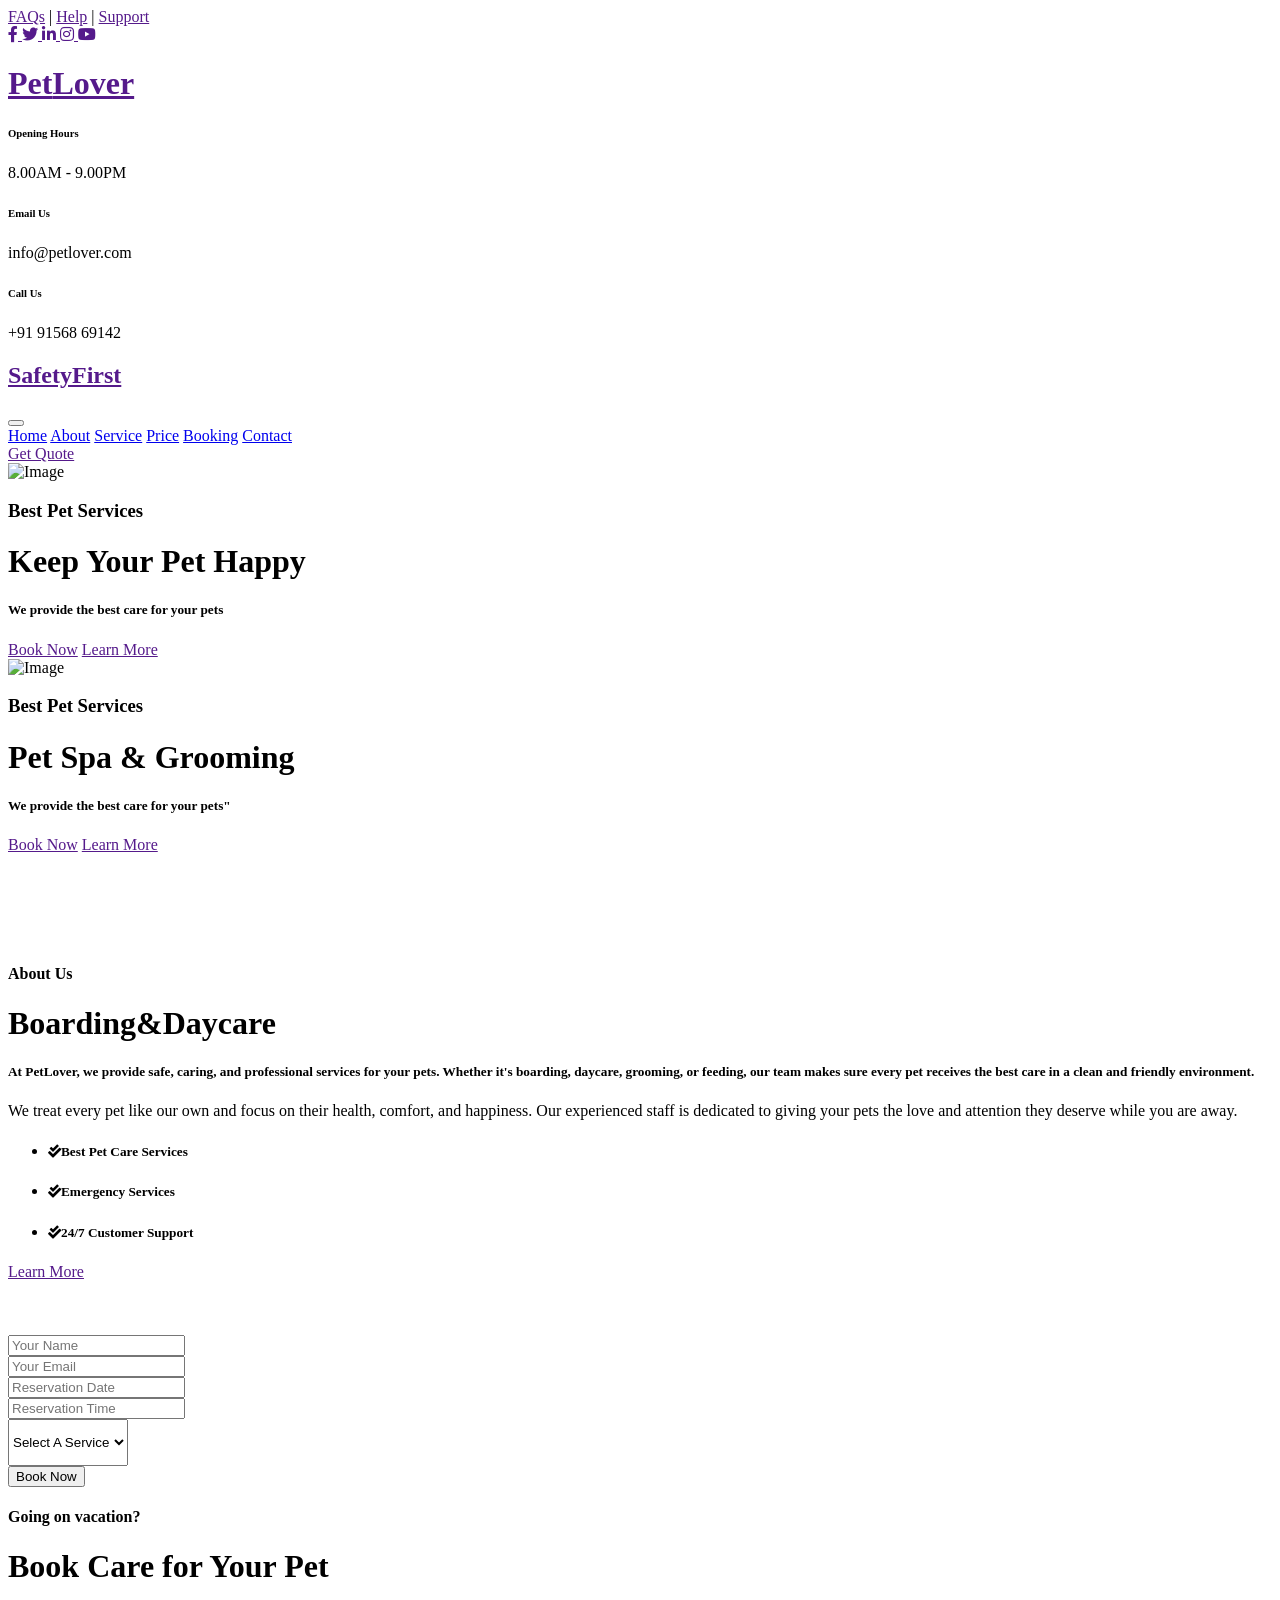
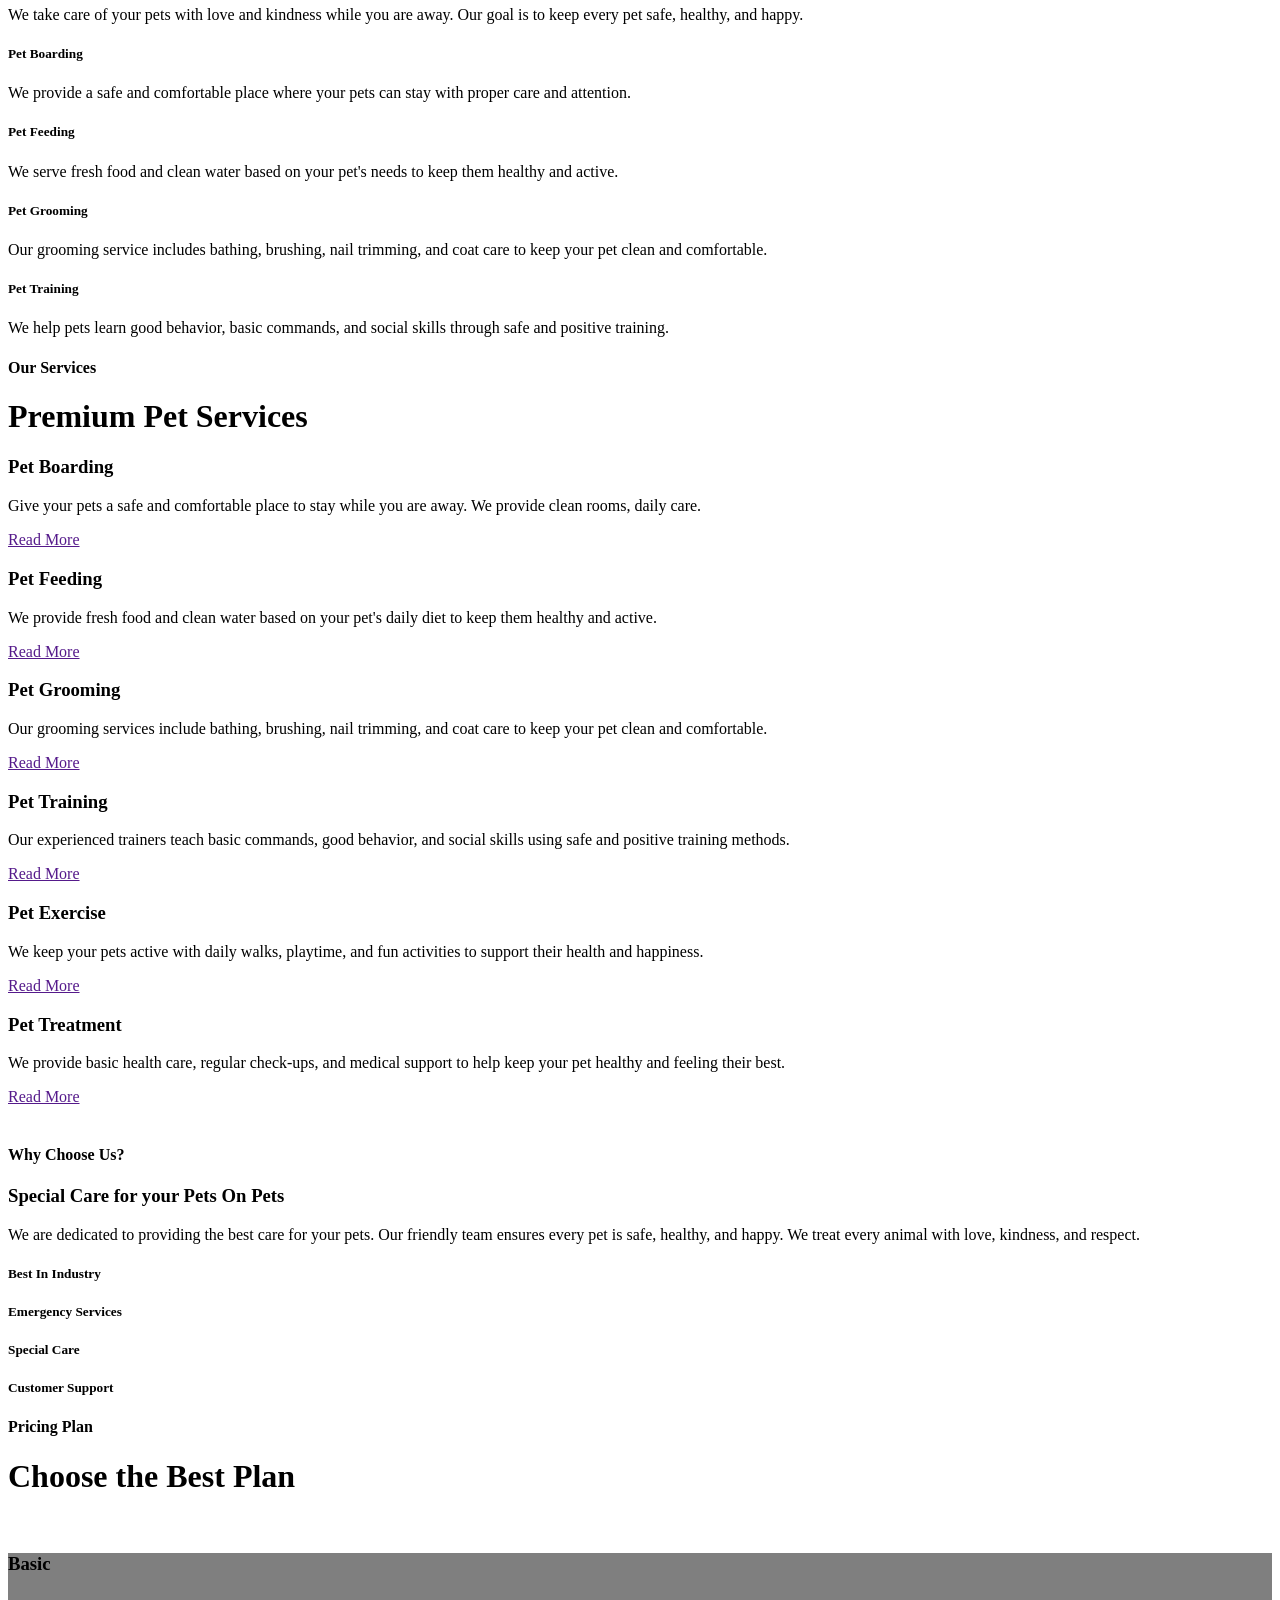
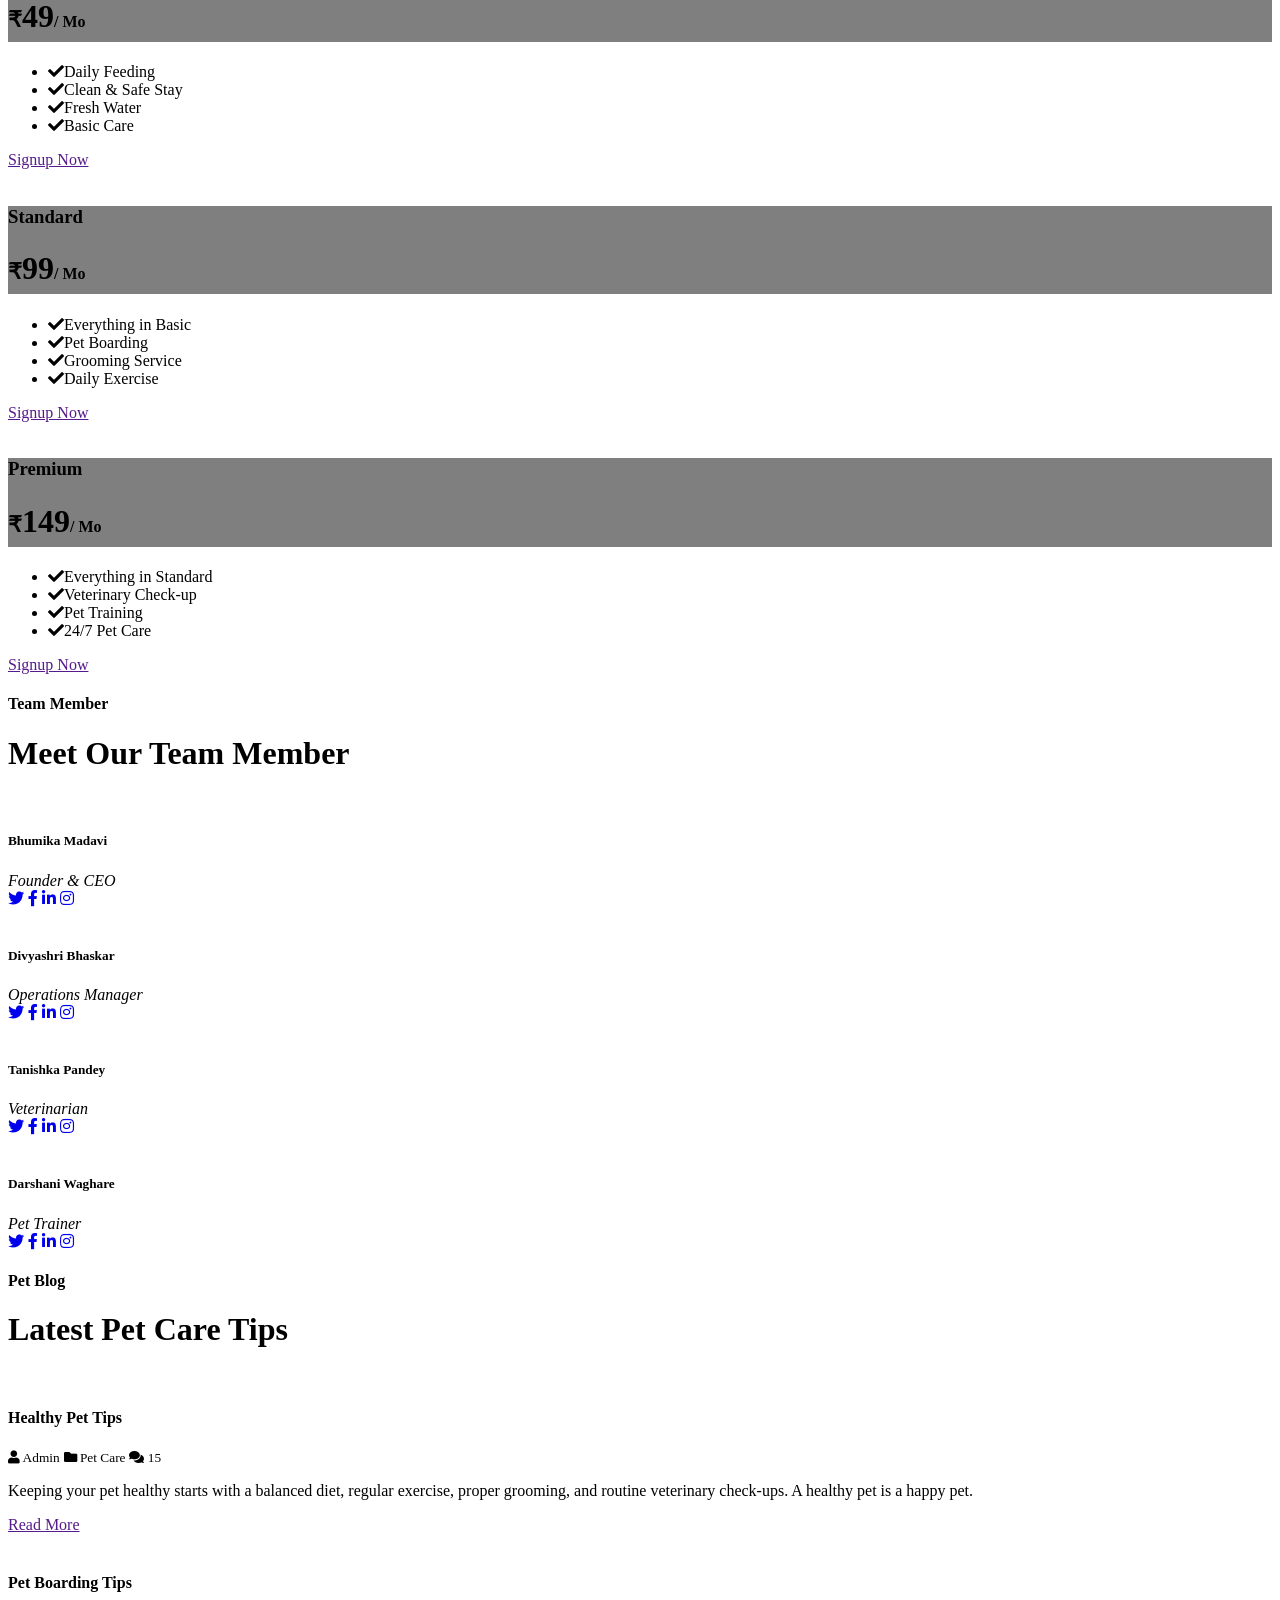
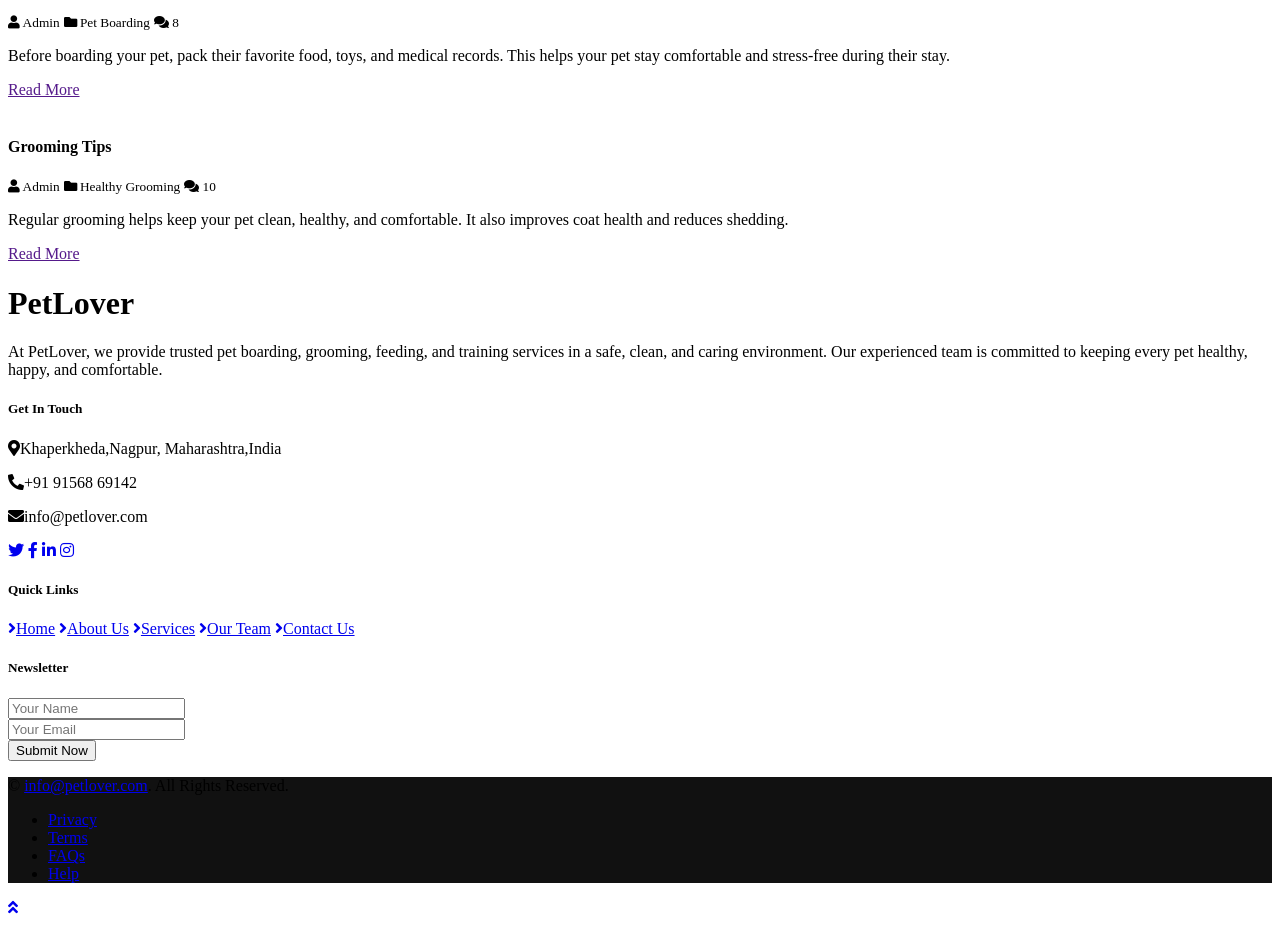
==== index.html @ 021abd44 "Add files via upload" ====
<!DOCTYPE html>
<html lang="en">

<head>
    <meta charset="utf-8">
    <title>PetLover - Pet Care Website Template</title>
    <meta content="width=device-width, initial-scale=1.0" name="viewport">
    <meta content="Free HTML Templates" name="keywords">
    <meta content="Free HTML Templates" name="description">

    <!-- Favicon -->
    <link href="img/favicon.ico" rel="icon">

    <!-- Google Web Fonts -->
    <link href="https://fonts.googleapis.com/css2?family=Nunito+Sans&family=Nunito:wght@600;700;800&display=swap" rel="stylesheet">
    <!-- <link href="https:/
    /fonts.googleapis.com/css2?family=Nunito+Sans&family=Nunito:wght@600;700;800&display=swap" rel="stylesheet">  -->

    <!-- Font Awesome -->
    <link href="https://cdnjs.cloudflare.com/ajax/libs/font-awesome/5.10.0/css/all.min.css" rel="stylesheet">

    <!-- Flaticon Font -->
    <link href="lib/flaticon/font/flaticon.css" rel="stylesheet">

    <!-- Libraries Stylesheet -->
    <link href="lib/owlcarousel/assets/owl.carousel.min.css" rel="stylesheet">
    <link href="lib/tempusdominus/css/tempusdominus-bootstrap-4.min.css" rel="stylesheet" />

    <!-- Customized Bootstrap Stylesheet -->
    <link href="css/style.css" rel="stylesheet">
</head>

<body>
    <!-- Topbar Start -->
    <div class="container-fluid p-0">
        <div class="row bg-danger py-2">
            <div class="col-lg-6 text-center text-lg-left mb-2 mb-lg-0">
                <div class="d-inline-flex align-items-center">
                    <a class="text-white pr-3" href="">FAQs</a>
                    <span class="text-white">|</span>
                    <a class="text-white px-3" href="">Help</a>
                    <span class="text-white">|</span>
                    <a class="text-white pl-3" href="">Support</a>
                </div>
            </div>
            <div class="col-lg-6 text-center text-lg-right">
                <div class="d-inline-flex align-items-center">
                    <a class="text-white px-3" href="">
                        <i class="fab fa-facebook-f"></i>
                    </a>
                    <a class="text-white px-3" href="">
                        <i class="fab fa-twitter"></i>
                    </a>
                    <a class="text-white px-3" href="">
                        <i class="fab fa-linkedin-in"></i>
                    </a>
                    <a class="text-white px-3" href="">
                        <i class="fab fa-instagram"></i>
                    </a>
                    <a class="text-white pl-3" href="">
                        <i class="fab fa-youtube"></i>
                    </a>
                </div>
            </div>
        </div>
        <div class="row py-3 px-lg-5">
            <div class="col-lg-4">
                <a href="" class="navbar-brand d-none d-lg-block">
                    <h1 class="m-0 display-5 text-capitalize"><span class="text-danger">Pet</span><span class="text-dark">Lover</span></h1>
                </a>
            </div>
            <div class="col-lg-8 text-center text-lg-right">
                <div class="d-inline-flex align-items-center">
                    <div class="d-inline-flex flex-column text-dark p\r-3 border-right">
                        <h6>Opening Hours</h6>
                        <p class="m-0">8.00AM - 9.00PM</p>
                    </div>
                    <div class="d-inline-flex flex-column text-dark px-3 border-right">
                        <h6>Email Us</h6>
                        <p class="m-0">info@petlover.com</p>
                    </div>
                    <div class="d-inline-flex flex-column text-dark pl-3">
                        <h6>Call Us</h6>
                        <p class="m-0">+91 91568 69142</p>
                    </div>
                </div>
            </div>
        </div>
    </div>
    <!-- Topbar End -->


    <!-- Navbar Start -->
    <div class="container-fluid p-0">
        <nav class="navbar navbar-expand-lg bg-danger navbar-dark py-3 py-lg-0 px-lg-5">
            <a href="" class="navbar-brand d-block d-lg-none">
                <h1 class="m-0 display-5 text-capitalize font-italic text-white"><span class="text-danger">Safety</span>First</h1>
            </a>
            <button type="button" class="navbar-toggler" data-toggle="collapse" data-target="#navbarCollapse">
                <span class="navbar-toggler-icon"></span>
            </button>
            <div class="collapse navbar-collapse justify-content-between px-3" id="navbarCollapse">
                <div class="navbar-nav mr-auto py-0 gap-3">
                    <a href="index.html" class="nav-item text-white pr-3 nav-link active">Home</a>
                    <a href="about.html" class="nav-item text-white pr-3 nav-link">About</a>
                    <a href="service.html" class="nav-item text-white pr-3 nav-link">Service</a>
                    <a href="price.html" class="nav-item text-white pr-3 nav-link">Price</a>
                    <a href="booking.html" class="nav-item text-white pr-3 nav-link">Booking</a>
                    <a href="contact.html" class="nav-item text-white pr-3 nav-link">Contact</a>
                </div>
                <a href="" class="btn btn-lg btn-secondary px-3 d-none d-lg-block">Get Quote</a>
            </div>
        </nav>
    </div>
    <!-- Navbar End -->


    <!-- Carousel Start -->
    <div class="container-fluid p-0">
        <div id="header-carousel" class="carousel slide" data-ride="carousel">
            <div class="carousel-inner">
                <div class="carousel-item active">
                    <img class="w-100" src="img\carousal-2.jpg" alt="Image">
                    <div class="carousel-caption d-flex flex-column align-items-center justify-content-center">
                        <div class="p-3" style="max-width: 900px;">
                            <h3 class="text-white mb-3 d-none d-sm-block">Best Pet Services</h3>
                            <h1 class="display-3 text-white mb-3">Keep Your Pet Happy</h1>
                            <h5 class="text-white mb-3 d-none d-sm-block">We provide the best care for your pets</h5>
                            <a href="" class="btn btn-lg btn-danger mt-3 mt-md-4 px-4">Book Now</a>
                            <a href="" class="btn btn-lg btn-secondary mt-3 mt-md-4 px-4">Learn More</a>
                        </div>
                    </div>
                </div>
                <div class="carousel-item">
                    <img class="w-100" src="img\carousal-2.jpg" alt="Image">
                    <div class="carousel-caption d-flex flex-column align-items-center justify-content-center">
                        <div class="p-3" style="max-width: 900px;">
                            <h3 class="text-white mb-3 d-none d-sm-block">Best Pet Services</h3>
                            <h1 class="display-3 text-white mb-3">Pet Spa & Grooming</h1>
                            <h5 class="text-white mb-3 d-none d-sm-block">We provide the best care for your pets"</h5>
                            <a href="" class="btn btn-lg btn-danger mt-3 mt-md-4 px-4">Book Now</a>
                            <a href="" class="btn btn-lg btn-secondary mt-3 mt-md-4 px-4">Learn More</a>
                        </div>
                    </div>
                </div>
            </div>
            <a class="carousel-control-prev" href="#header-carousel" data-slide="prev">
                <div class="btn btn-danger rounded" style="width: 45px; height: 45px;">
                    <span class="carousel-control-prev-icon mb-n2"></span>
                </div>
            </a>
            <a class="carousel-control-next" href="#header-carousel" data-slide="next">
                <div class="btn btn-danger rounded" style="width: 45px; height: 45px;">
                    <span class="carousel-control-next-icon mb-n2"></span>
                </div>
            </a>
        </div>
    </div>
    <!-- Carousel End -->

<!-- about start -->
    <div class="container py-5">
        <div class="row py-5">
            <div class="col-lg-7 pb-5 pb-lg-0 px-3 px-lg-5">
                <h4 class="text-secondary mb-3">About Us</h4>
                <h1 class="display-4 mb-4"><span class="text-danger">Boarding</span>&<span class="text-secondary">Daycare</span></h1>
                <h5 class="text-dark mb-3"><p>
                At PetLover, we provide safe, caring, and professional services for your pets. Whether it's boarding, daycare, grooming, or feeding, our team makes sure every pet receives the best care in a clean and friendly environment.
             </p></h5>
                <p class="mb-4">
                 We treat every pet like our own and focus on their health, comfort, and happiness. Our experienced staff is dedicated to giving your pets the love and attention they deserve while you are away.
                </p>
                <ul class="list-inline">
                    <li><h5><i class="fa fa-check-double text-secondary mr-3"></i>Best Pet Care Services</h5></li>
                    <li><h5><i class="fa fa-check-double text-secondary mr-3"></i>Emergency Services</h5></li>
                    <li><h5><i class="fa fa-check-double text-secondary mr-3"></i>24/7 Customer Support</h5></li>
                </ul>
                <a href="" class="btn btn-lg btn-danger mt-3 px-4">Learn More</a>
            </div>
            <div class="col-lg-5">
                <div class="row px-3">
                    <div class="col-12 p-0">
                        <img class="img-fluid w-100" src="img/about-1.jpg" alt="">
                    </div>
                    <div class="col-6 p-0">
                        <img class="img-fluid w-100" src="img/about-2.jpg" alt="">
                    </div>
                    <div class="col-6 p-0">
                        <img class="img-fluid w-100" src="img/about-3.jpg" alt="">
                    </div>
                </div>
            </div>
        </div>
    </div>
    <!-- About End -->
<!-- Booking Start -->
<div class="container-fluid bg-danger">
        <div class="container">
            <div class="row align-items-center">
                <div class="col-lg-5">
                    <div class="bg-butter py-5 px-4 px-sm-5">
                        <form class="py-5">
                            <div class="form-group">
                                <input type="text" class="form-control border-0 p-4" placeholder="Your Name" required="required" />
                            </div>
                            <div class="form-group">
                                <input type="email" class="form-control border-0 p-4" placeholder="Your Email" required="required" />
                            </div>
                            <div class="form-group">
                                <div class="date" id="date" data-target-input="nearest">
                                    <input type="text" class="form-control border-0 p-4 datetimepicker-input" placeholder="Reservation Date" data-target="#date" data-toggle="datetimepicker"/>
                                </div>
                            </div>
                            <div class="form-group">
                                <div class="time" id="time" data-target-input="nearest">
                                    <input type="text" class="form-control border-0 p-4 datetimepicker-input" placeholder="Reservation Time" data-target="#time" data-toggle="datetimepicker"/>
                                </div>
                            </div>
                            <div class="form-group">
                                <select class="custom-select border-0 px-4" style="height: 47px;">
                                    <option selected>Select A Service</option>
                                    <option value="1">Service 1</option>
                                    <option value="2">Service 1</option>
                                    <option value="3">Service 1</option>
                                </select>
                            </div>
                            <div>
                                <button class="btn btn-dark btn-block border-0 py-3" type="submit">Book Now</button>
                            </div>
                        </form>
                    </div>
                </div>
                <div class="col-lg-7 py-5 py-lg-0 px-3 px-lg-5">
                    <h4 class="text-secondary mb-3">Going on vacation?</h4>
                    <h1 class="display-5 mb-4"><span class="text-dark">Book Care for Your Pet</span></h1>
                    <p>
                      We take care of your pets with love and kindness while you are away. Our goal is to keep every pet safe, healthy, and happy.
                    </p>
                    <div class="row py-2">
                        <div class="col-sm-6">
                            <div class="d-flex flex-column">
                                <div class="d-flex align-items-stretch mb-2">
                                    <h1 class="flaticon-house font-weight-normal text-secondary m-0 mr-3"></h1>
                                    <h5 class="text-truncate m-0">Pet Boarding</h5>
                                </div>
                                <p>We provide a safe and comfortable place where your pets can stay with proper care and attention.</p>
                            </div>
                        </div>
                        <div class="col-sm-6">
                            <div class="d-flex flex-column">
                                <div class="d-flex align-items-stretch mb-2">
                                    <h1 class="flaticon-food font-weight-normal text-secondary m-0 mr-3"></h1>
                                    <h5 class="text-truncate m-0">Pet Feeding</h5>
                                </div>
                                <p>We serve fresh food and clean water based on your pet's needs to keep them healthy and active.</p>
                            </div>
                        </div>
                        <div class="col-sm-6">
                            <div class="d-flex flex-column">
                                <div class="d-flex align-items-stretch mb-2">
                                    <h1 class="flaticon-grooming font-weight-normal text-secondary m-0 mr-3"></h1>
                                    <h5 class="text-truncate m-0">Pet Grooming</h5>
                                </div>
                                <p class="m-0">Our grooming service includes bathing, brushing, nail trimming, and coat care to keep your pet clean and comfortable.</p>
                            </div>
                        </div>
                        <div class="col-sm-6">
                            <div class="d-flex flex-column">
                                <div class="d-flex align-items-stretch mb-2">
                                    <h1 class="flaticon-toy font-weight-normal text-secondary m-0 mr-3"></h1>
                                    <h5 class="text-truncate m-0">Pet Training</h5>
                                </div>
                                <p class="m-0">We help pets learn good behavior, basic commands, and social skills through safe and positive training.</p>
                            </div>
                        </div>
                    </div>
                </div>
            </div>
        </div>
    </div>
    <!-- Booking End -->

    <!-- Services Start -->
    <div class="container-fluid bg-butter pt-5">
        <div class="container py-5">
            <div class="d-flex flex-column text-center mb-5">
                <h4 class="text-secondary mb-3">Our Services</h4>
                <h1 class="display-4 m-0"><span class="text-dark">Premium</span> Pet Services</h1>
            </div>
            <div class="row pb-3 align-items-stretch">
                <div class="col-md-6 col-lg-4 mb-4">
                    <div class="d-flex flex-column text-center bg-white mb-2 p-3 p-sm-5 h-100">
                        <h3 class="flaticon-house display-3 font-weight-normal text-secondary mb-3"></h3>
                        <h3 class="mb-3">Pet Boarding</h3>
                        <p> Give your pets a safe and comfortable place to stay while you are away. We provide clean rooms, daily care.
                         </p>
                        <a class="text-uppercase font-weight-bold" href="">Read More</a>
                    </div>
                </div>
                <div class="col-md-6 col-lg-4 mb-4">
                    <div class="d-flex flex-column text-center bg-white mb-2 p-3 p-sm-5 h-100">
                        <h3 class="flaticon-food display-3 font-weight-normal text-secondary mb-3"></h3>
                        <h3 class="mb-3">Pet Feeding</h3>
                        <p>We provide fresh food and clean water based on your pet's daily diet to keep them healthy and active.</p>
                        <a class="text-uppercase font-weight-bold" href="">Read More</a>
                    </div>
                </div>
                <div class="col-md-6 col-lg-4 mb-4">
                    <div class="service-box text-center bg-white mb-2 p-3 p-sm-5 h-100">
                        <h3 class="flaticon-grooming display-3 font-weight-normal text-secondary mb-3"></h3>
                        <h3 class="mb-3">Pet Grooming</h3>
                        <p>Our grooming services include bathing, brushing, nail trimming, and coat care to keep your pet clean and comfortable.</p>
                        <a class="text-uppercase font-weight-bold" href="">Read More</a>
                    </div>
                </div>
                <div class="col-md-6 col-lg-4 mb-4">
                    <div class="d-flex flex-column text-center bg-white mb-2 p-3 p-sm-5 h-100">
                        <h3 class="flaticon-cat display-3 font-weight-normal text-secondary mb-3"></h3>
                        <h3 class="mb-3">Pet Training</h3>
                        <p>Our experienced trainers teach basic commands, good behavior, and social skills using safe and positive training methods.</p>
                        <a class="text-uppercase font-weight-bold" href="">Read More</a>
                    </div>
                </div>
                <div class="col-md-6 col-lg-4 mb-4">
                    <div class="d-flex flex-column text-center bg-white mb-2 p-3 p-sm-5 h-100">
                        <h3 class="flaticon-dog display-3 font-weight-normal text-secondary mb-3"></h3>
                        <h3 class="mb-3">Pet Exercise</h3>
                        <p>We keep your pets active with daily walks, playtime, and fun activities to support their health and happiness.</p>
                        <a class="text-uppercase font-weight-bold" href="">Read More</a>
                    </div>
                </div>
                <div class="col-md-6 col-lg-4 mb-4">
                    <div class="d-flex flex-column text-center bg-white mb-2 p-3 p-sm-5 h-100">
                        <h3 class="flaticon-vaccine display-3 font-weight-normal text-secondary mb-3"></h3>
                        <h3 class="mb-3">Pet Treatment</h3>
                        <p>We provide basic health care, regular check-ups, and medical support to help keep your pet healthy and feeling their best.</p>
                        <a class="text-uppercase font-weight-bold" href="">Read More</a>
                    </div>
                </div>
            </div>
        </div>
    </div>
    <!-- Services End -->


    <!-- Features Start -->
    <div class="container-fluid bg-danger">
        <div class="row align-items-center">
            <div class="col-lg-5">
                <img class="img-fluid w-100" src="img\special care.jpg"alt="">
            </div>
            <div class="col-lg-7 py-5 py-lg-0 px-3 px-lg-5">
                <h4 class="text-secondary mb-3">Why Choose Us?</h4>
                <h3 class="display-4 mb-4"><span class="text-dark">Special Care for your Pets</span> On Pets</h3>
                <p class="mb-4">We are dedicated to providing the best care for your pets. Our friendly team ensures every pet is safe, healthy, and happy. We treat every animal with love, kindness, and respect.</p>
                <div class="row py-2">
                    <div class="col-6">
                        <div class="d-flex align-items-center mb-4">
                            <h1 class="flaticon-cat font-weight-normal text-secondary m-0 mr-3"></h1>
                            <h5 class="text-truncate m-0">Best In Industry</h5>
                        </div>
                    </div>
                    <div class="col-6">
                        <div class="d-flex align-items-center mb-4">
                            <h1 class="flaticon-doctor font-weight-normal text-secondary m-0 mr-3"></h1>
                            <h5 class="text-truncate m-0">Emergency Services</h5>
                        </div>
                    </div>
                    <div class="col-6">
                        <div class="d-flex align-items-center">
                            <h1 class="flaticon-care font-weight-normal text-secondary m-0 mr-3"></h1>
                            <h5 class="text-truncate m-0">Special Care</h5>
                        </div>
                    </div>
                    <div class="col-6">
                        <div class="d-flex align-items-center">
                            <h1 class="flaticon-dog font-weight-normal text-secondary m-0 mr-3"></h1>
                            <h5 class="text-truncate m-0">Customer Support</h5>
                        </div>
                    </div>
                </div>
            </div>
        </div>
    </div>
    <!-- Features End -->


    <!-- Pricing Plan Start -->
    <div class="container-fluid bg-butter pt-5 pb-4">
        <div class="container py-5">
            <div class="d-flex flex-column text-center mb-5">
                <h4 class="text-secondary mb-3">Pricing Plan</h4>
                <h1 class="display-4 m-0">Choose the <span class="text-dark">Best Plan</span></h1>
            </div>
            <div class="row">
                <div class="col-lg-4 mb-4">
                    <div class="card border-0">
                        <div class="card-header position-relative border-0 p-0 mb-4">
                            <img class="card-img-top" src="img\price-1.jpg" alt="">
                            <div class="position-absolute d-flex flex-column align-items-center justify-content-center w-100 h-100" style="top: 0; left: 0; z-index: 1; background: rgba(0, 0, 0, .5);">
                                <h3 class="text-white mb-3">Basic</h3>
                                <h1 class="display-4 text-white mb-0">
                                    <small class="align-top" style="font-size: 22px; line-height: 45px;">₹</small>49<small class="align-bottom" style="font-size: 16px; line-height: 40px;">/ Mo</small>
                                </h1>
                            </div>
                        </div>
                        <div class="card-body text-center p-0">
                            <ul class="list-group list-group-flush mb-4">
                                <li class="list-group-item p-2"><i class="fa fa-check text-secondary mr-2"></i>Daily Feeding</li>
                                <li class="list-group-item p-2"><i class="fa fa-check text-secondary mr-2"></i>Clean & Safe Stay</li>
                                <li class="list-group-item p-2"><i class="fa fa-check text-secondary mr-2"></i>Fresh Water</li>
                                <li class="list-group-item p-2"><i class="fa fa-check text-secondary mr-2"></i>Basic Care</li>
                            </ul>
                        </div>
                        <div class="card-footer border-0 p-0">
                            <a href="" class="btn btn-dark btn-block p-3" style="border-radius: 0;">Signup Now</a>
                        </div>
                    </div>
                </div>
                <div class="col-lg-4 mb-4">
                    <div class="card border-0">
                        <div class="card-header position-relative border-0 p-0 mb-4">
                            <img class="card-img-top" src="img\price-2.jpg" alt="">
                            <div class="position-absolute d-flex flex-column align-items-center justify-content-center w-100 h-100" style="top: 0; left: 0; z-index: 1; background: rgba(0, 0, 0, .5);">
                                <h3 class="text-white mb-3">Standard</h3>
                                <h1 class="display-4 text-white mb-0">
                                    <small class="align-top" style="font-size: 22px; line-height: 45px;">₹</small>99<small class="align-bottom" style="font-size: 16px; line-height: 40px;">/ Mo</small>
                                </h1>
                            </div>
                        </div>
                        <div class="card-body text-center p-0">
                            <ul class="list-group list-group-flush mb-4">
                                <li class="list-group-item p-2"><i class="fa fa-check text-secondary mr-2"></i>Everything in Basic</li>
                                <li class="list-group-item p-2"><i class="fa fa-check text-secondary mr-2"></i>Pet Boarding</li>
                                <li class="list-group-item p-2"><i class="fa fa-check text-secondary mr-2"></i>Grooming Service</li>
                                <li class="list-group-item p-2"><i class="fa fa-check text-secondary mr-2"></i>Daily Exercise</li>
                            </ul>
                        </div>
                        <div class="card-footer border-0 p-0">
                            <a href="" class="btn btn-dark btn-block p-3" style="border-radius: 0;">Signup Now</a>
                        </div>
                    </div>
                </div>
                <div class="col-lg-4 mb-4">
                    <div class="card border-0">
                        <div class="card-header position-relative border-0 p-0 mb-4">
                            <img class="card-img-top" src="img\price-3.jpg" alt="">
                            <div class="position-absolute d-flex flex-column align-items-center justify-content-center w-100 h-100" style="top: 0; left: 0; z-index: 1; background: rgba(0, 0, 0, .5);">
                                <h3 class="text-white mb-3">Premium</h3>
                                <h1 class="display-4 text-white mb-0">
                                    <small class="align-top" style="font-size: 22px; line-height: 45px;">₹</small>149<small class="align-bottom" style="font-size: 16px; line-height: 40px;">/ Mo</small>
                                </h1>
                            </div>
                        </div>
                        <div class="card-body text-center p-0">
                            <ul class="list-group list-group-flush mb-4">
                                <li class="list-group-item p-2"><i class="fa fa-check text-secondary mr-2"></i>Everything in Standard</li>
                                <li class="list-group-item p-2"><i class="fa fa-check text-secondary mr-2"></i>Veterinary Check-up</li>
                                <li class="list-group-item p-2"><i class="fa fa-check text-secondary mr-2"></i>Pet Training</li>
                                <li class="list-group-item p-2"><i class="fa fa-check text-secondary mr-2"></i>24/7 Pet Care</li>
                            </ul>
                        </div>
                        <div class="card-footer border-0 p-0">
                            <a href="" class="btn btn-dark btn-block p-3" style="border-radius: 0;">Signup Now</a>
                        </div>
                    </div>
                </div>
            </div>
        </div>
    </div>
    <!-- Pricing Plan End -->


    <!-- Team Start -->
     <div class="container-fluid bg-danger mt-5 pt-5 pb-3">
   <!--  <div class="container mt-5 pt-5 pb-3"> -->
        <div class="d-flex flex-column text-center mb-5">
            <h4 class="text-danger mb-3">Team Member</h4>
            <h1 class="display-4 m-0">Meet Our <span class="text-dark">Team Member</span></h1>
        </div>
        <div class="row">
            <div class="col-lg-3 col-md-6">
                <div class="team card position-relative overflow-hidden border-0 mb-4">
                    <img class="card-img-top" src="img\team-1.jpg" alt="">
                    <div class="card-body text-center p-0">
                        <div class="team-text d-flex flex-column justify-content-center bg-light">
                            <h5>Bhumika Madavi</h5>
                            <i>Founder & CEO</i>
                        </div>
                        <div class="team-social d-flex align-items-center justify-content-center bg-dark">
                            <a class="btn btn-outline-danger rounded-circle text-center mr-2 px-0" style="width: 36px; height: 36px;" href="#"><i class="fab fa-twitter"></i></a>
                            <a class="btn btn-outline-danger rounded-circle text-center mr-2 px-0" style="width: 36px; height: 36px;" href="#"><i class="fab fa-facebook-f"></i></a>
                            <a class="btn btn-outline-danger rounded-circle text-center mr-2 px-0" style="width: 36px; height: 36px;" href="#"><i class="fab fa-linkedin-in"></i></a>
                            <a class="btn btn-outline-danger rounded-circle text-center px-0" style="width: 36px; height: 36px;" href="#"><i class="fab fa-instagram"></i></a>
                        </div>
                    </div>
                </div>
            </div>
            <div class="col-lg-3 col-md-6">
                <div class="team card position-relative overflow-hidden border-0 mb-4">
                    <img class="card-img-top" src="img\team-2.jpg" alt="">
                    <div class="card-body text-center p-0">
                        <div class="team-text d-flex flex-column justify-content-center bg-light">
                            <h5>Divyashri Bhaskar</h5>
                            <i>Operations Manager</i>
                        </div>
                        <div class="team-social d-flex align-items-center justify-content-center bg-dark">
                            <a class="btn btn-outline-danger rounded-circle text-center mr-2 px-0" style="width: 36px; height: 36px;" href="#"><i class="fab fa-twitter"></i></a>
                            <a class="btn btn-outline-danger rounded-circle text-center mr-2 px-0" style="width: 36px; height: 36px;" href="#"><i class="fab fa-facebook-f"></i></a>
                            <a class="btn btn-outline-danger rounded-circle text-center mr-2 px-0" style="width: 36px; height: 36px;" href="#"><i class="fab fa-linkedin-in"></i></a>
                            <a class="btn btn-outline-danger rounded-circle text-center px-0" style="width: 36px; height: 36px;" href="#"><i class="fab fa-instagram"></i></a>
                        </div>
                    </div>
                </div>
            </div>
            <div class="col-lg-3 col-md-6">
                <div class="team card position-relative overflow-hidden border-0 mb-4">
                    <img class="card-img-top" src="img/team-3.jpg" alt="">
                    <div class="card-body text-center p-0">
                        <div class="team-text d-flex flex-column justify-content-center bg-light">
                            <h5>Tanishka Pandey</h5>
                            <i>Veterinarian</i>
                        </div>
                        <div class="team-social d-flex align-items-center justify-content-center bg-dark">
                            <a class="btn btn-outline-danger rounded-circle text-center mr-2 px-0" style="width: 36px; height: 36px;" href="#"><i class="fab fa-twitter"></i></a>
                            <a class="btn btn-outline-danger rounded-circle text-center mr-2 px-0" style="width: 36px; height: 36px;" href="#"><i class="fab fa-facebook-f"></i></a>
                            <a class="btn btn-outline-danger rounded-circle text-center mr-2 px-0" style="width: 36px; height: 36px;" href="#"><i class="fab fa-linkedin-in"></i></a>
                            <a class="btn btn-outline-danger rounded-circle text-center px-0" style="width: 36px; height: 36px;" href="#"><i class="fab fa-instagram"></i></a>
                        </div>
                    </div>
                </div>
            </div>
            <div class="col-lg-3 col-md-6">
                <div class="team card position-relative overflow-hidden border-0 mb-4">
                    <img class="card-img-top" src="img\team-4.jpg" alt="">
                    <div class="card-body text-center p-0">
                        <div class="team-text d-flex flex-column justify-content-center bg-light">
                            <h5>Darshani Waghare</h5>
                            <i>Pet Trainer</i>
                        </div>
                        <div class="team-social d-flex align-items-center justify-content-center bg-dark">
                            <a class="btn btn-outline-danger rounded-circle text-center mr-2 px-0" style="width: 36px; height: 36px;" href="#"><i class="fab fa-twitter"></i></a>
                            <a class="btn btn-outline-danger rounded-circle text-center mr-2 px-0" style="width: 36px; height: 36px;" href="#"><i class="fab fa-facebook-f"></i></a>
                            <a class="btn btn-outline-danger rounded-circle text-center mr-2 px-0" style="width: 36px; height: 36px;" href="#"><i class="fab fa-linkedin-in"></i></a>
                            <a class="btn btn-outline-danger rounded-circle text-center px-0" style="width: 36px; height: 36px;" href="#"><i class="fab fa-instagram"></i></a>
                        </div>
                    </div>
                </div>
            </div>
        </div>
    </div>
    <!-- Team End -->


    <!-- Testimonial Start -->
    <!-- <div class="container-fluid bg-danger my-5 p-0 py-5">
        <div class="container p-0 py-5">
            <div class="d-flex flex-column text-center mb-5">
                <h4 class="text-secondary mb-3">Testimonial</h4>
                <h1 class="display-4 m-0">What Healthy Pet Tips Our Client <span class="text-dark">Says</span></h1>
            </div>
            <div class="owl-carousel testimonial-carousel">
                <div class="bg-white mx-3 p-4 h-100">
                    <div class="d-flex align-items-end mb-3 mt-n4 ml-n4">
                        <img class="img-fluid" src="img\client-2.jpg" style="width: 80px; height: 80px;" alt="">
                        <div class="ml-3">
                            <h5>Rohit Waghare</h5>
                            <i>Pet Owner</i>
                        </div>
                    </div>
                    <p class="m-0">I am very happy with the grooming service. The staff is friendly, caring, and always treats my dog with carefully.</p>
                </div>
                <div class="bg-white mx-3 p-4 h-100">
                    <div class="d-flex align-items-end mb-3 mt-n4 ml-n4">
                        <img class="img-fluid" src="img\client-4.jpg" style="width: 80px; height: 80px;" alt="">
                        <div class="ml-3">
                            <h5>Uday Dhoke</h5>
                            <i>Dog Owner</i>
                        </div>
                    </div>
                    <p class="m-0">I am very happy with the grooming service. The staff is friendly, caring, and always treats my dog with love.</p>
                </div>
                <div class="bg-white mx-3 p-4 h-100">
                    <div class="d-flex align-items-end mb-3 mt-n4 ml-n4">
                        <img class="img-fluid" src="img\client-3.jpg" style="width: 80px; height: 80px;" alt="">
                        <div class="ml-3">
                            <h5>Yash Bhoyar</h5>
                            <i>Cat Owner</i>
                        </div>
                    </div>
                    <p class="m-0">I am very happy with the grooming service. The staff is friendly, caring, and always treats my dog with love.</p>
                </div>
                <div class="bg-white mx-3 p-4 h-100">
                    <div class="d-flex align-items-end mb-3 mt-n4 ml-n4">
                        <img class="img-fluid" src="img\client 1.jpg"style="width: 80px; height: 80px;" alt="">
                        <div class="ml-3">
                            <h5>Badal Khobragade</h5>
                            <i>Animal Lover</i>
                        </div>
                    </div>
                    <p class="m-0">
                    The service is professional and reliable I highly recommend PetLover to anyone looking for quality pet care.
                    </p>
                </div>
            </div>
        </div>
    </div> -->
    <!-- Testimonial End -->


    <!-- Blog Start -->
    <div class="container pt-5">
        <div class="d-flex flex-column text-center mb-5">
            <h4 class="text-danger mb-3">Pet Blog</h4>
            <h1 class="display-4 m-0"><span class="text-dark">Latest Pet Care</span> Tips</h1>
        </div>
         <div class="row pb-3 align-items-stretch">
            <div class="col-lg-4 mb-4">
                <div class="card border-0 mb-2 blog-card">
                    <img class="card-img-top" src="img\Blog-1.jpg"alt="">
                    <div class="card-body bg-light p-4 h-100">
                        <h4 class="card-title text-truncate">Healthy Pet Tips</h4>
                        <div class="d-flex mb-3">
                            <small class="mr-2"><i class="fa fa-user text-muted"></i> Admin</small>
                            <small class="mr-2"><i class="fa fa-folder text-muted"></i> Pet Care</small>
                            <small class="mr-2"><i class="fa fa-comments text-muted"></i> 15</small>
                        </div>
                        <p>Keeping your pet healthy starts with a balanced diet, regular exercise, proper grooming, and routine veterinary check-ups. A healthy pet is a happy pet.</p>
                        <a class="font-weight-bold" href="">Read More</a>
                    </div>
                </div>
            </div>
            <div class="col-lg-4 mb-4">
                  <div class="card border-0 mb-2 blog-card">
                    <img class="card-img-top" src="img\Blog-2.jpg"alt="">
                    <div class="card-body bg-light p-4 h-100">
                        <h4 class="card-title text-truncate">Pet Boarding Tips</h4>
                        <div class="d-flex mb-3">
                            <small class="mr-2"><i class="fa fa-user text-muted"></i> Admin</small>
                            <small class="mr-2"><i class="fa fa-folder text-muted"></i> Pet Boarding</small>
                            <small class="mr-2"><i class="fa fa-comments text-muted"></i> 8</small>
                        </div>
                        <p>Before boarding your pet, pack their favorite food, toys, and medical records. This helps your pet stay comfortable and stress-free during their stay.</p>
                        <a class="font-weight-bold" href="">Read More</a>
                    </div>
                </div>
            </div>
            <div class="col-lg-4 mb-4">
                <div class="card border-0 mb-2 blog-card">
                    <img class="card-img-top" src="img\Blog-3.jpg"alt="">
                    <div class="card-body bg-light p-4 h-100">
                        <h4 class="card-title text-truncate">Grooming Tips</h4>
                        <div class="d-flex mb-3">
                            <small class="mr-2"><i class="fa fa-user text-muted"></i> Admin</small>
                            <small class="mr-2"><i class="fa fa-folder text-muted"></i> Healthy Grooming</small>
                            <small class="mr-2"><i class="fa fa-comments text-muted"></i> 10</small>
                        </div>
                        <p>Regular grooming helps keep your pet clean, healthy, and comfortable. It also improves coat health and reduces shedding.</p>
                        <a class="font-weight-bold" href="">Read More</a>
                    </div>
                </div>
            </div>
        </div>
    </div>
    <!-- Blog End -->


    <!-- Footer Start -->
    <div class="container-fluid bg-secondary text-white mt-5 py-5 px-sm-3 px-md-5">
        <div class="row pt-5">
            <div class="col-lg-4 col-md-12 mb-5">
                <h1 class="mb-3 display-5 text-capitalize text-white"><span class="text-danger">Pet</span><span class="text-dark">Lover</span></h1>
                <p class="m-0">At PetLover, we provide trusted pet boarding, grooming, feeding, and training services in a safe, clean, and caring environment. Our experienced team is committed to keeping every pet healthy, happy, and comfortable.</p>
            </div>
            <div class="col-lg-8 col-md-12">
                <div class="row">
                    <div class="col-md-4 mb-5">
                        <h5 class="text-danger mb-4">Get In Touch</h5>
                        <p><i class="fa fa-map-marker-alt mr-2"></i>Khaperkheda,Nagpur,
                        Maharashtra,India</p>
                        <p><i class="fa fa-phone-alt mr-2"></i>+91 91568 69142</p>
                        <p><i class="fa fa-envelope mr-2"></i>info@petlover.com</p>
                        <div class="d-flex justify-content-start mt-4">
                            <a class="btn btn-outline-light rounded-circle text-center mr-2 px-0" style="width: 36px; height: 36px;" href="#"><i class="fab fa-twitter"></i></a>
                            <a class="btn btn-outline-light rounded-circle text-center mr-2 px-0" style="width: 36px; height: 36px;" href="#"><i class="fab fa-facebook-f"></i></a>
                            <a class="btn btn-outline-light rounded-circle text-center mr-2 px-0" style="width: 36px; height: 36px;" href="#"><i class="fab fa-linkedin-in"></i></a>
                            <a class="btn btn-outline-light rounded-circle text-center mr-2 px-0" style="width: 36px; height: 36px;" href="#"><i class="fab fa-instagram"></i></a>
                        </div>
                    </div>
                    <div class="col-md-4 mb-5">
                        <h5 class="text-danger mb-4">Quick Links</h5>
                        <div class="d-flex flex-column justify-content-start">
                            <a class="text-white mb-2" href="#"><i class="fa fa-angle-right mr-2"></i>Home</a>
                            <a class="text-white mb-2" href="#"><i class="fa fa-angle-right mr-2"></i>About Us</a>
                            <a class="text-white mb-2" href="#"><i class="fa fa-angle-right mr-2"></i>Services</a>
                            <a class="text-white mb-2" href="#"><i class="fa fa-angle-right mr-2"></i>Our Team</a>
                            <a class="text-white" href="#"><i class="fa fa-angle-right mr-2"></i>Contact Us</a>
                        </div>
                    </div>
                    <div class="col-md-4 mb-5">
                        <h5 class="text-danger mb-4">Newsletter</h5>
                        <form action="">
                            <div class="form-group">
                                <input type="text" class="form-control border-0" placeholder="Your Name" required="required" />
                            </div>
                            <div class="form-group">
                                <input type="email" class="form-control border-0" placeholder="Your Email" required="required" />
                            </div>
                            <div>
                                <button class="btn btn-lg btn-danger btn-block border-0" type="submit">Submit Now</button>
                            </div>
                        </form>
                    </div>
                </div>
            </div>
        </div>
    </div>
    <div class="container-fluid text-white py-4 px-sm-3 px-md-5" style="background: #111111;">
        <div class="row">
            <div class="col-md-6 text-center text-md-left mb-3 mb-md-0">
                <p class="m-0 text-white">
                    &copy; <a class="text-white font-weight-bold" href="#">info@petlover.com</a>. All Rights Reserved. 
					 </p>
            </div>
            <div class="col-md-6 text-center text-md-right">
                <ul class="nav d-inline-flex">
                    <li class="nav-item">
                        <a class="nav-link text-white py-0" href="#">Privacy</a>
                    </li>
                    <li class="nav-item">
                        <a class="nav-link text-white py-0" href="#">Terms</a>
                    </li>
                    <li class="nav-item">
                        <a class="nav-link text-white py-0" href="#">FAQs</a>
                    </li>
                    <li class="nav-item">
                        <a class="nav-link text-white py-0" href="#">Help</a>
                    </li>
                </ul>
            </div>
        </div>
    </div>
    <!-- Footer End -->


    <!-- Back to Top -->
    <a href="#" class="btn btn-lg btn-danger back-to-top"><i class="fa fa-angle-double-up"></i></a>


    <!-- JavaScript Libraries -->
    <script src="https://code.jquery.com/jquery-3.4.1.min.js"></script>
    <script src="https://stackpath.bootstrapcdn.com/bootstrap/4.4.1/js/bootstrap.bundle.min.js"></script>
    <script src="lib/easing/easing.min.js"></script>
    <script src="lib/owlcarousel/owl.carousel.min.js"></script>
    <script src="lib/tempusdominus/js/moment.min.js"></script>
    <script src="lib/tempusdominus/js/moment-timezone.min.js"></script>
    <script src="lib/tempusdominus/js/tempusdominus-bootstrap-4.min.js"></script>

    <!-- Contact Javascript File -->
    <script src="mail/jqBootstrapValidation.min.js"></script>
    <script src="mail/contact.js"></script>

    <!-- Template Javascript -->
    <script src="js/main.js"></script>
</body>

</html>
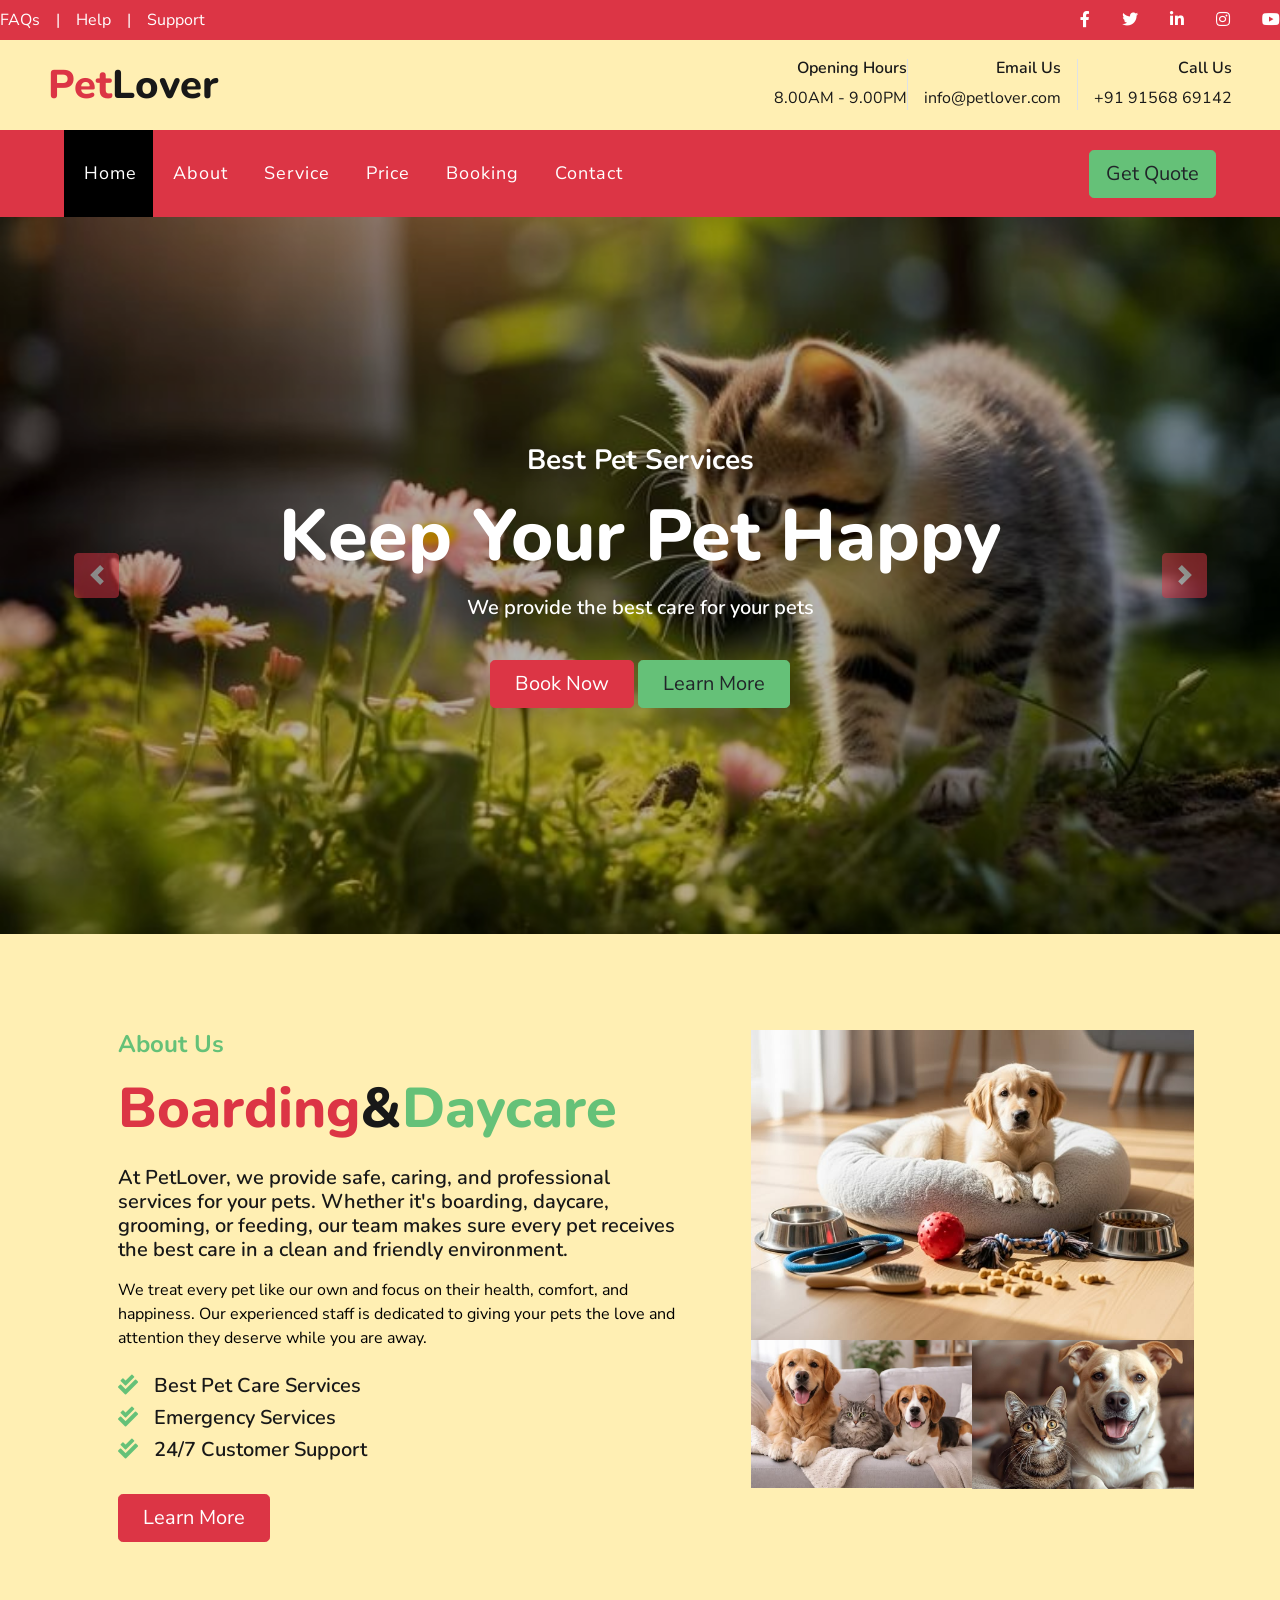
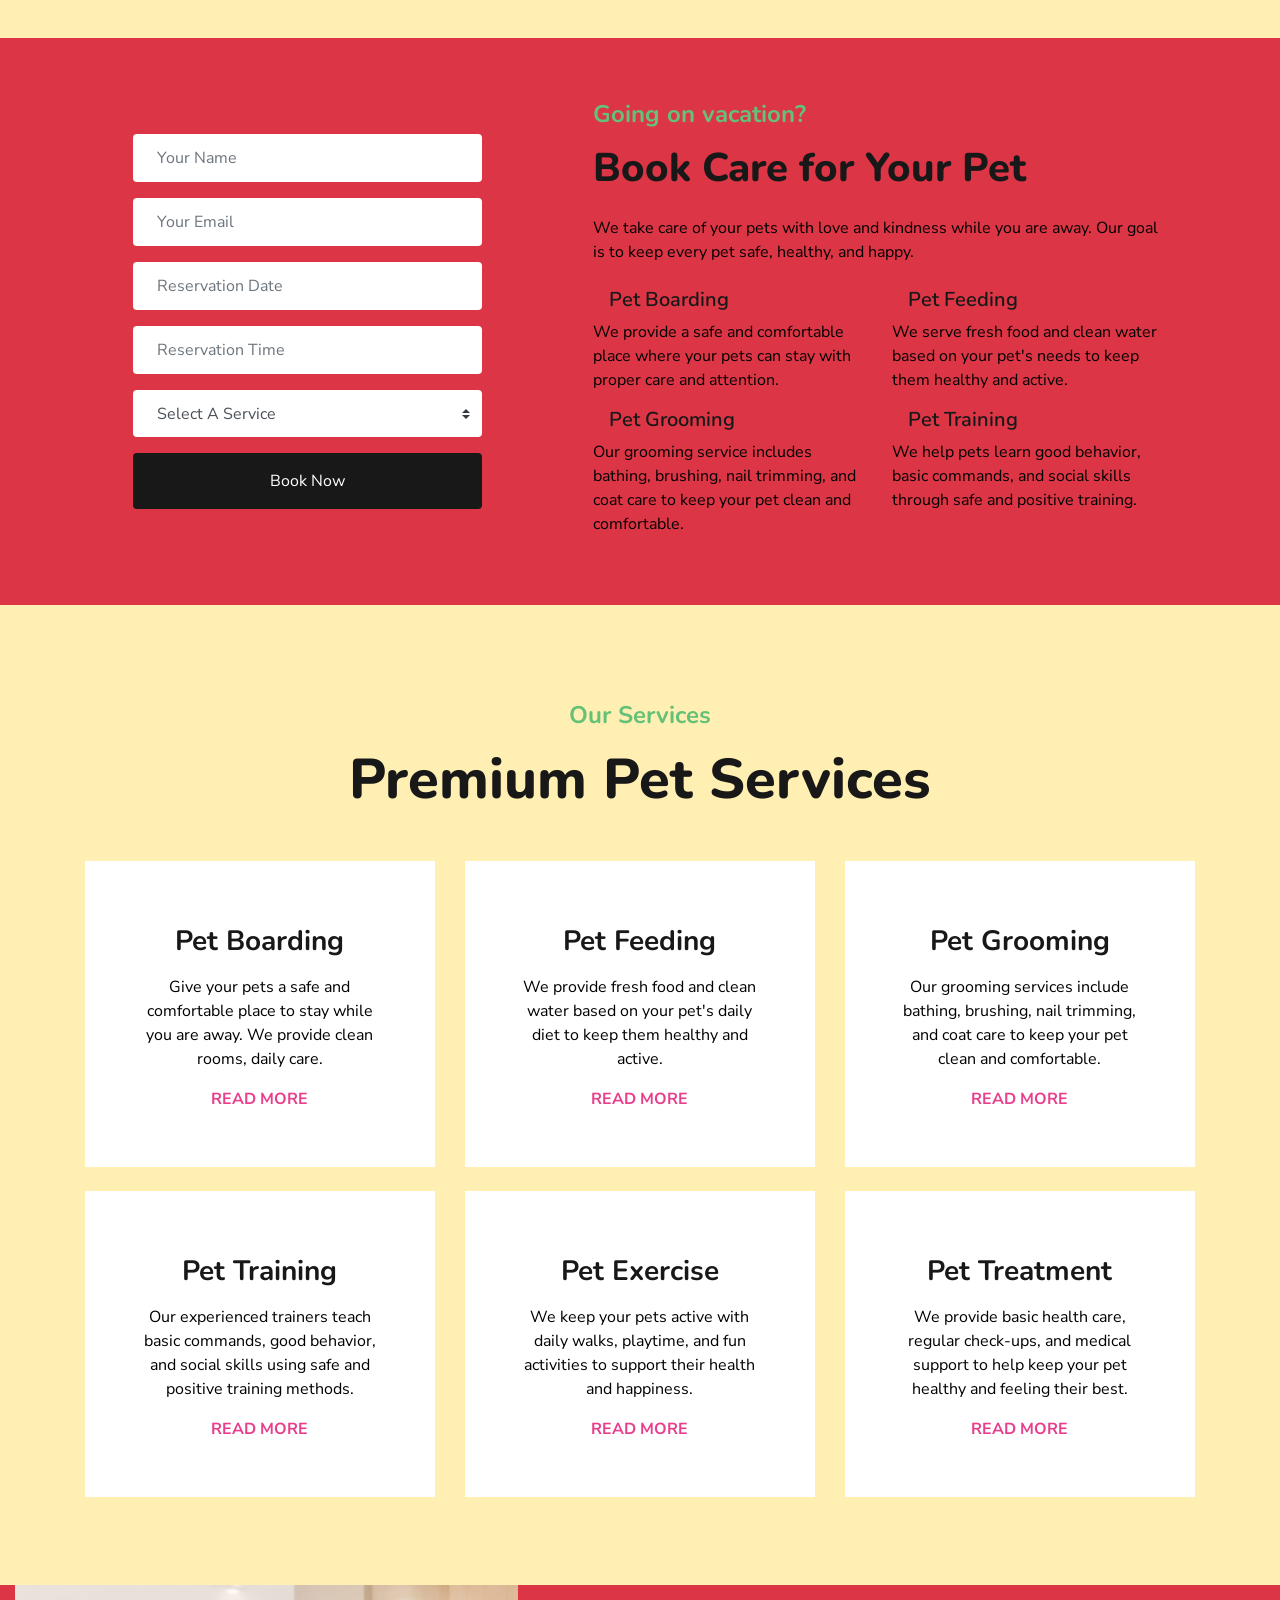
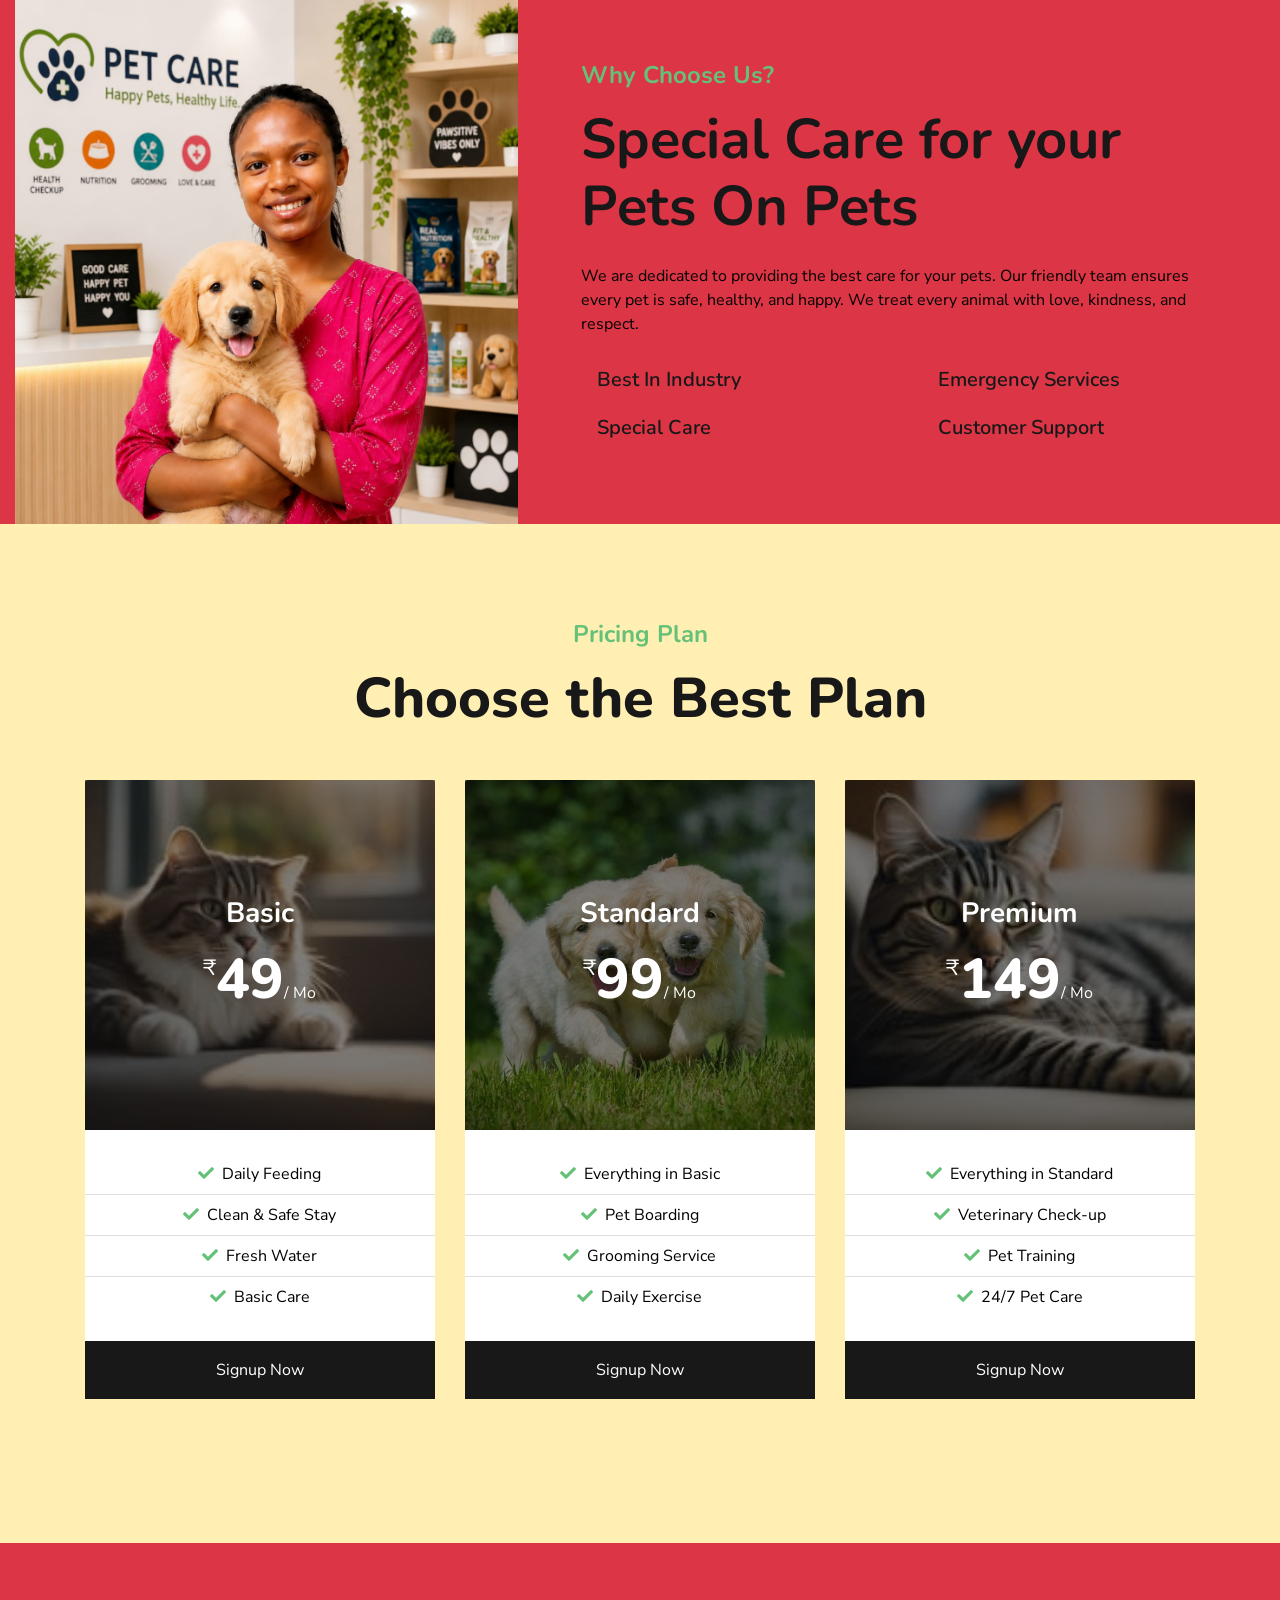
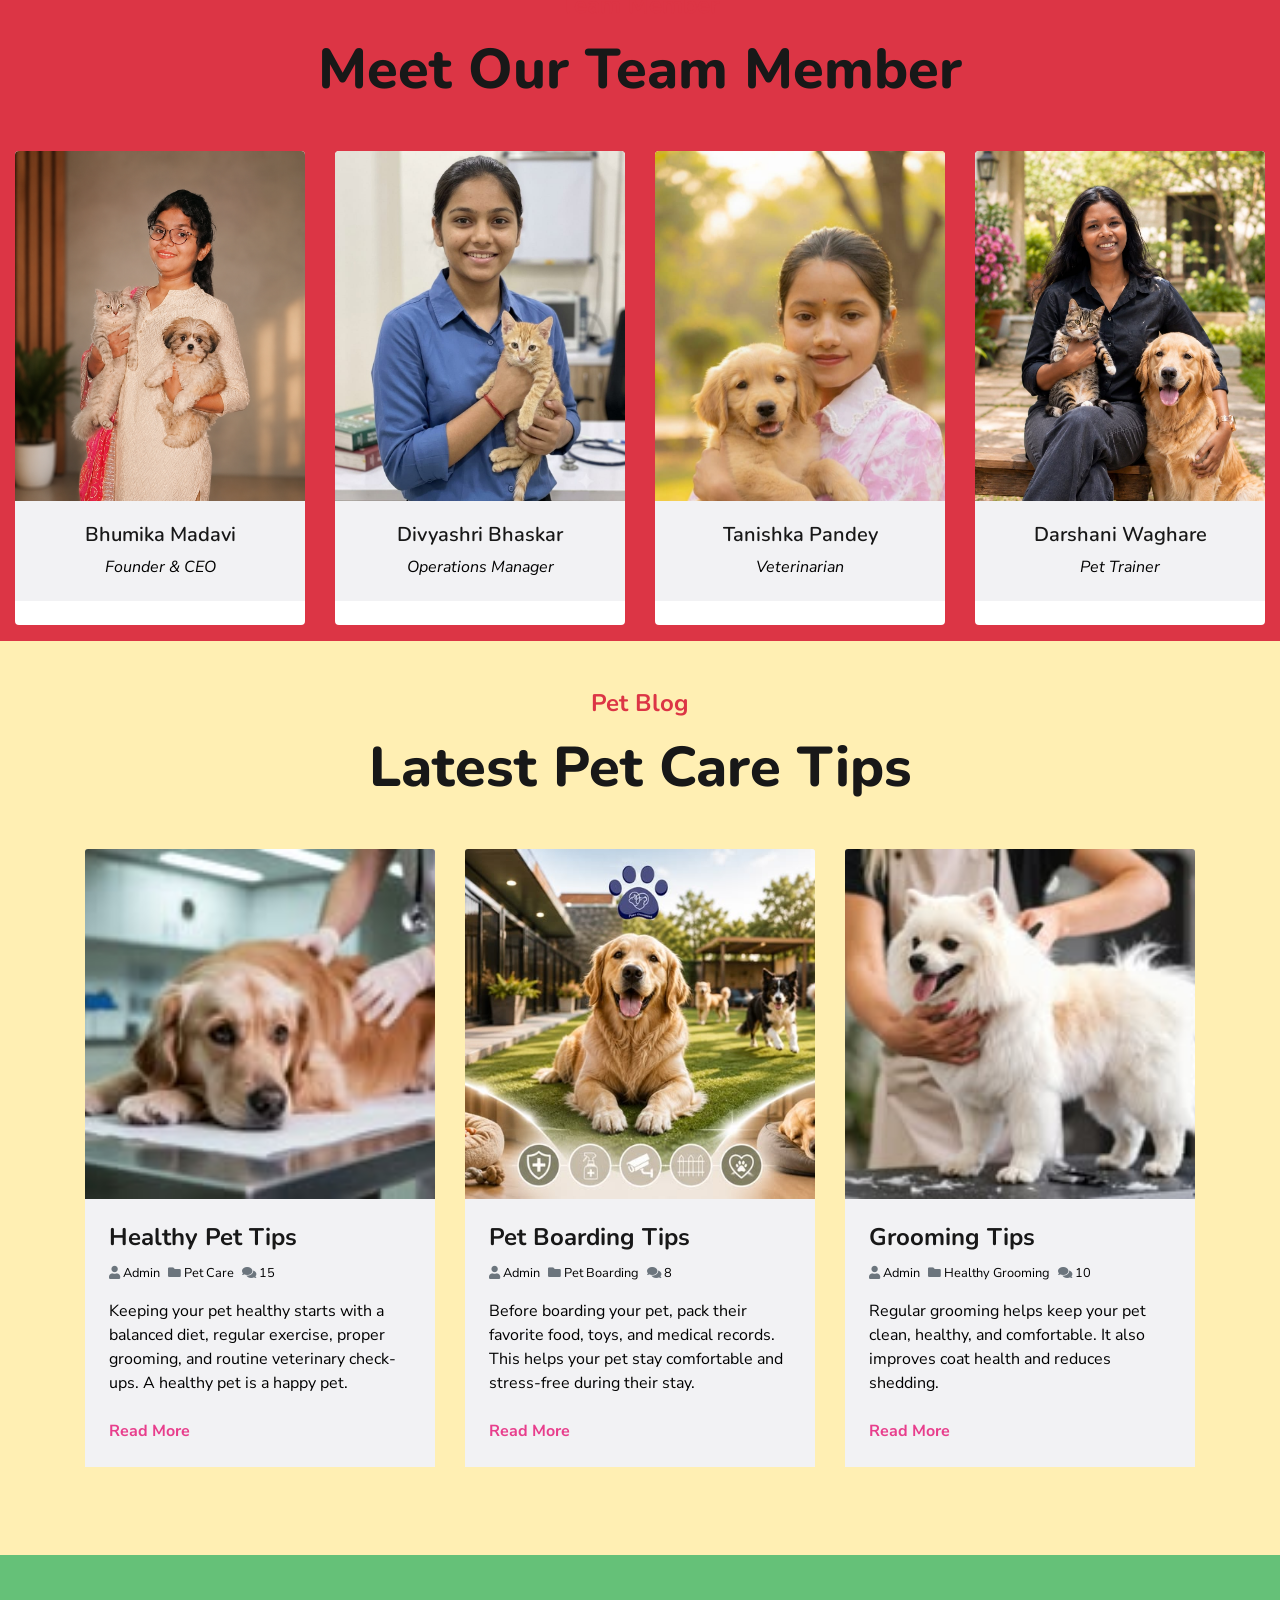
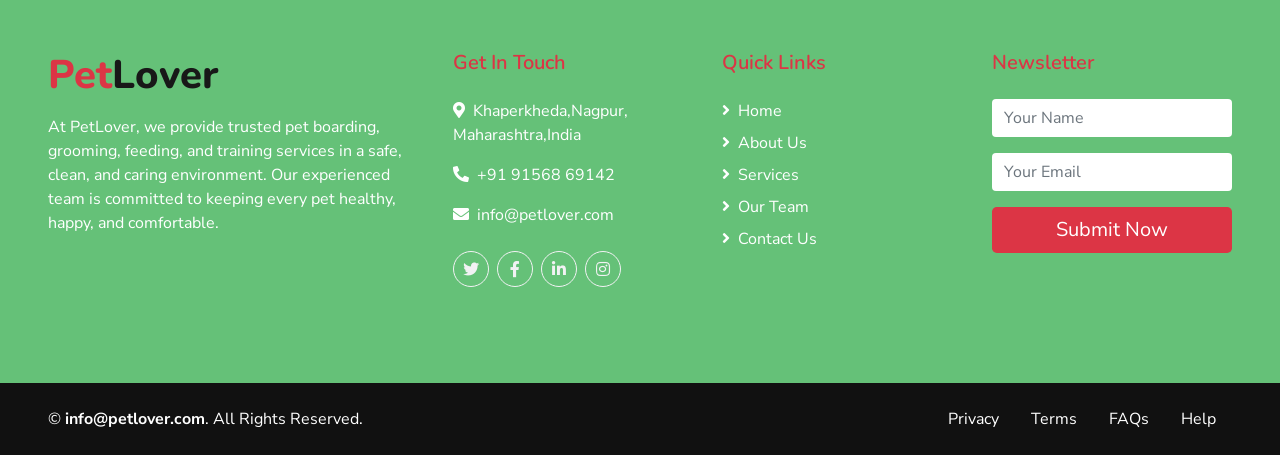
==== commit c354dc8d: "Update fmt.Println message from 'Hello' to 'Goodbye'" ====
--- a/index.html
+++ b/index.html
@@ -27,7 +27,7 @@
     <link href="lib/tempusdominus/css/tempusdominus-bootstrap-4.min.css" rel="stylesheet" />
 
     <!-- Customized Bootstrap Stylesheet -->
-    <link href="css/style.css" rel="stylesheet">
+    <link href="style.css" rel="stylesheet">
 </head>
 
 <body>
@@ -764,4 +764,4 @@
     <script src="js/main.js"></script>
 </body>
 
-</html>+</html>
--- a/style.css
+++ b/style.css
@@ -0,0 +1,9889 @@
+/******* Bootstrap Theming ********/
+/*!
+ * Bootstrap v4.5.3 (https://getbootstrap.com/)
+ * Copyright 2011-2020 The Bootstrap Authors
+ * Copyright 2011-2020 Twitter, Inc.
+ * Licensed under MIT (https://github.com/twbs/bootstrap/blob/main/LICENSE)
+ */
+:root {
+  --blue: #007bff;
+  --indigo: #6610f2;
+  --purple: #6f42c1;
+  --pink: #e83e8c;
+  --red: #dc3545;
+  --orange: #fd7e14;
+  --yellow: #ffc107;
+  --green: #28a745;
+  --teal: #20c997;
+  --cyan: #17a2b8;
+  --white: #fff;
+  --gray: #6c757d;
+  --gray-dark: #343a40;
+  --primary: #ED6436;
+  --secondary: #65C178;
+  --success: #28a745;
+  --info: #17a2b8;
+  --warning: #ffc107;
+  --danger: #dc3545;
+  --light: #F2F2F4;
+  --dark: #181818;
+  --butter:#ffefb3;
+  --breakpoint-xs: 0;
+  --breakpoint-sm: 576px;
+  --breakpoint-md: 768px;
+  --breakpoint-lg: 992px;
+  --breakpoint-xl: 1200px;
+  --font-family-sans-serif: "Nunito Sans", sans-serif;
+  --font-family-monospace: SFMono-Regular, Menlo, Monaco, Consolas, "Liberation Mono", "Courier New", monospace;
+}
+
+*,
+*::before,
+*::after {
+  box-sizing: border-box;
+}
+
+html {
+  font-family: sans-serif;
+  line-height: 1.15;
+  -webkit-text-size-adjust: 100%;
+  -webkit-tap-highlight-color: rgba(0, 0, 0, 0);
+}
+
+article, aside, figcaption, figure, footer, header, hgroup, main, nav, section {
+  display: block;
+}
+
+body {
+  margin: 0;
+  font-family: "Nunito Sans", sans-serif;
+  font-size: 1rem;
+  font-weight: 400;
+  line-height: 1.5;
+  color: black;
+  text-align: left;
+  background-color: #ffefb3;
+}
+
+[tabindex="-1"]:focus:not(:focus-visible) {
+  outline: 0 !important;
+}
+
+hr {
+  box-sizing: content-box;
+  height: 0;
+  overflow: visible;
+}
+
+h1, h2, h3, h4, h5, h6 {
+  margin-top: 0;
+  margin-bottom: 0.5rem;
+}
+
+p {
+  margin-top: 0;
+  margin-bottom: 1rem;
+}
+
+abbr[title],
+abbr[data-original-title] {
+  text-decoration: underline;
+  text-decoration: underline dotted;
+  cursor: help;
+  border-bottom: 0;
+  text-decoration-skip-ink: none;
+}
+
+address {
+  margin-bottom: 1rem;
+  font-style: normal;
+  line-height: inherit;
+}
+
+ol,
+ul,
+dl {
+  margin-top: 0;
+  margin-bottom: 1rem;
+}
+
+ol ol,
+ul ul,
+ol ul,
+ul ol {
+  margin-bottom: 0;
+}
+
+dt {
+  font-weight: 700;
+}
+
+dd {
+  margin-bottom: .5rem;
+  margin-left: 0;
+}
+
+blockquote {
+  margin: 0 0 1rem;
+}
+
+b,
+strong {
+  font-weight: bolder;
+}
+
+small {
+  font-size: 80%;
+}
+
+sub,
+sup {
+  position: relative;
+  font-size: 75%;
+  line-height: 0;
+  vertical-align: baseline;
+}
+
+sub {
+  bottom: -.25em;
+}
+
+sup {
+  top: -.5em;
+}
+
+a {
+  color: #e83e8c;
+  text-decoration: none;
+  background-color: transparent;
+}
+
+a:hover {
+  color: #c53f12;
+  text-decoration: underline;
+}
+
+a:not([href]):not([class]) {
+  color: inherit;
+  text-decoration: none;
+}
+
+a:not([href]):not([class]):hover {
+  color: inherit;
+  text-decoration: none;
+}
+
+pre,
+code,
+kbd,
+samp {
+  font-family: SFMono-Regular, Menlo, Monaco, Consolas, "Liberation Mono", "Courier New", monospace;
+  font-size: 1em;
+}
+
+pre {
+  margin-top: 0;
+  margin-bottom: 1rem;
+  overflow: auto;
+  -ms-overflow-style: scrollbar;
+}
+
+figure {
+  margin: 0 0 1rem;
+}
+
+img {
+  vertical-align: middle;
+  border-style: none;
+}
+
+svg {
+  overflow: hidden;
+  vertical-align: middle;
+}
+
+table {
+  border-collapse: collapse;
+}
+
+caption {
+  padding-top: 0.75rem;
+  padding-bottom: 0.75rem;
+  color: #6c757d;
+  text-align: left;
+  caption-side: bottom;
+}
+
+th {
+  text-align: inherit;
+  text-align: -webkit-match-parent;
+}
+
+label {
+  display: inline-block;
+  margin-bottom: 0.5rem;
+}
+
+button {
+  border-radius: 0;
+}
+
+button:focus {
+  outline: 1px dotted;
+  outline: 5px auto -webkit-focus-ring-color;
+}
+
+input,
+button,
+select,
+optgroup,
+textarea {
+  margin: 0;
+  font-family: inherit;
+  font-size: inherit;
+  line-height: inherit;
+}
+
+button,
+input {
+  overflow: visible;
+}
+
+button,
+select {
+  text-transform: none;
+}
+
+[role="button"] {
+  cursor: pointer;
+}
+
+select {
+  word-wrap: normal;
+}
+
+button,
+[type="button"],
+[type="reset"],
+[type="submit"] {
+  -webkit-appearance: button;
+}
+
+button:not(:disabled),
+[type="button"]:not(:disabled),
+[type="reset"]:not(:disabled),
+[type="submit"]:not(:disabled) {
+  cursor: pointer;
+}
+
+button::-moz-focus-inner,
+[type="button"]::-moz-focus-inner,
+[type="reset"]::-moz-focus-inner,
+[type="submit"]::-moz-focus-inner {
+  padding: 0;
+  border-style: none;
+}
+
+input[type="radio"],
+input[type="checkbox"] {
+  box-sizing: border-box;
+  padding: 0;
+}
+
+textarea {
+  overflow: auto;
+  resize: vertical;
+}
+
+fieldset {
+  min-width: 0;
+  padding: 0;
+  margin: 0;
+  border: 0;
+}
+
+legend {
+  display: block;
+  width: 100%;
+  max-width: 100%;
+  padding: 0;
+  margin-bottom: .5rem;
+  font-size: 1.5rem;
+  line-height: inherit;
+  color: inherit;
+  white-space: normal;
+}
+
+@media (max-width: 1200px) {
+  legend {
+    font-size: calc(1.275rem + 0.3vw) ;
+  }
+}
+
+progress {
+  vertical-align: baseline;
+}
+
+[type="number"]::-webkit-inner-spin-button,
+[type="number"]::-webkit-outer-spin-button {
+  height: auto;
+}
+
+[type="search"] {
+  outline-offset: -2px;
+  -webkit-appearance: none;
+}
+
+[type="search"]::-webkit-search-decoration {
+  -webkit-appearance: none;
+}
+
+::-webkit-file-upload-button {
+  font: inherit;
+  -webkit-appearance: button;
+}
+
+output {
+  display: inline-block;
+}
+
+summary {
+  display: list-item;
+  cursor: pointer;
+}
+
+template {
+  display: none;
+}
+
+[hidden] {
+  display: none !important;
+}
+
+h1, h2, h3, h4, h5, h6,
+.h1, .h2, .h3, .h4, .h5, .h6 {
+  margin-bottom: 0.5rem;
+  font-family: "Nunito", sans-serif;
+  font-weight: 500;
+  line-height: 1.2;
+  color: #181818;
+}
+
+h1, .h1 {
+  font-size: 2.5rem;
+}
+
+@media (max-width: 1200px) {
+  h1, .h1 {
+    font-size: calc(1.375rem + 1.5vw) ;
+  }
+}
+
+h2, .h2 {
+  font-size: 2rem;
+}
+
+@media (max-width: 1200px) {
+  h2, .h2 {
+    font-size: calc(1.325rem + 0.9vw) ;
+  }
+}
+
+h3, .h3 {
+  font-size: 1.75rem;
+}
+
+@media (max-width: 1200px) {
+  h3, .h3 {
+    font-size: calc(1.3rem + 0.6vw) ;
+  }
+}
+
+h4, .h4 {
+  font-size: 1.5rem;
+}
+
+@media (max-width: 1200px) {
+  h4, .h4 {
+    font-size: calc(1.275rem + 0.3vw) ;
+  }
+}
+
+h5, .h5 {
+  font-size: 1.25rem;
+}
+
+h6, .h6 {
+  font-size: 1rem;
+}
+
+.lead {
+  font-size: 1.25rem;
+  font-weight: 300;
+}
+
+.display-1 {
+  font-size: 6rem;
+  font-weight: 300;
+  line-height: 1.2;
+}
+
+@media (max-width: 1200px) {
+  .display-1 {
+    font-size: calc(1.725rem + 5.7vw) ;
+  }
+}
+
+.display-2 {
+  font-size: 5.5rem;
+  font-weight: 300;
+  line-height: 1.2;
+}
+
+@media (max-width: 1200px) {
+  .display-2 {
+    font-size: calc(1.675rem + 5.1vw) ;
+  }
+}
+
+.display-3 {
+  font-size: 4.5rem;
+  font-weight: 300;
+  line-height: 1.2;
+}
+
+@media (max-width: 1200px) {
+  .display-3 {
+    font-size: calc(1.575rem + 3.9vw) ;
+  }
+}
+
+.display-4 {
+  font-size: 3.5rem;
+  font-weight: 300;
+  line-height: 1.2;
+}
+
+@media (max-width: 1200px) {
+  .display-4 {
+    font-size: calc(1.475rem + 2.7vw) ;
+  }
+}
+
+hr {
+  margin-top: 1rem;
+  margin-bottom: 1rem;
+  border: 0;
+  border-top: 1px solid rgba(0, 0, 0, 0.1);
+}
+
+small,
+.small {
+  font-size: 80%;
+  font-weight: 400;
+}
+
+mark,
+.mark {
+  padding: 0.2em;
+  background-color: #fcf8e3;
+}
+
+.list-unstyled {
+  padding-left: 0;
+  list-style: none;
+}
+
+.list-inline {
+  padding-left: 0;
+  list-style: none;
+}
+
+.list-inline-item {
+  display: inline-block;
+}
+
+.list-inline-item:not(:last-child) {
+  margin-right: 0.5rem;
+}
+
+.initialism {
+  font-size: 90%;
+  text-transform: uppercase;
+}
+
+.blockquote {
+  margin-bottom: 1rem;
+  font-size: 1.25rem;
+}
+
+.blockquote-footer {
+  display: block;
+  font-size: 80%;
+  color: #6c757d;
+}
+
+.blockquote-footer::before {
+  content: "\2014\00A0";
+}
+
+.img-fluid {
+  max-width: 100%;
+  height: auto;
+}
+
+.img-thumbnail {
+  padding: 0.25rem;
+  background-color: #fff;
+  border: 1px solid #dee2e6;
+  border-radius: 0.25rem;
+  max-width: 100%;
+  height: auto;
+}
+
+.figure {
+  display: inline-block;
+}
+
+.figure-img {
+  margin-bottom: 0.5rem;
+  line-height: 1;
+}
+
+.figure-caption {
+  font-size: 90%;
+  color: #6c757d;
+}
+
+code {
+  font-size: 87.5%;
+  color: #e83e8c;
+  word-wrap: break-word;
+}
+
+a > code {
+  color: inherit;
+}
+
+kbd {
+  padding: 0.2rem 0.4rem;
+  font-size: 87.5%;
+  color: #fff;
+  background-color: #212529;
+  border-radius: 0.2rem;
+}
+
+kbd kbd {
+  padding: 0;
+  font-size: 100%;
+  font-weight: 700;
+}
+
+pre {
+  display: block;
+  font-size: 87.5%;
+  color: #212529;
+}
+
+pre code {
+  font-size: inherit;
+  color: inherit;
+  word-break: normal;
+}
+
+.pre-scrollable {
+  max-height: 340px;
+  overflow-y: scroll;
+}
+
+.container,
+.container-fluid,
+.container-sm,
+.container-md,
+.container-lg,
+.container-xl {
+  width: 100%;
+  padding-right: 15px;
+  padding-left: 15px;
+  margin-right: auto;
+  margin-left: auto;
+}
+
+@media (min-width: 576px) {
+  .container, .container-sm {
+    max-width: 540px;
+  }
+}
+
+@media (min-width: 768px) {
+  .container, .container-sm, .container-md {
+    max-width: 720px;
+  }
+}
+
+@media (min-width: 992px) {
+  .container, .container-sm, .container-md, .container-lg {
+    max-width: 960px;
+  }
+}
+
+@media (min-width: 1200px) {
+  .container, .container-sm, .container-md, .container-lg, .container-xl {
+    max-width: 1140px;
+  }
+}
+
+.row {
+  display: flex;
+  flex-wrap: wrap;
+  margin-right: -15px;
+  margin-left: -15px;
+}
+
+.no-gutters {
+  margin-right: 0;
+  margin-left: 0;
+}
+
+.no-gutters > .col,
+.no-gutters > [class*="col-"] {
+  padding-right: 0;
+  padding-left: 0;
+}
+
+.col-1, .col-2, .col-3, .col-4, .col-5, .col-6, .col-7, .col-8, .col-9, .col-10, .col-11, .col-12, .col,
+.col-auto, .col-sm-1, .col-sm-2, .col-sm-3, .col-sm-4, .col-sm-5, .col-sm-6, .col-sm-7, .col-sm-8, .col-sm-9, .col-sm-10, .col-sm-11, .col-sm-12, .col-sm,
+.col-sm-auto, .col-md-1, .col-md-2, .col-md-3, .col-md-4, .col-md-5, .col-md-6, .col-md-7, .col-md-8, .col-md-9, .col-md-10, .col-md-11, .col-md-12, .col-md,
+.col-md-auto, .col-lg-1, .col-lg-2, .col-lg-3, .col-lg-4, .col-lg-5, .col-lg-6, .col-lg-7, .col-lg-8, .col-lg-9, .col-lg-10, .col-lg-11, .col-lg-12, .col-lg,
+.col-lg-auto, .col-xl-1, .col-xl-2, .col-xl-3, .col-xl-4, .col-xl-5, .col-xl-6, .col-xl-7, .col-xl-8, .col-xl-9, .col-xl-10, .col-xl-11, .col-xl-12, .col-xl,
+.col-xl-auto {
+  position: relative;
+  width: 100%;
+  padding-right: 15px;
+  padding-left: 15px;
+}
+
+.col {
+  flex-basis: 0;
+  flex-grow: 1;
+  max-width: 100%;
+}
+
+.row-cols-1 > * {
+  flex: 0 0 100%;
+  max-width: 100%;
+}
+
+.row-cols-2 > * {
+  flex: 0 0 50%;
+  max-width: 50%;
+}
+
+.row-cols-3 > * {
+  flex: 0 0 33.33333%;
+  max-width: 33.33333%;
+}
+
+.row-cols-4 > * {
+  flex: 0 0 25%;
+  max-width: 25%;
+}
+
+.row-cols-5 > * {
+  flex: 0 0 20%;
+  max-width: 20%;
+}
+
+.row-cols-6 > * {
+  flex: 0 0 16.66667%;
+  max-width: 16.66667%;
+}
+
+.col-auto {
+  flex: 0 0 auto;
+  width: auto;
+  max-width: 100%;
+}
+
+.col-1 {
+  flex: 0 0 8.33333%;
+  max-width: 8.33333%;
+}
+
+.col-2 {
+  flex: 0 0 16.66667%;
+  max-width: 16.66667%;
+}
+
+.col-3 {
+  flex: 0 0 25%;
+  max-width: 25%;
+}
+
+.col-4 {
+  flex: 0 0 33.33333%;
+  max-width: 33.33333%;
+}
+
+.col-5 {
+  flex: 0 0 41.66667%;
+  max-width: 41.66667%;
+}
+
+.col-6 {
+  flex: 0 0 50%;
+  max-width: 50%;
+}
+
+.col-7 {
+  flex: 0 0 58.33333%;
+  max-width: 58.33333%;
+}
+
+.col-8 {
+  flex: 0 0 66.66667%;
+  max-width: 66.66667%;
+}
+
+.col-9 {
+  flex: 0 0 75%;
+  max-width: 75%;
+}
+
+.col-10 {
+  flex: 0 0 83.33333%;
+  max-width: 83.33333%;
+}
+
+.col-11 {
+  flex: 0 0 91.66667%;
+  max-width: 91.66667%;
+}
+
+.col-12 {
+  flex: 0 0 100%;
+  max-width: 100%;
+}
+
+.order-first {
+  order: -1;
+}
+
+.order-last {
+  order: 13;
+}
+
+.order-0 {
+  order: 0;
+}
+
+.order-1 {
+  order: 1;
+}
+
+.order-2 {
+  order: 2;
+}
+
+.order-3 {
+  order: 3;
+}
+
+.order-4 {
+  order: 4;
+}
+
+.order-5 {
+  order: 5;
+}
+
+.order-6 {
+  order: 6;
+}
+
+.order-7 {
+  order: 7;
+}
+
+.order-8 {
+  order: 8;
+}
+
+.order-9 {
+  order: 9;
+}
+
+.order-10 {
+  order: 10;
+}
+
+.order-11 {
+  order: 11;
+}
+
+.order-12 {
+  order: 12;
+}
+
+.offset-1 {
+  margin-left: 8.33333%;
+}
+
+.offset-2 {
+  margin-left: 16.66667%;
+}
+
+.offset-3 {
+  margin-left: 25%;
+}
+
+.offset-4 {
+  margin-left: 33.33333%;
+}
+
+.offset-5 {
+  margin-left: 41.66667%;
+}
+
+.offset-6 {
+  margin-left: 50%;
+}
+
+.offset-7 {
+  margin-left: 58.33333%;
+}
+
+.offset-8 {
+  margin-left: 66.66667%;
+}
+
+.offset-9 {
+  margin-left: 75%;
+}
+
+.offset-10 {
+  margin-left: 83.33333%;
+}
+
+.offset-11 {
+  margin-left: 91.66667%;
+}
+
+@media (min-width: 576px) {
+  .col-sm {
+    flex-basis: 0;
+    flex-grow: 1;
+    max-width: 100%;
+  }
+  .row-cols-sm-1 > * {
+    flex: 0 0 100%;
+    max-width: 100%;
+  }
+  .row-cols-sm-2 > * {
+    flex: 0 0 50%;
+    max-width: 50%;
+  }
+  .row-cols-sm-3 > * {
+    flex: 0 0 33.33333%;
+    max-width: 33.33333%;
+  }
+  .row-cols-sm-4 > * {
+    flex: 0 0 25%;
+    max-width: 25%;
+  }
+  .row-cols-sm-5 > * {
+    flex: 0 0 20%;
+    max-width: 20%;
+  }
+  .row-cols-sm-6 > * {
+    flex: 0 0 16.66667%;
+    max-width: 16.66667%;
+  }
+  .col-sm-auto {
+    flex: 0 0 auto;
+    width: auto;
+    max-width: 100%;
+  }
+  .col-sm-1 {
+    flex: 0 0 8.33333%;
+    max-width: 8.33333%;
+  }
+  .col-sm-2 {
+    flex: 0 0 16.66667%;
+    max-width: 16.66667%;
+  }
+  .col-sm-3 {
+    flex: 0 0 25%;
+    max-width: 25%;
+  }
+  .col-sm-4 {
+    flex: 0 0 33.33333%;
+    max-width: 33.33333%;
+  }
+  .col-sm-5 {
+    flex: 0 0 41.66667%;
+    max-width: 41.66667%;
+  }
+  .col-sm-6 {
+    flex: 0 0 50%;
+    max-width: 50%;
+  }
+  .col-sm-7 {
+    flex: 0 0 58.33333%;
+    max-width: 58.33333%;
+  }
+  .col-sm-8 {
+    flex: 0 0 66.66667%;
+    max-width: 66.66667%;
+  }
+  .col-sm-9 {
+    flex: 0 0 75%;
+    max-width: 75%;
+  }
+  .col-sm-10 {
+    flex: 0 0 83.33333%;
+    max-width: 83.33333%;
+  }
+  .col-sm-11 {
+    flex: 0 0 91.66667%;
+    max-width: 91.66667%;
+  }
+  .col-sm-12 {
+    flex: 0 0 100%;
+    max-width: 100%;
+  }
+  .order-sm-first {
+    order: -1;
+  }
+  .order-sm-last {
+    order: 13;
+  }
+  .order-sm-0 {
+    order: 0;
+  }
+  .order-sm-1 {
+    order: 1;
+  }
+  .order-sm-2 {
+    order: 2;
+  }
+  .order-sm-3 {
+    order: 3;
+  }
+  .order-sm-4 {
+    order: 4;
+  }
+  .order-sm-5 {
+    order: 5;
+  }
+  .order-sm-6 {
+    order: 6;
+  }
+  .order-sm-7 {
+    order: 7;
+  }
+  .order-sm-8 {
+    order: 8;
+  }
+  .order-sm-9 {
+    order: 9;
+  }
+  .order-sm-10 {
+    order: 10;
+  }
+  .order-sm-11 {
+    order: 11;
+  }
+  .order-sm-12 {
+    order: 12;
+  }
+  .offset-sm-0 {
+    margin-left: 0;
+  }
+  .offset-sm-1 {
+    margin-left: 8.33333%;
+  }
+  .offset-sm-2 {
+    margin-left: 16.66667%;
+  }
+  .offset-sm-3 {
+    margin-left: 25%;
+  }
+  .offset-sm-4 {
+    margin-left: 33.33333%;
+  }
+  .offset-sm-5 {
+    margin-left: 41.66667%;
+  }
+  .offset-sm-6 {
+    margin-left: 50%;
+  }
+  .offset-sm-7 {
+    margin-left: 58.33333%;
+  }
+  .offset-sm-8 {
+    margin-left: 66.66667%;
+  }
+  .offset-sm-9 {
+    margin-left: 75%;
+  }
+  .offset-sm-10 {
+    margin-left: 83.33333%;
+  }
+  .offset-sm-11 {
+    margin-left: 91.66667%;
+  }
+}
+
+@media (min-width: 768px) {
+  .col-md {
+    flex-basis: 0;
+    flex-grow: 1;
+    max-width: 100%;
+  }
+  .row-cols-md-1 > * {
+    flex: 0 0 100%;
+    max-width: 100%;
+  }
+  .row-cols-md-2 > * {
+    flex: 0 0 50%;
+    max-width: 50%;
+  }
+  .row-cols-md-3 > * {
+    flex: 0 0 33.33333%;
+    max-width: 33.33333%;
+  }
+  .row-cols-md-4 > * {
+    flex: 0 0 25%;
+    max-width: 25%;
+  }
+  .row-cols-md-5 > * {
+    flex: 0 0 20%;
+    max-width: 20%;
+  }
+  .row-cols-md-6 > * {
+    flex: 0 0 16.66667%;
+    max-width: 16.66667%;
+  }
+  .col-md-auto {
+    flex: 0 0 auto;
+    width: auto;
+    max-width: 100%;
+  }
+  .col-md-1 {
+    flex: 0 0 8.33333%;
+    max-width: 8.33333%;
+  }
+  .col-md-2 {
+    flex: 0 0 16.66667%;
+    max-width: 16.66667%;
+  }
+  .col-md-3 {
+    flex: 0 0 25%;
+    max-width: 25%;
+  }
+  .col-md-4 {
+    flex: 0 0 33.33333%;
+    max-width: 33.33333%;
+  }
+  .col-md-5 {
+    flex: 0 0 41.66667%;
+    max-width: 41.66667%;
+  }
+  .col-md-6 {
+    flex: 0 0 50%;
+    max-width: 50%;
+  }
+  .col-md-7 {
+    flex: 0 0 58.33333%;
+    max-width: 58.33333%;
+  }
+  .col-md-8 {
+    flex: 0 0 66.66667%;
+    max-width: 66.66667%;
+  }
+  .col-md-9 {
+    flex: 0 0 75%;
+    max-width: 75%;
+  }
+  .col-md-10 {
+    flex: 0 0 83.33333%;
+    max-width: 83.33333%;
+  }
+  .col-md-11 {
+    flex: 0 0 91.66667%;
+    max-width: 91.66667%;
+  }
+  .col-md-12 {
+    flex: 0 0 100%;
+    max-width: 100%;
+  }
+  .order-md-first {
+    order: -1;
+  }
+  .order-md-last {
+    order: 13;
+  }
+  .order-md-0 {
+    order: 0;
+  }
+  .order-md-1 {
+    order: 1;
+  }
+  .order-md-2 {
+    order: 2;
+  }
+  .order-md-3 {
+    order: 3;
+  }
+  .order-md-4 {
+    order: 4;
+  }
+  .order-md-5 {
+    order: 5;
+  }
+  .order-md-6 {
+    order: 6;
+  }
+  .order-md-7 {
+    order: 7;
+  }
+  .order-md-8 {
+    order: 8;
+  }
+  .order-md-9 {
+    order: 9;
+  }
+  .order-md-10 {
+    order: 10;
+  }
+  .order-md-11 {
+    order: 11;
+  }
+  .order-md-12 {
+    order: 12;
+  }
+  .offset-md-0 {
+    margin-left: 0;
+  }
+  .offset-md-1 {
+    margin-left: 8.33333%;
+  }
+  .offset-md-2 {
+    margin-left: 16.66667%;
+  }
+  .offset-md-3 {
+    margin-left: 25%;
+  }
+  .offset-md-4 {
+    margin-left: 33.33333%;
+  }
+  .offset-md-5 {
+    margin-left: 41.66667%;
+  }
+  .offset-md-6 {
+    margin-left: 50%;
+  }
+  .offset-md-7 {
+    margin-left: 58.33333%;
+  }
+  .offset-md-8 {
+    margin-left: 66.66667%;
+  }
+  .offset-md-9 {
+    margin-left: 75%;
+  }
+  .offset-md-10 {
+    margin-left: 83.33333%;
+  }
+  .offset-md-11 {
+    margin-left: 91.66667%;
+  }
+}
+
+@media (min-width: 992px) {
+  .col-lg {
+    flex-basis: 0;
+    flex-grow: 1;
+    max-width: 100%;
+  }
+  .row-cols-lg-1 > * {
+    flex: 0 0 100%;
+    max-width: 100%;
+  }
+  .row-cols-lg-2 > * {
+    flex: 0 0 50%;
+    max-width: 50%;
+  }
+  .row-cols-lg-3 > * {
+    flex: 0 0 33.33333%;
+    max-width: 33.33333%;
+  }
+  .row-cols-lg-4 > * {
+    flex: 0 0 25%;
+    max-width: 25%;
+  }
+  .row-cols-lg-5 > * {
+    flex: 0 0 20%;
+    max-width: 20%;
+  }
+  .row-cols-lg-6 > * {
+    flex: 0 0 16.66667%;
+    max-width: 16.66667%;
+  }
+  .col-lg-auto {
+    flex: 0 0 auto;
+    width: auto;
+    max-width: 100%;
+  }
+  .col-lg-1 {
+    flex: 0 0 8.33333%;
+    max-width: 8.33333%;
+  }
+  .col-lg-2 {
+    flex: 0 0 16.66667%;
+    max-width: 16.66667%;
+  }
+  .col-lg-3 {
+    flex: 0 0 25%;
+    max-width: 25%;
+  }
+  .col-lg-4 {
+    flex: 0 0 33.33333%;
+    max-width: 33.33333%;
+  }
+  .col-lg-5 {
+    flex: 0 0 41.66667%;
+    max-width: 41.66667%;
+  }
+  .col-lg-6 {
+    flex: 0 0 50%;
+    max-width: 50%;
+  }
+  .col-lg-7 {
+    flex: 0 0 58.33333%;
+    max-width: 58.33333%;
+  }
+  .col-lg-8 {
+    flex: 0 0 66.66667%;
+    max-width: 66.66667%;
+  }
+  .col-lg-9 {
+    flex: 0 0 75%;
+    max-width: 75%;
+  }
+  .col-lg-10 {
+    flex: 0 0 83.33333%;
+    max-width: 83.33333%;
+  }
+  .col-lg-11 {
+    flex: 0 0 91.66667%;
+    max-width: 91.66667%;
+  }
+  .col-lg-12 {
+    flex: 0 0 100%;
+    max-width: 100%;
+  }
+  .order-lg-first {
+    order: -1;
+  }
+  .order-lg-last {
+    order: 13;
+  }
+  .order-lg-0 {
+    order: 0;
+  }
+  .order-lg-1 {
+    order: 1;
+  }
+  .order-lg-2 {
+    order: 2;
+  }
+  .order-lg-3 {
+    order: 3;
+  }
+  .order-lg-4 {
+    order: 4;
+  }
+  .order-lg-5 {
+    order: 5;
+  }
+  .order-lg-6 {
+    order: 6;
+  }
+  .order-lg-7 {
+    order: 7;
+  }
+  .order-lg-8 {
+    order: 8;
+  }
+  .order-lg-9 {
+    order: 9;
+  }
+  .order-lg-10 {
+    order: 10;
+  }
+  .order-lg-11 {
+    order: 11;
+  }
+  .order-lg-12 {
+    order: 12;
+  }
+  .offset-lg-0 {
+    margin-left: 0;
+  }
+  .offset-lg-1 {
+    margin-left: 8.33333%;
+  }
+  .offset-lg-2 {
+    margin-left: 16.66667%;
+  }
+  .offset-lg-3 {
+    margin-left: 25%;
+  }
+  .offset-lg-4 {
+    margin-left: 33.33333%;
+  }
+  .offset-lg-5 {
+    margin-left: 41.66667%;
+  }
+  .offset-lg-6 {
+    margin-left: 50%;
+  }
+  .offset-lg-7 {
+    margin-left: 58.33333%;
+  }
+  .offset-lg-8 {
+    margin-left: 66.66667%;
+  }
+  .offset-lg-9 {
+    margin-left: 75%;
+  }
+  .offset-lg-10 {
+    margin-left: 83.33333%;
+  }
+  .offset-lg-11 {
+    margin-left: 91.66667%;
+  }
+}
+
+@media (min-width: 1200px) {
+  .col-xl {
+    flex-basis: 0;
+    flex-grow: 1;
+    max-width: 100%;
+  }
+  .row-cols-xl-1 > * {
+    flex: 0 0 100%;
+    max-width: 100%;
+  }
+  .row-cols-xl-2 > * {
+    flex: 0 0 50%;
+    max-width: 50%;
+  }
+  .row-cols-xl-3 > * {
+    flex: 0 0 33.33333%;
+    max-width: 33.33333%;
+  }
+  .row-cols-xl-4 > * {
+    flex: 0 0 25%;
+    max-width: 25%;
+  }
+  .row-cols-xl-5 > * {
+    flex: 0 0 20%;
+    max-width: 20%;
+  }
+  .row-cols-xl-6 > * {
+    flex: 0 0 16.66667%;
+    max-width: 16.66667%;
+  }
+  .col-xl-auto {
+    flex: 0 0 auto;
+    width: auto;
+    max-width: 100%;
+  }
+  .col-xl-1 {
+    flex: 0 0 8.33333%;
+    max-width: 8.33333%;
+  }
+  .col-xl-2 {
+    flex: 0 0 16.66667%;
+    max-width: 16.66667%;
+  }
+  .col-xl-3 {
+    flex: 0 0 25%;
+    max-width: 25%;
+  }
+  .col-xl-4 {
+    flex: 0 0 33.33333%;
+    max-width: 33.33333%;
+  }
+  .col-xl-5 {
+    flex: 0 0 41.66667%;
+    max-width: 41.66667%;
+  }
+  .col-xl-6 {
+    flex: 0 0 50%;
+    max-width: 50%;
+  }
+  .col-xl-7 {
+    flex: 0 0 58.33333%;
+    max-width: 58.33333%;
+  }
+  .col-xl-8 {
+    flex: 0 0 66.66667%;
+    max-width: 66.66667%;
+  }
+  .col-xl-9 {
+    flex: 0 0 75%;
+    max-width: 75%;
+  }
+  .col-xl-10 {
+    flex: 0 0 83.33333%;
+    max-width: 83.33333%;
+  }
+  .col-xl-11 {
+    flex: 0 0 91.66667%;
+    max-width: 91.66667%;
+  }
+  .col-xl-12 {
+    flex: 0 0 100%;
+    max-width: 100%;
+  }
+  .order-xl-first {
+    order: -1;
+  }
+  .order-xl-last {
+    order: 13;
+  }
+  .order-xl-0 {
+    order: 0;
+  }
+  .order-xl-1 {
+    order: 1;
+  }
+  .order-xl-2 {
+    order: 2;
+  }
+  .order-xl-3 {
+    order: 3;
+  }
+  .order-xl-4 {
+    order: 4;
+  }
+  .order-xl-5 {
+    order: 5;
+  }
+  .order-xl-6 {
+    order: 6;
+  }
+  .order-xl-7 {
+    order: 7;
+  }
+  .order-xl-8 {
+    order: 8;
+  }
+  .order-xl-9 {
+    order: 9;
+  }
+  .order-xl-10 {
+    order: 10;
+  }
+  .order-xl-11 {
+    order: 11;
+  }
+  .order-xl-12 {
+    order: 12;
+  }
+  .offset-xl-0 {
+    margin-left: 0;
+  }
+  .offset-xl-1 {
+    margin-left: 8.33333%;
+  }
+  .offset-xl-2 {
+    margin-left: 16.66667%;
+  }
+  .offset-xl-3 {
+    margin-left: 25%;
+  }
+  .offset-xl-4 {
+    margin-left: 33.33333%;
+  }
+  .offset-xl-5 {
+    margin-left: 41.66667%;
+  }
+  .offset-xl-6 {
+    margin-left: 50%;
+  }
+  .offset-xl-7 {
+    margin-left: 58.33333%;
+  }
+  .offset-xl-8 {
+    margin-left: 66.66667%;
+  }
+  .offset-xl-9 {
+    margin-left: 75%;
+  }
+  .offset-xl-10 {
+    margin-left: 83.33333%;
+  }
+  .offset-xl-11 {
+    margin-left: 91.66667%;
+  }
+}
+
+.table {
+  width: 100%;
+  margin-bottom: 1rem;
+  color: #777777;
+}
+
+.table th,
+.table td {
+  padding: 0.75rem;
+  vertical-align: top;
+  border-top: 1px solid #dee2e6;
+}
+
+.table thead th {
+  vertical-align: bottom;
+  border-bottom: 2px solid #dee2e6;
+}
+
+.table tbody + tbody {
+  border-top: 2px solid #dee2e6;
+}
+
+.table-sm th,
+.table-sm td {
+  padding: 0.3rem;
+}
+
+.table-bordered {
+  border: 1px solid #dee2e6;
+}
+
+.table-bordered th,
+.table-bordered td {
+  border: 1px solid #dee2e6;
+}
+
+.table-bordered thead th,
+.table-bordered thead td {
+  border-bottom-width: 2px;
+}
+
+.table-borderless th,
+.table-borderless td,
+.table-borderless thead th,
+.table-borderless tbody + tbody {
+  border: 0;
+}
+
+.table-striped tbody tr:nth-of-type(odd) {
+  background-color: rgba(0, 0, 0, 0.05);
+}
+
+.table-hover tbody tr:hover {
+  color: #777777;
+  background-color: rgba(0, 0, 0, 0.075);
+}
+
+.table-primary,
+.table-primary > th,
+.table-primary > td {
+  background-color: #fad4c7;
+}
+
+.table-primary th,
+.table-primary td,
+.table-primary thead th,
+.table-primary tbody + tbody {
+  border-color: #f6ae96;
+}
+
+.table-hover .table-primary:hover {
+  background-color: #f8c2b0;
+}
+
+.table-hover .table-primary:hover > td,
+.table-hover .table-primary:hover > th {
+  background-color: #f8c2b0;
+}
+
+.table-secondary,
+.table-secondary > th,
+.table-secondary > td {
+  background-color: #d4eed9;
+}
+
+.table-secondary th,
+.table-secondary td,
+.table-secondary thead th,
+.table-secondary tbody + tbody {
+  border-color: #afdfb9;
+}
+
+.table-hover .table-secondary:hover {
+  background-color: #c2e7c9;
+}
+
+.table-hover .table-secondary:hover > td,
+.table-hover .table-secondary:hover > th {
+  background-color: #c2e7c9;
+}
+
+.table-success,
+.table-success > th,
+.table-success > td {
+  background-color: #c3e6cb;
+}
+
+.table-success th,
+.table-success td,
+.table-success thead th,
+.table-success tbody + tbody {
+  border-color: #8fd19e;
+}
+
+.table-hover .table-success:hover {
+  background-color: #b1dfbb;
+}
+
+.table-hover .table-success:hover > td,
+.table-hover .table-success:hover > th {
+  background-color: #b1dfbb;
+}
+
+.table-butter,
+.table-butter > th,
+.table-butter > td {
+  background-color: #bee5eb;
+}
+
+.table-butter th,
+.table-info td,
+.table-info thead th,
+.table-info tbody + tbody {
+  border-color: #86cfda;
+}
+
+.table-hover .table-info:hover {
+  background-color: #abdde5;
+}
+
+.table-hover .table-info:hover > td,
+.table-hover .table-info:hover > th {
+  background-color: #abdde5;
+}
+
+.table-warning,
+.table-warning > th,
+.table-warning > td {
+  background-color: #ffeeba;
+}
+
+.table-warning th,
+.table-warning td,
+.table-warning thead th,
+.table-warning tbody + tbody {
+  border-color: #ffdf7e;
+}
+
+.table-hover .table-warning:hover {
+  background-color: #ffe8a1;
+}
+
+.table-hover .table-warning:hover > td,
+.table-hover .table-warning:hover > th {
+  background-color: #ffe8a1;
+}
+
+.table-danger,
+.table-danger > th,
+.table-danger > td {
+  background-color: #f5c6cb;
+}
+
+.table-danger th,
+.table-danger td,
+.table-danger thead th,
+.table-danger tbody + tbody {
+  border-color: #ed969e;
+}
+
+.table-hover .table-danger:hover {
+  background-color: #f1b0b7;
+}
+
+.table-hover .table-danger:hover > td,
+.table-hover .table-danger:hover > th {
+  background-color: #f1b0b7;
+}
+
+.table-light,
+.table-light > th,
+.table-light > td {
+  background-color: #fbfbfc;
+}
+
+.table-light th,
+.table-light td,
+.table-light thead th,
+.table-light tbody + tbody {
+  border-color: #f8f8f9;
+}
+
+.table-hover .table-light:hover {
+  background-color: #ececf1;
+}
+
+.table-hover .table-light:hover > td,
+.table-hover .table-light:hover > th {
+  background-color: #ececf1;
+}
+
+.table-dark,
+.table-dark > th,
+.table-dark > td {
+  background-color: #bebebe;
+}
+
+.table-dark th,
+.table-dark td,
+.table-dark thead th,
+.table-dark tbody + tbody {
+  border-color: #878787;
+}
+
+.table-hover .table-dark:hover {
+  background-color: #b1b1b1;
+}
+
+.table-hover .table-dark:hover > td,
+.table-hover .table-dark:hover > th {
+  background-color: #b1b1b1;
+}
+
+.table-active,
+.table-active > th,
+.table-active > td {
+  background-color: rgba(0, 0, 0, 0.075);
+}
+
+.table-hover .table-active:hover {
+  background-color: rgba(0, 0, 0, 0.075);
+}
+
+.table-hover .table-active:hover > td,
+.table-hover .table-active:hover > th {
+  background-color: rgba(0, 0, 0, 0.075);
+}
+
+.table .thead-dark th {
+  color: #fff;
+  background-color: #343a40;
+  border-color: #454d55;
+}
+
+.table .thead-light th {
+  color: #495057;
+  background-color: #e9ecef;
+  border-color: #dee2e6;
+}
+
+.table-dark {
+  color: #fff;
+  background-color: #343a40;
+}
+
+.table-dark th,
+.table-dark td,
+.table-dark thead th {
+  border-color: #454d55;
+}
+
+.table-dark.table-bordered {
+  border: 0;
+}
+
+.table-dark.table-striped tbody tr:nth-of-type(odd) {
+  background-color: rgba(255, 255, 255, 0.05);
+}
+
+.table-dark.table-hover tbody tr:hover {
+  color: #fff;
+  background-color: rgba(255, 255, 255, 0.075);
+}
+
+@media (max-width: 575.98px) {
+  .table-responsive-sm {
+    display: block;
+    width: 100%;
+    overflow-x: auto;
+    -webkit-overflow-scrolling: touch;
+  }
+  .table-responsive-sm > .table-bordered {
+    border: 0;
+  }
+}
+
+@media (max-width: 767.98px) {
+  .table-responsive-md {
+    display: block;
+    width: 100%;
+    overflow-x: auto;
+    -webkit-overflow-scrolling: touch;
+  }
+  .table-responsive-md > .table-bordered {
+    border: 0;
+  }
+}
+
+@media (max-width: 991.98px) {
+  .table-responsive-lg {
+    display: block;
+    width: 100%;
+    overflow-x: auto;
+    -webkit-overflow-scrolling: touch;
+  }
+  .table-responsive-lg > .table-bordered {
+    border: 0;
+  }
+}
+
+@media (max-width: 1199.98px) {
+  .table-responsive-xl {
+    display: block;
+    width: 100%;
+    overflow-x: auto;
+    -webkit-overflow-scrolling: touch;
+  }
+  .table-responsive-xl > .table-bordered {
+    border: 0;
+  }
+}
+
+.table-responsive {
+  display: block;
+  width: 100%;
+  overflow-x: auto;
+  -webkit-overflow-scrolling: touch;
+}
+
+.table-responsive > .table-bordered {
+  border: 0;
+}
+
+.form-control {
+  display: block;
+  width: 100%;
+  height: calc(1.5em + 0.75rem + 2px);
+  padding: 0.375rem 0.75rem;
+  font-size: 1rem;
+  font-weight: 400;
+  line-height: 1.5;
+  color: #495057;
+  background-color: #fff;
+  background-clip: padding-box;
+  border: 1px solid #ced4da;
+  border-radius: 0.25rem;
+  transition: border-color 0.15s ease-in-out, box-shadow 0.15s ease-in-out;
+}
+
+@media (prefers-reduced-motion: reduce) {
+  .form-control {
+    transition: none;
+  }
+}
+
+.form-control::-ms-expand {
+  background-color: transparent;
+  border: 0;
+}
+
+.form-control:-moz-focusring {
+  color: transparent;
+  text-shadow: 0 0 0 #495057;
+}
+
+.form-control:focus {
+  color: #495057;
+  background-color: #fff;
+  border-color: #f7beab;
+  outline: 0;
+  box-shadow: 0 0 0 0.2rem rgba(237, 100, 54, 0.25);
+}
+
+.form-control::placeholder {
+  color: #6c757d;
+  opacity: 1;
+}
+
+.form-control:disabled, .form-control[readonly] {
+  background-color: #e9ecef;
+  opacity: 1;
+}
+
+input[type="date"].form-control,
+input[type="time"].form-control,
+input[type="datetime-local"].form-control,
+input[type="month"].form-control {
+  appearance: none;
+}
+
+select.form-control:focus::-ms-value {
+  color: #495057;
+  background-color: #fff;
+}
+
+.form-control-file,
+.form-control-range {
+  display: block;
+  width: 100%;
+}
+
+.col-form-label {
+  padding-top: calc(0.375rem + 1px);
+  padding-bottom: calc(0.375rem + 1px);
+  margin-bottom: 0;
+  font-size: inherit;
+  line-height: 1.5;
+}
+
+.col-form-label-lg {
+  padding-top: calc(0.5rem + 1px);
+  padding-bottom: calc(0.5rem + 1px);
+  font-size: 1.25rem;
+  line-height: 1.5;
+}
+
+.col-form-label-sm {
+  padding-top: calc(0.25rem + 1px);
+  padding-bottom: calc(0.25rem + 1px);
+  font-size: 0.875rem;
+  line-height: 1.5;
+}
+
+.form-control-plaintext {
+  display: block;
+  width: 100%;
+  padding: 0.375rem 0;
+  margin-bottom: 0;
+  font-size: 1rem;
+  line-height: 1.5;
+  color: #777777;
+  background-color: transparent;
+  border: solid transparent;
+  border-width: 1px 0;
+}
+
+.form-control-plaintext.form-control-sm, .form-control-plaintext.form-control-lg {
+  padding-right: 0;
+  padding-left: 0;
+}
+
+.form-control-sm {
+  height: calc(1.5em + 0.5rem + 2px);
+  padding: 0.25rem 0.5rem;
+  font-size: 0.875rem;
+  line-height: 1.5;
+  border-radius: 0.2rem;
+}
+
+.form-control-lg {
+  height: calc(1.5em + 1rem + 2px);
+  padding: 0.5rem 1rem;
+  font-size: 1.25rem;
+  line-height: 1.5;
+  border-radius: 0.3rem;
+}
+
+select.form-control[size], select.form-control[multiple] {
+  height: auto;
+}
+
+textarea.form-control {
+  height: auto;
+}
+
+.form-group {
+  margin-bottom: 1rem;
+}
+
+.form-text {
+  display: block;
+  margin-top: 0.25rem;
+}
+
+.form-row {
+  display: flex;
+  flex-wrap: wrap;
+  margin-right: -5px;
+  margin-left: -5px;
+}
+
+.form-row > .col,
+.form-row > [class*="col-"] {
+  padding-right: 5px;
+  padding-left: 5px;
+}
+
+.form-check {
+  position: relative;
+  display: block;
+  padding-left: 1.25rem;
+}
+
+.form-check-input {
+  position: absolute;
+  margin-top: 0.3rem;
+  margin-left: -1.25rem;
+}
+
+.form-check-input[disabled] ~ .form-check-label,
+.form-check-input:disabled ~ .form-check-label {
+  color: #6c757d;
+}
+
+.form-check-label {
+  margin-bottom: 0;
+}
+
+.form-check-inline {
+  display: inline-flex;
+  align-items: center;
+  padding-left: 0;
+  margin-right: 0.75rem;
+}
+
+.form-check-inline .form-check-input {
+  position: static;
+  margin-top: 0;
+  margin-right: 0.3125rem;
+  margin-left: 0;
+}
+
+.valid-feedback {
+  display: none;
+  width: 100%;
+  margin-top: 0.25rem;
+  font-size: 80%;
+  color: #28a745;
+}
+
+.valid-tooltip {
+  position: absolute;
+  top: 100%;
+  left: 0;
+  z-index: 5;
+  display: none;
+  max-width: 100%;
+  padding: 0.25rem 0.5rem;
+  margin-top: .1rem;
+  font-size: 0.875rem;
+  line-height: 1.5;
+  color: #fff;
+  background-color: rgba(40, 167, 69, 0.9);
+  border-radius: 0.25rem;
+}
+
+.was-validated :valid ~ .valid-feedback,
+.was-validated :valid ~ .valid-tooltip,
+.is-valid ~ .valid-feedback,
+.is-valid ~ .valid-tooltip {
+  display: block;
+}
+
+.was-validated .form-control:valid, .form-control.is-valid {
+  border-color: #28a745;
+  padding-right: calc(1.5em + 0.75rem);
+  background-image: url("data:image/svg+xml,%3csvg xmlns='http://www.w3.org/2000/svg' width='8' height='8' viewBox='0 0 8 8'%3e%3cpath fill='%2328a745' d='M2.3 6.73L.6 4.53c-.4-1.04.46-1.4 1.1-.8l1.1 1.4 3.4-3.8c.6-.63 1.6-.27 1.2.7l-4 4.6c-.43.5-.8.4-1.1.1z'/%3e%3c/svg%3e");
+  background-repeat: no-repeat;
+  background-position: right calc(0.375em + 0.1875rem) center;
+  background-size: calc(0.75em + 0.375rem) calc(0.75em + 0.375rem);
+}
+
+.was-validated .form-control:valid:focus, .form-control.is-valid:focus {
+  border-color: #28a745;
+  box-shadow: 0 0 0 0.2rem rgba(40, 167, 69, 0.25);
+}
+
+.was-validated textarea.form-control:valid, textarea.form-control.is-valid {
+  padding-right: calc(1.5em + 0.75rem);
+  background-position: top calc(0.375em + 0.1875rem) right calc(0.375em + 0.1875rem);
+}
+
+.was-validated .custom-select:valid, .custom-select.is-valid {
+  border-color: #28a745;
+  padding-right: calc(0.75em + 2.3125rem);
+  background: url("data:image/svg+xml,%3csvg xmlns='http://www.w3.org/2000/svg' width='4' height='5' viewBox='0 0 4 5'%3e%3cpath fill='%23343a40' d='M2 0L0 2h4zm0 5L0 3h4z'/%3e%3c/svg%3e") no-repeat right 0.75rem center/8px 10px, url("data:image/svg+xml,%3csvg xmlns='http://www.w3.org/2000/svg' width='8' height='8' viewBox='0 0 8 8'%3e%3cpath fill='%2328a745' d='M2.3 6.73L.6 4.53c-.4-1.04.46-1.4 1.1-.8l1.1 1.4 3.4-3.8c.6-.63 1.6-.27 1.2.7l-4 4.6c-.43.5-.8.4-1.1.1z'/%3e%3c/svg%3e") #fff no-repeat center right 1.75rem/calc(0.75em + 0.375rem) calc(0.75em + 0.375rem);
+}
+
+.was-validated .custom-select:valid:focus, .custom-select.is-valid:focus {
+  border-color: #28a745;
+  box-shadow: 0 0 0 0.2rem rgba(40, 167, 69, 0.25);
+}
+
+.was-validated .form-check-input:valid ~ .form-check-label, .form-check-input.is-valid ~ .form-check-label {
+  color: #28a745;
+}
+
+.was-validated .form-check-input:valid ~ .valid-feedback,
+.was-validated .form-check-input:valid ~ .valid-tooltip, .form-check-input.is-valid ~ .valid-feedback,
+.form-check-input.is-valid ~ .valid-tooltip {
+  display: block;
+}
+
+.was-validated .custom-control-input:valid ~ .custom-control-label, .custom-control-input.is-valid ~ .custom-control-label {
+  color: #28a745;
+}
+
+.was-validated .custom-control-input:valid ~ .custom-control-label::before, .custom-control-input.is-valid ~ .custom-control-label::before {
+  border-color: #28a745;
+}
+
+.was-validated .custom-control-input:valid:checked ~ .custom-control-label::before, .custom-control-input.is-valid:checked ~ .custom-control-label::before {
+  border-color: #34ce57;
+  background-color: #34ce57;
+}
+
+.was-validated .custom-control-input:valid:focus ~ .custom-control-label::before, .custom-control-input.is-valid:focus ~ .custom-control-label::before {
+  box-shadow: 0 0 0 0.2rem rgba(40, 167, 69, 0.25);
+}
+
+.was-validated .custom-control-input:valid:focus:not(:checked) ~ .custom-control-label::before, .custom-control-input.is-valid:focus:not(:checked) ~ .custom-control-label::before {
+  border-color: #28a745;
+}
+
+.was-validated .custom-file-input:valid ~ .custom-file-label, .custom-file-input.is-valid ~ .custom-file-label {
+  border-color: #28a745;
+}
+
+.was-validated .custom-file-input:valid:focus ~ .custom-file-label, .custom-file-input.is-valid:focus ~ .custom-file-label {
+  border-color: #28a745;
+  box-shadow: 0 0 0 0.2rem rgba(40, 167, 69, 0.25);
+}
+
+.invalid-feedback {
+  display: none;
+  width: 100%;
+  margin-top: 0.25rem;
+  font-size: 80%;
+  color: #dc3545;
+}
+
+.invalid-tooltip {
+  position: absolute;
+  top: 100%;
+  left: 0;
+  z-index: 5;
+  display: none;
+  max-width: 100%;
+  padding: 0.25rem 0.5rem;
+  margin-top: .1rem;
+  font-size: 0.875rem;
+  line-height: 1.5;
+  color: #fff;
+  background-color: rgba(220, 53, 69, 0.9);
+  border-radius: 0.25rem;
+}
+
+.was-validated :invalid ~ .invalid-feedback,
+.was-validated :invalid ~ .invalid-tooltip,
+.is-invalid ~ .invalid-feedback,
+.is-invalid ~ .invalid-tooltip {
+  display: block;
+}
+
+.was-validated .form-control:invalid, .form-control.is-invalid {
+  border-color: #dc3545;
+  padding-right: calc(1.5em + 0.75rem);
+  background-image: url("data:image/svg+xml,%3csvg xmlns='http://www.w3.org/2000/svg' width='12' height='12' fill='none' stroke='%23dc3545' viewBox='0 0 12 12'%3e%3ccircle cx='6' cy='6' r='4.5'/%3e%3cpath stroke-linejoin='round' d='M5.8 3.6h.4L6 6.5z'/%3e%3ccircle cx='6' cy='8.2' r='.6' fill='%23dc3545' stroke='none'/%3e%3c/svg%3e");
+  background-repeat: no-repeat;
+  background-position: right calc(0.375em + 0.1875rem) center;
+  background-size: calc(0.75em + 0.375rem) calc(0.75em + 0.375rem);
+}
+
+.was-validated .form-control:invalid:focus, .form-control.is-invalid:focus {
+  border-color: #dc3545;
+  box-shadow: 0 0 0 0.2rem rgba(220, 53, 69, 0.25);
+}
+
+.was-validated textarea.form-control:invalid, textarea.form-control.is-invalid {
+  padding-right: calc(1.5em + 0.75rem);
+  background-position: top calc(0.375em + 0.1875rem) right calc(0.375em + 0.1875rem);
+}
+
+.was-validated .custom-select:invalid, .custom-select.is-invalid {
+  border-color: #dc3545;
+  padding-right: calc(0.75em + 2.3125rem);
+  background: url("data:image/svg+xml,%3csvg xmlns='http://www.w3.org/2000/svg' width='4' height='5' viewBox='0 0 4 5'%3e%3cpath fill='%23343a40' d='M2 0L0 2h4zm0 5L0 3h4z'/%3e%3c/svg%3e") no-repeat right 0.75rem center/8px 10px, url("data:image/svg+xml,%3csvg xmlns='http://www.w3.org/2000/svg' width='12' height='12' fill='none' stroke='%23dc3545' viewBox='0 0 12 12'%3e%3ccircle cx='6' cy='6' r='4.5'/%3e%3cpath stroke-linejoin='round' d='M5.8 3.6h.4L6 6.5z'/%3e%3ccircle cx='6' cy='8.2' r='.6' fill='%23dc3545' stroke='none'/%3e%3c/svg%3e") #fff no-repeat center right 1.75rem/calc(0.75em + 0.375rem) calc(0.75em + 0.375rem);
+}
+
+.was-validated .custom-select:invalid:focus, .custom-select.is-invalid:focus {
+  border-color: #dc3545;
+  box-shadow: 0 0 0 0.2rem rgba(220, 53, 69, 0.25);
+}
+
+.was-validated .form-check-input:invalid ~ .form-check-label, .form-check-input.is-invalid ~ .form-check-label {
+  color: #dc3545;
+}
+
+.was-validated .form-check-input:invalid ~ .invalid-feedback,
+.was-validated .form-check-input:invalid ~ .invalid-tooltip, .form-check-input.is-invalid ~ .invalid-feedback,
+.form-check-input.is-invalid ~ .invalid-tooltip {
+  display: block;
+}
+
+.was-validated .custom-control-input:invalid ~ .custom-control-label, .custom-control-input.is-invalid ~ .custom-control-label {
+  color: #dc3545;
+}
+
+.was-validated .custom-control-input:invalid ~ .custom-control-label::before, .custom-control-input.is-invalid ~ .custom-control-label::before {
+  border-color: #dc3545;
+}
+
+.was-validated .custom-control-input:invalid:checked ~ .custom-control-label::before, .custom-control-input.is-invalid:checked ~ .custom-control-label::before {
+  border-color: #e4606d;
+  background-color: #e4606d;
+}
+
+.was-validated .custom-control-input:invalid:focus ~ .custom-control-label::before, .custom-control-input.is-invalid:focus ~ .custom-control-label::before {
+  box-shadow: 0 0 0 0.2rem rgba(220, 53, 69, 0.25);
+}
+
+.was-validated .custom-control-input:invalid:focus:not(:checked) ~ .custom-control-label::before, .custom-control-input.is-invalid:focus:not(:checked) ~ .custom-control-label::before {
+  border-color: #dc3545;
+}
+
+.was-validated .custom-file-input:invalid ~ .custom-file-label, .custom-file-input.is-invalid ~ .custom-file-label {
+  border-color: #dc3545;
+}
+
+.was-validated .custom-file-input:invalid:focus ~ .custom-file-label, .custom-file-input.is-invalid:focus ~ .custom-file-label {
+  border-color: #dc3545;
+  box-shadow: 0 0 0 0.2rem rgba(220, 53, 69, 0.25);
+}
+
+.form-inline {
+  display: flex;
+  flex-flow: row wrap;
+  align-items: center;
+}
+
+.form-inline .form-check {
+  width: 100%;
+}
+
+@media (min-width: 576px) {
+  .form-inline label {
+    display: flex;
+    align-items: center;
+    justify-content: center;
+    margin-bottom: 0;
+  }
+  .form-inline .form-group {
+    display: flex;
+    flex: 0 0 auto;
+    flex-flow: row wrap;
+    align-items: center;
+    margin-bottom: 0;
+  }
+  .form-inline .form-control {
+    display: inline-block;
+    width: auto;
+    vertical-align: middle;
+  }
+  .form-inline .form-control-plaintext {
+    display: inline-block;
+  }
+  .form-inline .input-group,
+  .form-inline .custom-select {
+    width: auto;
+  }
+  .form-inline .form-check {
+    display: flex;
+    align-items: center;
+    justify-content: center;
+    width: auto;
+    padding-left: 0;
+  }
+  .form-inline .form-check-input {
+    position: relative;
+    flex-shrink: 0;
+    margin-top: 0;
+    margin-right: 0.25rem;
+    margin-left: 0;
+  }
+  .form-inline .custom-control {
+    align-items: center;
+    justify-content: center;
+  }
+  .form-inline .custom-control-label {
+    margin-bottom: 0;
+  }
+}
+
+.btn {
+  display: inline-block;
+  font-weight: 400;
+  color: #777777;
+  text-align: center;
+  vertical-align: middle;
+  user-select: none;
+  background-color: transparent;
+  border: 1px solid transparent;
+  padding: 0.375rem 0.75rem;
+  font-size: 1rem;
+  line-height: 1.5;
+  border-radius: 0.25rem;
+  transition: color 0.15s ease-in-out, background-color 0.15s ease-in-out, border-color 0.15s ease-in-out, box-shadow 0.15s ease-in-out;
+}
+
+@media (prefers-reduced-motion: reduce) {
+  .btn {
+    transition: none;
+  }
+}
+
+.btn:hover {
+  color: #777777;
+  text-decoration: none;
+}
+
+.btn:focus, .btn.focus {
+  outline: 0;
+  box-shadow: 0 0 0 0.2rem rgba(237, 100, 54, 0.25);
+}
+
+.btn.disabled, .btn:disabled {
+  opacity: 0.65;
+}
+
+.btn:not(:disabled):not(.disabled) {
+  cursor: pointer;
+}
+
+a.btn.disabled,
+fieldset:disabled a.btn {
+  pointer-events: none;
+}
+
+.btn-primary {
+  color: #fff;
+  background-color: #ED6436;
+  border-color: #ED6436;
+}
+
+.btn-primary:hover {
+  color: #fff;
+  background-color: #e84a15;
+  border-color: #dc4614;
+}
+
+.btn-primary:focus, .btn-primary.focus {
+  color: #fff;
+  background-color: #e84a15;
+  border-color: #dc4614;
+  box-shadow: 0 0 0 0.2rem rgba(240, 123, 84, 0.5);
+}
+
+.btn-primary.disabled, .btn-primary:disabled {
+  color: #fff;
+  background-color: #ED6436;
+  border-color: #ED6436;
+}
+
+.btn-primary:not(:disabled):not(.disabled):active, .btn-primary:not(:disabled):not(.disabled).active,
+.show > .btn-primary.dropdown-toggle {
+  color: #fff;
+  background-color: #dc4614;
+  border-color: #d14213;
+}
+
+.btn-primary:not(:disabled):not(.disabled):active:focus, .btn-primary:not(:disabled):not(.disabled).active:focus,
+.show > .btn-primary.dropdown-toggle:focus {
+  box-shadow: 0 0 0 0.2rem rgba(240, 123, 84, 0.5);
+}
+
+.btn-secondary {
+  color: #212529;
+  background-color: #65C178;
+  border-color: #65C178;
+}
+
+.btn-secondary:hover {
+  color: #fff;
+  background-color: #4ab660;
+  border-color: #46ad5b;
+}
+
+.btn-secondary:focus, .btn-secondary.focus {
+  color: #fff;
+  background-color: #4ab660;
+  border-color: #46ad5b;
+  box-shadow: 0 0 0 0.2rem rgba(91, 170, 108, 0.5);
+}
+
+.btn-secondary.disabled, .btn-secondary:disabled {
+  color: #212529;
+  background-color: #65C178;
+  border-color: #65C178;
+}
+
+.btn-secondary:not(:disabled):not(.disabled):active, .btn-secondary:not(:disabled):not(.disabled).active,
+.show > .btn-secondary.dropdown-toggle {
+  color: #fff;
+  background-color: #46ad5b;
+  border-color: #42a456;
+}
+
+.btn-secondary:not(:disabled):not(.disabled):active:focus, .btn-secondary:not(:disabled):not(.disabled).active:focus,
+.show > .btn-secondary.dropdown-toggle:focus {
+  box-shadow: 0 0 0 0.2rem rgba(91, 170, 108, 0.5);
+}
+
+.btn-success {
+  color: #fff;
+  background-color: #28a745;
+  border-color: #28a745;
+}
+
+.btn-success:hover {
+  color: #fff;
+  background-color: #218838;
+  border-color: #1e7e34;
+}
+
+.btn-success:focus, .btn-success.focus {
+  color: #fff;
+  background-color: #218838;
+  border-color: #1e7e34;
+  box-shadow: 0 0 0 0.2rem rgba(72, 180, 97, 0.5);
+}
+
+.btn-success.disabled, .btn-success:disabled {
+  color: #fff;
+  background-color: #28a745;
+  border-color: #28a745;
+}
+
+.btn-success:not(:disabled):not(.disabled):active, .btn-success:not(:disabled):not(.disabled).active,
+.show > .btn-success.dropdown-toggle {
+  color: #fff;
+  background-color: #1e7e34;
+  border-color: #1c7430;
+}
+
+.btn-success:not(:disabled):not(.disabled):active:focus, .btn-success:not(:disabled):not(.disabled).active:focus,
+.show > .btn-success.dropdown-toggle:focus {
+  box-shadow: 0 0 0 0.2rem rgba(72, 180, 97, 0.5);
+}
+
+.btn-info {
+  color: #fff;
+  background-color: #17a2b8;
+  border-color: #17a2b8;
+}
+
+.btn-info:hover {
+  color: #fff;
+  background-color: #138496;
+  border-color: #117a8b;
+}
+
+.btn-info:focus, .btn-info.focus {
+  color: #fff;
+  background-color: #138496;
+  border-color: #117a8b;
+  box-shadow: 0 0 0 0.2rem rgba(58, 176, 195, 0.5);
+}
+
+.btn-info.disabled, .btn-info:disabled {
+  color: #fff;
+  background-color: #17a2b8;
+  border-color: #17a2b8;
+}
+
+.btn-info:not(:disabled):not(.disabled):active, .btn-info:not(:disabled):not(.disabled).active,
+.show > .btn-info.dropdown-toggle {
+  color: #fff;
+  background-color: #117a8b;
+  border-color: #10707f;
+}
+
+.btn-info:not(:disabled):not(.disabled):active:focus, .btn-info:not(:disabled):not(.disabled).active:focus,
+.show > .btn-info.dropdown-toggle:focus {
+  box-shadow: 0 0 0 0.2rem rgba(58, 176, 195, 0.5);
+}
+
+.btn-warning {
+  color: #212529;
+  background-color: #ffc107;
+  border-color: #ffc107;
+}
+
+.btn-warning:hover {
+  color: #212529;
+  background-color: #e0a800;
+  border-color: #d39e00;
+}
+
+.btn-warning:focus, .btn-warning.focus {
+  color: #212529;
+  background-color: #e0a800;
+  border-color: #d39e00;
+  box-shadow: 0 0 0 0.2rem rgba(222, 170, 12, 0.5);
+}
+
+.btn-warning.disabled, .btn-warning:disabled {
+  color: #212529;
+  background-color: #ffc107;
+  border-color: #ffc107;
+}
+
+.btn-warning:not(:disabled):not(.disabled):active, .btn-warning:not(:disabled):not(.disabled).active,
+.show > .btn-warning.dropdown-toggle {
+  color: #212529;
+  background-color: #d39e00;
+  border-color: #c69500;
+}
+
+.btn-warning:not(:disabled):not(.disabled):active:focus, .btn-warning:not(:disabled):not(.disabled).active:focus,
+.show > .btn-warning.dropdown-toggle:focus {
+  box-shadow: 0 0 0 0.2rem rgba(222, 170, 12, 0.5);
+}
+
+.btn-danger {
+  color: #fff;
+  background-color: #dc3545;
+  border-color: #dc3545;
+}
+
+.btn-danger:hover {
+  color: #fff;
+  background-color: #c82333;
+  border-color: #bd2130;
+}
+
+.btn-danger:focus, .btn-danger.focus {
+  color: #fff;
+  background-color: #c82333;
+  border-color: #bd2130;
+  box-shadow: 0 0 0 0.2rem rgba(225, 83, 97, 0.5);
+}
+
+.btn-danger.disabled, .btn-danger:disabled {
+  color: #fff;
+  background-color: #dc3545;
+  border-color: #dc3545;
+}
+
+.btn-danger:not(:disabled):not(.disabled):active, .btn-danger:not(:disabled):not(.disabled).active,
+.show > .btn-danger.dropdown-toggle {
+  color: #fff;
+  background-color: #bd2130;
+  border-color: #b21f2d;
+}
+
+.btn-danger:not(:disabled):not(.disabled):active:focus, .btn-danger:not(:disabled):not(.disabled).active:focus,
+.show > .btn-danger.dropdown-toggle:focus {
+  box-shadow: 0 0 0 0.2rem rgba(225, 83, 97, 0.5);
+}
+
+.btn-light {
+  color: #212529;
+  background-color: #F2F2F4;
+  border-color: #F2F2F4;
+}
+
+.btn-light:hover {
+  color: #212529;
+  background-color: #dddde2;
+  border-color: #d6d6dd;
+}
+
+.btn-light:focus, .btn-light.focus {
+  color: #212529;
+  background-color: #dddde2;
+  border-color: #d6d6dd;
+  box-shadow: 0 0 0 0.2rem rgba(211, 211, 214, 0.5);
+}
+
+.btn-light.disabled, .btn-light:disabled {
+  color: #212529;
+  background-color: #F2F2F4;
+  border-color: #F2F2F4;
+}
+
+.btn-light:not(:disabled):not(.disabled):active, .btn-light:not(:disabled):not(.disabled).active,
+.show > .btn-light.dropdown-toggle {
+  color: #212529;
+  background-color: #d6d6dd;
+  border-color: #cfcfd7;
+}
+
+.btn-light:not(:disabled):not(.disabled):active:focus, .btn-light:not(:disabled):not(.disabled).active:focus,
+.show > .btn-light.dropdown-toggle:focus {
+  box-shadow: 0 0 0 0.2rem rgba(211, 211, 214, 0.5);
+}
+
+.btn-dark {
+  color: #fff;
+  background-color: #181818;
+  border-color: #181818;
+}
+
+.btn-dark:hover {
+  color: #fff;
+  background-color: #050505;
+  border-color: black;
+}
+
+.btn-dark:focus, .btn-dark.focus {
+  color: #fff;
+  background-color: #050505;
+  border-color: black;
+  box-shadow: 0 0 0 0.2rem rgba(59, 59, 59, 0.5);
+}
+
+.btn-dark.disabled, .btn-dark:disabled {
+  color: #fff;
+  background-color: #181818;
+  border-color: #181818;
+}
+
+.btn-dark:not(:disabled):not(.disabled):active, .btn-dark:not(:disabled):not(.disabled).active,
+.show > .btn-dark.dropdown-toggle {
+  color: #fff;
+  background-color: black;
+  border-color: black;
+}
+
+.btn-dark:not(:disabled):not(.disabled):active:focus, .btn-dark:not(:disabled):not(.disabled).active:focus,
+.show > .btn-dark.dropdown-toggle:focus {
+  box-shadow: 0 0 0 0.2rem rgba(59, 59, 59, 0.5);
+}
+
+.btn-outline-primary {
+  color: #ED6436;
+  border-color: #ED6436;
+}
+
+.btn-outline-primary:hover {
+  color: #fff;
+  background-color: #ED6436;
+  border-color: #ED6436;
+}
+
+.btn-outline-primary:focus, .btn-outline-primary.focus {
+  box-shadow: 0 0 0 0.2rem rgba(237, 100, 54, 0.5);
+}
+
+.btn-outline-primary.disabled, .btn-outline-primary:disabled {
+  color: #ED6436;
+  background-color: transparent;
+}
+
+.btn-outline-primary:not(:disabled):not(.disabled):active, .btn-outline-primary:not(:disabled):not(.disabled).active,
+.show > .btn-outline-primary.dropdown-toggle {
+  color: #fff;
+  background-color: #ED6436;
+  border-color: #ED6436;
+}
+
+.btn-outline-primary:not(:disabled):not(.disabled):active:focus, .btn-outline-primary:not(:disabled):not(.disabled).active:focus,
+.show > .btn-outline-primary.dropdown-toggle:focus {
+  box-shadow: 0 0 0 0.2rem rgba(237, 100, 54, 0.5);
+}
+
+.btn-outline-secondary {
+  color: #65C178;
+  border-color: #65C178;
+}
+
+.btn-outline-secondary:hover {
+  color: #212529;
+  background-color: #65C178;
+  border-color: #65C178;
+}
+
+.btn-outline-secondary:focus, .btn-outline-secondary.focus {
+  box-shadow: 0 0 0 0.2rem rgba(101, 193, 120, 0.5);
+}
+
+.btn-outline-secondary.disabled, .btn-outline-secondary:disabled {
+  color: #65C178;
+  background-color: transparent;
+}
+
+.btn-outline-secondary:not(:disabled):not(.disabled):active, .btn-outline-secondary:not(:disabled):not(.disabled).active,
+.show > .btn-outline-secondary.dropdown-toggle {
+  color: #212529;
+  background-color: #65C178;
+  border-color: #65C178;
+}
+
+.btn-outline-secondary:not(:disabled):not(.disabled):active:focus, .btn-outline-secondary:not(:disabled):not(.disabled).active:focus,
+.show > .btn-outline-secondary.dropdown-toggle:focus {
+  box-shadow: 0 0 0 0.2rem rgba(101, 193, 120, 0.5);
+}
+
+.btn-outline-success {
+  color: #28a745;
+  border-color: #28a745;
+}
+
+.btn-outline-success:hover {
+  color: #fff;
+  background-color: #28a745;
+  border-color: #28a745;
+}
+
+.btn-outline-success:focus, .btn-outline-success.focus {
+  box-shadow: 0 0 0 0.2rem rgba(40, 167, 69, 0.5);
+}
+
+.btn-outline-success.disabled, .btn-outline-success:disabled {
+  color: #28a745;
+  background-color: transparent;
+}
+
+.btn-outline-success:not(:disabled):not(.disabled):active, .btn-outline-success:not(:disabled):not(.disabled).active,
+.show > .btn-outline-success.dropdown-toggle {
+  color: #fff;
+  background-color: #28a745;
+  border-color: #28a745;
+}
+
+.btn-outline-success:not(:disabled):not(.disabled):active:focus, .btn-outline-success:not(:disabled):not(.disabled).active:focus,
+.show > .btn-outline-success.dropdown-toggle:focus {
+  box-shadow: 0 0 0 0.2rem rgba(40, 167, 69, 0.5);
+}
+
+.btn-outline-info {
+  color: #17a2b8;
+  border-color: #17a2b8;
+}
+
+.btn-outline-info:hover {
+  color: #fff;
+  background-color: #17a2b8;
+  border-color: #17a2b8;
+}
+
+.btn-outline-info:focus, .btn-outline-info.focus {
+  box-shadow: 0 0 0 0.2rem rgba(23, 162, 184, 0.5);
+}
+
+.btn-outline-info.disabled, .btn-outline-info:disabled {
+  color: #17a2b8;
+  background-color: transparent;
+}
+
+.btn-outline-info:not(:disabled):not(.disabled):active, .btn-outline-info:not(:disabled):not(.disabled).active,
+.show > .btn-outline-info.dropdown-toggle {
+  color: #fff;
+  background-color: #17a2b8;
+  border-color: #17a2b8;
+}
+
+.btn-outline-info:not(:disabled):not(.disabled):active:focus, .btn-outline-info:not(:disabled):not(.disabled).active:focus,
+.show > .btn-outline-info.dropdown-toggle:focus {
+  box-shadow: 0 0 0 0.2rem rgba(23, 162, 184, 0.5);
+}
+
+.btn-outline-warning {
+  color: #ffc107;
+  border-color: #ffc107;
+}
+
+.btn-outline-warning:hover {
+  color: #212529;
+  background-color: #ffc107;
+  border-color: #ffc107;
+}
+
+.btn-outline-warning:focus, .btn-outline-warning.focus {
+  box-shadow: 0 0 0 0.2rem rgba(255, 193, 7, 0.5);
+}
+
+.btn-outline-warning.disabled, .btn-outline-warning:disabled {
+  color: #ffc107;
+  background-color: transparent;
+}
+
+.btn-outline-warning:not(:disabled):not(.disabled):active, .btn-outline-warning:not(:disabled):not(.disabled).active,
+.show > .btn-outline-warning.dropdown-toggle {
+  color: #212529;
+  background-color: #ffc107;
+  border-color: #ffc107;
+}
+
+.btn-outline-warning:not(:disabled):not(.disabled):active:focus, .btn-outline-warning:not(:disabled):not(.disabled).active:focus,
+.show > .btn-outline-warning.dropdown-toggle:focus {
+  box-shadow: 0 0 0 0.2rem rgba(255, 193, 7, 0.5);
+}
+
+.btn-outline-danger {
+  color: #dc3545;
+  border-color: #dc3545;
+}
+
+.btn-outline-danger:hover {
+  color: #fff;
+  background-color: #dc3545;
+  border-color: #dc3545;
+}
+
+.btn-outline-danger:focus, .btn-outline-danger.focus {
+  box-shadow: 0 0 0 0.2rem rgba(220, 53, 69, 0.5);
+}
+
+.btn-outline-danger.disabled, .btn-outline-danger:disabled {
+  color: #dc3545;
+  background-color: transparent;
+}
+
+.btn-outline-danger:not(:disabled):not(.disabled):active, .btn-outline-danger:not(:disabled):not(.disabled).active,
+.show > .btn-outline-danger.dropdown-toggle {
+  color: #fff;
+  background-color: #dc3545;
+  border-color: #dc3545;
+}
+
+.btn-outline-danger:not(:disabled):not(.disabled):active:focus, .btn-outline-danger:not(:disabled):not(.disabled).active:focus,
+.show > .btn-outline-danger.dropdown-toggle:focus {
+  box-shadow: 0 0 0 0.2rem rgba(220, 53, 69, 0.5);
+}
+
+.btn-outline-light {
+  color: #F2F2F4;
+  border-color: #F2F2F4;
+}
+
+.btn-outline-light:hover {
+  color: #212529;
+  background-color: #F2F2F4;
+  border-color: #F2F2F4;
+}
+
+.btn-outline-light:focus, .btn-outline-light.focus {
+  box-shadow: 0 0 0 0.2rem rgba(242, 242, 244, 0.5);
+}
+
+.btn-outline-light.disabled, .btn-outline-light:disabled {
+  color: #F2F2F4;
+  background-color: transparent;
+}
+
+.btn-outline-light:not(:disabled):not(.disabled):active, .btn-outline-light:not(:disabled):not(.disabled).active,
+.show > .btn-outline-light.dropdown-toggle {
+  color: #212529;
+  background-color: #F2F2F4;
+  border-color: #F2F2F4;
+}
+
+.btn-outline-light:not(:disabled):not(.disabled):active:focus, .btn-outline-light:not(:disabled):not(.disabled).active:focus,
+.show > .btn-outline-light.dropdown-toggle:focus {
+  box-shadow: 0 0 0 0.2rem rgba(242, 242, 244, 0.5);
+}
+
+.btn-outline-dark {
+  color: #181818;
+  border-color: #181818;
+}
+
+.btn-outline-dark:hover {
+  color: #fff;
+  background-color: #181818;
+  border-color: #181818;
+}
+
+.btn-outline-dark:focus, .btn-outline-dark.focus {
+  box-shadow: 0 0 0 0.2rem rgba(24, 24, 24, 0.5);
+}
+
+.btn-outline-dark.disabled, .btn-outline-dark:disabled {
+  color: #181818;
+  background-color: transparent;
+}
+
+.btn-outline-dark:not(:disabled):not(.disabled):active, .btn-outline-dark:not(:disabled):not(.disabled).active,
+.show > .btn-outline-dark.dropdown-toggle {
+  color: #fff;
+  background-color: #181818;
+  border-color: #181818;
+}
+
+.btn-outline-dark:not(:disabled):not(.disabled):active:focus, .btn-outline-dark:not(:disabled):not(.disabled).active:focus,
+.show > .btn-outline-dark.dropdown-toggle:focus {
+  box-shadow: 0 0 0 0.2rem rgba(24, 24, 24, 0.5);
+}
+
+.btn-link {
+  font-weight: 400;
+  color: #ED6436;
+  text-decoration: none;
+}
+
+.btn-link:hover {
+  color: #c53f12;
+  text-decoration: underline;
+}
+
+.btn-link:focus, .btn-link.focus {
+  text-decoration: underline;
+}
+
+.btn-link:disabled, .btn-link.disabled {
+  color: #6c757d;
+  pointer-events: none;
+}
+
+.btn-lg, .btn-group-lg > .btn {
+  padding: 0.5rem 1rem;
+  font-size: 1.25rem;
+  line-height: 1.5;
+  border-radius: 0.3rem;
+}
+
+.btn-sm, .btn-group-sm > .btn {
+  padding: 0.25rem 0.5rem;
+  font-size: 0.875rem;
+  line-height: 1.5;
+  border-radius: 0.2rem;
+}
+
+.btn-block {
+  display: block;
+  width: 100%;
+}
+
+.btn-block + .btn-block {
+  margin-top: 0.5rem;
+}
+
+input[type="submit"].btn-block,
+input[type="reset"].btn-block,
+input[type="button"].btn-block {
+  width: 100%;
+}
+
+.fade {
+  transition: opacity 0.15s linear;
+}
+
+@media (prefers-reduced-motion: reduce) {
+  .fade {
+    transition: none;
+  }
+}
+
+.fade:not(.show) {
+  opacity: 0;
+}
+
+.collapse:not(.show) {
+  display: none;
+}
+
+.collapsing {
+  position: relative;
+  height: 0;
+  overflow: hidden;
+  transition: height 0.35s ease;
+}
+
+@media (prefers-reduced-motion: reduce) {
+  .collapsing {
+    transition: none;
+  }
+}
+
+.dropup,
+.dropright,
+.dropdown,
+.dropleft {
+  position: relative;
+}
+
+.dropdown-toggle {
+  white-space: nowrap;
+}
+
+.dropdown-toggle::after {
+  display: inline-block;
+  margin-left: 0.255em;
+  vertical-align: 0.255em;
+  content: "";
+  border-top: 0.3em solid;
+  border-right: 0.3em solid transparent;
+  border-bottom: 0;
+  border-left: 0.3em solid transparent;
+}
+
+.dropdown-toggle:empty::after {
+  margin-left: 0;
+}
+
+.dropdown-menu {
+  position: absolute;
+  top: 100%;
+  left: 0;
+  z-index: 1000;
+  display: none;
+  float: left;
+  min-width: 10rem;
+  padding: 0.5rem 0;
+  margin: 0.125rem 0 0;
+  font-size: 1rem;
+  color: #777777;
+  text-align: left;
+  list-style: none;
+  background-color: #fff;
+  background-clip: padding-box;
+  border: 1px solid rgba(0, 0, 0, 0.15);
+  border-radius: 0.25rem;
+}
+
+.dropdown-menu-left {
+  right: auto;
+  left: 0;
+}
+
+.dropdown-menu-right {
+  right: 0;
+  left: auto;
+}
+
+@media (min-width: 576px) {
+  .dropdown-menu-sm-left {
+    right: auto;
+    left: 0;
+  }
+  .dropdown-menu-sm-right {
+    right: 0;
+    left: auto;
+  }
+}
+
+@media (min-width: 768px) {
+  .dropdown-menu-md-left {
+    right: auto;
+    left: 0;
+  }
+  .dropdown-menu-md-right {
+    right: 0;
+    left: auto;
+  }
+}
+
+@media (min-width: 992px) {
+  .dropdown-menu-lg-left {
+    right: auto;
+    left: 0;
+  }
+  .dropdown-menu-lg-right {
+    right: 0;
+    left: auto;
+  }
+}
+
+@media (min-width: 1200px) {
+  .dropdown-menu-xl-left {
+    right: auto;
+    left: 0;
+  }
+  .dropdown-menu-xl-right {
+    right: 0;
+    left: auto;
+  }
+}
+
+.dropup .dropdown-menu {
+  top: auto;
+  bottom: 100%;
+  margin-top: 0;
+  margin-bottom: 0.125rem;
+}
+
+.dropup .dropdown-toggle::after {
+  display: inline-block;
+  margin-left: 0.255em;
+  vertical-align: 0.255em;
+  content: "";
+  border-top: 0;
+  border-right: 0.3em solid transparent;
+  border-bottom: 0.3em solid;
+  border-left: 0.3em solid transparent;
+}
+
+.dropup .dropdown-toggle:empty::after {
+  margin-left: 0;
+}
+
+.dropright .dropdown-menu {
+  top: 0;
+  right: auto;
+  left: 100%;
+  margin-top: 0;
+  margin-left: 0.125rem;
+}
+
+.dropright .dropdown-toggle::after {
+  display: inline-block;
+  margin-left: 0.255em;
+  vertical-align: 0.255em;
+  content: "";
+  border-top: 0.3em solid transparent;
+  border-right: 0;
+  border-bottom: 0.3em solid transparent;
+  border-left: 0.3em solid;
+}
+
+.dropright .dropdown-toggle:empty::after {
+  margin-left: 0;
+}
+
+.dropright .dropdown-toggle::after {
+  vertical-align: 0;
+}
+
+.dropleft .dropdown-menu {
+  top: 0;
+  right: 100%;
+  left: auto;
+  margin-top: 0;
+  margin-right: 0.125rem;
+}
+
+.dropleft .dropdown-toggle::after {
+  display: inline-block;
+  margin-left: 0.255em;
+  vertical-align: 0.255em;
+  content: "";
+}
+
+.dropleft .dropdown-toggle::after {
+  display: none;
+}
+
+.dropleft .dropdown-toggle::before {
+  display: inline-block;
+  margin-right: 0.255em;
+  vertical-align: 0.255em;
+  content: "";
+  border-top: 0.3em solid transparent;
+  border-right: 0.3em solid;
+  border-bottom: 0.3em solid transparent;
+}
+
+.dropleft .dropdown-toggle:empty::after {
+  margin-left: 0;
+}
+
+.dropleft .dropdown-toggle::before {
+  vertical-align: 0;
+}
+
+.dropdown-menu[x-placement^="top"], .dropdown-menu[x-placement^="right"], .dropdown-menu[x-placement^="bottom"], .dropdown-menu[x-placement^="left"] {
+  right: auto;
+  bottom: auto;
+}
+
+.dropdown-divider {
+  height: 0;
+  margin: 0.5rem 0;
+  overflow: hidden;
+  border-top: 1px solid #e9ecef;
+}
+
+.dropdown-item {
+  display: block;
+  width: 100%;
+  padding: 0.25rem 1.5rem;
+  clear: both;
+  font-weight: 400;
+  color: #212529;
+  text-align: inherit;
+  white-space: nowrap;
+  background-color: transparent;
+  border: 0;
+}
+
+.dropdown-item:hover, .dropdown-item:focus {
+  color: #16181b;
+  text-decoration: none;
+  background-color: #f8f9fa;
+}
+
+.dropdown-item.active, .dropdown-item:active {
+  color: #fff;
+  text-decoration: none;
+  background-color: #ED6436;
+}
+
+.dropdown-item.disabled, .dropdown-item:disabled {
+  color: #6c757d;
+  pointer-events: none;
+  background-color: transparent;
+}
+
+.dropdown-menu.show {
+  display: block;
+}
+
+.dropdown-header {
+  display: block;
+  padding: 0.5rem 1.5rem;
+  margin-bottom: 0;
+  font-size: 0.875rem;
+  color: #6c757d;
+  white-space: nowrap;
+}
+
+.dropdown-item-text {
+  display: block;
+  padding: 0.25rem 1.5rem;
+  color: #212529;
+}
+
+.btn-group,
+.btn-group-vertical {
+  position: relative;
+  display: inline-flex;
+  vertical-align: middle;
+}
+
+.btn-group > .btn,
+.btn-group-vertical > .btn {
+  position: relative;
+  flex: 1 1 auto;
+}
+
+.btn-group > .btn:hover,
+.btn-group-vertical > .btn:hover {
+  z-index: 1;
+}
+
+.btn-group > .btn:focus, .btn-group > .btn:active, .btn-group > .btn.active,
+.btn-group-vertical > .btn:focus,
+.btn-group-vertical > .btn:active,
+.btn-group-vertical > .btn.active {
+  z-index: 1;
+}
+
+.btn-toolbar {
+  display: flex;
+  flex-wrap: wrap;
+  justify-content: flex-start;
+}
+
+.btn-toolbar .input-group {
+  width: auto;
+}
+
+.btn-group > .btn:not(:first-child),
+.btn-group > .btn-group:not(:first-child) {
+  margin-left: -1px;
+}
+
+.btn-group > .btn:not(:last-child):not(.dropdown-toggle),
+.btn-group > .btn-group:not(:last-child) > .btn {
+  border-top-right-radius: 0;
+  border-bottom-right-radius: 0;
+}
+
+.btn-group > .btn:not(:first-child),
+.btn-group > .btn-group:not(:first-child) > .btn {
+  border-top-left-radius: 0;
+  border-bottom-left-radius: 0;
+}
+
+.dropdown-toggle-split {
+  padding-right: 0.5625rem;
+  padding-left: 0.5625rem;
+}
+
+.dropdown-toggle-split::after,
+.dropup .dropdown-toggle-split::after,
+.dropright .dropdown-toggle-split::after {
+  margin-left: 0;
+}
+
+.dropleft .dropdown-toggle-split::before {
+  margin-right: 0;
+}
+
+.btn-sm + .dropdown-toggle-split, .btn-group-sm > .btn + .dropdown-toggle-split {
+  padding-right: 0.375rem;
+  padding-left: 0.375rem;
+}
+
+.btn-lg + .dropdown-toggle-split, .btn-group-lg > .btn + .dropdown-toggle-split {
+  padding-right: 0.75rem;
+  padding-left: 0.75rem;
+}
+
+.btn-group-vertical {
+  flex-direction: column;
+  align-items: flex-start;
+  justify-content: center;
+}
+
+.btn-group-vertical > .btn,
+.btn-group-vertical > .btn-group {
+  width: 100%;
+}
+
+.btn-group-vertical > .btn:not(:first-child),
+.btn-group-vertical > .btn-group:not(:first-child) {
+  margin-top: -1px;
+}
+
+.btn-group-vertical > .btn:not(:last-child):not(.dropdown-toggle),
+.btn-group-vertical > .btn-group:not(:last-child) > .btn {
+  border-bottom-right-radius: 0;
+  border-bottom-left-radius: 0;
+}
+
+.btn-group-vertical > .btn:not(:first-child),
+.btn-group-vertical > .btn-group:not(:first-child) > .btn {
+  border-top-left-radius: 0;
+  border-top-right-radius: 0;
+}
+
+.btn-group-toggle > .btn,
+.btn-group-toggle > .btn-group > .btn {
+  margin-bottom: 0;
+}
+
+.btn-group-toggle > .btn input[type="radio"],
+.btn-group-toggle > .btn input[type="checkbox"],
+.btn-group-toggle > .btn-group > .btn input[type="radio"],
+.btn-group-toggle > .btn-group > .btn input[type="checkbox"] {
+  position: absolute;
+  clip: rect(0, 0, 0, 0);
+  pointer-events: none;
+}
+
+.input-group {
+  position: relative;
+  display: flex;
+  flex-wrap: wrap;
+  align-items: stretch;
+  width: 100%;
+}
+
+.input-group > .form-control,
+.input-group > .form-control-plaintext,
+.input-group > .custom-select,
+.input-group > .custom-file {
+  position: relative;
+  flex: 1 1 auto;
+  width: 1%;
+  min-width: 0;
+  margin-bottom: 0;
+}
+
+.input-group > .form-control + .form-control,
+.input-group > .form-control + .custom-select,
+.input-group > .form-control + .custom-file,
+.input-group > .form-control-plaintext + .form-control,
+.input-group > .form-control-plaintext + .custom-select,
+.input-group > .form-control-plaintext + .custom-file,
+.input-group > .custom-select + .form-control,
+.input-group > .custom-select + .custom-select,
+.input-group > .custom-select + .custom-file,
+.input-group > .custom-file + .form-control,
+.input-group > .custom-file + .custom-select,
+.input-group > .custom-file + .custom-file {
+  margin-left: -1px;
+}
+
+.input-group > .form-control:focus,
+.input-group > .custom-select:focus,
+.input-group > .custom-file .custom-file-input:focus ~ .custom-file-label {
+  z-index: 3;
+}
+
+.input-group > .custom-file .custom-file-input:focus {
+  z-index: 4;
+}
+
+.input-group > .form-control:not(:last-child),
+.input-group > .custom-select:not(:last-child) {
+  border-top-right-radius: 0;
+  border-bottom-right-radius: 0;
+}
+
+.input-group > .form-control:not(:first-child),
+.input-group > .custom-select:not(:first-child) {
+  border-top-left-radius: 0;
+  border-bottom-left-radius: 0;
+}
+
+.input-group > .custom-file {
+  display: flex;
+  align-items: center;
+}
+
+.input-group > .custom-file:not(:last-child) .custom-file-label,
+.input-group > .custom-file:not(:last-child) .custom-file-label::after {
+  border-top-right-radius: 0;
+  border-bottom-right-radius: 0;
+}
+
+.input-group > .custom-file:not(:first-child) .custom-file-label {
+  border-top-left-radius: 0;
+  border-bottom-left-radius: 0;
+}
+
+.input-group-prepend,
+.input-group-append {
+  display: flex;
+}
+
+.input-group-prepend .btn,
+.input-group-append .btn {
+  position: relative;
+  z-index: 2;
+}
+
+.input-group-prepend .btn:focus,
+.input-group-append .btn:focus {
+  z-index: 3;
+}
+
+.input-group-prepend .btn + .btn,
+.input-group-prepend .btn + .input-group-text,
+.input-group-prepend .input-group-text + .input-group-text,
+.input-group-prepend .input-group-text + .btn,
+.input-group-append .btn + .btn,
+.input-group-append .btn + .input-group-text,
+.input-group-append .input-group-text + .input-group-text,
+.input-group-append .input-group-text + .btn {
+  margin-left: -1px;
+}
+
+.input-group-prepend {
+  margin-right: -1px;
+}
+
+.input-group-append {
+  margin-left: -1px;
+}
+
+.input-group-text {
+  display: flex;
+  align-items: center;
+  padding: 0.375rem 0.75rem;
+  margin-bottom: 0;
+  font-size: 1rem;
+  font-weight: 400;
+  line-height: 1.5;
+  color: #495057;
+  text-align: center;
+  white-space: nowrap;
+  background-color: #e9ecef;
+  border: 1px solid #ced4da;
+  border-radius: 0.25rem;
+}
+
+.input-group-text input[type="radio"],
+.input-group-text input[type="checkbox"] {
+  margin-top: 0;
+}
+
+.input-group-lg > .form-control:not(textarea),
+.input-group-lg > .custom-select {
+  height: calc(1.5em + 1rem + 2px);
+}
+
+.input-group-lg > .form-control,
+.input-group-lg > .custom-select,
+.input-group-lg > .input-group-prepend > .input-group-text,
+.input-group-lg > .input-group-append > .input-group-text,
+.input-group-lg > .input-group-prepend > .btn,
+.input-group-lg > .input-group-append > .btn {
+  padding: 0.5rem 1rem;
+  font-size: 1.25rem;
+  line-height: 1.5;
+  border-radius: 0.3rem;
+}
+
+.input-group-sm > .form-control:not(textarea),
+.input-group-sm > .custom-select {
+  height: calc(1.5em + 0.5rem + 2px);
+}
+
+.input-group-sm > .form-control,
+.input-group-sm > .custom-select,
+.input-group-sm > .input-group-prepend > .input-group-text,
+.input-group-sm > .input-group-append > .input-group-text,
+.input-group-sm > .input-group-prepend > .btn,
+.input-group-sm > .input-group-append > .btn {
+  padding: 0.25rem 0.5rem;
+  font-size: 0.875rem;
+  line-height: 1.5;
+  border-radius: 0.2rem;
+}
+
+.input-group-lg > .custom-select,
+.input-group-sm > .custom-select {
+  padding-right: 1.75rem;
+}
+
+.input-group > .input-group-prepend > .btn,
+.input-group > .input-group-prepend > .input-group-text,
+.input-group > .input-group-append:not(:last-child) > .btn,
+.input-group > .input-group-append:not(:last-child) > .input-group-text,
+.input-group > .input-group-append:last-child > .btn:not(:last-child):not(.dropdown-toggle),
+.input-group > .input-group-append:last-child > .input-group-text:not(:last-child) {
+  border-top-right-radius: 0;
+  border-bottom-right-radius: 0;
+}
+
+.input-group > .input-group-append > .btn,
+.input-group > .input-group-append > .input-group-text,
+.input-group > .input-group-prepend:not(:first-child) > .btn,
+.input-group > .input-group-prepend:not(:first-child) > .input-group-text,
+.input-group > .input-group-prepend:first-child > .btn:not(:first-child),
+.input-group > .input-group-prepend:first-child > .input-group-text:not(:first-child) {
+  border-top-left-radius: 0;
+  border-bottom-left-radius: 0;
+}
+
+.custom-control {
+  position: relative;
+  z-index: 1;
+  display: block;
+  min-height: 1.5rem;
+  padding-left: 1.5rem;
+  color-adjust: exact;
+}
+
+.custom-control-inline {
+  display: inline-flex;
+  margin-right: 1rem;
+}
+
+.custom-control-input {
+  position: absolute;
+  left: 0;
+  z-index: -1;
+  width: 1rem;
+  height: 1.25rem;
+  opacity: 0;
+}
+
+.custom-control-input:checked ~ .custom-control-label::before {
+  color: #fff;
+  border-color: #ED6436;
+  background-color: #ED6436;
+}
+
+.custom-control-input:focus ~ .custom-control-label::before {
+  box-shadow: 0 0 0 0.2rem rgba(237, 100, 54, 0.25);
+}
+
+.custom-control-input:focus:not(:checked) ~ .custom-control-label::before {
+  border-color: #f7beab;
+}
+
+.custom-control-input:not(:disabled):active ~ .custom-control-label::before {
+  color: #fff;
+  background-color: #fce2da;
+  border-color: #fce2da;
+}
+
+.custom-control-input[disabled] ~ .custom-control-label, .custom-control-input:disabled ~ .custom-control-label {
+  color: #6c757d;
+}
+
+.custom-control-input[disabled] ~ .custom-control-label::before, .custom-control-input:disabled ~ .custom-control-label::before {
+  background-color: #e9ecef;
+}
+
+.custom-control-label {
+  position: relative;
+  margin-bottom: 0;
+  vertical-align: top;
+}
+
+.custom-control-label::before {
+  position: absolute;
+  top: 0.25rem;
+  left: -1.5rem;
+  display: block;
+  width: 1rem;
+  height: 1rem;
+  pointer-events: none;
+  content: "";
+  background-color: #fff;
+  border: #adb5bd solid 1px;
+}
+
+.custom-control-label::after {
+  position: absolute;
+  top: 0.25rem;
+  left: -1.5rem;
+  display: block;
+  width: 1rem;
+  height: 1rem;
+  content: "";
+  background: no-repeat 50% / 50% 50%;
+}
+
+.custom-checkbox .custom-control-label::before {
+  border-radius: 0.25rem;
+}
+
+.custom-checkbox .custom-control-input:checked ~ .custom-control-label::after {
+  background-image: url("data:image/svg+xml,%3csvg xmlns='http://www.w3.org/2000/svg' width='8' height='8' viewBox='0 0 8 8'%3e%3cpath fill='%23fff' d='M6.564.75l-3.59 3.612-1.538-1.55L0 4.26l2.974 2.99L8 2.193z'/%3e%3c/svg%3e");
+}
+
+.custom-checkbox .custom-control-input:indeterminate ~ .custom-control-label::before {
+  border-color: #ED6436;
+  background-color: #ED6436;
+}
+
+.custom-checkbox .custom-control-input:indeterminate ~ .custom-control-label::after {
+  background-image: url("data:image/svg+xml,%3csvg xmlns='http://www.w3.org/2000/svg' width='4' height='4' viewBox='0 0 4 4'%3e%3cpath stroke='%23fff' d='M0 2h4'/%3e%3c/svg%3e");
+}
+
+.custom-checkbox .custom-control-input:disabled:checked ~ .custom-control-label::before {
+  background-color: rgba(237, 100, 54, 0.5);
+}
+
+.custom-checkbox .custom-control-input:disabled:indeterminate ~ .custom-control-label::before {
+  background-color: rgba(237, 100, 54, 0.5);
+}
+
+.custom-radio .custom-control-label::before {
+  border-radius: 50%;
+}
+
+.custom-radio .custom-control-input:checked ~ .custom-control-label::after {
+  background-image: url("data:image/svg+xml,%3csvg xmlns='http://www.w3.org/2000/svg' width='12' height='12' viewBox='-4 -4 8 8'%3e%3ccircle r='3' fill='%23fff'/%3e%3c/svg%3e");
+}
+
+.custom-radio .custom-control-input:disabled:checked ~ .custom-control-label::before {
+  background-color: rgba(237, 100, 54, 0.5);
+}
+
+.custom-switch {
+  padding-left: 2.25rem;
+}
+
+.custom-switch .custom-control-label::before {
+  left: -2.25rem;
+  width: 1.75rem;
+  pointer-events: all;
+  border-radius: 0.5rem;
+}
+
+.custom-switch .custom-control-label::after {
+  top: calc(0.25rem + 2px);
+  left: calc(-2.25rem + 2px);
+  width: calc(1rem - 4px);
+  height: calc(1rem - 4px);
+  background-color: #adb5bd;
+  border-radius: 0.5rem;
+  transition: transform 0.15s ease-in-out, background-color 0.15s ease-in-out, border-color 0.15s ease-in-out, box-shadow 0.15s ease-in-out;
+}
+
+@media (prefers-reduced-motion: reduce) {
+  .custom-switch .custom-control-label::after {
+    transition: none;
+  }
+}
+
+.custom-switch .custom-control-input:checked ~ .custom-control-label::after {
+  background-color: #fff;
+  transform: translateX(0.75rem);
+}
+
+.custom-switch .custom-control-input:disabled:checked ~ .custom-control-label::before {
+  background-color: rgba(237, 100, 54, 0.5);
+}
+
+.custom-select {
+  display: inline-block;
+  width: 100%;
+  height: calc(1.5em + 0.75rem + 2px);
+  padding: 0.375rem 1.75rem 0.375rem 0.75rem;
+  font-size: 1rem;
+  font-weight: 400;
+  line-height: 1.5;
+  color: #495057;
+  vertical-align: middle;
+  background: #fff url("data:image/svg+xml,%3csvg xmlns='http://www.w3.org/2000/svg' width='4' height='5' viewBox='0 0 4 5'%3e%3cpath fill='%23343a40' d='M2 0L0 2h4zm0 5L0 3h4z'/%3e%3c/svg%3e") no-repeat right 0.75rem center/8px 10px;
+  border: 1px solid #ced4da;
+  border-radius: 0.25rem;
+  appearance: none;
+}
+
+.custom-select:focus {
+  border-color: #f7beab;
+  outline: 0;
+  box-shadow: 0 0 0 0.2rem rgba(237, 100, 54, 0.25);
+}
+
+.custom-select:focus::-ms-value {
+  color: #495057;
+  background-color: #fff;
+}
+
+.custom-select[multiple], .custom-select[size]:not([size="1"]) {
+  height: auto;
+  padding-right: 0.75rem;
+  background-image: none;
+}
+
+.custom-select:disabled {
+  color: #6c757d;
+  background-color: #e9ecef;
+}
+
+.custom-select::-ms-expand {
+  display: none;
+}
+
+.custom-select:-moz-focusring {
+  color: transparent;
+  text-shadow: 0 0 0 #495057;
+}
+
+.custom-select-sm {
+  height: calc(1.5em + 0.5rem + 2px);
+  padding-top: 0.25rem;
+  padding-bottom: 0.25rem;
+  padding-left: 0.5rem;
+  font-size: 0.875rem;
+}
+
+.custom-select-lg {
+  height: calc(1.5em + 1rem + 2px);
+  padding-top: 0.5rem;
+  padding-bottom: 0.5rem;
+  padding-left: 1rem;
+  font-size: 1.25rem;
+}
+
+.custom-file {
+  position: relative;
+  display: inline-block;
+  width: 100%;
+  height: calc(1.5em + 0.75rem + 2px);
+  margin-bottom: 0;
+}
+
+.custom-file-input {
+  position: relative;
+  z-index: 2;
+  width: 100%;
+  height: calc(1.5em + 0.75rem + 2px);
+  margin: 0;
+  opacity: 0;
+}
+
+.custom-file-input:focus ~ .custom-file-label {
+  border-color: #f7beab;
+  box-shadow: 0 0 0 0.2rem rgba(237, 100, 54, 0.25);
+}
+
+.custom-file-input[disabled] ~ .custom-file-label,
+.custom-file-input:disabled ~ .custom-file-label {
+  background-color: #e9ecef;
+}
+
+.custom-file-input:lang(en) ~ .custom-file-label::after {
+  content: "Browse";
+}
+
+.custom-file-input ~ .custom-file-label[data-browse]::after {
+  content: attr(data-browse);
+}
+
+.custom-file-label {
+  position: absolute;
+  top: 0;
+  right: 0;
+  left: 0;
+  z-index: 1;
+  height: calc(1.5em + 0.75rem + 2px);
+  padding: 0.375rem 0.75rem;
+  font-weight: 400;
+  line-height: 1.5;
+  color: #495057;
+  background-color: #fff;
+  border: 1px solid #ced4da;
+  border-radius: 0.25rem;
+}
+
+.custom-file-label::after {
+  position: absolute;
+  top: 0;
+  right: 0;
+  bottom: 0;
+  z-index: 3;
+  display: block;
+  height: calc(1.5em + 0.75rem);
+  padding: 0.375rem 0.75rem;
+  line-height: 1.5;
+  color: #495057;
+  content: "Browse";
+  background-color: #e9ecef;
+  border-left: inherit;
+  border-radius: 0 0.25rem 0.25rem 0;
+}
+
+.custom-range {
+  width: 100%;
+  height: 1.4rem;
+  padding: 0;
+  background-color: transparent;
+  appearance: none;
+}
+
+.custom-range:focus {
+  outline: none;
+}
+
+.custom-range:focus::-webkit-slider-thumb {
+  box-shadow: 0 0 0 1px #fff, 0 0 0 0.2rem rgba(237, 100, 54, 0.25);
+}
+
+.custom-range:focus::-moz-range-thumb {
+  box-shadow: 0 0 0 1px #fff, 0 0 0 0.2rem rgba(237, 100, 54, 0.25);
+}
+
+.custom-range:focus::-ms-thumb {
+  box-shadow: 0 0 0 1px #fff, 0 0 0 0.2rem rgba(237, 100, 54, 0.25);
+}
+
+.custom-range::-moz-focus-outer {
+  border: 0;
+}
+
+.custom-range::-webkit-slider-thumb {
+  width: 1rem;
+  height: 1rem;
+  margin-top: -0.25rem;
+  background-color: #ED6436;
+  border: 0;
+  border-radius: 1rem;
+  transition: background-color 0.15s ease-in-out, border-color 0.15s ease-in-out, box-shadow 0.15s ease-in-out;
+  appearance: none;
+}
+
+@media (prefers-reduced-motion: reduce) {
+  .custom-range::-webkit-slider-thumb {
+    transition: none;
+  }
+}
+
+.custom-range::-webkit-slider-thumb:active {
+  background-color: #fce2da;
+}
+
+.custom-range::-webkit-slider-runnable-track {
+  width: 100%;
+  height: 0.5rem;
+  color: transparent;
+  cursor: pointer;
+  background-color: #dee2e6;
+  border-color: transparent;
+  border-radius: 1rem;
+}
+
+.custom-range::-moz-range-thumb {
+  width: 1rem;
+  height: 1rem;
+  background-color: #ED6436;
+  border: 0;
+  border-radius: 1rem;
+  transition: background-color 0.15s ease-in-out, border-color 0.15s ease-in-out, box-shadow 0.15s ease-in-out;
+  appearance: none;
+}
+
+@media (prefers-reduced-motion: reduce) {
+  .custom-range::-moz-range-thumb {
+    transition: none;
+  }
+}
+
+.custom-range::-moz-range-thumb:active {
+  background-color: #fce2da;
+}
+
+.custom-range::-moz-range-track {
+  width: 100%;
+  height: 0.5rem;
+  color: transparent;
+  cursor: pointer;
+  background-color: #dee2e6;
+  border-color: transparent;
+  border-radius: 1rem;
+}
+
+.custom-range::-ms-thumb {
+  width: 1rem;
+  height: 1rem;
+  margin-top: 0;
+  margin-right: 0.2rem;
+  margin-left: 0.2rem;
+  background-color: #ED6436;
+  border: 0;
+  border-radius: 1rem;
+  transition: background-color 0.15s ease-in-out, border-color 0.15s ease-in-out, box-shadow 0.15s ease-in-out;
+  appearance: none;
+}
+
+@media (prefers-reduced-motion: reduce) {
+  .custom-range::-ms-thumb {
+    transition: none;
+  }
+}
+
+.custom-range::-ms-thumb:active {
+  background-color: #fce2da;
+}
+
+.custom-range::-ms-track {
+  width: 100%;
+  height: 0.5rem;
+  color: transparent;
+  cursor: pointer;
+  background-color: transparent;
+  border-color: transparent;
+  border-width: 0.5rem;
+}
+
+.custom-range::-ms-fill-lower {
+  background-color: #dee2e6;
+  border-radius: 1rem;
+}
+
+.custom-range::-ms-fill-upper {
+  margin-right: 15px;
+  background-color: #dee2e6;
+  border-radius: 1rem;
+}
+
+.custom-range:disabled::-webkit-slider-thumb {
+  background-color: #adb5bd;
+}
+
+.custom-range:disabled::-webkit-slider-runnable-track {
+  cursor: default;
+}
+
+.custom-range:disabled::-moz-range-thumb {
+  background-color: #adb5bd;
+}
+
+.custom-range:disabled::-moz-range-track {
+  cursor: default;
+}
+
+.custom-range:disabled::-ms-thumb {
+  background-color: #adb5bd;
+}
+
+.custom-control-label::before,
+.custom-file-label,
+.custom-select {
+  transition: background-color 0.15s ease-in-out, border-color 0.15s ease-in-out, box-shadow 0.15s ease-in-out;
+}
+
+@media (prefers-reduced-motion: reduce) {
+  .custom-control-label::before,
+  .custom-file-label,
+  .custom-select {
+    transition: none;
+  }
+}
+
+.nav {
+  display: flex;
+  flex-wrap: wrap;
+  padding-left: 0;
+  margin-bottom: 0;
+  list-style: none;
+}
+
+.nav-link {
+  display: block;
+  padding: 0.5rem 1rem;
+}
+
+.nav-link:hover, .nav-link:focus {
+  text-decoration: none;
+}
+
+.nav-link.disabled {
+  color: #6c757d;
+  pointer-events: none;
+  cursor: default;
+}
+
+.nav-tabs {
+  border-bottom: 1px solid #dee2e6;
+}
+
+.nav-tabs .nav-item {
+  margin-bottom: -1px;
+}
+
+.nav-tabs .nav-link {
+  border: 1px solid transparent;
+  border-top-left-radius: 0.25rem;
+  border-top-right-radius: 0.25rem;
+}
+
+.nav-tabs .nav-link:hover, .nav-tabs .nav-link:focus {
+  border-color: #e9ecef #e9ecef #dee2e6;
+}
+
+.nav-tabs .nav-link.disabled {
+  color: #6c757d;
+  background-color: transparent;
+  border-color: transparent;
+}
+
+.nav-tabs .nav-link.active,
+.nav-tabs .nav-item.show .nav-link {
+  color: #495057;
+  background-color: #fff;
+  border-color: #dee2e6 #dee2e6 #fff;
+}
+
+.nav-tabs .dropdown-menu {
+  margin-top: -1px;
+  border-top-left-radius: 0;
+  border-top-right-radius: 0;
+}
+
+.nav-pills .nav-link {
+  border-radius: 0.25rem;
+}
+
+.nav-pills .nav-link.active,
+.nav-pills .show > .nav-link {
+  color: #fff;
+  background-color: #ED6436;
+}
+
+.nav-fill > .nav-link,
+.nav-fill .nav-item {
+  flex: 1 1 auto;
+  text-align: center;
+}
+
+.nav-justified > .nav-link,
+.nav-justified .nav-item {
+  flex-basis: 0;
+  flex-grow: 1;
+  text-align: center;
+}
+
+.tab-content > .tab-pane {
+  display: none;
+}
+
+.tab-content > .active {
+  display: block;
+}
+
+.navbar {
+  position: relative;
+  display: flex;
+  flex-wrap: wrap;
+  align-items: center;
+  justify-content: space-between;
+  padding: 0.5rem 1rem;
+}
+
+.navbar .container,
+.navbar .container-fluid, .navbar .container-sm, .navbar .container-md, .navbar .container-lg, .navbar .container-xl {
+  display: flex;
+  flex-wrap: wrap;
+  align-items: center;
+  justify-content: space-between;
+}
+
+.navbar-brand {
+  display: inline-block;
+  padding-top: 0.3125rem;
+  padding-bottom: 0.3125rem;
+  margin-right: 1rem;
+  font-size: 1.25rem;
+  line-height: inherit;
+  white-space: nowrap;
+}
+
+.navbar-brand:hover, .navbar-brand:focus {
+  text-decoration: none;
+}
+
+.navbar-nav {
+  display: flex;
+  flex-direction: column;
+  padding-left: 0;
+  margin-bottom: 0;
+  list-style: none;
+}
+
+.navbar-nav .nav-link {
+  padding-right: 0;
+  padding-left: 0;
+}
+
+.navbar-nav .dropdown-menu {
+  position: static;
+  float: none;
+}
+
+.navbar-text {
+  display: inline-block;
+  padding-top: 0.5rem;
+  padding-bottom: 0.5rem;
+}
+
+.navbar-collapse {
+  flex-basis: 100%;
+  flex-grow: 1;
+  align-items: center;
+}
+
+.navbar-toggler {
+  padding: 0.25rem 0.75rem;
+  font-size: 1.25rem;
+  line-height: 1;
+  background-color: transparent;
+  border: 1px solid transparent;
+  border-radius: 0.25rem;
+}
+
+.navbar-toggler:hover, .navbar-toggler:focus {
+  text-decoration: none;
+}
+
+.navbar-toggler-icon {
+  display: inline-block;
+  width: 1.5em;
+  height: 1.5em;
+  vertical-align: middle;
+  content: "";
+  background: no-repeat center center;
+  background-size: 100% 100%;
+}
+
+@media (max-width: 575.98px) {
+  .navbar-expand-sm > .container,
+  .navbar-expand-sm > .container-fluid, .navbar-expand-sm > .container-sm, .navbar-expand-sm > .container-md, .navbar-expand-sm > .container-lg, .navbar-expand-sm > .container-xl {
+    padding-right: 0;
+    padding-left: 0;
+  }
+}
+
+@media (min-width: 576px) {
+  .navbar-expand-sm {
+    flex-flow: row nowrap;
+    justify-content: flex-start;
+  }
+  .navbar-expand-sm .navbar-nav {
+    flex-direction: row;
+  }
+  .navbar-expand-sm .navbar-nav .dropdown-menu {
+    position: absolute;
+  }
+  .navbar-expand-sm .navbar-nav .nav-link {
+    padding-right: 0.5rem;
+    padding-left: 0.5rem;
+  }
+  .navbar-expand-sm > .container,
+  .navbar-expand-sm > .container-fluid, .navbar-expand-sm > .container-sm, .navbar-expand-sm > .container-md, .navbar-expand-sm > .container-lg, .navbar-expand-sm > .container-xl {
+    flex-wrap: nowrap;
+  }
+  .navbar-expand-sm .navbar-collapse {
+    display: flex !important;
+    flex-basis: auto;
+  }
+  .navbar-expand-sm .navbar-toggler {
+    display: none;
+  }
+}
+
+@media (max-width: 767.98px) {
+  .navbar-expand-md > .container,
+  .navbar-expand-md > .container-fluid, .navbar-expand-md > .container-sm, .navbar-expand-md > .container-md, .navbar-expand-md > .container-lg, .navbar-expand-md > .container-xl {
+    padding-right: 0;
+    padding-left: 0;
+  }
+}
+
+@media (min-width: 768px) {
+  .navbar-expand-md {
+    flex-flow: row nowrap;
+    justify-content: flex-start;
+  }
+  .navbar-expand-md .navbar-nav {
+    flex-direction: row;
+  }
+  .navbar-expand-md .navbar-nav .dropdown-menu {
+    position: absolute;
+  }
+  .navbar-expand-md .navbar-nav .nav-link {
+    padding-right: 0.5rem;
+    padding-left: 0.5rem;
+  }
+  .navbar-expand-md > .container,
+  .navbar-expand-md > .container-fluid, .navbar-expand-md > .container-sm, .navbar-expand-md > .container-md, .navbar-expand-md > .container-lg, .navbar-expand-md > .container-xl {
+    flex-wrap: nowrap;
+  }
+  .navbar-expand-md .navbar-collapse {
+    display: flex !important;
+    flex-basis: auto;
+  }
+  .navbar-expand-md .navbar-toggler {
+    display: none;
+  }
+}
+
+@media (max-width: 991.98px) {
+  .navbar-expand-lg > .container,
+  .navbar-expand-lg > .container-fluid, .navbar-expand-lg > .container-sm, .navbar-expand-lg > .container-md, .navbar-expand-lg > .container-lg, .navbar-expand-lg > .container-xl {
+    padding-right: 0;
+    padding-left: 0;
+  }
+}
+
+@media (min-width: 992px) {
+  .navbar-expand-lg {
+    flex-flow: row nowrap;
+    justify-content: flex-start;
+  }
+  .navbar-expand-lg .navbar-nav {
+    flex-direction: row;
+  }
+  .navbar-expand-lg .navbar-nav .dropdown-menu {
+    position: absolute;
+  }
+  .navbar-expand-lg .navbar-nav .nav-link {
+    padding-right: 0.5rem;
+    padding-left: 0.5rem;
+  }
+  .navbar-expand-lg > .container,
+  .navbar-expand-lg > .container-fluid, .navbar-expand-lg > .container-sm, .navbar-expand-lg > .container-md, .navbar-expand-lg > .container-lg, .navbar-expand-lg > .container-xl {
+    flex-wrap: nowrap;
+  }
+  .navbar-expand-lg .navbar-collapse {
+    display: flex !important;
+    flex-basis: auto;
+  }
+  .navbar-expand-lg .navbar-toggler {
+    display: none;
+  }
+}
+
+@media (max-width: 1199.98px) {
+  .navbar-expand-xl > .container,
+  .navbar-expand-xl > .container-fluid, .navbar-expand-xl > .container-sm, .navbar-expand-xl > .container-md, .navbar-expand-xl > .container-lg, .navbar-expand-xl > .container-xl {
+    padding-right: 0;
+    padding-left: 0;
+  }
+}
+
+@media (min-width: 1200px) {
+  .navbar-expand-xl {
+    flex-flow: row nowrap;
+    justify-content: flex-start;
+  }
+  .navbar-expand-xl .navbar-nav {
+    flex-direction: row;
+  }
+  .navbar-expand-xl .navbar-nav .dropdown-menu {
+    position: absolute;
+  }
+  .navbar-expand-xl .navbar-nav .nav-link {
+    padding-right: 0.5rem;
+    padding-left: 0.5rem;
+  }
+  .navbar-expand-xl > .container,
+  .navbar-expand-xl > .container-fluid, .navbar-expand-xl > .container-sm, .navbar-expand-xl > .container-md, .navbar-expand-xl > .container-lg, .navbar-expand-xl > .container-xl {
+    flex-wrap: nowrap;
+  }
+  .navbar-expand-xl .navbar-collapse {
+    display: flex !important;
+    flex-basis: auto;
+  }
+  .navbar-expand-xl .navbar-toggler {
+    display: none;
+  }
+}
+
+.navbar-expand {
+  flex-flow: row nowrap;
+  justify-content: flex-start;
+}
+
+.navbar-expand > .container,
+.navbar-expand > .container-fluid, .navbar-expand > .container-sm, .navbar-expand > .container-md, .navbar-expand > .container-lg, .navbar-expand > .container-xl {
+  padding-right: 0;
+  padding-left: 0;
+}
+
+.navbar-expand .navbar-nav {
+  flex-direction: row;
+}
+
+.navbar-expand .navbar-nav .dropdown-menu {
+  position: absolute;
+}
+
+.navbar-expand .navbar-nav .nav-link {
+  padding-right: 0.5rem;
+  padding-left: 0.5rem;
+}
+
+.navbar-expand > .container,
+.navbar-expand > .container-fluid, .navbar-expand > .container-sm, .navbar-expand > .container-md, .navbar-expand > .container-lg, .navbar-expand > .container-xl {
+  flex-wrap: nowrap;
+}
+
+.navbar-expand .navbar-collapse {
+  display: flex !important;
+  flex-basis: auto;
+}
+
+.navbar-expand .navbar-toggler {
+  display: none;
+}
+
+.navbar-light .navbar-brand {
+  color: rgba(0, 0, 0, 0.9);
+}
+
+.navbar-light .navbar-brand:hover, .navbar-light .navbar-brand:focus {
+  color: rgba(0, 0, 0, 0.9);
+}
+
+.navbar-light .navbar-nav .nav-link {
+  color: rgba(0, 0, 0, 0.5);
+}
+
+.navbar-light .navbar-nav .nav-link:hover, .navbar-light .navbar-nav .nav-link:focus {
+  color: rgba(0, 0, 0, 0.7);
+}
+
+.navbar-light .navbar-nav .nav-link.disabled {
+  color: rgba(0, 0, 0, 0.3);
+}
+
+.navbar-light .navbar-nav .show > .nav-link,
+.navbar-light .navbar-nav .active > .nav-link,
+.navbar-light .navbar-nav .nav-link.show,
+.navbar-light .navbar-nav .nav-link.active {
+  color: rgba(0, 0, 0, 0.9);
+}
+
+.navbar-light .navbar-toggler {
+  color: rgba(0, 0, 0, 0.5);
+  border-color: rgba(0, 0, 0, 0.1);
+}
+
+.navbar-light .navbar-toggler-icon {
+  background-image: url("data:image/svg+xml,%3csvg xmlns='http://www.w3.org/2000/svg' width='30' height='30' viewBox='0 0 30 30'%3e%3cpath stroke='rgba%280, 0, 0, 0.5%29' stroke-linecap='round' stroke-miterlimit='10' stroke-width='2' d='M4 7h22M4 15h22M4 23h22'/%3e%3c/svg%3e");
+}
+
+.navbar-light .navbar-text {
+  color: rgba(0, 0, 0, 0.5);
+}
+
+.navbar-light .navbar-text a {
+  color: rgba(0, 0, 0, 0.9);
+}
+
+.navbar-light .navbar-text a:hover, .navbar-light .navbar-text a:focus {
+  color: rgba(0, 0, 0, 0.9);
+}
+
+.navbar-dark .navbar-brand {
+  color: #fff;
+}
+
+.navbar-dark .navbar-brand:hover, .navbar-dark .navbar-brand:focus {
+  color: #fff;
+}
+
+.navbar-dark .navbar-nav .nav-link {
+  color: rgba(255, 255, 255, 0.5);
+}
+
+.navbar-dark .navbar-nav .nav-link:hover, .navbar-dark .navbar-nav .nav-link:focus {
+  color: rgba(255, 255, 255, 0.75);
+}
+
+.navbar-dark .navbar-nav .nav-link.disabled {
+  color: rgba(255, 255, 255, 0.25);
+}
+
+.navbar-dark .navbar-nav .show > .nav-link,
+.navbar-dark .navbar-nav .active > .nav-link,
+.navbar-dark .navbar-nav .nav-link.show,
+.navbar-dark .navbar-nav .nav-link.active {
+  color: #fff;
+}
+
+.navbar-dark .navbar-toggler {
+  color: rgba(255, 255, 255, 0.5);
+  border-color: rgba(255, 255, 255, 0.1);
+}
+
+.navbar-dark .navbar-toggler-icon {
+  background-image: url("data:image/svg+xml,%3csvg xmlns='http://www.w3.org/2000/svg' width='30' height='30' viewBox='0 0 30 30'%3e%3cpath stroke='rgba%28255, 255, 255, 0.5%29' stroke-linecap='round' stroke-miterlimit='10' stroke-width='2' d='M4 7h22M4 15h22M4 23h22'/%3e%3c/svg%3e");
+}
+
+.navbar-dark .navbar-text {
+  color: rgba(255, 255, 255, 0.5);
+}
+
+.navbar-dark .navbar-text a {
+  color: #fff;
+}
+
+.navbar-dark .navbar-text a:hover, .navbar-dark .navbar-text a:focus {
+  color: #fff;
+}
+
+.card {
+  position: relative;
+  display: flex;
+  flex-direction: column;
+  min-width: 0;
+  word-wrap: break-word;
+  background-color: #fff;
+  background-clip: border-box;
+  border: 1px solid rgba(0, 0, 0, 0.125);
+  border-radius: 0.25rem;
+}
+
+.card > hr {
+  margin-right: 0;
+  margin-left: 0;
+}
+
+.card > .list-group {
+  border-top: inherit;
+  border-bottom: inherit;
+}
+
+.card > .list-group:first-child {
+  border-top-width: 0;
+  border-top-left-radius: calc(0.25rem - 1px);
+  border-top-right-radius: calc(0.25rem - 1px);
+}
+
+.card > .list-group:last-child {
+  border-bottom-width: 0;
+  border-bottom-right-radius: calc(0.25rem - 1px);
+  border-bottom-left-radius: calc(0.25rem - 1px);
+}
+
+.card > .card-header + .list-group,
+.card > .list-group + .card-footer {
+  border-top: 0;
+}
+
+.card-body {
+  flex: 1 1 auto;
+  min-height: 1px;
+  padding: 1.25rem;
+}
+
+.card-title {
+  margin-bottom: 0.75rem;
+}
+
+.card-subtitle {
+  margin-top: -0.375rem;
+  margin-bottom: 0;
+}
+
+.card-text:last-child {
+  margin-bottom: 0;
+}
+
+.card-link:hover {
+  text-decoration: none;
+}
+
+.card-link + .card-link {
+  margin-left: 1.25rem;
+}
+
+.card-header {
+  padding: 0.75rem 1.25rem;
+  margin-bottom: 0;
+  background-color: rgba(0, 0, 0, 0.03);
+  border-bottom: 1px solid rgba(0, 0, 0, 0.125);
+}
+
+.card-header:first-child {
+  border-radius: calc(0.25rem - 1px) calc(0.25rem - 1px) 0 0;
+}
+
+.card-footer {
+  padding: 0.75rem 1.25rem;
+  background-color: rgba(0, 0, 0, 0.03);
+  border-top: 1px solid rgba(0, 0, 0, 0.125);
+}
+
+.card-footer:last-child {
+  border-radius: 0 0 calc(0.25rem - 1px) calc(0.25rem - 1px);
+}
+
+.card-header-tabs {
+  margin-right: -0.625rem;
+  margin-bottom: -0.75rem;
+  margin-left: -0.625rem;
+  border-bottom: 0;
+}
+
+.card-header-pills {
+  margin-right: -0.625rem;
+  margin-left: -0.625rem;
+}
+
+.card-img-overlay {
+  position: absolute;
+  top: 0;
+  right: 0;
+  bottom: 0;
+  left: 0;
+  padding: 1.25rem;
+  border-radius: calc(0.25rem - 1px);
+}
+
+.card-img,
+.card-img-top,
+.card-img-bottom {
+  flex-shrink: 0;
+  width: 100%;
+}
+
+.card-img,
+.card-img-top {
+  border-top-left-radius: calc(0.25rem - 1px);
+  border-top-right-radius: calc(0.25rem - 1px);
+}
+
+.card-img,
+.card-img-bottom {
+  border-bottom-right-radius: calc(0.25rem - 1px);
+  border-bottom-left-radius: calc(0.25rem - 1px);
+}
+
+.card-deck .card {
+  margin-bottom: 15px;
+}
+
+@media (min-width: 576px) {
+  .card-deck {
+    display: flex;
+    flex-flow: row wrap;
+    margin-right: -15px;
+    margin-left: -15px;
+  }
+  .card-deck .card {
+    flex: 1 0 0%;
+    margin-right: 15px;
+    margin-bottom: 0;
+    margin-left: 15px;
+  }
+}
+
+.card-group > .card {
+  margin-bottom: 15px;
+}
+
+@media (min-width: 576px) {
+  .card-group {
+    display: flex;
+    flex-flow: row wrap;
+  }
+  .card-group > .card {
+    flex: 1 0 0%;
+    margin-bottom: 0;
+  }
+  .card-group > .card + .card {
+    margin-left: 0;
+    border-left: 0;
+  }
+  .card-group > .card:not(:last-child) {
+    border-top-right-radius: 0;
+    border-bottom-right-radius: 0;
+  }
+  .card-group > .card:not(:last-child) .card-img-top,
+  .card-group > .card:not(:last-child) .card-header {
+    border-top-right-radius: 0;
+  }
+  .card-group > .card:not(:last-child) .card-img-bottom,
+  .card-group > .card:not(:last-child) .card-footer {
+    border-bottom-right-radius: 0;
+  }
+  .card-group > .card:not(:first-child) {
+    border-top-left-radius: 0;
+    border-bottom-left-radius: 0;
+  }
+  .card-group > .card:not(:first-child) .card-img-top,
+  .card-group > .card:not(:first-child) .card-header {
+    border-top-left-radius: 0;
+  }
+  .card-group > .card:not(:first-child) .card-img-bottom,
+  .card-group > .card:not(:first-child) .card-footer {
+    border-bottom-left-radius: 0;
+  }
+}
+
+.card-columns .card {
+  margin-bottom: 0.75rem;
+}
+
+@media (min-width: 576px) {
+  .card-columns {
+    column-count: 3;
+    column-gap: 1.25rem;
+    orphans: 1;
+    widows: 1;
+  }
+  .card-columns .card {
+    display: inline-block;
+    width: 100%;
+  }
+}
+
+.accordion {
+  overflow-anchor: none;
+}
+
+.accordion > .card {
+  overflow: hidden;
+}
+
+.accordion > .card:not(:last-of-type) {
+  border-bottom: 0;
+  border-bottom-right-radius: 0;
+  border-bottom-left-radius: 0;
+}
+
+.accordion > .card:not(:first-of-type) {
+  border-top-left-radius: 0;
+  border-top-right-radius: 0;
+}
+
+.accordion > .card > .card-header {
+  border-radius: 0;
+  margin-bottom: -1px;
+}
+
+.breadcrumb {
+  display: flex;
+  flex-wrap: wrap;
+  padding: 0.75rem 1rem;
+  margin-bottom: 1rem;
+  list-style: none;
+  background-color: #e9ecef;
+  border-radius: 0.25rem;
+}
+
+.breadcrumb-item {
+  display: flex;
+}
+
+.breadcrumb-item + .breadcrumb-item {
+  padding-left: 0.5rem;
+}
+
+.breadcrumb-item + .breadcrumb-item::before {
+  display: inline-block;
+  padding-right: 0.5rem;
+  color: #6c757d;
+  content: "/";
+}
+
+.breadcrumb-item + .breadcrumb-item:hover::before {
+  text-decoration: underline;
+}
+
+.breadcrumb-item + .breadcrumb-item:hover::before {
+  text-decoration: none;
+}
+
+.breadcrumb-item.active {
+  color: #6c757d;
+}
+
+.pagination {
+  display: flex;
+  padding-left: 0;
+  list-style: none;
+  border-radius: 0.25rem;
+}
+
+.page-link {
+  position: relative;
+  display: block;
+  padding: 0.5rem 0.75rem;
+  margin-left: -1px;
+  line-height: 1.25;
+  color: #ED6436;
+  background-color: #fff;
+  border: 1px solid #dee2e6;
+}
+
+.page-link:hover {
+  z-index: 2;
+  color: #c53f12;
+  text-decoration: none;
+  background-color: #e9ecef;
+  border-color: #dee2e6;
+}
+
+.page-link:focus {
+  z-index: 3;
+  outline: 0;
+  box-shadow: 0 0 0 0.2rem rgba(237, 100, 54, 0.25);
+}
+
+.page-item:first-child .page-link {
+  margin-left: 0;
+  border-top-left-radius: 0.25rem;
+  border-bottom-left-radius: 0.25rem;
+}
+
+.page-item:last-child .page-link {
+  border-top-right-radius: 0.25rem;
+  border-bottom-right-radius: 0.25rem;
+}
+
+.page-item.active .page-link {
+  z-index: 3;
+  color: #fff;
+  background-color: #ED6436;
+  border-color: #ED6436;
+}
+
+.page-item.disabled .page-link {
+  color: #6c757d;
+  pointer-events: none;
+  cursor: auto;
+  background-color: #fff;
+  border-color: #dee2e6;
+}
+
+.pagination-lg .page-link {
+  padding: 0.75rem 1.5rem;
+  font-size: 1.25rem;
+  line-height: 1.5;
+}
+
+.pagination-lg .page-item:first-child .page-link {
+  border-top-left-radius: 0.3rem;
+  border-bottom-left-radius: 0.3rem;
+}
+
+.pagination-lg .page-item:last-child .page-link {
+  border-top-right-radius: 0.3rem;
+  border-bottom-right-radius: 0.3rem;
+}
+
+.pagination-sm .page-link {
+  padding: 0.25rem 0.5rem;
+  font-size: 0.875rem;
+  line-height: 1.5;
+}
+
+.pagination-sm .page-item:first-child .page-link {
+  border-top-left-radius: 0.2rem;
+  border-bottom-left-radius: 0.2rem;
+}
+
+.pagination-sm .page-item:last-child .page-link {
+  border-top-right-radius: 0.2rem;
+  border-bottom-right-radius: 0.2rem;
+}
+
+.badge {
+  display: inline-block;
+  padding: 0.25em 0.4em;
+  font-size: 75%;
+  font-weight: 700;
+  line-height: 1;
+  text-align: center;
+  white-space: nowrap;
+  vertical-align: baseline;
+  border-radius: 0.25rem;
+  transition: color 0.15s ease-in-out, background-color 0.15s ease-in-out, border-color 0.15s ease-in-out, box-shadow 0.15s ease-in-out;
+}
+
+@media (prefers-reduced-motion: reduce) {
+  .badge {
+    transition: none;
+  }
+}
+
+a.badge:hover, a.badge:focus {
+  text-decoration: none;
+}
+
+.badge:empty {
+  display: none;
+}
+
+.btn .badge {
+  position: relative;
+  top: -1px;
+}
+
+.badge-pill {
+  padding-right: 0.6em;
+  padding-left: 0.6em;
+  border-radius: 10rem;
+}
+
+.badge-primary {
+  color: #fff;
+  background-color: #ED6436;
+}
+
+a.badge-primary:hover, a.badge-primary:focus {
+  color: #fff;
+  background-color: #dc4614;
+}
+
+a.badge-primary:focus, a.badge-primary.focus {
+  outline: 0;
+  box-shadow: 0 0 0 0.2rem rgba(237, 100, 54, 0.5);
+}
+
+.badge-secondary {
+  color: #212529;
+  background-color: #65C178;
+}
+
+a.badge-secondary:hover, a.badge-secondary:focus {
+  color: #212529;
+  background-color: #46ad5b;
+}
+
+a.badge-secondary:focus, a.badge-secondary.focus {
+  outline: 0;
+  box-shadow: 0 0 0 0.2rem rgba(101, 193, 120, 0.5);
+}
+
+.badge-success {
+  color: #fff;
+  background-color: #28a745;
+}
+
+a.badge-success:hover, a.badge-success:focus {
+  color: #fff;
+  background-color: #1e7e34;
+}
+
+a.badge-success:focus, a.badge-success.focus {
+  outline: 0;
+  box-shadow: 0 0 0 0.2rem rgba(40, 167, 69, 0.5);
+}
+
+.badge-info {
+  color: #fff;
+  background-color: #17a2b8;
+}
+
+a.badge-info:hover, a.badge-info:focus {
+  color: #fff;
+  background-color: #117a8b;
+}
+
+a.badge-info:focus, a.badge-info.focus {
+  outline: 0;
+  box-shadow: 0 0 0 0.2rem rgba(23, 162, 184, 0.5);
+}
+
+.badge-warning {
+  color: #212529;
+  background-color: #ffc107;
+}
+
+a.badge-warning:hover, a.badge-warning:focus {
+  color: #212529;
+  background-color: #d39e00;
+}
+
+a.badge-warning:focus, a.badge-warning.focus {
+  outline: 0;
+  box-shadow: 0 0 0 0.2rem rgba(255, 193, 7, 0.5);
+}
+
+.badge-danger {
+  color: #fff;
+  background-color: #dc3545;
+}
+
+a.badge-danger:hover, a.badge-danger:focus {
+  color: #fff;
+  background-color: #bd2130;
+}
+
+a.badge-danger:focus, a.badge-danger.focus {
+  outline: 0;
+  box-shadow: 0 0 0 0.2rem rgba(220, 53, 69, 0.5);
+}
+
+.badge-light {
+  color: #212529;
+  background-color: #F2F2F4;
+}
+
+a.badge-light:hover, a.badge-light:focus {
+  color: #212529;
+  background-color: #d6d6dd;
+}
+
+a.badge-light:focus, a.badge-light.focus {
+  outline: 0;
+  box-shadow: 0 0 0 0.2rem rgba(242, 242, 244, 0.5);
+}
+
+.badge-dark {
+  color: #fff;
+  background-color: #181818;
+}
+
+a.badge-dark:hover, a.badge-dark:focus {
+  color: #fff;
+  background-color: black;
+}
+
+a.badge-dark:focus, a.badge-dark.focus {
+  outline: 0;
+  box-shadow: 0 0 0 0.2rem rgba(24, 24, 24, 0.5);
+}
+
+.jumbotron {
+  padding: 2rem 1rem;
+  margin-bottom: 2rem;
+  background-color: #e9ecef;
+  border-radius: 0.3rem;
+}
+
+@media (min-width: 576px) {
+  .jumbotron {
+    padding: 4rem 2rem;
+  }
+}
+
+.jumbotron-fluid {
+  padding-right: 0;
+  padding-left: 0;
+  border-radius: 0;
+}
+
+.alert {
+  position: relative;
+  padding: 0.75rem 1.25rem;
+  margin-bottom: 1rem;
+  border: 1px solid transparent;
+  border-radius: 0.25rem;
+}
+
+.alert-heading {
+  color: inherit;
+}
+
+.alert-link {
+  font-weight: 700;
+}
+
+.alert-dismissible {
+  padding-right: 4rem;
+}
+
+.alert-dismissible .close {
+  position: absolute;
+  top: 0;
+  right: 0;
+  z-index: 2;
+  padding: 0.75rem 1.25rem;
+  color: inherit;
+}
+
+.alert-primary {
+  color: #7b341c;
+  background-color: #fbe0d7;
+  border-color: #fad4c7;
+}
+
+.alert-primary hr {
+  border-top-color: #f8c2b0;
+}
+
+.alert-primary .alert-link {
+  color: #512213;
+}
+
+.alert-secondary {
+  color: #35643e;
+  background-color: #e0f3e4;
+  border-color: #d4eed9;
+}
+
+.alert-secondary hr {
+  border-top-color: #c2e7c9;
+}
+
+.alert-secondary .alert-link {
+  color: #234329;
+}
+
+.alert-success {
+  color: #155724;
+  background-color: #d4edda;
+  border-color: #c3e6cb;
+}
+
+.alert-success hr {
+  border-top-color: #b1dfbb;
+}
+
+.alert-success .alert-link {
+  color: #0b2e13;
+}
+
+.alert-info {
+  color: #0c5460;
+  background-color: #d1ecf1;
+  border-color: #bee5eb;
+}
+
+.alert-info hr {
+  border-top-color: #abdde5;
+}
+
+.alert-info .alert-link {
+  color: #062c33;
+}
+
+.alert-warning {
+  color: #856404;
+  background-color: #fff3cd;
+  border-color: #ffeeba;
+}
+
+.alert-warning hr {
+  border-top-color: #ffe8a1;
+}
+
+.alert-warning .alert-link {
+  color: #533f03;
+}
+
+.alert-danger {
+  color: #721c24;
+  background-color: #f8d7da;
+  border-color: #f5c6cb;
+}
+
+.alert-danger hr {
+  border-top-color: #f1b0b7;
+}
+
+.alert-danger .alert-link {
+  color: #491217;
+}
+
+.alert-light {
+  color: #7e7e7f;
+  background-color: #fcfcfd;
+  border-color: #fbfbfc;
+}
+
+.alert-light hr {
+  border-top-color: #ececf1;
+}
+
+.alert-light .alert-link {
+  color: #656565;
+}
+
+.alert-dark {
+  color: #0c0c0c;
+  background-color: #d1d1d1;
+  border-color: #bebebe;
+}
+
+.alert-dark hr {
+  border-top-color: #b1b1b1;
+}
+
+.alert-dark .alert-link {
+  color: black;
+}
+
+@keyframes progress-bar-stripes {
+  from {
+    background-position: 1rem 0;
+  }
+  to {
+    background-position: 0 0;
+  }
+}
+
+.progress {
+  display: flex;
+  height: 1rem;
+  overflow: hidden;
+  line-height: 0;
+  font-size: 0.75rem;
+  background-color: #e9ecef;
+  border-radius: 0.25rem;
+}
+
+.progress-bar {
+  display: flex;
+  flex-direction: column;
+  justify-content: center;
+  overflow: hidden;
+  color: #fff;
+  text-align: center;
+  white-space: nowrap;
+  background-color: #ED6436;
+  transition: width 0.6s ease;
+}
+
+@media (prefers-reduced-motion: reduce) {
+  .progress-bar {
+    transition: none;
+  }
+}
+
+.progress-bar-striped {
+  background-image: linear-gradient(45deg, rgba(255, 255, 255, 0.15) 25%, transparent 25%, transparent 50%, rgba(255, 255, 255, 0.15) 50%, rgba(255, 255, 255, 0.15) 75%, transparent 75%, transparent);
+  background-size: 1rem 1rem;
+}
+
+.progress-bar-animated {
+  animation: progress-bar-stripes 1s linear infinite;
+}
+
+@media (prefers-reduced-motion: reduce) {
+  .progress-bar-animated {
+    animation: none;
+  }
+}
+
+.media {
+  display: flex;
+  align-items: flex-start;
+}
+
+.media-body {
+  flex: 1;
+}
+
+.list-group {
+  display: flex;
+  flex-direction: column;
+  padding-left: 0;
+  margin-bottom: 0;
+  border-radius: 0.25rem;
+}
+
+.list-group-item-action {
+  width: 100%;
+  color: #495057;
+  text-align: inherit;
+}
+
+.list-group-item-action:hover, .list-group-item-action:focus {
+  z-index: 1;
+  color: #495057;
+  text-decoration: none;
+  background-color: #f8f9fa;
+}
+
+.list-group-item-action:active {
+  color: #777777;
+  background-color: #e9ecef;
+}
+
+.list-group-item {
+  position: relative;
+  display: block;
+  padding: 0.75rem 1.25rem;
+  background-color: #fff;
+  border: 1px solid rgba(0, 0, 0, 0.125);
+}
+
+.list-group-item:first-child {
+  border-top-left-radius: inherit;
+  border-top-right-radius: inherit;
+}
+
+.list-group-item:last-child {
+  border-bottom-right-radius: inherit;
+  border-bottom-left-radius: inherit;
+}
+
+.list-group-item.disabled, .list-group-item:disabled {
+  color: #6c757d;
+  pointer-events: none;
+  background-color: #fff;
+}
+
+.list-group-item.active {
+  z-index: 2;
+  color: #fff;
+  background-color: #ED6436;
+  border-color: #ED6436;
+}
+
+.list-group-item + .list-group-item {
+  border-top-width: 0;
+}
+
+.list-group-item + .list-group-item.active {
+  margin-top: -1px;
+  border-top-width: 1px;
+}
+
+.list-group-horizontal {
+  flex-direction: row;
+}
+
+.list-group-horizontal > .list-group-item:first-child {
+  border-bottom-left-radius: 0.25rem;
+  border-top-right-radius: 0;
+}
+
+.list-group-horizontal > .list-group-item:last-child {
+  border-top-right-radius: 0.25rem;
+  border-bottom-left-radius: 0;
+}
+
+.list-group-horizontal > .list-group-item.active {
+  margin-top: 0;
+}
+
+.list-group-horizontal > .list-group-item + .list-group-item {
+  border-top-width: 1px;
+  border-left-width: 0;
+}
+
+.list-group-horizontal > .list-group-item + .list-group-item.active {
+  margin-left: -1px;
+  border-left-width: 1px;
+}
+
+@media (min-width: 576px) {
+  .list-group-horizontal-sm {
+    flex-direction: row;
+  }
+  .list-group-horizontal-sm > .list-group-item:first-child {
+    border-bottom-left-radius: 0.25rem;
+    border-top-right-radius: 0;
+  }
+  .list-group-horizontal-sm > .list-group-item:last-child {
+    border-top-right-radius: 0.25rem;
+    border-bottom-left-radius: 0;
+  }
+  .list-group-horizontal-sm > .list-group-item.active {
+    margin-top: 0;
+  }
+  .list-group-horizontal-sm > .list-group-item + .list-group-item {
+    border-top-width: 1px;
+    border-left-width: 0;
+  }
+  .list-group-horizontal-sm > .list-group-item + .list-group-item.active {
+    margin-left: -1px;
+    border-left-width: 1px;
+  }
+}
+
+@media (min-width: 768px) {
+  .list-group-horizontal-md {
+    flex-direction: row;
+  }
+  .list-group-horizontal-md > .list-group-item:first-child {
+    border-bottom-left-radius: 0.25rem;
+    border-top-right-radius: 0;
+  }
+  .list-group-horizontal-md > .list-group-item:last-child {
+    border-top-right-radius: 0.25rem;
+    border-bottom-left-radius: 0;
+  }
+  .list-group-horizontal-md > .list-group-item.active {
+    margin-top: 0;
+  }
+  .list-group-horizontal-md > .list-group-item + .list-group-item {
+    border-top-width: 1px;
+    border-left-width: 0;
+  }
+  .list-group-horizontal-md > .list-group-item + .list-group-item.active {
+    margin-left: -1px;
+    border-left-width: 1px;
+  }
+}
+
+@media (min-width: 992px) {
+  .list-group-horizontal-lg {
+    flex-direction: row;
+  }
+  .list-group-horizontal-lg > .list-group-item:first-child {
+    border-bottom-left-radius: 0.25rem;
+    border-top-right-radius: 0;
+  }
+  .list-group-horizontal-lg > .list-group-item:last-child {
+    border-top-right-radius: 0.25rem;
+    border-bottom-left-radius: 0;
+  }
+  .list-group-horizontal-lg > .list-group-item.active {
+    margin-top: 0;
+  }
+  .list-group-horizontal-lg > .list-group-item + .list-group-item {
+    border-top-width: 1px;
+    border-left-width: 0;
+  }
+  .list-group-horizontal-lg > .list-group-item + .list-group-item.active {
+    margin-left: -1px;
+    border-left-width: 1px;
+  }
+}
+
+@media (min-width: 1200px) {
+  .list-group-horizontal-xl {
+    flex-direction: row;
+  }
+  .list-group-horizontal-xl > .list-group-item:first-child {
+    border-bottom-left-radius: 0.25rem;
+    border-top-right-radius: 0;
+  }
+  .list-group-horizontal-xl > .list-group-item:last-child {
+    border-top-right-radius: 0.25rem;
+    border-bottom-left-radius: 0;
+  }
+  .list-group-horizontal-xl > .list-group-item.active {
+    margin-top: 0;
+  }
+  .list-group-horizontal-xl > .list-group-item + .list-group-item {
+    border-top-width: 1px;
+    border-left-width: 0;
+  }
+  .list-group-horizontal-xl > .list-group-item + .list-group-item.active {
+    margin-left: -1px;
+    border-left-width: 1px;
+  }
+}
+
+.list-group-flush {
+  border-radius: 0;
+}
+
+.list-group-flush > .list-group-item {
+  border-width: 0 0 1px;
+}
+
+.list-group-flush > .list-group-item:last-child {
+  border-bottom-width: 0;
+}
+
+.list-group-item-primary {
+  color: #7b341c;
+  background-color: #fad4c7;
+}
+
+.list-group-item-primary.list-group-item-action:hover, .list-group-item-primary.list-group-item-action:focus {
+  color: #7b341c;
+  background-color: #f8c2b0;
+}
+
+.list-group-item-primary.list-group-item-action.active {
+  color: #fff;
+  background-color: #7b341c;
+  border-color: #7b341c;
+}
+
+.list-group-item-secondary {
+  color: #35643e;
+  background-color: #d4eed9;
+}
+
+.list-group-item-secondary.list-group-item-action:hover, .list-group-item-secondary.list-group-item-action:focus {
+  color: #35643e;
+  background-color: #c2e7c9;
+}
+
+.list-group-item-secondary.list-group-item-action.active {
+  color: #fff;
+  background-color: #35643e;
+  border-color: #35643e;
+}
+
+.list-group-item-success {
+  color: #155724;
+  background-color: #c3e6cb;
+}
+
+.list-group-item-success.list-group-item-action:hover, .list-group-item-success.list-group-item-action:focus {
+  color: #155724;
+  background-color: #b1dfbb;
+}
+
+.list-group-item-success.list-group-item-action.active {
+  color: #fff;
+  background-color: #155724;
+  border-color: #155724;
+}
+
+.list-group-item-info {
+  color: #0c5460;
+  background-color: #bee5eb;
+}
+
+.list-group-item-info.list-group-item-action:hover, .list-group-item-info.list-group-item-action:focus {
+  color: #0c5460;
+  background-color: #abdde5;
+}
+
+.list-group-item-info.list-group-item-action.active {
+  color: #fff;
+  background-color: #0c5460;
+  border-color: #0c5460;
+}
+
+.list-group-item-warning {
+  color: #856404;
+  background-color: #ffeeba;
+}
+
+.list-group-item-warning.list-group-item-action:hover, .list-group-item-warning.list-group-item-action:focus {
+  color: #856404;
+  background-color: #ffe8a1;
+}
+
+.list-group-item-warning.list-group-item-action.active {
+  color: #fff;
+  background-color: #856404;
+  border-color: #856404;
+}
+
+.list-group-item-danger {
+  color: #721c24;
+  background-color: #f5c6cb;
+}
+
+.list-group-item-danger.list-group-item-action:hover, .list-group-item-danger.list-group-item-action:focus {
+  color: #721c24;
+  background-color: #f1b0b7;
+}
+
+.list-group-item-danger.list-group-item-action.active {
+  color: #fff;
+  background-color: #721c24;
+  border-color: #721c24;
+}
+
+.list-group-item-light {
+  color: #7e7e7f;
+  background-color: #fbfbfc;
+}
+
+.list-group-item-light.list-group-item-action:hover, .list-group-item-light.list-group-item-action:focus {
+  color: #7e7e7f;
+  background-color: #ececf1;
+}
+
+.list-group-item-light.list-group-item-action.active {
+  color: #fff;
+  background-color: #7e7e7f;
+  border-color: #7e7e7f;
+}
+
+.list-group-item-dark {
+  color: #0c0c0c;
+  background-color: #bebebe;
+}
+
+.list-group-item-dark.list-group-item-action:hover, .list-group-item-dark.list-group-item-action:focus {
+  color: #0c0c0c;
+  background-color: #b1b1b1;
+}
+
+.list-group-item-dark.list-group-item-action.active {
+  color: #fff;
+  background-color: #0c0c0c;
+  border-color: #0c0c0c;
+}
+
+.close {
+  float: right;
+  font-size: 1.5rem;
+  font-weight: 700;
+  line-height: 1;
+  color: #000;
+  text-shadow: 0 1px 0 #fff;
+  opacity: .5;
+}
+
+@media (max-width: 1200px) {
+  .close {
+    font-size: calc(1.275rem + 0.3vw) ;
+  }
+}
+
+.close:hover {
+  color: #000;
+  text-decoration: none;
+}
+
+.close:not(:disabled):not(.disabled):hover, .close:not(:disabled):not(.disabled):focus {
+  opacity: .75;
+}
+
+button.close {
+  padding: 0;
+  background-color: transparent;
+  border: 0;
+}
+
+a.close.disabled {
+  pointer-events: none;
+}
+
+.toast {
+  flex-basis: 350px;
+  max-width: 350px;
+  font-size: 0.875rem;
+  background-color: rgba(255, 255, 255, 0.85);
+  background-clip: padding-box;
+  border: 1px solid rgba(0, 0, 0, 0.1);
+  box-shadow: 0 0.25rem 0.75rem rgba(0, 0, 0, 0.1);
+  opacity: 0;
+  border-radius: 0.25rem;
+}
+
+.toast:not(:last-child) {
+  margin-bottom: 0.75rem;
+}
+
+.toast.showing {
+  opacity: 1;
+}
+
+.toast.show {
+  display: block;
+  opacity: 1;
+}
+
+.toast.hide {
+  display: none;
+}
+
+.toast-header {
+  display: flex;
+  align-items: center;
+  padding: 0.25rem 0.75rem;
+  color: #6c757d;
+  background-color: rgba(255, 255, 255, 0.85);
+  background-clip: padding-box;
+  border-bottom: 1px solid rgba(0, 0, 0, 0.05);
+  border-top-left-radius: calc(0.25rem - 1px);
+  border-top-right-radius: calc(0.25rem - 1px);
+}
+
+.toast-body {
+  padding: 0.75rem;
+}
+
+.modal-open {
+  overflow: hidden;
+}
+
+.modal-open .modal {
+  overflow-x: hidden;
+  overflow-y: auto;
+}
+
+.modal {
+  position: fixed;
+  top: 0;
+  left: 0;
+  z-index: 1050;
+  display: none;
+  width: 100%;
+  height: 100%;
+  overflow: hidden;
+  outline: 0;
+}
+
+.modal-dialog {
+  position: relative;
+  width: auto;
+  margin: 0.5rem;
+  pointer-events: none;
+}
+
+.modal.fade .modal-dialog {
+  transition: transform 0.3s ease-out;
+  transform: translate(0, -50px);
+}
+
+@media (prefers-reduced-motion: reduce) {
+  .modal.fade .modal-dialog {
+    transition: none;
+  }
+}
+
+.modal.show .modal-dialog {
+  transform: none;
+}
+
+.modal.modal-static .modal-dialog {
+  transform: scale(1.02);
+}
+
+.modal-dialog-scrollable {
+  display: flex;
+  max-height: calc(100% - 1rem);
+}
+
+.modal-dialog-scrollable .modal-content {
+  max-height: calc(100vh - 1rem);
+  overflow: hidden;
+}
+
+.modal-dialog-scrollable .modal-header,
+.modal-dialog-scrollable .modal-footer {
+  flex-shrink: 0;
+}
+
+.modal-dialog-scrollable .modal-body {
+  overflow-y: auto;
+}
+
+.modal-dialog-centered {
+  display: flex;
+  align-items: center;
+  min-height: calc(100% - 1rem);
+}
+
+.modal-dialog-centered::before {
+  display: block;
+  height: calc(100vh - 1rem);
+  height: min-content;
+  content: "";
+}
+
+.modal-dialog-centered.modal-dialog-scrollable {
+  flex-direction: column;
+  justify-content: center;
+  height: 100%;
+}
+
+.modal-dialog-centered.modal-dialog-scrollable .modal-content {
+  max-height: none;
+}
+
+.modal-dialog-centered.modal-dialog-scrollable::before {
+  content: none;
+}
+
+.modal-content {
+  position: relative;
+  display: flex;
+  flex-direction: column;
+  width: 100%;
+  pointer-events: auto;
+  background-color: #fff;
+  background-clip: padding-box;
+  border: 1px solid rgba(0, 0, 0, 0.2);
+  border-radius: 0.3rem;
+  outline: 0;
+}
+
+.modal-backdrop {
+  position: fixed;
+  top: 0;
+  left: 0;
+  z-index: 1040;
+  width: 100vw;
+  height: 100vh;
+  background-color: #000;
+}
+
+.modal-backdrop.fade {
+  opacity: 0;
+}
+
+.modal-backdrop.show {
+  opacity: 0.5;
+}
+
+.modal-header {
+  display: flex;
+  align-items: flex-start;
+  justify-content: space-between;
+  padding: 1rem 1rem;
+  border-bottom: 1px solid #dee2e6;
+  border-top-left-radius: calc(0.3rem - 1px);
+  border-top-right-radius: calc(0.3rem - 1px);
+}
+
+.modal-header .close {
+  padding: 1rem 1rem;
+  margin: -1rem -1rem -1rem auto;
+}
+
+.modal-title {
+  margin-bottom: 0;
+  line-height: 1.5;
+}
+
+.modal-body {
+  position: relative;
+  flex: 1 1 auto;
+  padding: 1rem;
+}
+
+.modal-footer {
+  display: flex;
+  flex-wrap: wrap;
+  align-items: center;
+  justify-content: flex-end;
+  padding: 0.75rem;
+  border-top: 1px solid #dee2e6;
+  border-bottom-right-radius: calc(0.3rem - 1px);
+  border-bottom-left-radius: calc(0.3rem - 1px);
+}
+
+.modal-footer > * {
+  margin: 0.25rem;
+}
+
+.modal-scrollbar-measure {
+  position: absolute;
+  top: -9999px;
+  width: 50px;
+  height: 50px;
+  overflow: scroll;
+}
+
+@media (min-width: 576px) {
+  .modal-dialog {
+    max-width: 500px;
+    margin: 1.75rem auto;
+  }
+  .modal-dialog-scrollable {
+    max-height: calc(100% - 3.5rem);
+  }
+  .modal-dialog-scrollable .modal-content {
+    max-height: calc(100vh - 3.5rem);
+  }
+  .modal-dialog-centered {
+    min-height: calc(100% - 3.5rem);
+  }
+  .modal-dialog-centered::before {
+    height: calc(100vh - 3.5rem);
+    height: min-content;
+  }
+  .modal-sm {
+    max-width: 300px;
+  }
+}
+
+@media (min-width: 992px) {
+  .modal-lg,
+  .modal-xl {
+    max-width: 800px;
+  }
+}
+
+@media (min-width: 1200px) {
+  .modal-xl {
+    max-width: 1140px;
+  }
+}
+
+.tooltip {
+  position: absolute;
+  z-index: 1070;
+  display: block;
+  margin: 0;
+  font-family: "Nunito Sans", sans-serif;
+  font-style: normal;
+  font-weight: 400;
+  line-height: 1.5;
+  text-align: left;
+  text-align: start;
+  text-decoration: none;
+  text-shadow: none;
+  text-transform: none;
+  letter-spacing: normal;
+  word-break: normal;
+  word-spacing: normal;
+  white-space: normal;
+  line-break: auto;
+  font-size: 0.875rem;
+  word-wrap: break-word;
+  opacity: 0;
+}
+
+.tooltip.show {
+  opacity: 0.9;
+}
+
+.tooltip .arrow {
+  position: absolute;
+  display: block;
+  width: 0.8rem;
+  height: 0.4rem;
+}
+
+.tooltip .arrow::before {
+  position: absolute;
+  content: "";
+  border-color: transparent;
+  border-style: solid;
+}
+
+.bs-tooltip-top, .bs-tooltip-auto[x-placement^="top"] {
+  padding: 0.4rem 0;
+}
+
+.bs-tooltip-top .arrow, .bs-tooltip-auto[x-placement^="top"] .arrow {
+  bottom: 0;
+}
+
+.bs-tooltip-top .arrow::before, .bs-tooltip-auto[x-placement^="top"] .arrow::before {
+  top: 0;
+  border-width: 0.4rem 0.4rem 0;
+  border-top-color: #000;
+}
+
+.bs-tooltip-right, .bs-tooltip-auto[x-placement^="right"] {
+  padding: 0 0.4rem;
+}
+
+.bs-tooltip-right .arrow, .bs-tooltip-auto[x-placement^="right"] .arrow {
+  left: 0;
+  width: 0.4rem;
+  height: 0.8rem;
+}
+
+.bs-tooltip-right .arrow::before, .bs-tooltip-auto[x-placement^="right"] .arrow::before {
+  right: 0;
+  border-width: 0.4rem 0.4rem 0.4rem 0;
+  border-right-color: #000;
+}
+
+.bs-tooltip-bottom, .bs-tooltip-auto[x-placement^="bottom"] {
+  padding: 0.4rem 0;
+}
+
+.bs-tooltip-bottom .arrow, .bs-tooltip-auto[x-placement^="bottom"] .arrow {
+  top: 0;
+}
+
+.bs-tooltip-bottom .arrow::before, .bs-tooltip-auto[x-placement^="bottom"] .arrow::before {
+  bottom: 0;
+  border-width: 0 0.4rem 0.4rem;
+  border-bottom-color: #000;
+}
+
+.bs-tooltip-left, .bs-tooltip-auto[x-placement^="left"] {
+  padding: 0 0.4rem;
+}
+
+.bs-tooltip-left .arrow, .bs-tooltip-auto[x-placement^="left"] .arrow {
+  right: 0;
+  width: 0.4rem;
+  height: 0.8rem;
+}
+
+.bs-tooltip-left .arrow::before, .bs-tooltip-auto[x-placement^="left"] .arrow::before {
+  left: 0;
+  border-width: 0.4rem 0 0.4rem 0.4rem;
+  border-left-color: #000;
+}
+
+.tooltip-inner {
+  max-width: 200px;
+  padding: 0.25rem 0.5rem;
+  color: #fff;
+  text-align: center;
+  background-color: #000;
+  border-radius: 0.25rem;
+}
+
+.popover {
+  position: absolute;
+  top: 0;
+  left: 0;
+  z-index: 1060;
+  display: block;
+  max-width: 276px;
+  font-family: "Nunito Sans", sans-serif;
+  font-style: normal;
+  font-weight: 400;
+  line-height: 1.5;
+  text-align: left;
+  text-align: start;
+  text-decoration: none;
+  text-shadow: none;
+  text-transform: none;
+  letter-spacing: normal;
+  word-break: normal;
+  word-spacing: normal;
+  white-space: normal;
+  line-break: auto;
+  font-size: 0.875rem;
+  word-wrap: break-word;
+  background-color: #fff;
+  background-clip: padding-box;
+  border: 1px solid rgba(0, 0, 0, 0.2);
+  border-radius: 0.3rem;
+}
+
+.popover .arrow {
+  position: absolute;
+  display: block;
+  width: 1rem;
+  height: 0.5rem;
+  margin: 0 0.3rem;
+}
+
+.popover .arrow::before, .popover .arrow::after {
+  position: absolute;
+  display: block;
+  content: "";
+  border-color: transparent;
+  border-style: solid;
+}
+
+.bs-popover-top, .bs-popover-auto[x-placement^="top"] {
+  margin-bottom: 0.5rem;
+}
+
+.bs-popover-top > .arrow, .bs-popover-auto[x-placement^="top"] > .arrow {
+  bottom: calc(-0.5rem - 1px);
+}
+
+.bs-popover-top > .arrow::before, .bs-popover-auto[x-placement^="top"] > .arrow::before {
+  bottom: 0;
+  border-width: 0.5rem 0.5rem 0;
+  border-top-color: rgba(0, 0, 0, 0.25);
+}
+
+.bs-popover-top > .arrow::after, .bs-popover-auto[x-placement^="top"] > .arrow::after {
+  bottom: 1px;
+  border-width: 0.5rem 0.5rem 0;
+  border-top-color: #fff;
+}
+
+.bs-popover-right, .bs-popover-auto[x-placement^="right"] {
+  margin-left: 0.5rem;
+}
+
+.bs-popover-right > .arrow, .bs-popover-auto[x-placement^="right"] > .arrow {
+  left: calc(-0.5rem - 1px);
+  width: 0.5rem;
+  height: 1rem;
+  margin: 0.3rem 0;
+}
+
+.bs-popover-right > .arrow::before, .bs-popover-auto[x-placement^="right"] > .arrow::before {
+  left: 0;
+  border-width: 0.5rem 0.5rem 0.5rem 0;
+  border-right-color: rgba(0, 0, 0, 0.25);
+}
+
+.bs-popover-right > .arrow::after, .bs-popover-auto[x-placement^="right"] > .arrow::after {
+  left: 1px;
+  border-width: 0.5rem 0.5rem 0.5rem 0;
+  border-right-color: #fff;
+}
+
+.bs-popover-bottom, .bs-popover-auto[x-placement^="bottom"] {
+  margin-top: 0.5rem;
+}
+
+.bs-popover-bottom > .arrow, .bs-popover-auto[x-placement^="bottom"] > .arrow {
+  top: calc(-0.5rem - 1px);
+}
+
+.bs-popover-bottom > .arrow::before, .bs-popover-auto[x-placement^="bottom"] > .arrow::before {
+  top: 0;
+  border-width: 0 0.5rem 0.5rem 0.5rem;
+  border-bottom-color: rgba(0, 0, 0, 0.25);
+}
+
+.bs-popover-bottom > .arrow::after, .bs-popover-auto[x-placement^="bottom"] > .arrow::after {
+  top: 1px;
+  border-width: 0 0.5rem 0.5rem 0.5rem;
+  border-bottom-color: #fff;
+}
+
+.bs-popover-bottom .popover-header::before, .bs-popover-auto[x-placement^="bottom"] .popover-header::before {
+  position: absolute;
+  top: 0;
+  left: 50%;
+  display: block;
+  width: 1rem;
+  margin-left: -0.5rem;
+  content: "";
+  border-bottom: 1px solid #f7f7f7;
+}
+
+.bs-popover-left, .bs-popover-auto[x-placement^="left"] {
+  margin-right: 0.5rem;
+}
+
+.bs-popover-left > .arrow, .bs-popover-auto[x-placement^="left"] > .arrow {
+  right: calc(-0.5rem - 1px);
+  width: 0.5rem;
+  height: 1rem;
+  margin: 0.3rem 0;
+}
+
+.bs-popover-left > .arrow::before, .bs-popover-auto[x-placement^="left"] > .arrow::before {
+  right: 0;
+  border-width: 0.5rem 0 0.5rem 0.5rem;
+  border-left-color: rgba(0, 0, 0, 0.25);
+}
+
+.bs-popover-left > .arrow::after, .bs-popover-auto[x-placement^="left"] > .arrow::after {
+  right: 1px;
+  border-width: 0.5rem 0 0.5rem 0.5rem;
+  border-left-color: #fff;
+}
+
+.popover-header {
+  padding: 0.5rem 0.75rem;
+  margin-bottom: 0;
+  font-size: 1rem;
+  color: #181818;
+  background-color: #f7f7f7;
+  border-bottom: 1px solid #ebebeb;
+  border-top-left-radius: calc(0.3rem - 1px);
+  border-top-right-radius: calc(0.3rem - 1px);
+}
+
+.popover-header:empty {
+  display: none;
+}
+
+.popover-body {
+  padding: 0.5rem 0.75rem;
+  color: #777777;
+}
+
+.carousel {
+  position: relative;
+}
+
+.carousel.pointer-event {
+  touch-action: pan-y;
+}
+
+.carousel-inner {
+  position: relative;
+  width: 100%;
+  overflow: hidden;
+}
+
+.carousel-inner::after {
+  display: block;
+  clear: both;
+  content: "";
+}
+
+.carousel-item {
+  position: relative;
+  display: none;
+  float: left;
+  width: 100%;
+  margin-right: -100%;
+  backface-visibility: hidden;
+  transition: transform 0.6s ease-in-out;
+}
+
+@media (prefers-reduced-motion: reduce) {
+  .carousel-item {
+    transition: none;
+  }
+}
+
+.carousel-item.active,
+.carousel-item-next,
+.carousel-item-prev {
+  display: block;
+}
+
+.carousel-item-next:not(.carousel-item-left),
+.active.carousel-item-right {
+  transform: translateX(100%);
+}
+
+.carousel-item-prev:not(.carousel-item-right),
+.active.carousel-item-left {
+  transform: translateX(-100%);
+}
+
+.carousel-fade .carousel-item {
+  opacity: 0;
+  transition-property: opacity;
+  transform: none;
+}
+
+.carousel-fade .carousel-item.active,
+.carousel-fade .carousel-item-next.carousel-item-left,
+.carousel-fade .carousel-item-prev.carousel-item-right {
+  z-index: 1;
+  opacity: 1;
+}
+
+.carousel-fade .active.carousel-item-left,
+.carousel-fade .active.carousel-item-right {
+  z-index: 0;
+  opacity: 0;
+  transition: opacity 0s 0.6s;
+}
+
+@media (prefers-reduced-motion: reduce) {
+  .carousel-fade .active.carousel-item-left,
+  .carousel-fade .active.carousel-item-right {
+    transition: none;
+  }
+}
+
+.carousel-control-prev,
+.carousel-control-next {
+  position: absolute;
+  top: 0;
+  bottom: 0;
+  z-index: 1;
+  display: flex;
+  align-items: center;
+  justify-content: center;
+  width: 15%;
+  color: #fff;
+  text-align: center;
+  opacity: 0.5;
+  transition: opacity 0.15s ease;
+}
+
+@media (prefers-reduced-motion: reduce) {
+  .carousel-control-prev,
+  .carousel-control-next {
+    transition: none;
+  }
+}
+
+.carousel-control-prev:hover, .carousel-control-prev:focus,
+.carousel-control-next:hover,
+.carousel-control-next:focus {
+  color: #fff;
+  text-decoration: none;
+  outline: 0;
+  opacity: 0.9;
+}
+
+.carousel-control-prev {
+  left: 0;
+}
+
+.carousel-control-next {
+  right: 0;
+}
+
+.carousel-control-prev-icon,
+.carousel-control-next-icon {
+  display: inline-block;
+  width: 20px;
+  height: 20px;
+  background: no-repeat 50% / 100% 100%;
+}
+
+.carousel-control-prev-icon {
+  background-image: url("data:image/svg+xml,%3csvg xmlns='http://www.w3.org/2000/svg' fill='%23fff' width='8' height='8' viewBox='0 0 8 8'%3e%3cpath d='M5.25 0l-4 4 4 4 1.5-1.5L4.25 4l2.5-2.5L5.25 0z'/%3e%3c/svg%3e");
+}
+
+.carousel-control-next-icon {
+  background-image: url("data:image/svg+xml,%3csvg xmlns='http://www.w3.org/2000/svg' fill='%23fff' width='8' height='8' viewBox='0 0 8 8'%3e%3cpath d='M2.75 0l-1.5 1.5L3.75 4l-2.5 2.5L2.75 8l4-4-4-4z'/%3e%3c/svg%3e");
+}
+
+.carousel-indicators {
+  position: absolute;
+  right: 0;
+  bottom: 0;
+  left: 0;
+  z-index: 15;
+  display: flex;
+  justify-content: center;
+  padding-left: 0;
+  margin-right: 15%;
+  margin-left: 15%;
+  list-style: none;
+}
+
+.carousel-indicators li {
+  box-sizing: content-box;
+  flex: 0 1 auto;
+  width: 30px;
+  height: 3px;
+  margin-right: 3px;
+  margin-left: 3px;
+  text-indent: -999px;
+  cursor: pointer;
+  background-color: #fff;
+  background-clip: padding-box;
+  border-top: 10px solid transparent;
+  border-bottom: 10px solid transparent;
+  opacity: .5;
+  transition: opacity 0.6s ease;
+}
+
+@media (prefers-reduced-motion: reduce) {
+  .carousel-indicators li {
+    transition: none;
+  }
+}
+
+.carousel-indicators .active {
+  opacity: 1;
+}
+
+.carousel-caption {
+  position: absolute;
+  right: 15%;
+  bottom: 20px;
+  left: 15%;
+  z-index: 10;
+  padding-top: 20px;
+  padding-bottom: 20px;
+  color: #fff;
+  text-align: center;
+}
+
+@keyframes spinner-border {
+  to {
+    transform: rotate(360deg);
+  }
+}
+
+.spinner-border {
+  display: inline-block;
+  width: 2rem;
+  height: 2rem;
+  vertical-align: text-bottom;
+  border: 0.25em solid currentColor;
+  border-right-color: transparent;
+  border-radius: 50%;
+  animation: spinner-border .75s linear infinite;
+}
+
+.spinner-border-sm {
+  width: 1rem;
+  height: 1rem;
+  border-width: 0.2em;
+}
+
+@keyframes spinner-grow {
+  0% {
+    transform: scale(0);
+  }
+  50% {
+    opacity: 1;
+    transform: none;
+  }
+}
+
+.spinner-grow {
+  display: inline-block;
+  width: 2rem;
+  height: 2rem;
+  vertical-align: text-bottom;
+  background-color: currentColor;
+  border-radius: 50%;
+  opacity: 0;
+  animation: spinner-grow .75s linear infinite;
+}
+
+.spinner-grow-sm {
+  width: 1rem;
+  height: 1rem;
+}
+
+.align-baseline {
+  vertical-align: baseline !important;
+}
+
+.align-top {
+  vertical-align: top !important;
+}
+
+.align-middle {
+  vertical-align: middle !important;
+}
+
+.align-bottom {
+  vertical-align: bottom !important;
+}
+
+.align-text-bottom {
+  vertical-align: text-bottom !important;
+}
+
+.align-text-top {
+  vertical-align: text-top !important;
+}
+
+.bg-primary {
+  background-color: #ED6436 !important;
+}
+
+a.bg-primary:hover, a.bg-primary:focus,
+button.bg-primary:hover,
+button.bg-primary:focus {
+  background-color: #dc4614 !important;
+}
+
+.bg-secondary {
+  background-color: #65C178 !important;
+}
+
+a.bg-secondary:hover, a.bg-secondary:focus,
+button.bg-secondary:hover,
+button.bg-secondary:focus {
+  background-color: #46ad5b !important;
+}
+
+.bg-success {
+  background-color: #28a745 !important;
+}
+
+a.bg-success:hover, a.bg-success:focus,
+button.bg-success:hover,
+button.bg-success:focus {
+  background-color: #1e7e34 !important;
+}
+
+.bg-info {
+  background-color: #17a2b8 !important;
+}
+
+a.bg-info:hover, a.bg-info:focus,
+button.bg-info:hover,
+button.bg-info:focus {
+  background-color: #117a8b !important;
+}
+
+.bg-warning {
+  background-color: #ffc107 !important;
+}
+
+a.bg-warning:hover, a.bg-warning:focus,
+button.bg-warning:hover,
+button.bg-warning:focus {
+  background-color: #d39e00 !important;
+}
+
+.bg-danger {
+  background-color: #dc3545 !important;
+}
+
+a.bg-danger:hover, a.bg-danger:focus,
+button.bg-danger:hover,
+button.bg-danger:focus {
+  background-color: #bd2130 !important;
+}
+
+.bg-light {
+  background-color: #F2F2F4 !important;
+}
+
+a.bg-light:hover, a.bg-light:focus,
+button.bg-light:hover,
+button.bg-light:focus {
+  background-color: #d6d6dd !important;
+}
+
+.bg-dark {
+  background-color: #181818 !important;
+}
+
+a.bg-dark:hover, a.bg-dark:focus,
+button.bg-dark:hover,
+button.bg-dark:focus {
+  background-color: black !important;
+}
+
+.bg-white {
+  background-color: #fff !important;
+}
+
+.bg-transparent {
+  background-color: transparent !important;
+}
+
+.border {
+  border: 1px solid #dee2e6 !important;
+}
+
+.border-top {
+  border-top: 1px solid #dee2e6 !important;
+}
+
+.border-right {
+  border-right: 1px solid #dee2e6 !important;
+}
+
+.border-bottom {
+  border-bottom: 1px solid #dee2e6 !important;
+}
+
+.border-left {
+  border-left: 1px solid #dee2e6 !important;
+}
+
+.border-0 {
+  border: 0 !important;
+}
+
+.border-top-0 {
+  border-top: 0 !important;
+}
+
+.border-right-0 {
+  border-right: 0 !important;
+}
+
+.border-bottom-0 {
+  border-bottom: 0 !important;
+}
+
+.border-left-0 {
+  border-left: 0 !important;
+}
+
+.border-primary {
+  border-color: #ED6436 !important;
+}
+
+.border-secondary {
+  border-color: #65C178 !important;
+}
+
+.border-success {
+  border-color: #28a745 !important;
+}
+
+.border-info {
+  border-color: #17a2b8 !important;
+}
+
+.border-warning {
+  border-color: #ffc107 !important;
+}
+
+.border-danger {
+  border-color: #dc3545 !important;
+}
+
+.border-light {
+  border-color: #F2F2F4 !important;
+}
+
+.border-dark {
+  border-color: #181818 !important;
+}
+
+.border-white {
+  border-color: #fff !important;
+}
+
+.rounded-sm {
+  border-radius: 0.2rem !important;
+}
+
+.rounded {
+  border-radius: 0.25rem !important;
+}
+
+.rounded-top {
+  border-top-left-radius: 0.25rem !important;
+  border-top-right-radius: 0.25rem !important;
+}
+
+.rounded-right {
+  border-top-right-radius: 0.25rem !important;
+  border-bottom-right-radius: 0.25rem !important;
+}
+
+.rounded-bottom {
+  border-bottom-right-radius: 0.25rem !important;
+  border-bottom-left-radius: 0.25rem !important;
+}
+
+.rounded-left {
+  border-top-left-radius: 0.25rem !important;
+  border-bottom-left-radius: 0.25rem !important;
+}
+
+.rounded-lg {
+  border-radius: 0.3rem !important;
+}
+
+.rounded-circle {
+  border-radius: 50% !important;
+}
+
+.rounded-pill {
+  border-radius: 50rem !important;
+}
+
+.rounded-0 {
+  border-radius: 0 !important;
+}
+
+.clearfix::after {
+  display: block;
+  clear: both;
+  content: "";
+}
+
+.d-none {
+  display: none !important;
+}
+
+.d-inline {
+  display: inline !important;
+}
+
+.d-inline-block {
+  display: inline-block !important;
+}
+
+.d-block {
+  display: block !important;
+}
+
+.d-table {
+  display: table !important;
+}
+
+.d-table-row {
+  display: table-row !important;
+}
+
+.d-table-cell {
+  display: table-cell !important;
+}
+
+.d-flex {
+  display: flex !important;
+}
+
+.d-inline-flex {
+  display: inline-flex !important;
+}
+
+@media (min-width: 576px) {
+  .d-sm-none {
+    display: none !important;
+  }
+  .d-sm-inline {
+    display: inline !important;
+  }
+  .d-sm-inline-block {
+    display: inline-block !important;
+  }
+  .d-sm-block {
+    display: block !important;
+  }
+  .d-sm-table {
+    display: table !important;
+  }
+  .d-sm-table-row {
+    display: table-row !important;
+  }
+  .d-sm-table-cell {
+    display: table-cell !important;
+  }
+  .d-sm-flex {
+    display: flex !important;
+  }
+  .d-sm-inline-flex {
+    display: inline-flex !important;
+  }
+}
+
+@media (min-width: 768px) {
+  .d-md-none {
+    display: none !important;
+  }
+  .d-md-inline {
+    display: inline !important;
+  }
+  .d-md-inline-block {
+    display: inline-block !important;
+  }
+  .d-md-block {
+    display: block !important;
+  }
+  .d-md-table {
+    display: table !important;
+  }
+  .d-md-table-row {
+    display: table-row !important;
+  }
+  .d-md-table-cell {
+    display: table-cell !important;
+  }
+  .d-md-flex {
+    display: flex !important;
+  }
+  .d-md-inline-flex {
+    display: inline-flex !important;
+  }
+}
+
+@media (min-width: 992px) {
+  .d-lg-none {
+    display: none !important;
+  }
+  .d-lg-inline {
+    display: inline !important;
+  }
+  .d-lg-inline-block {
+    display: inline-block !important;
+  }
+  .d-lg-block {
+    display: block !important;
+  }
+  .d-lg-table {
+    display: table !important;
+  }
+  .d-lg-table-row {
+    display: table-row !important;
+  }
+  .d-lg-table-cell {
+    display: table-cell !important;
+  }
+  .d-lg-flex {
+    display: flex !important;
+  }
+  .d-lg-inline-flex {
+    display: inline-flex !important;
+  }
+}
+
+@media (min-width: 1200px) {
+  .d-xl-none {
+    display: none !important;
+  }
+  .d-xl-inline {
+    display: inline !important;
+  }
+  .d-xl-inline-block {
+    display: inline-block !important;
+  }
+  .d-xl-block {
+    display: block !important;
+  }
+  .d-xl-table {
+    display: table !important;
+  }
+  .d-xl-table-row {
+    display: table-row !important;
+  }
+  .d-xl-table-cell {
+    display: table-cell !important;
+  }
+  .d-xl-flex {
+    display: flex !important;
+  }
+  .d-xl-inline-flex {
+    display: inline-flex !important;
+  }
+}
+
+@media print {
+  .d-print-none {
+    display: none !important;
+  }
+  .d-print-inline {
+    display: inline !important;
+  }
+  .d-print-inline-block {
+    display: inline-block !important;
+  }
+  .d-print-block {
+    display: block !important;
+  }
+  .d-print-table {
+    display: table !important;
+  }
+  .d-print-table-row {
+    display: table-row !important;
+  }
+  .d-print-table-cell {
+    display: table-cell !important;
+  }
+  .d-print-flex {
+    display: flex !important;
+  }
+  .d-print-inline-flex {
+    display: inline-flex !important;
+  }
+}
+
+.embed-responsive {
+  position: relative;
+  display: block;
+  width: 100%;
+  padding: 0;
+  overflow: hidden;
+}
+
+.embed-responsive::before {
+  display: block;
+  content: "";
+}
+
+.embed-responsive .embed-responsive-item,
+.embed-responsive iframe,
+.embed-responsive embed,
+.embed-responsive object,
+.embed-responsive video {
+  position: absolute;
+  top: 0;
+  bottom: 0;
+  left: 0;
+  width: 100%;
+  height: 100%;
+  border: 0;
+}
+
+.embed-responsive-21by9::before {
+  padding-top: 42.85714%;
+}
+
+.embed-responsive-16by9::before {
+  padding-top: 56.25%;
+}
+
+.embed-responsive-4by3::before {
+  padding-top: 75%;
+}
+
+.embed-responsive-1by1::before {
+  padding-top: 100%;
+}
+
+.flex-row {
+  flex-direction: row !important;
+}
+
+.flex-column {
+  flex-direction: column !important;
+}
+
+.flex-row-reverse {
+  flex-direction: row-reverse !important;
+}
+
+.flex-column-reverse {
+  flex-direction: column-reverse !important;
+}
+
+.flex-wrap {
+  flex-wrap: wrap !important;
+}
+
+.flex-nowrap {
+  flex-wrap: nowrap !important;
+}
+
+.flex-wrap-reverse {
+  flex-wrap: wrap-reverse !important;
+}
+
+.flex-fill {
+  flex: 1 1 auto !important;
+}
+
+.flex-grow-0 {
+  flex-grow: 0 !important;
+}
+
+.flex-grow-1 {
+  flex-grow: 1 !important;
+}
+
+.flex-shrink-0 {
+  flex-shrink: 0 !important;
+}
+
+.flex-shrink-1 {
+  flex-shrink: 1 !important;
+}
+
+.justify-content-start {
+  justify-content: flex-start !important;
+}
+
+.justify-content-end {
+  justify-content: flex-end !important;
+}
+
+.justify-content-center {
+  justify-content: center !important;
+}
+
+.justify-content-between {
+  justify-content: space-between !important;
+}
+
+.justify-content-around {
+  justify-content: space-around !important;
+}
+
+.align-items-start {
+  align-items: flex-start !important;
+}
+
+.align-items-end {
+  align-items: flex-end !important;
+}
+
+.align-items-center {
+  align-items: center !important;
+}
+
+.align-items-baseline {
+  align-items: baseline !important;
+}
+
+.align-items-stretch {
+  align-items: stretch !important;
+}
+
+.align-content-start {
+  align-content: flex-start !important;
+}
+
+.align-content-end {
+  align-content: flex-end !important;
+}
+
+.align-content-center {
+  align-content: center !important;
+}
+
+.align-content-between {
+  align-content: space-between !important;
+}
+
+.align-content-around {
+  align-content: space-around !important;
+}
+
+.align-content-stretch {
+  align-content: stretch !important;
+}
+
+.align-self-auto {
+  align-self: auto !important;
+}
+
+.align-self-start {
+  align-self: flex-start !important;
+}
+
+.align-self-end {
+  align-self: flex-end !important;
+}
+
+.align-self-center {
+  align-self: center !important;
+}
+
+.align-self-baseline {
+  align-self: baseline !important;
+}
+
+.align-self-stretch {
+  align-self: stretch !important;
+}
+
+@media (min-width: 576px) {
+  .flex-sm-row {
+    flex-direction: row !important;
+  }
+  .flex-sm-column {
+    flex-direction: column !important;
+  }
+  .flex-sm-row-reverse {
+    flex-direction: row-reverse !important;
+  }
+  .flex-sm-column-reverse {
+    flex-direction: column-reverse !important;
+  }
+  .flex-sm-wrap {
+    flex-wrap: wrap !important;
+  }
+  .flex-sm-nowrap {
+    flex-wrap: nowrap !important;
+  }
+  .flex-sm-wrap-reverse {
+    flex-wrap: wrap-reverse !important;
+  }
+  .flex-sm-fill {
+    flex: 1 1 auto !important;
+  }
+  .flex-sm-grow-0 {
+    flex-grow: 0 !important;
+  }
+  .flex-sm-grow-1 {
+    flex-grow: 1 !important;
+  }
+  .flex-sm-shrink-0 {
+    flex-shrink: 0 !important;
+  }
+  .flex-sm-shrink-1 {
+    flex-shrink: 1 !important;
+  }
+  .justify-content-sm-start {
+    justify-content: flex-start !important;
+  }
+  .justify-content-sm-end {
+    justify-content: flex-end !important;
+  }
+  .justify-content-sm-center {
+    justify-content: center !important;
+  }
+  .justify-content-sm-between {
+    justify-content: space-between !important;
+  }
+  .justify-content-sm-around {
+    justify-content: space-around !important;
+  }
+  .align-items-sm-start {
+    align-items: flex-start !important;
+  }
+  .align-items-sm-end {
+    align-items: flex-end !important;
+  }
+  .align-items-sm-center {
+    align-items: center !important;
+  }
+  .align-items-sm-baseline {
+    align-items: baseline !important;
+  }
+  .align-items-sm-stretch {
+    align-items: stretch !important;
+  }
+  .align-content-sm-start {
+    align-content: flex-start !important;
+  }
+  .align-content-sm-end {
+    align-content: flex-end !important;
+  }
+  .align-content-sm-center {
+    align-content: center !important;
+  }
+  .align-content-sm-between {
+    align-content: space-between !important;
+  }
+  .align-content-sm-around {
+    align-content: space-around !important;
+  }
+  .align-content-sm-stretch {
+    align-content: stretch !important;
+  }
+  .align-self-sm-auto {
+    align-self: auto !important;
+  }
+  .align-self-sm-start {
+    align-self: flex-start !important;
+  }
+  .align-self-sm-end {
+    align-self: flex-end !important;
+  }
+  .align-self-sm-center {
+    align-self: center !important;
+  }
+  .align-self-sm-baseline {
+    align-self: baseline !important;
+  }
+  .align-self-sm-stretch {
+    align-self: stretch !important;
+  }
+}
+
+@media (min-width: 768px) {
+  .flex-md-row {
+    flex-direction: row !important;
+  }
+  .flex-md-column {
+    flex-direction: column !important;
+  }
+  .flex-md-row-reverse {
+    flex-direction: row-reverse !important;
+  }
+  .flex-md-column-reverse {
+    flex-direction: column-reverse !important;
+  }
+  .flex-md-wrap {
+    flex-wrap: wrap !important;
+  }
+  .flex-md-nowrap {
+    flex-wrap: nowrap !important;
+  }
+  .flex-md-wrap-reverse {
+    flex-wrap: wrap-reverse !important;
+  }
+  .flex-md-fill {
+    flex: 1 1 auto !important;
+  }
+  .flex-md-grow-0 {
+    flex-grow: 0 !important;
+  }
+  .flex-md-grow-1 {
+    flex-grow: 1 !important;
+  }
+  .flex-md-shrink-0 {
+    flex-shrink: 0 !important;
+  }
+  .flex-md-shrink-1 {
+    flex-shrink: 1 !important;
+  }
+  .justify-content-md-start {
+    justify-content: flex-start !important;
+  }
+  .justify-content-md-end {
+    justify-content: flex-end !important;
+  }
+  .justify-content-md-center {
+    justify-content: center !important;
+  }
+  .justify-content-md-between {
+    justify-content: space-between !important;
+  }
+  .justify-content-md-around {
+    justify-content: space-around !important;
+  }
+  .align-items-md-start {
+    align-items: flex-start !important;
+  }
+  .align-items-md-end {
+    align-items: flex-end !important;
+  }
+  .align-items-md-center {
+    align-items: center !important;
+  }
+  .align-items-md-baseline {
+    align-items: baseline !important;
+  }
+  .align-items-md-stretch {
+    align-items: stretch !important;
+  }
+  .align-content-md-start {
+    align-content: flex-start !important;
+  }
+  .align-content-md-end {
+    align-content: flex-end !important;
+  }
+  .align-content-md-center {
+    align-content: center !important;
+  }
+  .align-content-md-between {
+    align-content: space-between !important;
+  }
+  .align-content-md-around {
+    align-content: space-around !important;
+  }
+  .align-content-md-stretch {
+    align-content: stretch !important;
+  }
+  .align-self-md-auto {
+    align-self: auto !important;
+  }
+  .align-self-md-start {
+    align-self: flex-start !important;
+  }
+  .align-self-md-end {
+    align-self: flex-end !important;
+  }
+  .align-self-md-center {
+    align-self: center !important;
+  }
+  .align-self-md-baseline {
+    align-self: baseline !important;
+  }
+  .align-self-md-stretch {
+    align-self: stretch !important;
+  }
+}
+
+@media (min-width: 992px) {
+  .flex-lg-row {
+    flex-direction: row !important;
+  }
+  .flex-lg-column {
+    flex-direction: column !important;
+  }
+  .flex-lg-row-reverse {
+    flex-direction: row-reverse !important;
+  }
+  .flex-lg-column-reverse {
+    flex-direction: column-reverse !important;
+  }
+  .flex-lg-wrap {
+    flex-wrap: wrap !important;
+  }
+  .flex-lg-nowrap {
+    flex-wrap: nowrap !important;
+  }
+  .flex-lg-wrap-reverse {
+    flex-wrap: wrap-reverse !important;
+  }
+  .flex-lg-fill {
+    flex: 1 1 auto !important;
+  }
+  .flex-lg-grow-0 {
+    flex-grow: 0 !important;
+  }
+  .flex-lg-grow-1 {
+    flex-grow: 1 !important;
+  }
+  .flex-lg-shrink-0 {
+    flex-shrink: 0 !important;
+  }
+  .flex-lg-shrink-1 {
+    flex-shrink: 1 !important;
+  }
+  .justify-content-lg-start {
+    justify-content: flex-start !important;
+  }
+  .justify-content-lg-end {
+    justify-content: flex-end !important;
+  }
+  .justify-content-lg-center {
+    justify-content: center !important;
+  }
+  .justify-content-lg-between {
+    justify-content: space-between !important;
+  }
+  .justify-content-lg-around {
+    justify-content: space-around !important;
+  }
+  .align-items-lg-start {
+    align-items: flex-start !important;
+  }
+  .align-items-lg-end {
+    align-items: flex-end !important;
+  }
+  .align-items-lg-center {
+    align-items: center !important;
+  }
+  .align-items-lg-baseline {
+    align-items: baseline !important;
+  }
+  .align-items-lg-stretch {
+    align-items: stretch !important;
+  }
+  .align-content-lg-start {
+    align-content: flex-start !important;
+  }
+  .align-content-lg-end {
+    align-content: flex-end !important;
+  }
+  .align-content-lg-center {
+    align-content: center !important;
+  }
+  .align-content-lg-between {
+    align-content: space-between !important;
+  }
+  .align-content-lg-around {
+    align-content: space-around !important;
+  }
+  .align-content-lg-stretch {
+    align-content: stretch !important;
+  }
+  .align-self-lg-auto {
+    align-self: auto !important;
+  }
+  .align-self-lg-start {
+    align-self: flex-start !important;
+  }
+  .align-self-lg-end {
+    align-self: flex-end !important;
+  }
+  .align-self-lg-center {
+    align-self: center !important;
+  }
+  .align-self-lg-baseline {
+    align-self: baseline !important;
+  }
+  .align-self-lg-stretch {
+    align-self: stretch !important;
+  }
+}
+
+@media (min-width: 1200px) {
+  .flex-xl-row {
+    flex-direction: row !important;
+  }
+  .flex-xl-column {
+    flex-direction: column !important;
+  }
+  .flex-xl-row-reverse {
+    flex-direction: row-reverse !important;
+  }
+  .flex-xl-column-reverse {
+    flex-direction: column-reverse !important;
+  }
+  .flex-xl-wrap {
+    flex-wrap: wrap !important;
+  }
+  .flex-xl-nowrap {
+    flex-wrap: nowrap !important;
+  }
+  .flex-xl-wrap-reverse {
+    flex-wrap: wrap-reverse !important;
+  }
+  .flex-xl-fill {
+    flex: 1 1 auto !important;
+  }
+  .flex-xl-grow-0 {
+    flex-grow: 0 !important;
+  }
+  .flex-xl-grow-1 {
+    flex-grow: 1 !important;
+  }
+  .flex-xl-shrink-0 {
+    flex-shrink: 0 !important;
+  }
+  .flex-xl-shrink-1 {
+    flex-shrink: 1 !important;
+  }
+  .justify-content-xl-start {
+    justify-content: flex-start !important;
+  }
+  .justify-content-xl-end {
+    justify-content: flex-end !important;
+  }
+  .justify-content-xl-center {
+    justify-content: center !important;
+  }
+  .justify-content-xl-between {
+    justify-content: space-between !important;
+  }
+  .justify-content-xl-around {
+    justify-content: space-around !important;
+  }
+  .align-items-xl-start {
+    align-items: flex-start !important;
+  }
+  .align-items-xl-end {
+    align-items: flex-end !important;
+  }
+  .align-items-xl-center {
+    align-items: center !important;
+  }
+  .align-items-xl-baseline {
+    align-items: baseline !important;
+  }
+  .align-items-xl-stretch {
+    align-items: stretch !important;
+  }
+  .align-content-xl-start {
+    align-content: flex-start !important;
+  }
+  .align-content-xl-end {
+    align-content: flex-end !important;
+  }
+  .align-content-xl-center {
+    align-content: center !important;
+  }
+  .align-content-xl-between {
+    align-content: space-between !important;
+  }
+  .align-content-xl-around {
+    align-content: space-around !important;
+  }
+  .align-content-xl-stretch {
+    align-content: stretch !important;
+  }
+  .align-self-xl-auto {
+    align-self: auto !important;
+  }
+  .align-self-xl-start {
+    align-self: flex-start !important;
+  }
+  .align-self-xl-end {
+    align-self: flex-end !important;
+  }
+  .align-self-xl-center {
+    align-self: center !important;
+  }
+  .align-self-xl-baseline {
+    align-self: baseline !important;
+  }
+  .align-self-xl-stretch {
+    align-self: stretch !important;
+  }
+}
+
+.float-left {
+  float: left !important;
+}
+
+.float-right {
+  float: right !important;
+}
+
+.float-none {
+  float: none !important;
+}
+
+@media (min-width: 576px) {
+  .float-sm-left {
+    float: left !important;
+  }
+  .float-sm-right {
+    float: right !important;
+  }
+  .float-sm-none {
+    float: none !important;
+  }
+}
+
+@media (min-width: 768px) {
+  .float-md-left {
+    float: left !important;
+  }
+  .float-md-right {
+    float: right !important;
+  }
+  .float-md-none {
+    float: none !important;
+  }
+}
+
+@media (min-width: 992px) {
+  .float-lg-left {
+    float: left !important;
+  }
+  .float-lg-right {
+    float: right !important;
+  }
+  .float-lg-none {
+    float: none !important;
+  }
+}
+
+@media (min-width: 1200px) {
+  .float-xl-left {
+    float: left !important;
+  }
+  .float-xl-right {
+    float: right !important;
+  }
+  .float-xl-none {
+    float: none !important;
+  }
+}
+
+.user-select-all {
+  user-select: all !important;
+}
+
+.user-select-auto {
+  user-select: auto !important;
+}
+
+.user-select-none {
+  user-select: none !important;
+}
+
+.overflow-auto {
+  overflow: auto !important;
+}
+
+.overflow-hidden {
+  overflow: hidden !important;
+}
+
+.position-static {
+  position: static !important;
+}
+
+.position-relative {
+  position: relative !important;
+}
+
+.position-absolute {
+  position: absolute !important;
+}
+
+.position-fixed {
+  position: fixed !important;
+}
+
+.position-sticky {
+  position: sticky !important;
+}
+
+.fixed-top {
+  position: fixed;
+  top: 0;
+  right: 0;
+  left: 0;
+  z-index: 1030;
+}
+
+.fixed-bottom {
+  position: fixed;
+  right: 0;
+  bottom: 0;
+  left: 0;
+  z-index: 1030;
+}
+
+@supports (position: sticky) {
+  .sticky-top {
+    position: sticky;
+    top: 0;
+    z-index: 1020;
+  }
+}
+
+.sr-only {
+  position: absolute;
+  width: 1px;
+  height: 1px;
+  padding: 0;
+  margin: -1px;
+  overflow: hidden;
+  clip: rect(0, 0, 0, 0);
+  white-space: nowrap;
+  border: 0;
+}
+
+.sr-only-focusable:active, .sr-only-focusable:focus {
+  position: static;
+  width: auto;
+  height: auto;
+  overflow: visible;
+  clip: auto;
+  white-space: normal;
+}
+
+.shadow-sm {
+  box-shadow: 0 0.125rem 0.25rem rgba(0, 0, 0, 0.075) !important;
+}
+
+.shadow {
+  box-shadow: 0 0.5rem 1rem rgba(0, 0, 0, 0.15) !important;
+}
+
+.shadow-lg {
+  box-shadow: 0 1rem 3rem rgba(0, 0, 0, 0.175) !important;
+}
+
+.shadow-none {
+  box-shadow: none !important;
+}
+
+.w-25 {
+  width: 25% !important;
+}
+
+.w-50 {
+  width: 50% !important;
+}
+
+.w-75 {
+  width: 75% !important;
+}
+
+.w-100 {
+  width: 100% !important;
+}
+
+.w-auto {
+  width: auto !important;
+}
+
+.h-25 {
+  height: 25% !important;
+}
+
+.h-50 {
+  height: 50% !important;
+}
+
+.h-75 {
+  height: 75% !important;
+}
+
+.h-100 {
+  height: 100% !important;
+}
+
+.h-auto {
+  height: auto !important;
+}
+
+.mw-100 {
+  max-width: 100% !important;
+}
+
+.mh-100 {
+  max-height: 100% !important;
+}
+
+.min-vw-100 {
+  min-width: 100vw !important;
+}
+
+.min-vh-100 {
+  min-height: 100vh !important;
+}
+
+.vw-100 {
+  width: 100vw !important;
+}
+
+.vh-100 {
+  height: 100vh !important;
+}
+
+.m-0 {
+  margin: 0 !important;
+}
+
+.mt-0,
+.my-0 {
+  margin-top: 0 !important;
+}
+
+.mr-0,
+.mx-0 {
+  margin-right: 0 !important;
+}
+
+.mb-0,
+.my-0 {
+  margin-bottom: 0 !important;
+}
+
+.ml-0,
+.mx-0 {
+  margin-left: 0 !important;
+}
+
+.m-1 {
+  margin: 0.25rem !important;
+}
+
+.mt-1,
+.my-1 {
+  margin-top: 0.25rem !important;
+}
+
+.mr-1,
+.mx-1 {
+  margin-right: 0.25rem !important;
+}
+
+.mb-1,
+.my-1 {
+  margin-bottom: 0.25rem !important;
+}
+
+.ml-1,
+.mx-1 {
+  margin-left: 0.25rem !important;
+}
+
+.m-2 {
+  margin: 0.5rem !important;
+}
+
+.mt-2,
+.my-2 {
+  margin-top: 0.5rem !important;
+}
+
+.mr-2,
+.mx-2 {
+  margin-right: 0.5rem !important;
+}
+
+.mb-2,
+.my-2 {
+  margin-bottom: 0.5rem !important;
+}
+
+.ml-2,
+.mx-2 {
+  margin-left: 0.5rem !important;
+}
+
+.m-3 {
+  margin: 1rem !important;
+}
+
+.mt-3,
+.my-3 {
+  margin-top: 1rem !important;
+}
+
+.mr-3,
+.mx-3 {
+  margin-right: 1rem !important;
+}
+
+.mb-3,
+.my-3 {
+  margin-bottom: 1rem !important;
+}
+
+.ml-3,
+.mx-3 {
+  margin-left: 1rem !important;
+}
+
+.m-4 {
+  margin: 1.5rem !important;
+}
+
+.mt-4,
+.my-4 {
+  margin-top: 1.5rem !important;
+}
+
+.mr-4,
+.mx-4 {
+  margin-right: 1.5rem !important;
+}
+
+.mb-4,
+.my-4 {
+  margin-bottom: 1.5rem !important;
+}
+
+.ml-4,
+.mx-4 {
+  margin-left: 1.5rem !important;
+}
+
+.m-5 {
+  margin: 3rem !important;
+}
+
+.mt-5,
+.my-5 {
+  margin-top: 3rem !important;
+}
+
+.mr-5,
+.mx-5 {
+  margin-right: 3rem !important;
+}
+
+.mb-5,
+.my-5 {
+  margin-bottom: 3rem !important;
+}
+
+.ml-5,
+.mx-5 {
+  margin-left: 3rem !important;
+}
+
+.p-0 {
+  padding: 0 !important;
+}
+
+.pt-0,
+.py-0 {
+  padding-top: 0 !important;
+}
+
+.pr-0,
+.px-0 {
+  padding-right: 0 !important;
+}
+
+.pb-0,
+.py-0 {
+  padding-bottom: 0 !important;
+}
+
+.pl-0,
+.px-0 {
+  padding-left: 0 !important;
+}
+
+.p-1 {
+  padding: 0.25rem !important;
+}
+
+.pt-1,
+.py-1 {
+  padding-top: 0.25rem !important;
+}
+
+.pr-1,
+.px-1 {
+  padding-right: 0.25rem !important;
+}
+
+.pb-1,
+.py-1 {
+  padding-bottom: 0.25rem !important;
+}
+
+.pl-1,
+.px-1 {
+  padding-left: 0.25rem !important;
+}
+
+.p-2 {
+  padding: 0.5rem !important;
+}
+
+.pt-2,
+.py-2 {
+  padding-top: 0.5rem !important;
+}
+
+.pr-2,
+.px-2 {
+  padding-right: 0.5rem !important;
+}
+
+.pb-2,
+.py-2 {
+  padding-bottom: 0.5rem !important;
+}
+
+.pl-2,
+.px-2 {
+  padding-left: 0.5rem !important;
+}
+
+.p-3 {
+  padding: 1rem !important;
+}
+
+.pt-3,
+.py-3 {
+  padding-top: 1rem !important;
+}
+
+.pr-3,
+.px-3 {
+  padding-right: 1rem !important;
+}
+
+.pb-3,
+.py-3 {
+  padding-bottom: 1rem !important;
+}
+
+.pl-3,
+.px-3 {
+  padding-left: 1rem !important;
+}
+
+.p-4 {
+  padding: 1.5rem !important;
+}
+
+.pt-4,
+.py-4 {
+  padding-top: 1.5rem !important;
+}
+
+.pr-4,
+.px-4 {
+  padding-right: 1.5rem !important;
+}
+
+.pb-4,
+.py-4 {
+  padding-bottom: 1.5rem !important;
+}
+
+.pl-4,
+.px-4 {
+  padding-left: 1.5rem !important;
+}
+
+.p-5 {
+  padding: 3rem !important;
+}
+
+.pt-5,
+.py-5 {
+  padding-top: 3rem !important;
+}
+
+.pr-5,
+.px-5 {
+  padding-right: 3rem !important;
+}
+
+.pb-5,
+.py-5 {
+  padding-bottom: 3rem !important;
+}
+
+.pl-5,
+.px-5 {
+  padding-left: 3rem !important;
+}
+
+.m-n1 {
+  margin: -0.25rem !important;
+}
+
+.mt-n1,
+.my-n1 {
+  margin-top: -0.25rem !important;
+}
+
+.mr-n1,
+.mx-n1 {
+  margin-right: -0.25rem !important;
+}
+
+.mb-n1,
+.my-n1 {
+  margin-bottom: -0.25rem !important;
+}
+
+.ml-n1,
+.mx-n1 {
+  margin-left: -0.25rem !important;
+}
+
+.m-n2 {
+  margin: -0.5rem !important;
+}
+
+.mt-n2,
+.my-n2 {
+  margin-top: -0.5rem !important;
+}
+
+.mr-n2,
+.mx-n2 {
+  margin-right: -0.5rem !important;
+}
+
+.mb-n2,
+.my-n2 {
+  margin-bottom: -0.5rem !important;
+}
+
+.ml-n2,
+.mx-n2 {
+  margin-left: -0.5rem !important;
+}
+
+.m-n3 {
+  margin: -1rem !important;
+}
+
+.mt-n3,
+.my-n3 {
+  margin-top: -1rem !important;
+}
+
+.mr-n3,
+.mx-n3 {
+  margin-right: -1rem !important;
+}
+
+.mb-n3,
+.my-n3 {
+  margin-bottom: -1rem !important;
+}
+
+.ml-n3,
+.mx-n3 {
+  margin-left: -1rem !important;
+}
+
+.m-n4 {
+  margin: -1.5rem !important;
+}
+
+.mt-n4,
+.my-n4 {
+  margin-top: -1.5rem !important;
+}
+
+.mr-n4,
+.mx-n4 {
+  margin-right: -1.5rem !important;
+}
+
+.mb-n4,
+.my-n4 {
+  margin-bottom: -1.5rem !important;
+}
+
+.ml-n4,
+.mx-n4 {
+  margin-left: -1.5rem !important;
+}
+
+.m-n5 {
+  margin: -3rem !important;
+}
+
+.mt-n5,
+.my-n5 {
+  margin-top: -3rem !important;
+}
+
+.mr-n5,
+.mx-n5 {
+  margin-right: -3rem !important;
+}
+
+.mb-n5,
+.my-n5 {
+  margin-bottom: -3rem !important;
+}
+
+.ml-n5,
+.mx-n5 {
+  margin-left: -3rem !important;
+}
+
+.m-auto {
+  margin: auto !important;
+}
+
+.mt-auto,
+.my-auto {
+  margin-top: auto !important;
+}
+
+.mr-auto,
+.mx-auto {
+  margin-right: auto !important;
+}
+
+.mb-auto,
+.my-auto {
+  margin-bottom: auto !important;
+}
+
+.ml-auto,
+.mx-auto {
+  margin-left: auto !important;
+}
+
+@media (min-width: 576px) {
+  .m-sm-0 {
+    margin: 0 !important;
+  }
+  .mt-sm-0,
+  .my-sm-0 {
+    margin-top: 0 !important;
+  }
+  .mr-sm-0,
+  .mx-sm-0 {
+    margin-right: 0 !important;
+  }
+  .mb-sm-0,
+  .my-sm-0 {
+    margin-bottom: 0 !important;
+  }
+  .ml-sm-0,
+  .mx-sm-0 {
+    margin-left: 0 !important;
+  }
+  .m-sm-1 {
+    margin: 0.25rem !important;
+  }
+  .mt-sm-1,
+  .my-sm-1 {
+    margin-top: 0.25rem !important;
+  }
+  .mr-sm-1,
+  .mx-sm-1 {
+    margin-right: 0.25rem !important;
+  }
+  .mb-sm-1,
+  .my-sm-1 {
+    margin-bottom: 0.25rem !important;
+  }
+  .ml-sm-1,
+  .mx-sm-1 {
+    margin-left: 0.25rem !important;
+  }
+  .m-sm-2 {
+    margin: 0.5rem !important;
+  }
+  .mt-sm-2,
+  .my-sm-2 {
+    margin-top: 0.5rem !important;
+  }
+  .mr-sm-2,
+  .mx-sm-2 {
+    margin-right: 0.5rem !important;
+  }
+  .mb-sm-2,
+  .my-sm-2 {
+    margin-bottom: 0.5rem !important;
+  }
+  .ml-sm-2,
+  .mx-sm-2 {
+    margin-left: 0.5rem !important;
+  }
+  .m-sm-3 {
+    margin: 1rem !important;
+  }
+  .mt-sm-3,
+  .my-sm-3 {
+    margin-top: 1rem !important;
+  }
+  .mr-sm-3,
+  .mx-sm-3 {
+    margin-right: 1rem !important;
+  }
+  .mb-sm-3,
+  .my-sm-3 {
+    margin-bottom: 1rem !important;
+  }
+  .ml-sm-3,
+  .mx-sm-3 {
+    margin-left: 1rem !important;
+  }
+  .m-sm-4 {
+    margin: 1.5rem !important;
+  }
+  .mt-sm-4,
+  .my-sm-4 {
+    margin-top: 1.5rem !important;
+  }
+  .mr-sm-4,
+  .mx-sm-4 {
+    margin-right: 1.5rem !important;
+  }
+  .mb-sm-4,
+  .my-sm-4 {
+    margin-bottom: 1.5rem !important;
+  }
+  .ml-sm-4,
+  .mx-sm-4 {
+    margin-left: 1.5rem !important;
+  }
+  .m-sm-5 {
+    margin: 3rem !important;
+  }
+  .mt-sm-5,
+  .my-sm-5 {
+    margin-top: 3rem !important;
+  }
+  .mr-sm-5,
+  .mx-sm-5 {
+    margin-right: 3rem !important;
+  }
+  .mb-sm-5,
+  .my-sm-5 {
+    margin-bottom: 3rem !important;
+  }
+  .ml-sm-5,
+  .mx-sm-5 {
+    margin-left: 3rem !important;
+  }
+  .p-sm-0 {
+    padding: 0 !important;
+  }
+  .pt-sm-0,
+  .py-sm-0 {
+    padding-top: 0 !important;
+  }
+  .pr-sm-0,
+  .px-sm-0 {
+    padding-right: 0 !important;
+  }
+  .pb-sm-0,
+  .py-sm-0 {
+    padding-bottom: 0 !important;
+  }
+  .pl-sm-0,
+  .px-sm-0 {
+    padding-left: 0 !important;
+  }
+  .p-sm-1 {
+    padding: 0.25rem !important;
+  }
+  .pt-sm-1,
+  .py-sm-1 {
+    padding-top: 0.25rem !important;
+  }
+  .pr-sm-1,
+  .px-sm-1 {
+    padding-right: 0.25rem !important;
+  }
+  .pb-sm-1,
+  .py-sm-1 {
+    padding-bottom: 0.25rem !important;
+  }
+  .pl-sm-1,
+  .px-sm-1 {
+    padding-left: 0.25rem !important;
+  }
+  .p-sm-2 {
+    padding: 0.5rem !important;
+  }
+  .pt-sm-2,
+  .py-sm-2 {
+    padding-top: 0.5rem !important;
+  }
+  .pr-sm-2,
+  .px-sm-2 {
+    padding-right: 0.5rem !important;
+  }
+  .pb-sm-2,
+  .py-sm-2 {
+    padding-bottom: 0.5rem !important;
+  }
+  .pl-sm-2,
+  .px-sm-2 {
+    padding-left: 0.5rem !important;
+  }
+  .p-sm-3 {
+    padding: 1rem !important;
+  }
+  .pt-sm-3,
+  .py-sm-3 {
+    padding-top: 1rem !important;
+  }
+  .pr-sm-3,
+  .px-sm-3 {
+    padding-right: 1rem !important;
+  }
+  .pb-sm-3,
+  .py-sm-3 {
+    padding-bottom: 1rem !important;
+  }
+  .pl-sm-3,
+  .px-sm-3 {
+    padding-left: 1rem !important;
+  }
+  .p-sm-4 {
+    padding: 1.5rem !important;
+  }
+  .pt-sm-4,
+  .py-sm-4 {
+    padding-top: 1.5rem !important;
+  }
+  .pr-sm-4,
+  .px-sm-4 {
+    padding-right: 1.5rem !important;
+  }
+  .pb-sm-4,
+  .py-sm-4 {
+    padding-bottom: 1.5rem !important;
+  }
+  .pl-sm-4,
+  .px-sm-4 {
+    padding-left: 1.5rem !important;
+  }
+  .p-sm-5 {
+    padding: 3rem !important;
+  }
+  .pt-sm-5,
+  .py-sm-5 {
+    padding-top: 3rem !important;
+  }
+  .pr-sm-5,
+  .px-sm-5 {
+    padding-right: 3rem !important;
+  }
+  .pb-sm-5,
+  .py-sm-5 {
+    padding-bottom: 3rem !important;
+  }
+  .pl-sm-5,
+  .px-sm-5 {
+    padding-left: 3rem !important;
+  }
+  .m-sm-n1 {
+    margin: -0.25rem !important;
+  }
+  .mt-sm-n1,
+  .my-sm-n1 {
+    margin-top: -0.25rem !important;
+  }
+  .mr-sm-n1,
+  .mx-sm-n1 {
+    margin-right: -0.25rem !important;
+  }
+  .mb-sm-n1,
+  .my-sm-n1 {
+    margin-bottom: -0.25rem !important;
+  }
+  .ml-sm-n1,
+  .mx-sm-n1 {
+    margin-left: -0.25rem !important;
+  }
+  .m-sm-n2 {
+    margin: -0.5rem !important;
+  }
+  .mt-sm-n2,
+  .my-sm-n2 {
+    margin-top: -0.5rem !important;
+  }
+  .mr-sm-n2,
+  .mx-sm-n2 {
+    margin-right: -0.5rem !important;
+  }
+  .mb-sm-n2,
+  .my-sm-n2 {
+    margin-bottom: -0.5rem !important;
+  }
+  .ml-sm-n2,
+  .mx-sm-n2 {
+    margin-left: -0.5rem !important;
+  }
+  .m-sm-n3 {
+    margin: -1rem !important;
+  }
+  .mt-sm-n3,
+  .my-sm-n3 {
+    margin-top: -1rem !important;
+  }
+  .mr-sm-n3,
+  .mx-sm-n3 {
+    margin-right: -1rem !important;
+  }
+  .mb-sm-n3,
+  .my-sm-n3 {
+    margin-bottom: -1rem !important;
+  }
+  .ml-sm-n3,
+  .mx-sm-n3 {
+    margin-left: -1rem !important;
+  }
+  .m-sm-n4 {
+    margin: -1.5rem !important;
+  }
+  .mt-sm-n4,
+  .my-sm-n4 {
+    margin-top: -1.5rem !important;
+  }
+  .mr-sm-n4,
+  .mx-sm-n4 {
+    margin-right: -1.5rem !important;
+  }
+  .mb-sm-n4,
+  .my-sm-n4 {
+    margin-bottom: -1.5rem !important;
+  }
+  .ml-sm-n4,
+  .mx-sm-n4 {
+    margin-left: -1.5rem !important;
+  }
+  .m-sm-n5 {
+    margin: -3rem !important;
+  }
+  .mt-sm-n5,
+  .my-sm-n5 {
+    margin-top: -3rem !important;
+  }
+  .mr-sm-n5,
+  .mx-sm-n5 {
+    margin-right: -3rem !important;
+  }
+  .mb-sm-n5,
+  .my-sm-n5 {
+    margin-bottom: -3rem !important;
+  }
+  .ml-sm-n5,
+  .mx-sm-n5 {
+    margin-left: -3rem !important;
+  }
+  .m-sm-auto {
+    margin: auto !important;
+  }
+  .mt-sm-auto,
+  .my-sm-auto {
+    margin-top: auto !important;
+  }
+  .mr-sm-auto,
+  .mx-sm-auto {
+    margin-right: auto !important;
+  }
+  .mb-sm-auto,
+  .my-sm-auto {
+    margin-bottom: auto !important;
+  }
+  .ml-sm-auto,
+  .mx-sm-auto {
+    margin-left: auto !important;
+  }
+}
+
+@media (min-width: 768px) {
+  .m-md-0 {
+    margin: 0 !important;
+  }
+  .mt-md-0,
+  .my-md-0 {
+    margin-top: 0 !important;
+  }
+  .mr-md-0,
+  .mx-md-0 {
+    margin-right: 0 !important;
+  }
+  .mb-md-0,
+  .my-md-0 {
+    margin-bottom: 0 !important;
+  }
+  .ml-md-0,
+  .mx-md-0 {
+    margin-left: 0 !important;
+  }
+  .m-md-1 {
+    margin: 0.25rem !important;
+  }
+  .mt-md-1,
+  .my-md-1 {
+    margin-top: 0.25rem !important;
+  }
+  .mr-md-1,
+  .mx-md-1 {
+    margin-right: 0.25rem !important;
+  }
+  .mb-md-1,
+  .my-md-1 {
+    margin-bottom: 0.25rem !important;
+  }
+  .ml-md-1,
+  .mx-md-1 {
+    margin-left: 0.25rem !important;
+  }
+  .m-md-2 {
+    margin: 0.5rem !important;
+  }
+  .mt-md-2,
+  .my-md-2 {
+    margin-top: 0.5rem !important;
+  }
+  .mr-md-2,
+  .mx-md-2 {
+    margin-right: 0.5rem !important;
+  }
+  .mb-md-2,
+  .my-md-2 {
+    margin-bottom: 0.5rem !important;
+  }
+  .ml-md-2,
+  .mx-md-2 {
+    margin-left: 0.5rem !important;
+  }
+  .m-md-3 {
+    margin: 1rem !important;
+  }
+  .mt-md-3,
+  .my-md-3 {
+    margin-top: 1rem !important;
+  }
+  .mr-md-3,
+  .mx-md-3 {
+    margin-right: 1rem !important;
+  }
+  .mb-md-3,
+  .my-md-3 {
+    margin-bottom: 1rem !important;
+  }
+  .ml-md-3,
+  .mx-md-3 {
+    margin-left: 1rem !important;
+  }
+  .m-md-4 {
+    margin: 1.5rem !important;
+  }
+  .mt-md-4,
+  .my-md-4 {
+    margin-top: 1.5rem !important;
+  }
+  .mr-md-4,
+  .mx-md-4 {
+    margin-right: 1.5rem !important;
+  }
+  .mb-md-4,
+  .my-md-4 {
+    margin-bottom: 1.5rem !important;
+  }
+  .ml-md-4,
+  .mx-md-4 {
+    margin-left: 1.5rem !important;
+  }
+  .m-md-5 {
+    margin: 3rem !important;
+  }
+  .mt-md-5,
+  .my-md-5 {
+    margin-top: 3rem !important;
+  }
+  .mr-md-5,
+  .mx-md-5 {
+    margin-right: 3rem !important;
+  }
+  .mb-md-5,
+  .my-md-5 {
+    margin-bottom: 3rem !important;
+  }
+  .ml-md-5,
+  .mx-md-5 {
+    margin-left: 3rem !important;
+  }
+  .p-md-0 {
+    padding: 0 !important;
+  }
+  .pt-md-0,
+  .py-md-0 {
+    padding-top: 0 !important;
+  }
+  .pr-md-0,
+  .px-md-0 {
+    padding-right: 0 !important;
+  }
+  .pb-md-0,
+  .py-md-0 {
+    padding-bottom: 0 !important;
+  }
+  .pl-md-0,
+  .px-md-0 {
+    padding-left: 0 !important;
+  }
+  .p-md-1 {
+    padding: 0.25rem !important;
+  }
+  .pt-md-1,
+  .py-md-1 {
+    padding-top: 0.25rem !important;
+  }
+  .pr-md-1,
+  .px-md-1 {
+    padding-right: 0.25rem !important;
+  }
+  .pb-md-1,
+  .py-md-1 {
+    padding-bottom: 0.25rem !important;
+  }
+  .pl-md-1,
+  .px-md-1 {
+    padding-left: 0.25rem !important;
+  }
+  .p-md-2 {
+    padding: 0.5rem !important;
+  }
+  .pt-md-2,
+  .py-md-2 {
+    padding-top: 0.5rem !important;
+  }
+  .pr-md-2,
+  .px-md-2 {
+    padding-right: 0.5rem !important;
+  }
+  .pb-md-2,
+  .py-md-2 {
+    padding-bottom: 0.5rem !important;
+  }
+  .pl-md-2,
+  .px-md-2 {
+    padding-left: 0.5rem !important;
+  }
+  .p-md-3 {
+    padding: 1rem !important;
+  }
+  .pt-md-3,
+  .py-md-3 {
+    padding-top: 1rem !important;
+  }
+  .pr-md-3,
+  .px-md-3 {
+    padding-right: 1rem !important;
+  }
+  .pb-md-3,
+  .py-md-3 {
+    padding-bottom: 1rem !important;
+  }
+  .pl-md-3,
+  .px-md-3 {
+    padding-left: 1rem !important;
+  }
+  .p-md-4 {
+    padding: 1.5rem !important;
+  }
+  .pt-md-4,
+  .py-md-4 {
+    padding-top: 1.5rem !important;
+  }
+  .pr-md-4,
+  .px-md-4 {
+    padding-right: 1.5rem !important;
+  }
+  .pb-md-4,
+  .py-md-4 {
+    padding-bottom: 1.5rem !important;
+  }
+  .pl-md-4,
+  .px-md-4 {
+    padding-left: 1.5rem !important;
+  }
+  .p-md-5 {
+    padding: 3rem !important;
+  }
+  .pt-md-5,
+  .py-md-5 {
+    padding-top: 3rem !important;
+  }
+  .pr-md-5,
+  .px-md-5 {
+    padding-right: 3rem !important;
+  }
+  .pb-md-5,
+  .py-md-5 {
+    padding-bottom: 3rem !important;
+  }
+  .pl-md-5,
+  .px-md-5 {
+    padding-left: 3rem !important;
+  }
+  .m-md-n1 {
+    margin: -0.25rem !important;
+  }
+  .mt-md-n1,
+  .my-md-n1 {
+    margin-top: -0.25rem !important;
+  }
+  .mr-md-n1,
+  .mx-md-n1 {
+    margin-right: -0.25rem !important;
+  }
+  .mb-md-n1,
+  .my-md-n1 {
+    margin-bottom: -0.25rem !important;
+  }
+  .ml-md-n1,
+  .mx-md-n1 {
+    margin-left: -0.25rem !important;
+  }
+  .m-md-n2 {
+    margin: -0.5rem !important;
+  }
+  .mt-md-n2,
+  .my-md-n2 {
+    margin-top: -0.5rem !important;
+  }
+  .mr-md-n2,
+  .mx-md-n2 {
+    margin-right: -0.5rem !important;
+  }
+  .mb-md-n2,
+  .my-md-n2 {
+    margin-bottom: -0.5rem !important;
+  }
+  .ml-md-n2,
+  .mx-md-n2 {
+    margin-left: -0.5rem !important;
+  }
+  .m-md-n3 {
+    margin: -1rem !important;
+  }
+  .mt-md-n3,
+  .my-md-n3 {
+    margin-top: -1rem !important;
+  }
+  .mr-md-n3,
+  .mx-md-n3 {
+    margin-right: -1rem !important;
+  }
+  .mb-md-n3,
+  .my-md-n3 {
+    margin-bottom: -1rem !important;
+  }
+  .ml-md-n3,
+  .mx-md-n3 {
+    margin-left: -1rem !important;
+  }
+  .m-md-n4 {
+    margin: -1.5rem !important;
+  }
+  .mt-md-n4,
+  .my-md-n4 {
+    margin-top: -1.5rem !important;
+  }
+  .mr-md-n4,
+  .mx-md-n4 {
+    margin-right: -1.5rem !important;
+  }
+  .mb-md-n4,
+  .my-md-n4 {
+    margin-bottom: -1.5rem !important;
+  }
+  .ml-md-n4,
+  .mx-md-n4 {
+    margin-left: -1.5rem !important;
+  }
+  .m-md-n5 {
+    margin: -3rem !important;
+  }
+  .mt-md-n5,
+  .my-md-n5 {
+    margin-top: -3rem !important;
+  }
+  .mr-md-n5,
+  .mx-md-n5 {
+    margin-right: -3rem !important;
+  }
+  .mb-md-n5,
+  .my-md-n5 {
+    margin-bottom: -3rem !important;
+  }
+  .ml-md-n5,
+  .mx-md-n5 {
+    margin-left: -3rem !important;
+  }
+  .m-md-auto {
+    margin: auto !important;
+  }
+  .mt-md-auto,
+  .my-md-auto {
+    margin-top: auto !important;
+  }
+  .mr-md-auto,
+  .mx-md-auto {
+    margin-right: auto !important;
+  }
+  .mb-md-auto,
+  .my-md-auto {
+    margin-bottom: auto !important;
+  }
+  .ml-md-auto,
+  .mx-md-auto {
+    margin-left: auto !important;
+  }
+}
+
+@media (min-width: 992px) {
+  .m-lg-0 {
+    margin: 0 !important;
+  }
+  .mt-lg-0,
+  .my-lg-0 {
+    margin-top: 0 !important;
+  }
+  .mr-lg-0,
+  .mx-lg-0 {
+    margin-right: 0 !important;
+  }
+  .mb-lg-0,
+  .my-lg-0 {
+    margin-bottom: 0 !important;
+  }
+  .ml-lg-0,
+  .mx-lg-0 {
+    margin-left: 0 !important;
+  }
+  .m-lg-1 {
+    margin: 0.25rem !important;
+  }
+  .mt-lg-1,
+  .my-lg-1 {
+    margin-top: 0.25rem !important;
+  }
+  .mr-lg-1,
+  .mx-lg-1 {
+    margin-right: 0.25rem !important;
+  }
+  .mb-lg-1,
+  .my-lg-1 {
+    margin-bottom: 0.25rem !important;
+  }
+  .ml-lg-1,
+  .mx-lg-1 {
+    margin-left: 0.25rem !important;
+  }
+  .m-lg-2 {
+    margin: 0.5rem !important;
+  }
+  .mt-lg-2,
+  .my-lg-2 {
+    margin-top: 0.5rem !important;
+  }
+  .mr-lg-2,
+  .mx-lg-2 {
+    margin-right: 0.5rem !important;
+  }
+  .mb-lg-2,
+  .my-lg-2 {
+    margin-bottom: 0.5rem !important;
+  }
+  .ml-lg-2,
+  .mx-lg-2 {
+    margin-left: 0.5rem !important;
+  }
+  .m-lg-3 {
+    margin: 1rem !important;
+  }
+  .mt-lg-3,
+  .my-lg-3 {
+    margin-top: 1rem !important;
+  }
+  .mr-lg-3,
+  .mx-lg-3 {
+    margin-right: 1rem !important;
+  }
+  .mb-lg-3,
+  .my-lg-3 {
+    margin-bottom: 1rem !important;
+  }
+  .ml-lg-3,
+  .mx-lg-3 {
+    margin-left: 1rem !important;
+  }
+  .m-lg-4 {
+    margin: 1.5rem !important;
+  }
+  .mt-lg-4,
+  .my-lg-4 {
+    margin-top: 1.5rem !important;
+  }
+  .mr-lg-4,
+  .mx-lg-4 {
+    margin-right: 1.5rem !important;
+  }
+  .mb-lg-4,
+  .my-lg-4 {
+    margin-bottom: 1.5rem !important;
+  }
+  .ml-lg-4,
+  .mx-lg-4 {
+    margin-left: 1.5rem !important;
+  }
+  .m-lg-5 {
+    margin: 3rem !important;
+  }
+  .mt-lg-5,
+  .my-lg-5 {
+    margin-top: 3rem !important;
+  }
+  .mr-lg-5,
+  .mx-lg-5 {
+    margin-right: 3rem !important;
+  }
+  .mb-lg-5,
+  .my-lg-5 {
+    margin-bottom: 3rem !important;
+  }
+  .ml-lg-5,
+  .mx-lg-5 {
+    margin-left: 3rem !important;
+  }
+  .p-lg-0 {
+    padding: 0 !important;
+  }
+  .pt-lg-0,
+  .py-lg-0 {
+    padding-top: 0 !important;
+  }
+  .pr-lg-0,
+  .px-lg-0 {
+    padding-right: 0 !important;
+  }
+  .pb-lg-0,
+  .py-lg-0 {
+    padding-bottom: 0 !important;
+  }
+  .pl-lg-0,
+  .px-lg-0 {
+    padding-left: 0 !important;
+  }
+  .p-lg-1 {
+    padding: 0.25rem !important;
+  }
+  .pt-lg-1,
+  .py-lg-1 {
+    padding-top: 0.25rem !important;
+  }
+  .pr-lg-1,
+  .px-lg-1 {
+    padding-right: 0.25rem !important;
+  }
+  .pb-lg-1,
+  .py-lg-1 {
+    padding-bottom: 0.25rem !important;
+  }
+  .pl-lg-1,
+  .px-lg-1 {
+    padding-left: 0.25rem !important;
+  }
+  .p-lg-2 {
+    padding: 0.5rem !important;
+  }
+  .pt-lg-2,
+  .py-lg-2 {
+    padding-top: 0.5rem !important;
+  }
+  .pr-lg-2,
+  .px-lg-2 {
+    padding-right: 0.5rem !important;
+  }
+  .pb-lg-2,
+  .py-lg-2 {
+    padding-bottom: 0.5rem !important;
+  }
+  .pl-lg-2,
+  .px-lg-2 {
+    padding-left: 0.5rem !important;
+  }
+  .p-lg-3 {
+    padding: 1rem !important;
+  }
+  .pt-lg-3,
+  .py-lg-3 {
+    padding-top: 1rem !important;
+  }
+  .pr-lg-3,
+  .px-lg-3 {
+    padding-right: 1rem !important;
+  }
+  .pb-lg-3,
+  .py-lg-3 {
+    padding-bottom: 1rem !important;
+  }
+  .pl-lg-3,
+  .px-lg-3 {
+    padding-left: 1rem !important;
+  }
+  .p-lg-4 {
+    padding: 1.5rem !important;
+  }
+  .pt-lg-4,
+  .py-lg-4 {
+    padding-top: 1.5rem !important;
+  }
+  .pr-lg-4,
+  .px-lg-4 {
+    padding-right: 1.5rem !important;
+  }
+  .pb-lg-4,
+  .py-lg-4 {
+    padding-bottom: 1.5rem !important;
+  }
+  .pl-lg-4,
+  .px-lg-4 {
+    padding-left: 1.5rem !important;
+  }
+  .p-lg-5 {
+    padding: 3rem !important;
+  }
+  .pt-lg-5,
+  .py-lg-5 {
+    padding-top: 3rem !important;
+  }
+  .pr-lg-5,
+  .px-lg-5 {
+    padding-right: 3rem !important;
+  }
+  .pb-lg-5,
+  .py-lg-5 {
+    padding-bottom: 3rem !important;
+  }
+  .pl-lg-5,
+  .px-lg-5 {
+    padding-left: 3rem !important;
+  }
+  .m-lg-n1 {
+    margin: -0.25rem !important;
+  }
+  .mt-lg-n1,
+  .my-lg-n1 {
+    margin-top: -0.25rem !important;
+  }
+  .mr-lg-n1,
+  .mx-lg-n1 {
+    margin-right: -0.25rem !important;
+  }
+  .mb-lg-n1,
+  .my-lg-n1 {
+    margin-bottom: -0.25rem !important;
+  }
+  .ml-lg-n1,
+  .mx-lg-n1 {
+    margin-left: -0.25rem !important;
+  }
+  .m-lg-n2 {
+    margin: -0.5rem !important;
+  }
+  .mt-lg-n2,
+  .my-lg-n2 {
+    margin-top: -0.5rem !important;
+  }
+  .mr-lg-n2,
+  .mx-lg-n2 {
+    margin-right: -0.5rem !important;
+  }
+  .mb-lg-n2,
+  .my-lg-n2 {
+    margin-bottom: -0.5rem !important;
+  }
+  .ml-lg-n2,
+  .mx-lg-n2 {
+    margin-left: -0.5rem !important;
+  }
+  .m-lg-n3 {
+    margin: -1rem !important;
+  }
+  .mt-lg-n3,
+  .my-lg-n3 {
+    margin-top: -1rem !important;
+  }
+  .mr-lg-n3,
+  .mx-lg-n3 {
+    margin-right: -1rem !important;
+  }
+  .mb-lg-n3,
+  .my-lg-n3 {
+    margin-bottom: -1rem !important;
+  }
+  .ml-lg-n3,
+  .mx-lg-n3 {
+    margin-left: -1rem !important;
+  }
+  .m-lg-n4 {
+    margin: -1.5rem !important;
+  }
+  .mt-lg-n4,
+  .my-lg-n4 {
+    margin-top: -1.5rem !important;
+  }
+  .mr-lg-n4,
+  .mx-lg-n4 {
+    margin-right: -1.5rem !important;
+  }
+  .mb-lg-n4,
+  .my-lg-n4 {
+    margin-bottom: -1.5rem !important;
+  }
+  .ml-lg-n4,
+  .mx-lg-n4 {
+    margin-left: -1.5rem !important;
+  }
+  .m-lg-n5 {
+    margin: -3rem !important;
+  }
+  .mt-lg-n5,
+  .my-lg-n5 {
+    margin-top: -3rem !important;
+  }
+  .mr-lg-n5,
+  .mx-lg-n5 {
+    margin-right: -3rem !important;
+  }
+  .mb-lg-n5,
+  .my-lg-n5 {
+    margin-bottom: -3rem !important;
+  }
+  .ml-lg-n5,
+  .mx-lg-n5 {
+    margin-left: -3rem !important;
+  }
+  .m-lg-auto {
+    margin: auto !important;
+  }
+  .mt-lg-auto,
+  .my-lg-auto {
+    margin-top: auto !important;
+  }
+  .mr-lg-auto,
+  .mx-lg-auto {
+    margin-right: auto !important;
+  }
+  .mb-lg-auto,
+  .my-lg-auto {
+    margin-bottom: auto !important;
+  }
+  .ml-lg-auto,
+  .mx-lg-auto {
+    margin-left: auto !important;
+  }
+}
+
+@media (min-width: 1200px) {
+  .m-xl-0 {
+    margin: 0 !important;
+  }
+  .mt-xl-0,
+  .my-xl-0 {
+    margin-top: 0 !important;
+  }
+  .mr-xl-0,
+  .mx-xl-0 {
+    margin-right: 0 !important;
+  }
+  .mb-xl-0,
+  .my-xl-0 {
+    margin-bottom: 0 !important;
+  }
+  .ml-xl-0,
+  .mx-xl-0 {
+    margin-left: 0 !important;
+  }
+  .m-xl-1 {
+    margin: 0.25rem !important;
+  }
+  .mt-xl-1,
+  .my-xl-1 {
+    margin-top: 0.25rem !important;
+  }
+  .mr-xl-1,
+  .mx-xl-1 {
+    margin-right: 0.25rem !important;
+  }
+  .mb-xl-1,
+  .my-xl-1 {
+    margin-bottom: 0.25rem !important;
+  }
+  .ml-xl-1,
+  .mx-xl-1 {
+    margin-left: 0.25rem !important;
+  }
+  .m-xl-2 {
+    margin: 0.5rem !important;
+  }
+  .mt-xl-2,
+  .my-xl-2 {
+    margin-top: 0.5rem !important;
+  }
+  .mr-xl-2,
+  .mx-xl-2 {
+    margin-right: 0.5rem !important;
+  }
+  .mb-xl-2,
+  .my-xl-2 {
+    margin-bottom: 0.5rem !important;
+  }
+  .ml-xl-2,
+  .mx-xl-2 {
+    margin-left: 0.5rem !important;
+  }
+  .m-xl-3 {
+    margin: 1rem !important;
+  }
+  .mt-xl-3,
+  .my-xl-3 {
+    margin-top: 1rem !important;
+  }
+  .mr-xl-3,
+  .mx-xl-3 {
+    margin-right: 1rem !important;
+  }
+  .mb-xl-3,
+  .my-xl-3 {
+    margin-bottom: 1rem !important;
+  }
+  .ml-xl-3,
+  .mx-xl-3 {
+    margin-left: 1rem !important;
+  }
+  .m-xl-4 {
+    margin: 1.5rem !important;
+  }
+  .mt-xl-4,
+  .my-xl-4 {
+    margin-top: 1.5rem !important;
+  }
+  .mr-xl-4,
+  .mx-xl-4 {
+    margin-right: 1.5rem !important;
+  }
+  .mb-xl-4,
+  .my-xl-4 {
+    margin-bottom: 1.5rem !important;
+  }
+  .ml-xl-4,
+  .mx-xl-4 {
+    margin-left: 1.5rem !important;
+  }
+  .m-xl-5 {
+    margin: 3rem !important;
+  }
+  .mt-xl-5,
+  .my-xl-5 {
+    margin-top: 3rem !important;
+  }
+  .mr-xl-5,
+  .mx-xl-5 {
+    margin-right: 3rem !important;
+  }
+  .mb-xl-5,
+  .my-xl-5 {
+    margin-bottom: 3rem !important;
+  }
+  .ml-xl-5,
+  .mx-xl-5 {
+    margin-left: 3rem !important;
+  }
+  .p-xl-0 {
+    padding: 0 !important;
+  }
+  .pt-xl-0,
+  .py-xl-0 {
+    padding-top: 0 !important;
+  }
+  .pr-xl-0,
+  .px-xl-0 {
+    padding-right: 0 !important;
+  }
+  .pb-xl-0,
+  .py-xl-0 {
+    padding-bottom: 0 !important;
+  }
+  .pl-xl-0,
+  .px-xl-0 {
+    padding-left: 0 !important;
+  }
+  .p-xl-1 {
+    padding: 0.25rem !important;
+  }
+  .pt-xl-1,
+  .py-xl-1 {
+    padding-top: 0.25rem !important;
+  }
+  .pr-xl-1,
+  .px-xl-1 {
+    padding-right: 0.25rem !important;
+  }
+  .pb-xl-1,
+  .py-xl-1 {
+    padding-bottom: 0.25rem !important;
+  }
+  .pl-xl-1,
+  .px-xl-1 {
+    padding-left: 0.25rem !important;
+  }
+  .p-xl-2 {
+    padding: 0.5rem !important;
+  }
+  .pt-xl-2,
+  .py-xl-2 {
+    padding-top: 0.5rem !important;
+  }
+  .pr-xl-2,
+  .px-xl-2 {
+    padding-right: 0.5rem !important;
+  }
+  .pb-xl-2,
+  .py-xl-2 {
+    padding-bottom: 0.5rem !important;
+  }
+  .pl-xl-2,
+  .px-xl-2 {
+    padding-left: 0.5rem !important;
+  }
+  .p-xl-3 {
+    padding: 1rem !important;
+  }
+  .pt-xl-3,
+  .py-xl-3 {
+    padding-top: 1rem !important;
+  }
+  .pr-xl-3,
+  .px-xl-3 {
+    padding-right: 1rem !important;
+  }
+  .pb-xl-3,
+  .py-xl-3 {
+    padding-bottom: 1rem !important;
+  }
+  .pl-xl-3,
+  .px-xl-3 {
+    padding-left: 1rem !important;
+  }
+  .p-xl-4 {
+    padding: 1.5rem !important;
+  }
+  .pt-xl-4,
+  .py-xl-4 {
+    padding-top: 1.5rem !important;
+  }
+  .pr-xl-4,
+  .px-xl-4 {
+    padding-right: 1.5rem !important;
+  }
+  .pb-xl-4,
+  .py-xl-4 {
+    padding-bottom: 1.5rem !important;
+  }
+  .pl-xl-4,
+  .px-xl-4 {
+    padding-left: 1.5rem !important;
+  }
+  .p-xl-5 {
+    padding: 3rem !important;
+  }
+  .pt-xl-5,
+  .py-xl-5 {
+    padding-top: 3rem !important;
+  }
+  .pr-xl-5,
+  .px-xl-5 {
+    padding-right: 3rem !important;
+  }
+  .pb-xl-5,
+  .py-xl-5 {
+    padding-bottom: 3rem !important;
+  }
+  .pl-xl-5,
+  .px-xl-5 {
+    padding-left: 3rem !important;
+  }
+  .m-xl-n1 {
+    margin: -0.25rem !important;
+  }
+  .mt-xl-n1,
+  .my-xl-n1 {
+    margin-top: -0.25rem !important;
+  }
+  .mr-xl-n1,
+  .mx-xl-n1 {
+    margin-right: -0.25rem !important;
+  }
+  .mb-xl-n1,
+  .my-xl-n1 {
+    margin-bottom: -0.25rem !important;
+  }
+  .ml-xl-n1,
+  .mx-xl-n1 {
+    margin-left: -0.25rem !important;
+  }
+  .m-xl-n2 {
+    margin: -0.5rem !important;
+  }
+  .mt-xl-n2,
+  .my-xl-n2 {
+    margin-top: -0.5rem !important;
+  }
+  .mr-xl-n2,
+  .mx-xl-n2 {
+    margin-right: -0.5rem !important;
+  }
+  .mb-xl-n2,
+  .my-xl-n2 {
+    margin-bottom: -0.5rem !important;
+  }
+  .ml-xl-n2,
+  .mx-xl-n2 {
+    margin-left: -0.5rem !important;
+  }
+  .m-xl-n3 {
+    margin: -1rem !important;
+  }
+  .mt-xl-n3,
+  .my-xl-n3 {
+    margin-top: -1rem !important;
+  }
+  .mr-xl-n3,
+  .mx-xl-n3 {
+    margin-right: -1rem !important;
+  }
+  .mb-xl-n3,
+  .my-xl-n3 {
+    margin-bottom: -1rem !important;
+  }
+  .ml-xl-n3,
+  .mx-xl-n3 {
+    margin-left: -1rem !important;
+  }
+  .m-xl-n4 {
+    margin: -1.5rem !important;
+  }
+  .mt-xl-n4,
+  .my-xl-n4 {
+    margin-top: -1.5rem !important;
+  }
+  .mr-xl-n4,
+  .mx-xl-n4 {
+    margin-right: -1.5rem !important;
+  }
+  .mb-xl-n4,
+  .my-xl-n4 {
+    margin-bottom: -1.5rem !important;
+  }
+  .ml-xl-n4,
+  .mx-xl-n4 {
+    margin-left: -1.5rem !important;
+  }
+  .m-xl-n5 {
+    margin: -3rem !important;
+  }
+  .mt-xl-n5,
+  .my-xl-n5 {
+    margin-top: -3rem !important;
+  }
+  .mr-xl-n5,
+  .mx-xl-n5 {
+    margin-right: -3rem !important;
+  }
+  .mb-xl-n5,
+  .my-xl-n5 {
+    margin-bottom: -3rem !important;
+  }
+  .ml-xl-n5,
+  .mx-xl-n5 {
+    margin-left: -3rem !important;
+  }
+  .m-xl-auto {
+    margin: auto !important;
+  }
+  .mt-xl-auto,
+  .my-xl-auto {
+    margin-top: auto !important;
+  }
+  .mr-xl-auto,
+  .mx-xl-auto {
+    margin-right: auto !important;
+  }
+  .mb-xl-auto,
+  .my-xl-auto {
+    margin-bottom: auto !important;
+  }
+  .ml-xl-auto,
+  .mx-xl-auto {
+    margin-left: auto !important;
+  }
+}
+
+.stretched-link::after {
+  position: absolute;
+  top: 0;
+  right: 0;
+  bottom: 0;
+  left: 0;
+  z-index: 1;
+  pointer-events: auto;
+  content: "";
+  background-color: rgba(0, 0, 0, 0);
+}
+
+.text-monospace {
+  font-family: SFMono-Regular, Menlo, Monaco, Consolas, "Liberation Mono", "Courier New", monospace !important;
+}
+
+.text-justify {
+  text-align: justify !important;
+}
+
+.text-wrap {
+  white-space: normal !important;
+}
+
+.text-nowrap {
+  white-space: nowrap !important;
+}
+
+.text-truncate {
+  overflow: hidden;
+  text-overflow: ellipsis;
+  white-space: nowrap;
+}
+
+.text-left {
+  text-align: left !important;
+}
+
+.text-right {
+  text-align: right !important;
+}
+
+.text-center {
+  text-align: center !important;
+}
+
+@media (min-width: 576px) {
+  .text-sm-left {
+    text-align: left !important;
+  }
+  .text-sm-right {
+    text-align: right !important;
+  }
+  .text-sm-center {
+    text-align: center !important;
+  }
+}
+
+@media (min-width: 768px) {
+  .text-md-left {
+    text-align: left !important;
+  }
+  .text-md-right {
+    text-align: right !important;
+  }
+  .text-md-center {
+    text-align: center !important;
+  }
+}
+
+@media (min-width: 992px) {
+  .text-lg-left {
+    text-align: left !important;
+  }
+  .text-lg-right {
+    text-align: right !important;
+  }
+  .text-lg-center {
+    text-align: center !important;
+  }
+}
+
+@media (min-width: 1200px) {
+  .text-xl-left {
+    text-align: left !important;
+  }
+  .text-xl-right {
+    text-align: right !important;
+  }
+  .text-xl-center {
+    text-align: center !important;
+  }
+}
+
+.text-lowercase {
+  text-transform: lowercase !important;
+}
+
+.text-uppercase {
+  text-transform: uppercase !important;
+}
+
+.text-capitalize {
+  text-transform: capitalize !important;
+}
+
+.font-weight-light {
+  font-weight: 300 !important;
+}
+
+.font-weight-lighter {
+  font-weight: lighter !important;
+}
+
+.font-weight-normal {
+  font-weight: 400 !important;
+}
+
+.font-weight-bold {
+  font-weight: 700 !important;
+}
+
+.font-weight-bolder {
+  font-weight: bolder !important;
+}
+
+.font-italic {
+  font-style: italic !important;
+}
+
+.text-white {
+  color: #fff !important;
+}
+
+.text-primary {
+  color: #ED6436 !important;
+}
+
+a.text-primary:hover, a.text-primary:focus {
+  color: #c53f12 !important;
+}
+
+.text-secondary {
+  color: #65C178 !important;
+}
+
+a.text-secondary:hover, a.text-secondary:focus {
+  color: #3e9b52 !important;
+}
+
+.text-success {
+  color: #28a745 !important;
+}
+
+a.text-success:hover, a.text-success:focus {
+  color: #19692c !important;
+}
+
+.text-info {
+  color: #17a2b8 !important;
+}
+
+a.text-info:hover, a.text-info:focus {
+  color: #0f6674 !important;
+}
+
+.text-warning {
+  color: #ffc107 !important;
+}
+
+a.text-warning:hover, a.text-warning:focus {
+  color: #ba8b00 !important;
+}
+
+.text-danger {
+  color: #dc3545 !important;
+}
+
+a.text-danger:hover, a.text-danger:focus {
+  color: #a71d2a !important;
+}
+
+.text-light {
+  color: #F2F2F4 !important;
+}
+
+a.text-light:hover, a.text-light:focus {
+  color: #c9c9d1 !important;
+}
+
+.text-dark {
+  color: #181818 !important;
+}
+
+a.text-dark:hover, a.text-dark:focus {
+  color: black !important;
+}
+
+.text-body {
+  color: #777777 !important;
+}
+
+.text-muted {
+  color: #6c757d !important;
+}
+
+.text-black-50 {
+  color: rgba(0, 0, 0, 0.5) !important;
+}
+
+.text-white-50 {
+  color: rgba(255, 255, 255, 0.5) !important;
+}
+
+.text-hide {
+  font: 0/0 a;
+  color: transparent;
+  text-shadow: none;
+  background-color: transparent;
+  border: 0;
+}
+
+.text-decoration-none {
+  text-decoration: none !important;
+}
+
+.text-break {
+  word-break: break-word !important;
+  word-wrap: break-word !important;
+}
+
+.text-reset {
+  color: inherit !important;
+}
+
+.visible {
+  visibility: visible !important;
+}
+
+.invisible {
+  visibility: hidden !important;
+}
+
+@media print {
+  *,
+  *::before,
+  *::after {
+    text-shadow: none !important;
+    box-shadow: none !important;
+  }
+  a:not(.btn) {
+    text-decoration: underline;
+  }
+  abbr[title]::after {
+    content: " (" attr(title) ")";
+  }
+  pre {
+    white-space: pre-wrap !important;
+  }
+  pre,
+  blockquote {
+    border: 1px solid #adb5bd;
+    page-break-inside: avoid;
+  }
+  thead {
+    display: table-header-group;
+  }
+  tr,
+  img {
+    page-break-inside: avoid;
+  }
+  p,
+  h2,
+  h3 {
+    orphans: 3;
+    widows: 3;
+  }
+  h2,
+  h3 {
+    page-break-after: avoid;
+  }
+  @page {
+    size: a3;
+  }
+  body {
+    min-width: 992px !important;
+  }
+  .container {
+    min-width: 992px !important;
+  }
+  .navbar {
+    display: none;
+  }
+  .badge {
+    border: 1px solid #000;
+  }
+  .table {
+    border-collapse: collapse !important;
+  }
+  .table td,
+  .table th {
+    background-color: #fff !important;
+  }
+  .table-bordered th,
+  .table-bordered td {
+    border: 1px solid #dee2e6 !important;
+  }
+  .table-dark {
+    color: inherit;
+  }
+  .table-dark th,
+  .table-dark td,
+  .table-dark thead th,
+  .table-dark tbody + tbody {
+    border-color: #dee2e6;
+  }
+  .table .thead-dark th {
+    color: inherit;
+    border-color: #dee2e6;
+  }
+}
+
+/********** Custom CSS ************/
+h1,
+h2 {
+  font-weight: 800 !important;
+}
+
+h3,
+h4 {
+  font-weight: 700 !important;
+}
+
+h5,
+h6 {
+  font-weight: 600 !important;
+}
+
+[class^=flaticon-]:before,
+[class*=" flaticon-"]:before,
+[class^=flaticon-]:after,
+[class*=" flaticon-"]:after {
+  font-size: inherit;
+  margin-left: 0;
+}
+
+.back-to-top {
+  position: fixed;
+  display: none;
+  right: 30px;
+  bottom: 30px;
+  z-index: 11;
+  animation: action 1s infinite alternate;
+}
+
+@keyframes action {
+  0% {
+    transform: translateY(0);
+  }
+  100% {
+    transform: translateY(-15px);
+  }
+}
+
+.navbar-dark .navbar-nav .nav-link {
+  padding: 30px 20px;
+  font-size: 18px;
+  letter-spacing: 1px;
+  color: #F2F2F4;
+  outline: none;
+}
+
+.navbar-dark .navbar-nav .nav-link:hover,
+.navbar-dark .navbar-nav .nav-link.active {
+  color: #181818;
+  background: black;
+}
+
+@media (max-width: 991.98px) {
+  .navbar-dark .navbar-nav .nav-link {
+    padding: 10px 15px;
+  }
+}
+
+.carousel-caption {
+  top: 0;
+  left: 0;
+  right: 0;
+  bottom: 0;
+  background: rgba(0, 0, 0, 0.3);
+  z-index: 1;
+}
+
+.team img {
+  position: relative;
+  z-index: 1;
+}
+
+.team .team-text {
+  position: relative;
+  width: 100%;
+  height: 100px;
+  bottom: 0px;
+  left: 0;
+  transition: .5s;
+}
+
+.team:hover .team-text {
+  bottom: 100px;
+}
+
+.team .team-social {
+  position: absolute;
+  width: 100%;
+  height: 100px;
+  bottom: -100px;
+  left: 0;
+  transition: .5s;
+}
+
+.team:hover .team-social {
+  bottom: 0;
+}
+
+.testimonial-carousel .owl-dots {
+  margin-top: 25px;
+  text-align: center;
+}
+
+.testimonial-carousel .owl-dot {
+  display: inline-block;
+  margin: 0 5px;
+  width: 12px;
+  height: 12px;
+  border-radius: 10px;
+  background: #dddddd;
+}
+
+.testimonial-carousel .owl-dot.active {
+  background: black;
+}
+
+.contact-form .help-block ul {
+  margin: 0;
+  padding: 0;
+  list-style-type: none;
+}
+.blog-card {
+    height: 550px;
+    width: 100%;
+}
+
+.blog-card img {
+    height: 250px;
+    width: 100%;
+    object-fit: cover;
+}
+
+.blog-card .card-body {
+    height: 300px;
+    width: 100%;
+}
+.full-width {
+    width: 100vw !important;
+    max-width: 100vw !important;
+    margin-left: calc(50% - 50vw) !important;
+    margin-right: calc(50% - 50vw) !important;
+}
+/* ===== Blog Cards ===== */
+
+.card {
+    height: 100%;
+}
+
+.card-img-top {
+    width: 100%;
+    height: 300px;      /* Same height for all images */
+    object-fit: cover;  /* Crop image to fit nicely */
+    display: block;
+}
+
+.card-body {
+    display: flex;
+    flex-direction: column;
+    height: 100%;
+}
+
+.card-body p {
+    flex-grow: 1;
+}
+.card-img-top {
+    width: 100% !important;
+    height: 350px !important;
+    object-fit: cover !important;
+}
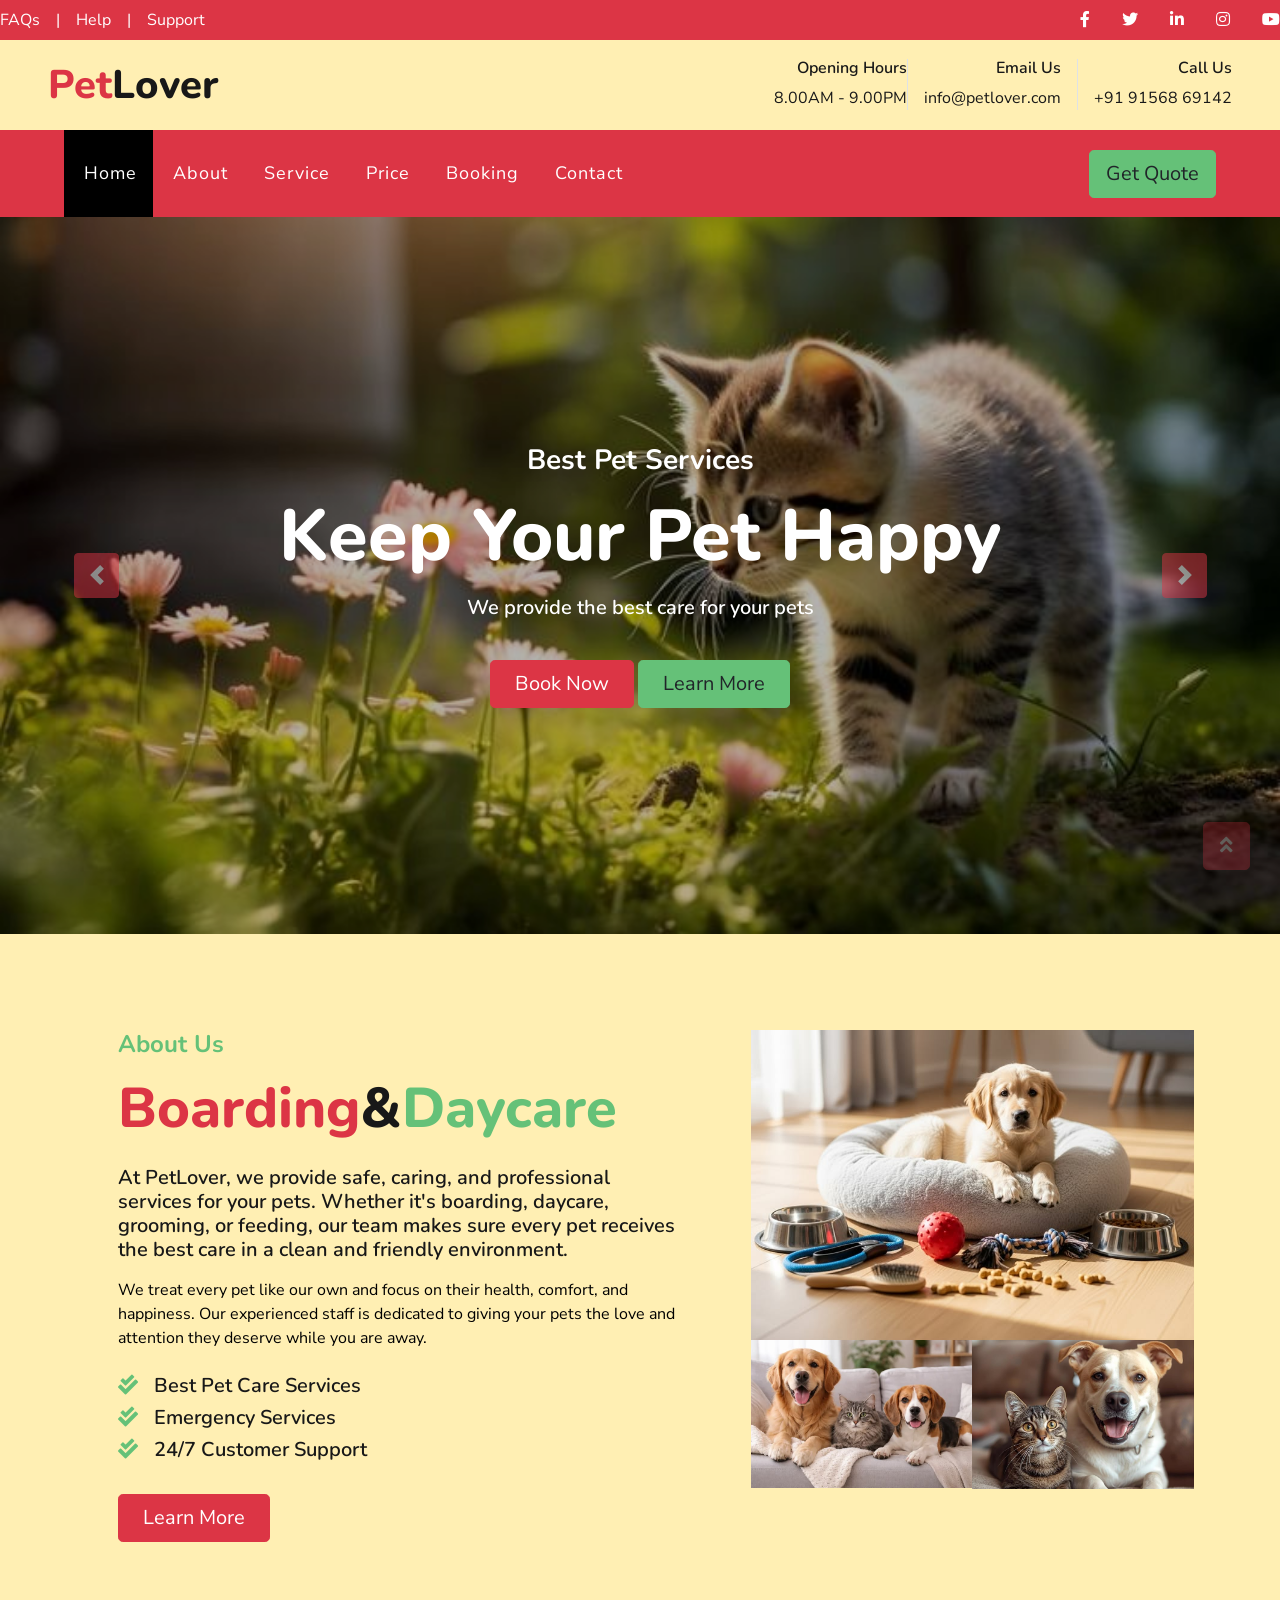
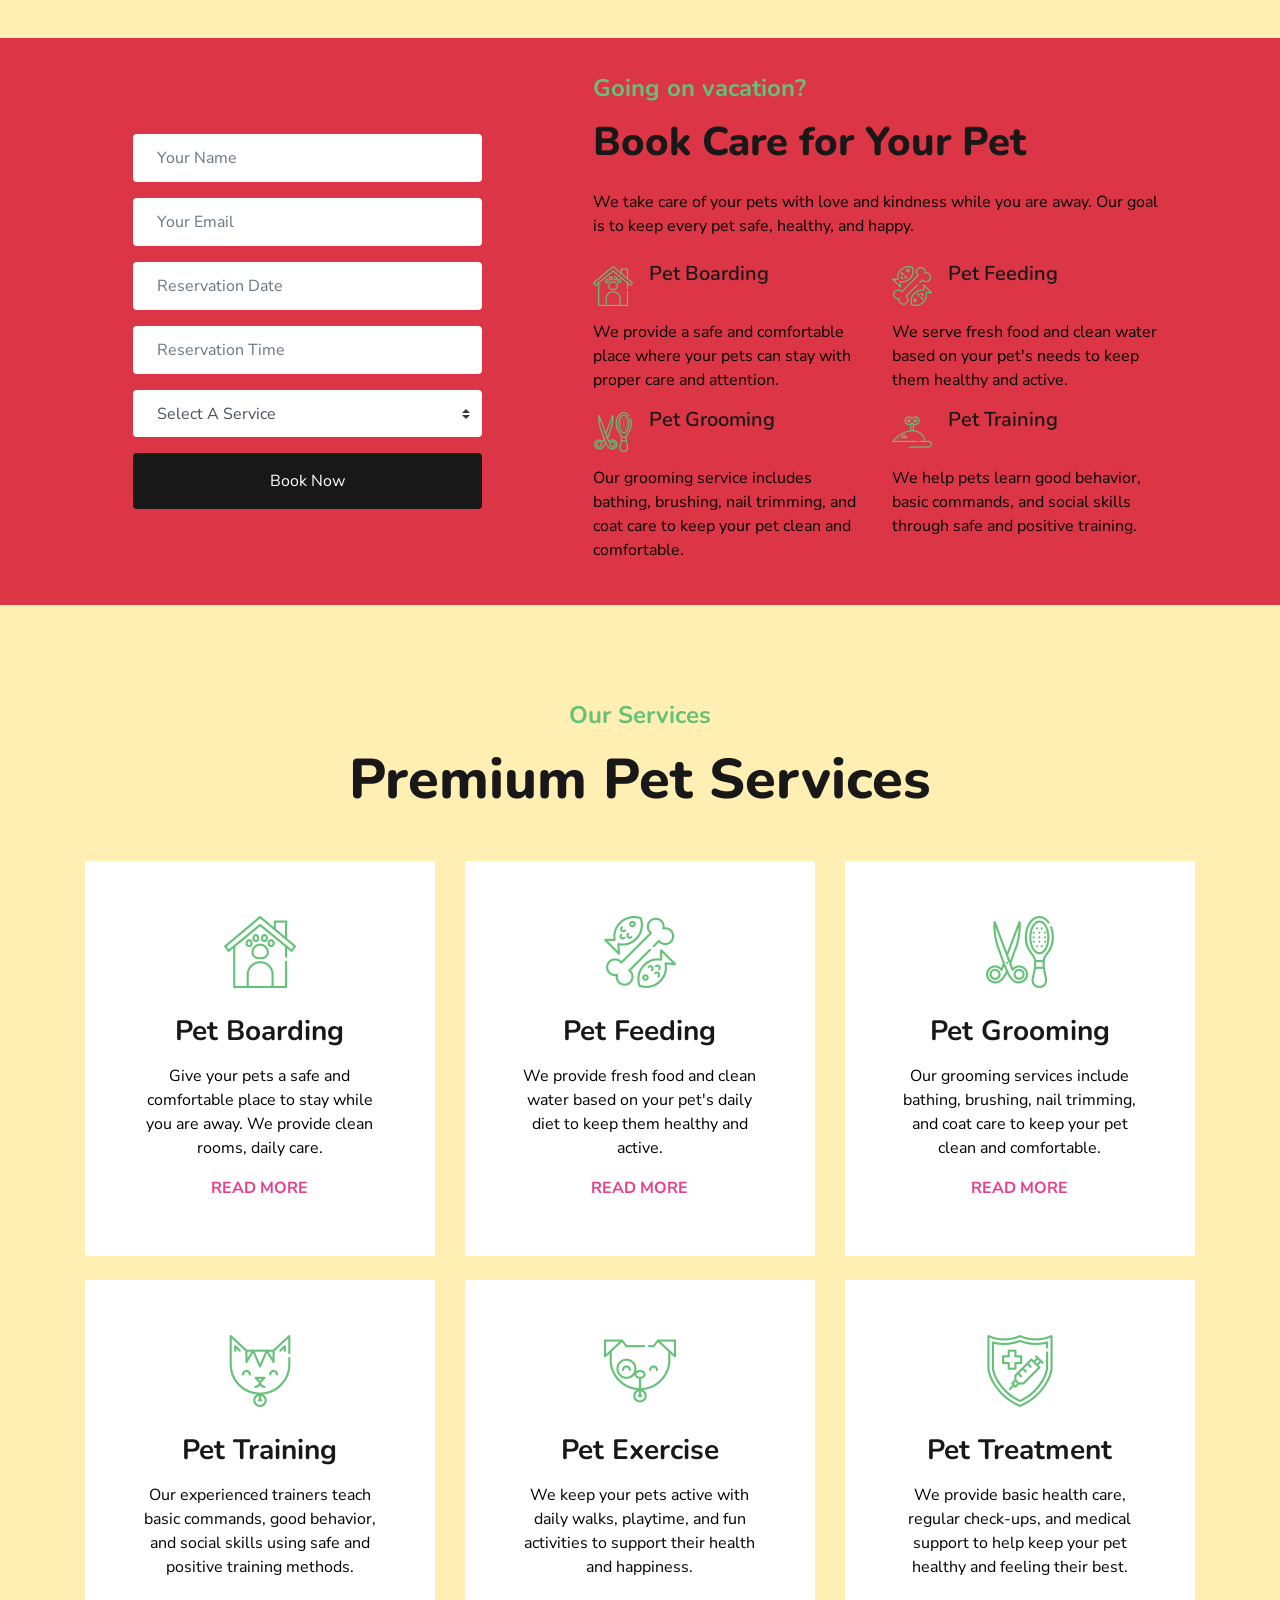
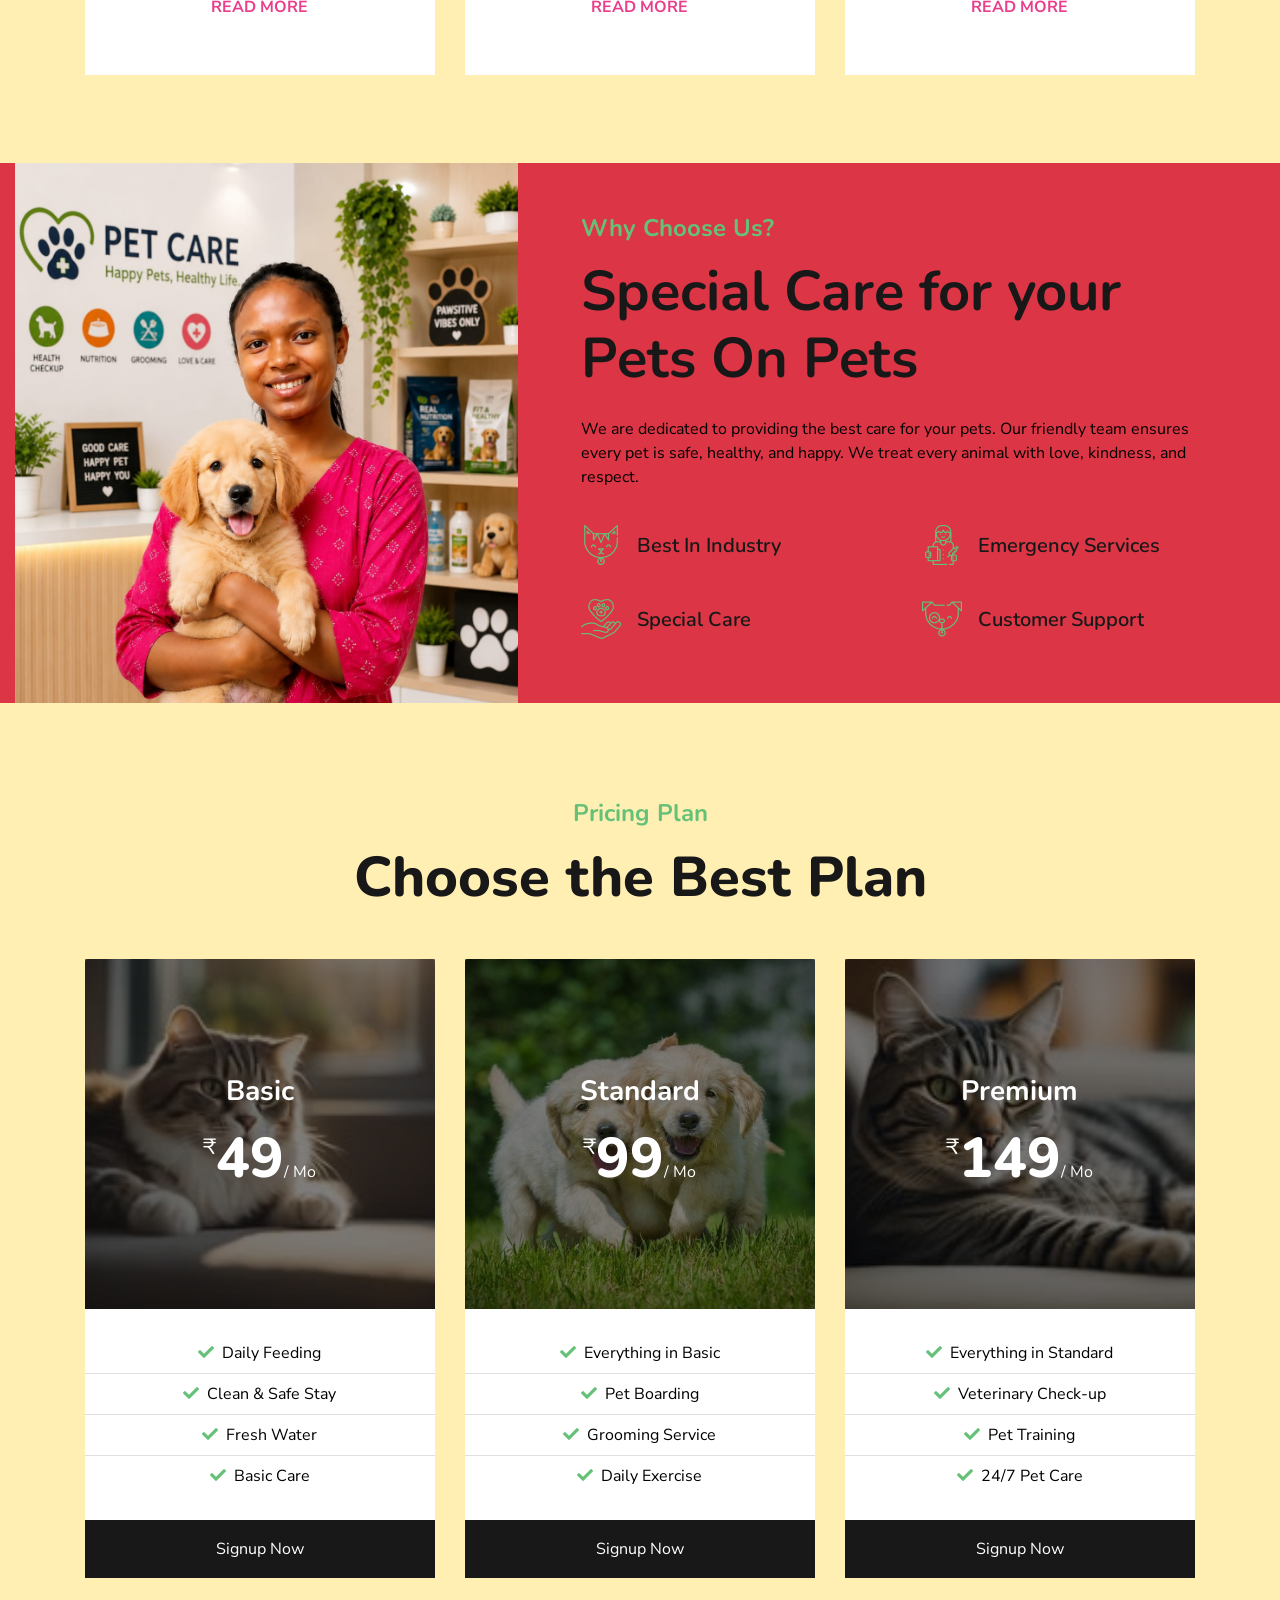
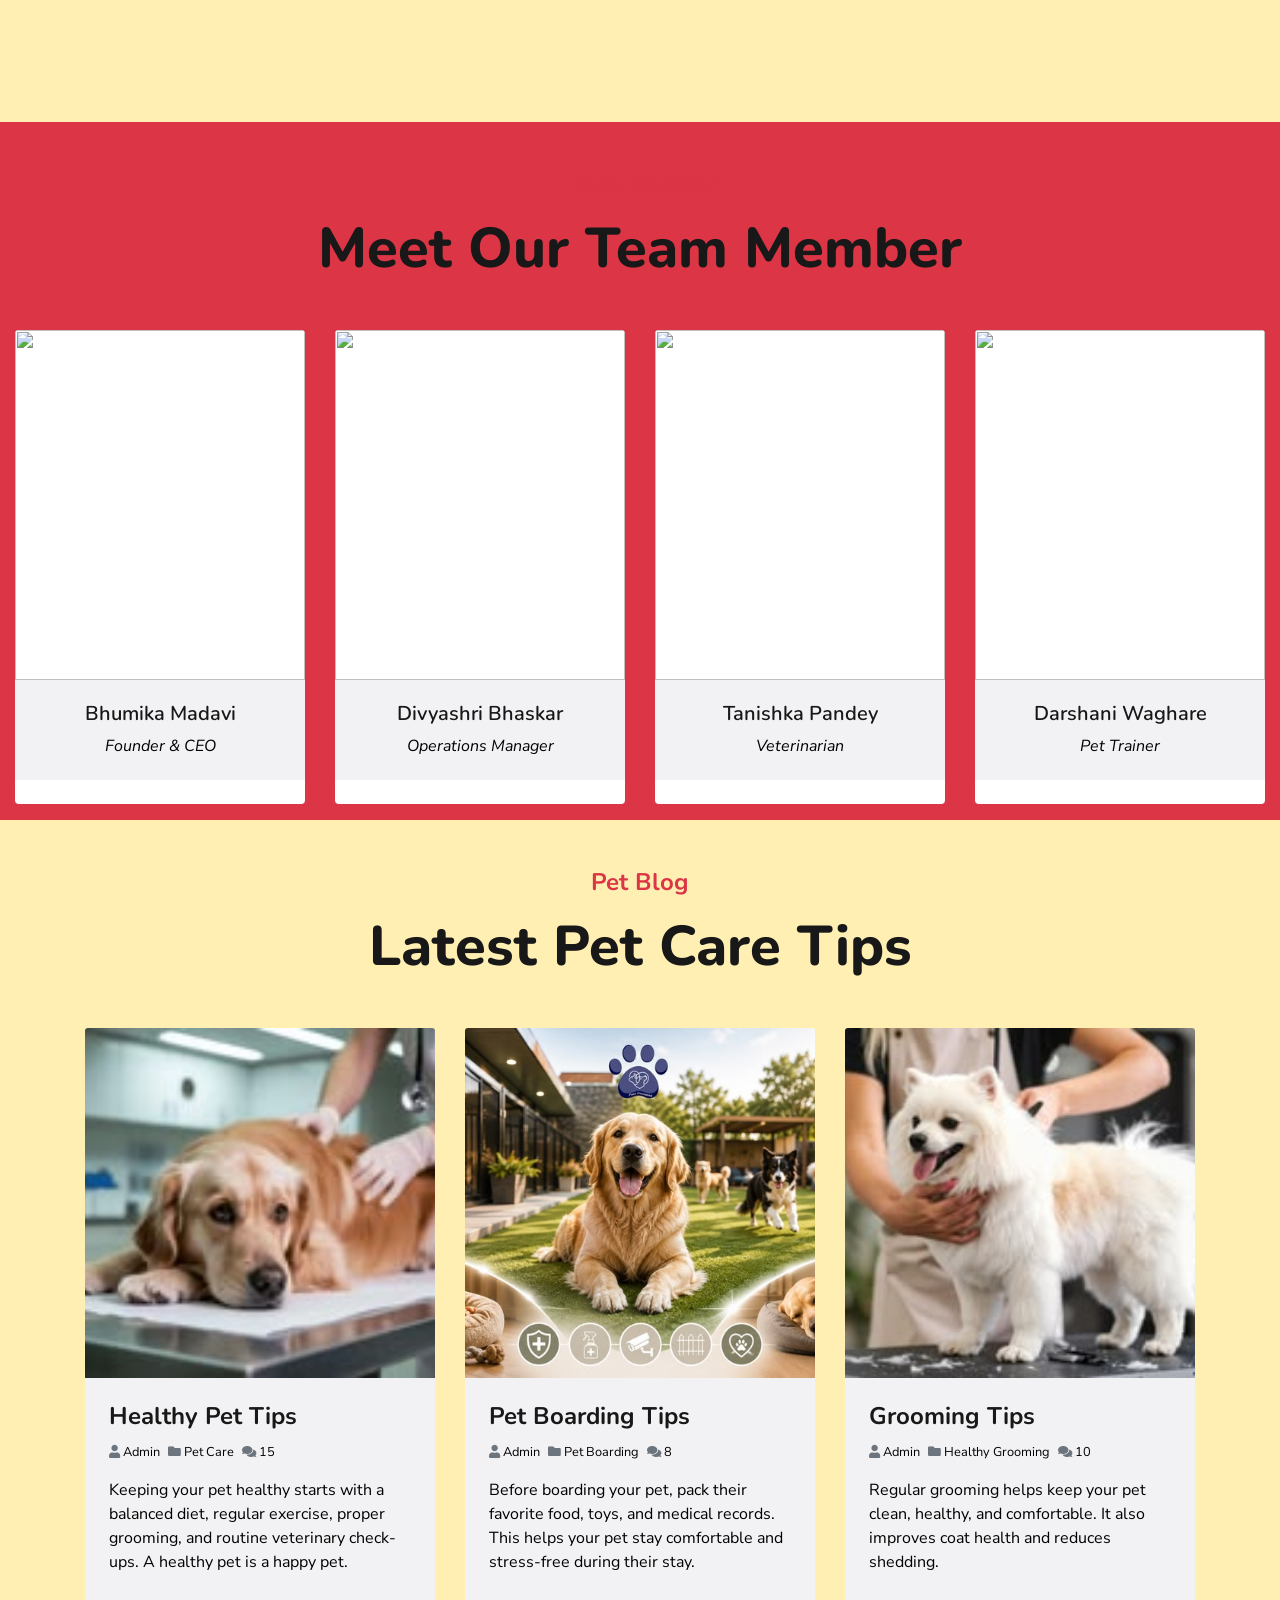
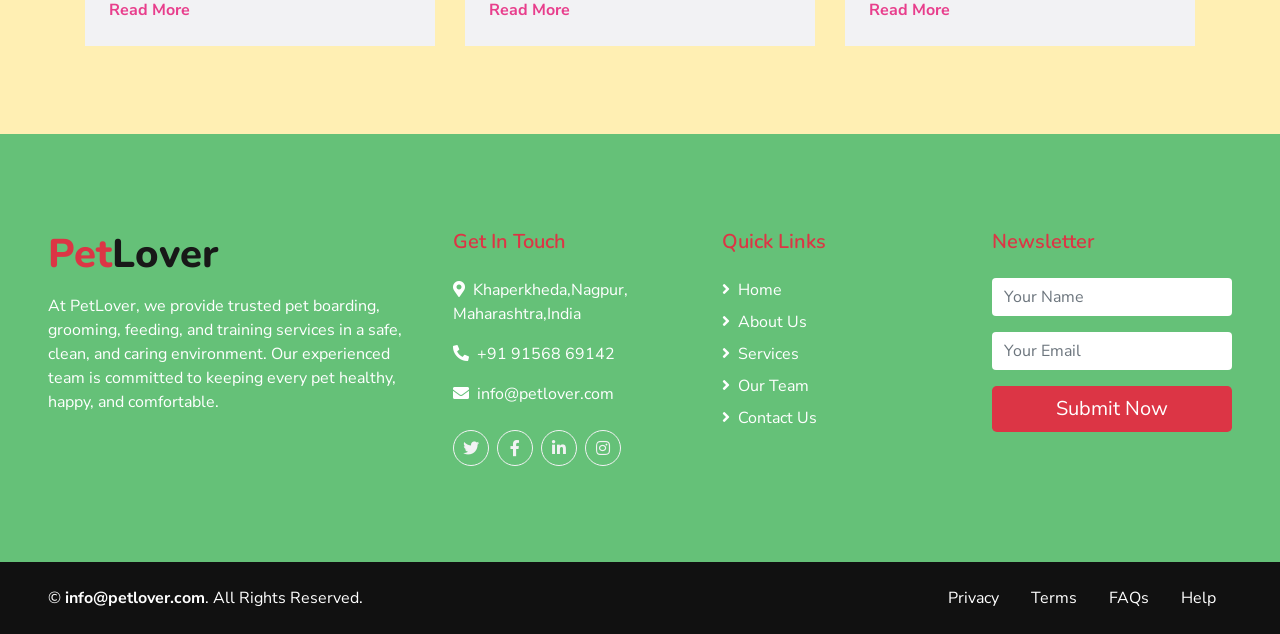
==== commit e53fbbab: "Add files via upload" ====
--- a/index.html
+++ b/index.html
@@ -27,7 +27,7 @@
     <link href="lib/tempusdominus/css/tempusdominus-bootstrap-4.min.css" rel="stylesheet" />
 
     <!-- Customized Bootstrap Stylesheet -->
-    <link href="style.css" rel="stylesheet">
+    <link href="css/style.css" rel="stylesheet">
 </head>
 
 <body>
@@ -764,4 +764,4 @@
     <script src="js/main.js"></script>
 </body>
 
-</html>
+</html>
--- a/css/style.css
+++ b/css/style.css
@@ -0,0 +1,9889 @@
+/******* Bootstrap Theming ********/
+/*!
+ * Bootstrap v4.5.3 (https://getbootstrap.com/)
+ * Copyright 2011-2020 The Bootstrap Authors
+ * Copyright 2011-2020 Twitter, Inc.
+ * Licensed under MIT (https://github.com/twbs/bootstrap/blob/main/LICENSE)
+ */
+:root {
+  --blue: #007bff;
+  --indigo: #6610f2;
+  --purple: #6f42c1;
+  --pink: #e83e8c;
+  --red: #dc3545;
+  --orange: #fd7e14;
+  --yellow: #ffc107;
+  --green: #28a745;
+  --teal: #20c997;
+  --cyan: #17a2b8;
+  --white: #fff;
+  --gray: #6c757d;
+  --gray-dark: #343a40;
+  --primary: #ED6436;
+  --secondary: #65C178;
+  --success: #28a745;
+  --info: #17a2b8;
+  --warning: #ffc107;
+  --danger: #dc3545;
+  --light: #F2F2F4;
+  --dark: #181818;
+  --butter:#ffefb3;
+  --breakpoint-xs: 0;
+  --breakpoint-sm: 576px;
+  --breakpoint-md: 768px;
+  --breakpoint-lg: 992px;
+  --breakpoint-xl: 1200px;
+  --font-family-sans-serif: "Nunito Sans", sans-serif;
+  --font-family-monospace: SFMono-Regular, Menlo, Monaco, Consolas, "Liberation Mono", "Courier New", monospace;
+}
+
+*,
+*::before,
+*::after {
+  box-sizing: border-box;
+}
+
+html {
+  font-family: sans-serif;
+  line-height: 1.15;
+  -webkit-text-size-adjust: 100%;
+  -webkit-tap-highlight-color: rgba(0, 0, 0, 0);
+}
+
+article, aside, figcaption, figure, footer, header, hgroup, main, nav, section {
+  display: block;
+}
+
+body {
+  margin: 0;
+  font-family: "Nunito Sans", sans-serif;
+  font-size: 1rem;
+  font-weight: 400;
+  line-height: 1.5;
+  color: black;
+  text-align: left;
+  background-color: #ffefb3;
+}
+
+[tabindex="-1"]:focus:not(:focus-visible) {
+  outline: 0 !important;
+}
+
+hr {
+  box-sizing: content-box;
+  height: 0;
+  overflow: visible;
+}
+
+h1, h2, h3, h4, h5, h6 {
+  margin-top: 0;
+  margin-bottom: 0.5rem;
+}
+
+p {
+  margin-top: 0;
+  margin-bottom: 1rem;
+}
+
+abbr[title],
+abbr[data-original-title] {
+  text-decoration: underline;
+  text-decoration: underline dotted;
+  cursor: help;
+  border-bottom: 0;
+  text-decoration-skip-ink: none;
+}
+
+address {
+  margin-bottom: 1rem;
+  font-style: normal;
+  line-height: inherit;
+}
+
+ol,
+ul,
+dl {
+  margin-top: 0;
+  margin-bottom: 1rem;
+}
+
+ol ol,
+ul ul,
+ol ul,
+ul ol {
+  margin-bottom: 0;
+}
+
+dt {
+  font-weight: 700;
+}
+
+dd {
+  margin-bottom: .5rem;
+  margin-left: 0;
+}
+
+blockquote {
+  margin: 0 0 1rem;
+}
+
+b,
+strong {
+  font-weight: bolder;
+}
+
+small {
+  font-size: 80%;
+}
+
+sub,
+sup {
+  position: relative;
+  font-size: 75%;
+  line-height: 0;
+  vertical-align: baseline;
+}
+
+sub {
+  bottom: -.25em;
+}
+
+sup {
+  top: -.5em;
+}
+
+a {
+  color: #e83e8c;
+  text-decoration: none;
+  background-color: transparent;
+}
+
+a:hover {
+  color: #c53f12;
+  text-decoration: underline;
+}
+
+a:not([href]):not([class]) {
+  color: inherit;
+  text-decoration: none;
+}
+
+a:not([href]):not([class]):hover {
+  color: inherit;
+  text-decoration: none;
+}
+
+pre,
+code,
+kbd,
+samp {
+  font-family: SFMono-Regular, Menlo, Monaco, Consolas, "Liberation Mono", "Courier New", monospace;
+  font-size: 1em;
+}
+
+pre {
+  margin-top: 0;
+  margin-bottom: 1rem;
+  overflow: auto;
+  -ms-overflow-style: scrollbar;
+}
+
+figure {
+  margin: 0 0 1rem;
+}
+
+img {
+  vertical-align: middle;
+  border-style: none;
+}
+
+svg {
+  overflow: hidden;
+  vertical-align: middle;
+}
+
+table {
+  border-collapse: collapse;
+}
+
+caption {
+  padding-top: 0.75rem;
+  padding-bottom: 0.75rem;
+  color: #6c757d;
+  text-align: left;
+  caption-side: bottom;
+}
+
+th {
+  text-align: inherit;
+  text-align: -webkit-match-parent;
+}
+
+label {
+  display: inline-block;
+  margin-bottom: 0.5rem;
+}
+
+button {
+  border-radius: 0;
+}
+
+button:focus {
+  outline: 1px dotted;
+  outline: 5px auto -webkit-focus-ring-color;
+}
+
+input,
+button,
+select,
+optgroup,
+textarea {
+  margin: 0;
+  font-family: inherit;
+  font-size: inherit;
+  line-height: inherit;
+}
+
+button,
+input {
+  overflow: visible;
+}
+
+button,
+select {
+  text-transform: none;
+}
+
+[role="button"] {
+  cursor: pointer;
+}
+
+select {
+  word-wrap: normal;
+}
+
+button,
+[type="button"],
+[type="reset"],
+[type="submit"] {
+  -webkit-appearance: button;
+}
+
+button:not(:disabled),
+[type="button"]:not(:disabled),
+[type="reset"]:not(:disabled),
+[type="submit"]:not(:disabled) {
+  cursor: pointer;
+}
+
+button::-moz-focus-inner,
+[type="button"]::-moz-focus-inner,
+[type="reset"]::-moz-focus-inner,
+[type="submit"]::-moz-focus-inner {
+  padding: 0;
+  border-style: none;
+}
+
+input[type="radio"],
+input[type="checkbox"] {
+  box-sizing: border-box;
+  padding: 0;
+}
+
+textarea {
+  overflow: auto;
+  resize: vertical;
+}
+
+fieldset {
+  min-width: 0;
+  padding: 0;
+  margin: 0;
+  border: 0;
+}
+
+legend {
+  display: block;
+  width: 100%;
+  max-width: 100%;
+  padding: 0;
+  margin-bottom: .5rem;
+  font-size: 1.5rem;
+  line-height: inherit;
+  color: inherit;
+  white-space: normal;
+}
+
+@media (max-width: 1200px) {
+  legend {
+    font-size: calc(1.275rem + 0.3vw) ;
+  }
+}
+
+progress {
+  vertical-align: baseline;
+}
+
+[type="number"]::-webkit-inner-spin-button,
+[type="number"]::-webkit-outer-spin-button {
+  height: auto;
+}
+
+[type="search"] {
+  outline-offset: -2px;
+  -webkit-appearance: none;
+}
+
+[type="search"]::-webkit-search-decoration {
+  -webkit-appearance: none;
+}
+
+::-webkit-file-upload-button {
+  font: inherit;
+  -webkit-appearance: button;
+}
+
+output {
+  display: inline-block;
+}
+
+summary {
+  display: list-item;
+  cursor: pointer;
+}
+
+template {
+  display: none;
+}
+
+[hidden] {
+  display: none !important;
+}
+
+h1, h2, h3, h4, h5, h6,
+.h1, .h2, .h3, .h4, .h5, .h6 {
+  margin-bottom: 0.5rem;
+  font-family: "Nunito", sans-serif;
+  font-weight: 500;
+  line-height: 1.2;
+  color: #181818;
+}
+
+h1, .h1 {
+  font-size: 2.5rem;
+}
+
+@media (max-width: 1200px) {
+  h1, .h1 {
+    font-size: calc(1.375rem + 1.5vw) ;
+  }
+}
+
+h2, .h2 {
+  font-size: 2rem;
+}
+
+@media (max-width: 1200px) {
+  h2, .h2 {
+    font-size: calc(1.325rem + 0.9vw) ;
+  }
+}
+
+h3, .h3 {
+  font-size: 1.75rem;
+}
+
+@media (max-width: 1200px) {
+  h3, .h3 {
+    font-size: calc(1.3rem + 0.6vw) ;
+  }
+}
+
+h4, .h4 {
+  font-size: 1.5rem;
+}
+
+@media (max-width: 1200px) {
+  h4, .h4 {
+    font-size: calc(1.275rem + 0.3vw) ;
+  }
+}
+
+h5, .h5 {
+  font-size: 1.25rem;
+}
+
+h6, .h6 {
+  font-size: 1rem;
+}
+
+.lead {
+  font-size: 1.25rem;
+  font-weight: 300;
+}
+
+.display-1 {
+  font-size: 6rem;
+  font-weight: 300;
+  line-height: 1.2;
+}
+
+@media (max-width: 1200px) {
+  .display-1 {
+    font-size: calc(1.725rem + 5.7vw) ;
+  }
+}
+
+.display-2 {
+  font-size: 5.5rem;
+  font-weight: 300;
+  line-height: 1.2;
+}
+
+@media (max-width: 1200px) {
+  .display-2 {
+    font-size: calc(1.675rem + 5.1vw) ;
+  }
+}
+
+.display-3 {
+  font-size: 4.5rem;
+  font-weight: 300;
+  line-height: 1.2;
+}
+
+@media (max-width: 1200px) {
+  .display-3 {
+    font-size: calc(1.575rem + 3.9vw) ;
+  }
+}
+
+.display-4 {
+  font-size: 3.5rem;
+  font-weight: 300;
+  line-height: 1.2;
+}
+
+@media (max-width: 1200px) {
+  .display-4 {
+    font-size: calc(1.475rem + 2.7vw) ;
+  }
+}
+
+hr {
+  margin-top: 1rem;
+  margin-bottom: 1rem;
+  border: 0;
+  border-top: 1px solid rgba(0, 0, 0, 0.1);
+}
+
+small,
+.small {
+  font-size: 80%;
+  font-weight: 400;
+}
+
+mark,
+.mark {
+  padding: 0.2em;
+  background-color: #fcf8e3;
+}
+
+.list-unstyled {
+  padding-left: 0;
+  list-style: none;
+}
+
+.list-inline {
+  padding-left: 0;
+  list-style: none;
+}
+
+.list-inline-item {
+  display: inline-block;
+}
+
+.list-inline-item:not(:last-child) {
+  margin-right: 0.5rem;
+}
+
+.initialism {
+  font-size: 90%;
+  text-transform: uppercase;
+}
+
+.blockquote {
+  margin-bottom: 1rem;
+  font-size: 1.25rem;
+}
+
+.blockquote-footer {
+  display: block;
+  font-size: 80%;
+  color: #6c757d;
+}
+
+.blockquote-footer::before {
+  content: "\2014\00A0";
+}
+
+.img-fluid {
+  max-width: 100%;
+  height: auto;
+}
+
+.img-thumbnail {
+  padding: 0.25rem;
+  background-color: #fff;
+  border: 1px solid #dee2e6;
+  border-radius: 0.25rem;
+  max-width: 100%;
+  height: auto;
+}
+
+.figure {
+  display: inline-block;
+}
+
+.figure-img {
+  margin-bottom: 0.5rem;
+  line-height: 1;
+}
+
+.figure-caption {
+  font-size: 90%;
+  color: #6c757d;
+}
+
+code {
+  font-size: 87.5%;
+  color: #e83e8c;
+  word-wrap: break-word;
+}
+
+a > code {
+  color: inherit;
+}
+
+kbd {
+  padding: 0.2rem 0.4rem;
+  font-size: 87.5%;
+  color: #fff;
+  background-color: #212529;
+  border-radius: 0.2rem;
+}
+
+kbd kbd {
+  padding: 0;
+  font-size: 100%;
+  font-weight: 700;
+}
+
+pre {
+  display: block;
+  font-size: 87.5%;
+  color: #212529;
+}
+
+pre code {
+  font-size: inherit;
+  color: inherit;
+  word-break: normal;
+}
+
+.pre-scrollable {
+  max-height: 340px;
+  overflow-y: scroll;
+}
+
+.container,
+.container-fluid,
+.container-sm,
+.container-md,
+.container-lg,
+.container-xl {
+  width: 100%;
+  padding-right: 15px;
+  padding-left: 15px;
+  margin-right: auto;
+  margin-left: auto;
+}
+
+@media (min-width: 576px) {
+  .container, .container-sm {
+    max-width: 540px;
+  }
+}
+
+@media (min-width: 768px) {
+  .container, .container-sm, .container-md {
+    max-width: 720px;
+  }
+}
+
+@media (min-width: 992px) {
+  .container, .container-sm, .container-md, .container-lg {
+    max-width: 960px;
+  }
+}
+
+@media (min-width: 1200px) {
+  .container, .container-sm, .container-md, .container-lg, .container-xl {
+    max-width: 1140px;
+  }
+}
+
+.row {
+  display: flex;
+  flex-wrap: wrap;
+  margin-right: -15px;
+  margin-left: -15px;
+}
+
+.no-gutters {
+  margin-right: 0;
+  margin-left: 0;
+}
+
+.no-gutters > .col,
+.no-gutters > [class*="col-"] {
+  padding-right: 0;
+  padding-left: 0;
+}
+
+.col-1, .col-2, .col-3, .col-4, .col-5, .col-6, .col-7, .col-8, .col-9, .col-10, .col-11, .col-12, .col,
+.col-auto, .col-sm-1, .col-sm-2, .col-sm-3, .col-sm-4, .col-sm-5, .col-sm-6, .col-sm-7, .col-sm-8, .col-sm-9, .col-sm-10, .col-sm-11, .col-sm-12, .col-sm,
+.col-sm-auto, .col-md-1, .col-md-2, .col-md-3, .col-md-4, .col-md-5, .col-md-6, .col-md-7, .col-md-8, .col-md-9, .col-md-10, .col-md-11, .col-md-12, .col-md,
+.col-md-auto, .col-lg-1, .col-lg-2, .col-lg-3, .col-lg-4, .col-lg-5, .col-lg-6, .col-lg-7, .col-lg-8, .col-lg-9, .col-lg-10, .col-lg-11, .col-lg-12, .col-lg,
+.col-lg-auto, .col-xl-1, .col-xl-2, .col-xl-3, .col-xl-4, .col-xl-5, .col-xl-6, .col-xl-7, .col-xl-8, .col-xl-9, .col-xl-10, .col-xl-11, .col-xl-12, .col-xl,
+.col-xl-auto {
+  position: relative;
+  width: 100%;
+  padding-right: 15px;
+  padding-left: 15px;
+}
+
+.col {
+  flex-basis: 0;
+  flex-grow: 1;
+  max-width: 100%;
+}
+
+.row-cols-1 > * {
+  flex: 0 0 100%;
+  max-width: 100%;
+}
+
+.row-cols-2 > * {
+  flex: 0 0 50%;
+  max-width: 50%;
+}
+
+.row-cols-3 > * {
+  flex: 0 0 33.33333%;
+  max-width: 33.33333%;
+}
+
+.row-cols-4 > * {
+  flex: 0 0 25%;
+  max-width: 25%;
+}
+
+.row-cols-5 > * {
+  flex: 0 0 20%;
+  max-width: 20%;
+}
+
+.row-cols-6 > * {
+  flex: 0 0 16.66667%;
+  max-width: 16.66667%;
+}
+
+.col-auto {
+  flex: 0 0 auto;
+  width: auto;
+  max-width: 100%;
+}
+
+.col-1 {
+  flex: 0 0 8.33333%;
+  max-width: 8.33333%;
+}
+
+.col-2 {
+  flex: 0 0 16.66667%;
+  max-width: 16.66667%;
+}
+
+.col-3 {
+  flex: 0 0 25%;
+  max-width: 25%;
+}
+
+.col-4 {
+  flex: 0 0 33.33333%;
+  max-width: 33.33333%;
+}
+
+.col-5 {
+  flex: 0 0 41.66667%;
+  max-width: 41.66667%;
+}
+
+.col-6 {
+  flex: 0 0 50%;
+  max-width: 50%;
+}
+
+.col-7 {
+  flex: 0 0 58.33333%;
+  max-width: 58.33333%;
+}
+
+.col-8 {
+  flex: 0 0 66.66667%;
+  max-width: 66.66667%;
+}
+
+.col-9 {
+  flex: 0 0 75%;
+  max-width: 75%;
+}
+
+.col-10 {
+  flex: 0 0 83.33333%;
+  max-width: 83.33333%;
+}
+
+.col-11 {
+  flex: 0 0 91.66667%;
+  max-width: 91.66667%;
+}
+
+.col-12 {
+  flex: 0 0 100%;
+  max-width: 100%;
+}
+
+.order-first {
+  order: -1;
+}
+
+.order-last {
+  order: 13;
+}
+
+.order-0 {
+  order: 0;
+}
+
+.order-1 {
+  order: 1;
+}
+
+.order-2 {
+  order: 2;
+}
+
+.order-3 {
+  order: 3;
+}
+
+.order-4 {
+  order: 4;
+}
+
+.order-5 {
+  order: 5;
+}
+
+.order-6 {
+  order: 6;
+}
+
+.order-7 {
+  order: 7;
+}
+
+.order-8 {
+  order: 8;
+}
+
+.order-9 {
+  order: 9;
+}
+
+.order-10 {
+  order: 10;
+}
+
+.order-11 {
+  order: 11;
+}
+
+.order-12 {
+  order: 12;
+}
+
+.offset-1 {
+  margin-left: 8.33333%;
+}
+
+.offset-2 {
+  margin-left: 16.66667%;
+}
+
+.offset-3 {
+  margin-left: 25%;
+}
+
+.offset-4 {
+  margin-left: 33.33333%;
+}
+
+.offset-5 {
+  margin-left: 41.66667%;
+}
+
+.offset-6 {
+  margin-left: 50%;
+}
+
+.offset-7 {
+  margin-left: 58.33333%;
+}
+
+.offset-8 {
+  margin-left: 66.66667%;
+}
+
+.offset-9 {
+  margin-left: 75%;
+}
+
+.offset-10 {
+  margin-left: 83.33333%;
+}
+
+.offset-11 {
+  margin-left: 91.66667%;
+}
+
+@media (min-width: 576px) {
+  .col-sm {
+    flex-basis: 0;
+    flex-grow: 1;
+    max-width: 100%;
+  }
+  .row-cols-sm-1 > * {
+    flex: 0 0 100%;
+    max-width: 100%;
+  }
+  .row-cols-sm-2 > * {
+    flex: 0 0 50%;
+    max-width: 50%;
+  }
+  .row-cols-sm-3 > * {
+    flex: 0 0 33.33333%;
+    max-width: 33.33333%;
+  }
+  .row-cols-sm-4 > * {
+    flex: 0 0 25%;
+    max-width: 25%;
+  }
+  .row-cols-sm-5 > * {
+    flex: 0 0 20%;
+    max-width: 20%;
+  }
+  .row-cols-sm-6 > * {
+    flex: 0 0 16.66667%;
+    max-width: 16.66667%;
+  }
+  .col-sm-auto {
+    flex: 0 0 auto;
+    width: auto;
+    max-width: 100%;
+  }
+  .col-sm-1 {
+    flex: 0 0 8.33333%;
+    max-width: 8.33333%;
+  }
+  .col-sm-2 {
+    flex: 0 0 16.66667%;
+    max-width: 16.66667%;
+  }
+  .col-sm-3 {
+    flex: 0 0 25%;
+    max-width: 25%;
+  }
+  .col-sm-4 {
+    flex: 0 0 33.33333%;
+    max-width: 33.33333%;
+  }
+  .col-sm-5 {
+    flex: 0 0 41.66667%;
+    max-width: 41.66667%;
+  }
+  .col-sm-6 {
+    flex: 0 0 50%;
+    max-width: 50%;
+  }
+  .col-sm-7 {
+    flex: 0 0 58.33333%;
+    max-width: 58.33333%;
+  }
+  .col-sm-8 {
+    flex: 0 0 66.66667%;
+    max-width: 66.66667%;
+  }
+  .col-sm-9 {
+    flex: 0 0 75%;
+    max-width: 75%;
+  }
+  .col-sm-10 {
+    flex: 0 0 83.33333%;
+    max-width: 83.33333%;
+  }
+  .col-sm-11 {
+    flex: 0 0 91.66667%;
+    max-width: 91.66667%;
+  }
+  .col-sm-12 {
+    flex: 0 0 100%;
+    max-width: 100%;
+  }
+  .order-sm-first {
+    order: -1;
+  }
+  .order-sm-last {
+    order: 13;
+  }
+  .order-sm-0 {
+    order: 0;
+  }
+  .order-sm-1 {
+    order: 1;
+  }
+  .order-sm-2 {
+    order: 2;
+  }
+  .order-sm-3 {
+    order: 3;
+  }
+  .order-sm-4 {
+    order: 4;
+  }
+  .order-sm-5 {
+    order: 5;
+  }
+  .order-sm-6 {
+    order: 6;
+  }
+  .order-sm-7 {
+    order: 7;
+  }
+  .order-sm-8 {
+    order: 8;
+  }
+  .order-sm-9 {
+    order: 9;
+  }
+  .order-sm-10 {
+    order: 10;
+  }
+  .order-sm-11 {
+    order: 11;
+  }
+  .order-sm-12 {
+    order: 12;
+  }
+  .offset-sm-0 {
+    margin-left: 0;
+  }
+  .offset-sm-1 {
+    margin-left: 8.33333%;
+  }
+  .offset-sm-2 {
+    margin-left: 16.66667%;
+  }
+  .offset-sm-3 {
+    margin-left: 25%;
+  }
+  .offset-sm-4 {
+    margin-left: 33.33333%;
+  }
+  .offset-sm-5 {
+    margin-left: 41.66667%;
+  }
+  .offset-sm-6 {
+    margin-left: 50%;
+  }
+  .offset-sm-7 {
+    margin-left: 58.33333%;
+  }
+  .offset-sm-8 {
+    margin-left: 66.66667%;
+  }
+  .offset-sm-9 {
+    margin-left: 75%;
+  }
+  .offset-sm-10 {
+    margin-left: 83.33333%;
+  }
+  .offset-sm-11 {
+    margin-left: 91.66667%;
+  }
+}
+
+@media (min-width: 768px) {
+  .col-md {
+    flex-basis: 0;
+    flex-grow: 1;
+    max-width: 100%;
+  }
+  .row-cols-md-1 > * {
+    flex: 0 0 100%;
+    max-width: 100%;
+  }
+  .row-cols-md-2 > * {
+    flex: 0 0 50%;
+    max-width: 50%;
+  }
+  .row-cols-md-3 > * {
+    flex: 0 0 33.33333%;
+    max-width: 33.33333%;
+  }
+  .row-cols-md-4 > * {
+    flex: 0 0 25%;
+    max-width: 25%;
+  }
+  .row-cols-md-5 > * {
+    flex: 0 0 20%;
+    max-width: 20%;
+  }
+  .row-cols-md-6 > * {
+    flex: 0 0 16.66667%;
+    max-width: 16.66667%;
+  }
+  .col-md-auto {
+    flex: 0 0 auto;
+    width: auto;
+    max-width: 100%;
+  }
+  .col-md-1 {
+    flex: 0 0 8.33333%;
+    max-width: 8.33333%;
+  }
+  .col-md-2 {
+    flex: 0 0 16.66667%;
+    max-width: 16.66667%;
+  }
+  .col-md-3 {
+    flex: 0 0 25%;
+    max-width: 25%;
+  }
+  .col-md-4 {
+    flex: 0 0 33.33333%;
+    max-width: 33.33333%;
+  }
+  .col-md-5 {
+    flex: 0 0 41.66667%;
+    max-width: 41.66667%;
+  }
+  .col-md-6 {
+    flex: 0 0 50%;
+    max-width: 50%;
+  }
+  .col-md-7 {
+    flex: 0 0 58.33333%;
+    max-width: 58.33333%;
+  }
+  .col-md-8 {
+    flex: 0 0 66.66667%;
+    max-width: 66.66667%;
+  }
+  .col-md-9 {
+    flex: 0 0 75%;
+    max-width: 75%;
+  }
+  .col-md-10 {
+    flex: 0 0 83.33333%;
+    max-width: 83.33333%;
+  }
+  .col-md-11 {
+    flex: 0 0 91.66667%;
+    max-width: 91.66667%;
+  }
+  .col-md-12 {
+    flex: 0 0 100%;
+    max-width: 100%;
+  }
+  .order-md-first {
+    order: -1;
+  }
+  .order-md-last {
+    order: 13;
+  }
+  .order-md-0 {
+    order: 0;
+  }
+  .order-md-1 {
+    order: 1;
+  }
+  .order-md-2 {
+    order: 2;
+  }
+  .order-md-3 {
+    order: 3;
+  }
+  .order-md-4 {
+    order: 4;
+  }
+  .order-md-5 {
+    order: 5;
+  }
+  .order-md-6 {
+    order: 6;
+  }
+  .order-md-7 {
+    order: 7;
+  }
+  .order-md-8 {
+    order: 8;
+  }
+  .order-md-9 {
+    order: 9;
+  }
+  .order-md-10 {
+    order: 10;
+  }
+  .order-md-11 {
+    order: 11;
+  }
+  .order-md-12 {
+    order: 12;
+  }
+  .offset-md-0 {
+    margin-left: 0;
+  }
+  .offset-md-1 {
+    margin-left: 8.33333%;
+  }
+  .offset-md-2 {
+    margin-left: 16.66667%;
+  }
+  .offset-md-3 {
+    margin-left: 25%;
+  }
+  .offset-md-4 {
+    margin-left: 33.33333%;
+  }
+  .offset-md-5 {
+    margin-left: 41.66667%;
+  }
+  .offset-md-6 {
+    margin-left: 50%;
+  }
+  .offset-md-7 {
+    margin-left: 58.33333%;
+  }
+  .offset-md-8 {
+    margin-left: 66.66667%;
+  }
+  .offset-md-9 {
+    margin-left: 75%;
+  }
+  .offset-md-10 {
+    margin-left: 83.33333%;
+  }
+  .offset-md-11 {
+    margin-left: 91.66667%;
+  }
+}
+
+@media (min-width: 992px) {
+  .col-lg {
+    flex-basis: 0;
+    flex-grow: 1;
+    max-width: 100%;
+  }
+  .row-cols-lg-1 > * {
+    flex: 0 0 100%;
+    max-width: 100%;
+  }
+  .row-cols-lg-2 > * {
+    flex: 0 0 50%;
+    max-width: 50%;
+  }
+  .row-cols-lg-3 > * {
+    flex: 0 0 33.33333%;
+    max-width: 33.33333%;
+  }
+  .row-cols-lg-4 > * {
+    flex: 0 0 25%;
+    max-width: 25%;
+  }
+  .row-cols-lg-5 > * {
+    flex: 0 0 20%;
+    max-width: 20%;
+  }
+  .row-cols-lg-6 > * {
+    flex: 0 0 16.66667%;
+    max-width: 16.66667%;
+  }
+  .col-lg-auto {
+    flex: 0 0 auto;
+    width: auto;
+    max-width: 100%;
+  }
+  .col-lg-1 {
+    flex: 0 0 8.33333%;
+    max-width: 8.33333%;
+  }
+  .col-lg-2 {
+    flex: 0 0 16.66667%;
+    max-width: 16.66667%;
+  }
+  .col-lg-3 {
+    flex: 0 0 25%;
+    max-width: 25%;
+  }
+  .col-lg-4 {
+    flex: 0 0 33.33333%;
+    max-width: 33.33333%;
+  }
+  .col-lg-5 {
+    flex: 0 0 41.66667%;
+    max-width: 41.66667%;
+  }
+  .col-lg-6 {
+    flex: 0 0 50%;
+    max-width: 50%;
+  }
+  .col-lg-7 {
+    flex: 0 0 58.33333%;
+    max-width: 58.33333%;
+  }
+  .col-lg-8 {
+    flex: 0 0 66.66667%;
+    max-width: 66.66667%;
+  }
+  .col-lg-9 {
+    flex: 0 0 75%;
+    max-width: 75%;
+  }
+  .col-lg-10 {
+    flex: 0 0 83.33333%;
+    max-width: 83.33333%;
+  }
+  .col-lg-11 {
+    flex: 0 0 91.66667%;
+    max-width: 91.66667%;
+  }
+  .col-lg-12 {
+    flex: 0 0 100%;
+    max-width: 100%;
+  }
+  .order-lg-first {
+    order: -1;
+  }
+  .order-lg-last {
+    order: 13;
+  }
+  .order-lg-0 {
+    order: 0;
+  }
+  .order-lg-1 {
+    order: 1;
+  }
+  .order-lg-2 {
+    order: 2;
+  }
+  .order-lg-3 {
+    order: 3;
+  }
+  .order-lg-4 {
+    order: 4;
+  }
+  .order-lg-5 {
+    order: 5;
+  }
+  .order-lg-6 {
+    order: 6;
+  }
+  .order-lg-7 {
+    order: 7;
+  }
+  .order-lg-8 {
+    order: 8;
+  }
+  .order-lg-9 {
+    order: 9;
+  }
+  .order-lg-10 {
+    order: 10;
+  }
+  .order-lg-11 {
+    order: 11;
+  }
+  .order-lg-12 {
+    order: 12;
+  }
+  .offset-lg-0 {
+    margin-left: 0;
+  }
+  .offset-lg-1 {
+    margin-left: 8.33333%;
+  }
+  .offset-lg-2 {
+    margin-left: 16.66667%;
+  }
+  .offset-lg-3 {
+    margin-left: 25%;
+  }
+  .offset-lg-4 {
+    margin-left: 33.33333%;
+  }
+  .offset-lg-5 {
+    margin-left: 41.66667%;
+  }
+  .offset-lg-6 {
+    margin-left: 50%;
+  }
+  .offset-lg-7 {
+    margin-left: 58.33333%;
+  }
+  .offset-lg-8 {
+    margin-left: 66.66667%;
+  }
+  .offset-lg-9 {
+    margin-left: 75%;
+  }
+  .offset-lg-10 {
+    margin-left: 83.33333%;
+  }
+  .offset-lg-11 {
+    margin-left: 91.66667%;
+  }
+}
+
+@media (min-width: 1200px) {
+  .col-xl {
+    flex-basis: 0;
+    flex-grow: 1;
+    max-width: 100%;
+  }
+  .row-cols-xl-1 > * {
+    flex: 0 0 100%;
+    max-width: 100%;
+  }
+  .row-cols-xl-2 > * {
+    flex: 0 0 50%;
+    max-width: 50%;
+  }
+  .row-cols-xl-3 > * {
+    flex: 0 0 33.33333%;
+    max-width: 33.33333%;
+  }
+  .row-cols-xl-4 > * {
+    flex: 0 0 25%;
+    max-width: 25%;
+  }
+  .row-cols-xl-5 > * {
+    flex: 0 0 20%;
+    max-width: 20%;
+  }
+  .row-cols-xl-6 > * {
+    flex: 0 0 16.66667%;
+    max-width: 16.66667%;
+  }
+  .col-xl-auto {
+    flex: 0 0 auto;
+    width: auto;
+    max-width: 100%;
+  }
+  .col-xl-1 {
+    flex: 0 0 8.33333%;
+    max-width: 8.33333%;
+  }
+  .col-xl-2 {
+    flex: 0 0 16.66667%;
+    max-width: 16.66667%;
+  }
+  .col-xl-3 {
+    flex: 0 0 25%;
+    max-width: 25%;
+  }
+  .col-xl-4 {
+    flex: 0 0 33.33333%;
+    max-width: 33.33333%;
+  }
+  .col-xl-5 {
+    flex: 0 0 41.66667%;
+    max-width: 41.66667%;
+  }
+  .col-xl-6 {
+    flex: 0 0 50%;
+    max-width: 50%;
+  }
+  .col-xl-7 {
+    flex: 0 0 58.33333%;
+    max-width: 58.33333%;
+  }
+  .col-xl-8 {
+    flex: 0 0 66.66667%;
+    max-width: 66.66667%;
+  }
+  .col-xl-9 {
+    flex: 0 0 75%;
+    max-width: 75%;
+  }
+  .col-xl-10 {
+    flex: 0 0 83.33333%;
+    max-width: 83.33333%;
+  }
+  .col-xl-11 {
+    flex: 0 0 91.66667%;
+    max-width: 91.66667%;
+  }
+  .col-xl-12 {
+    flex: 0 0 100%;
+    max-width: 100%;
+  }
+  .order-xl-first {
+    order: -1;
+  }
+  .order-xl-last {
+    order: 13;
+  }
+  .order-xl-0 {
+    order: 0;
+  }
+  .order-xl-1 {
+    order: 1;
+  }
+  .order-xl-2 {
+    order: 2;
+  }
+  .order-xl-3 {
+    order: 3;
+  }
+  .order-xl-4 {
+    order: 4;
+  }
+  .order-xl-5 {
+    order: 5;
+  }
+  .order-xl-6 {
+    order: 6;
+  }
+  .order-xl-7 {
+    order: 7;
+  }
+  .order-xl-8 {
+    order: 8;
+  }
+  .order-xl-9 {
+    order: 9;
+  }
+  .order-xl-10 {
+    order: 10;
+  }
+  .order-xl-11 {
+    order: 11;
+  }
+  .order-xl-12 {
+    order: 12;
+  }
+  .offset-xl-0 {
+    margin-left: 0;
+  }
+  .offset-xl-1 {
+    margin-left: 8.33333%;
+  }
+  .offset-xl-2 {
+    margin-left: 16.66667%;
+  }
+  .offset-xl-3 {
+    margin-left: 25%;
+  }
+  .offset-xl-4 {
+    margin-left: 33.33333%;
+  }
+  .offset-xl-5 {
+    margin-left: 41.66667%;
+  }
+  .offset-xl-6 {
+    margin-left: 50%;
+  }
+  .offset-xl-7 {
+    margin-left: 58.33333%;
+  }
+  .offset-xl-8 {
+    margin-left: 66.66667%;
+  }
+  .offset-xl-9 {
+    margin-left: 75%;
+  }
+  .offset-xl-10 {
+    margin-left: 83.33333%;
+  }
+  .offset-xl-11 {
+    margin-left: 91.66667%;
+  }
+}
+
+.table {
+  width: 100%;
+  margin-bottom: 1rem;
+  color: #777777;
+}
+
+.table th,
+.table td {
+  padding: 0.75rem;
+  vertical-align: top;
+  border-top: 1px solid #dee2e6;
+}
+
+.table thead th {
+  vertical-align: bottom;
+  border-bottom: 2px solid #dee2e6;
+}
+
+.table tbody + tbody {
+  border-top: 2px solid #dee2e6;
+}
+
+.table-sm th,
+.table-sm td {
+  padding: 0.3rem;
+}
+
+.table-bordered {
+  border: 1px solid #dee2e6;
+}
+
+.table-bordered th,
+.table-bordered td {
+  border: 1px solid #dee2e6;
+}
+
+.table-bordered thead th,
+.table-bordered thead td {
+  border-bottom-width: 2px;
+}
+
+.table-borderless th,
+.table-borderless td,
+.table-borderless thead th,
+.table-borderless tbody + tbody {
+  border: 0;
+}
+
+.table-striped tbody tr:nth-of-type(odd) {
+  background-color: rgba(0, 0, 0, 0.05);
+}
+
+.table-hover tbody tr:hover {
+  color: #777777;
+  background-color: rgba(0, 0, 0, 0.075);
+}
+
+.table-primary,
+.table-primary > th,
+.table-primary > td {
+  background-color: #fad4c7;
+}
+
+.table-primary th,
+.table-primary td,
+.table-primary thead th,
+.table-primary tbody + tbody {
+  border-color: #f6ae96;
+}
+
+.table-hover .table-primary:hover {
+  background-color: #f8c2b0;
+}
+
+.table-hover .table-primary:hover > td,
+.table-hover .table-primary:hover > th {
+  background-color: #f8c2b0;
+}
+
+.table-secondary,
+.table-secondary > th,
+.table-secondary > td {
+  background-color: #d4eed9;
+}
+
+.table-secondary th,
+.table-secondary td,
+.table-secondary thead th,
+.table-secondary tbody + tbody {
+  border-color: #afdfb9;
+}
+
+.table-hover .table-secondary:hover {
+  background-color: #c2e7c9;
+}
+
+.table-hover .table-secondary:hover > td,
+.table-hover .table-secondary:hover > th {
+  background-color: #c2e7c9;
+}
+
+.table-success,
+.table-success > th,
+.table-success > td {
+  background-color: #c3e6cb;
+}
+
+.table-success th,
+.table-success td,
+.table-success thead th,
+.table-success tbody + tbody {
+  border-color: #8fd19e;
+}
+
+.table-hover .table-success:hover {
+  background-color: #b1dfbb;
+}
+
+.table-hover .table-success:hover > td,
+.table-hover .table-success:hover > th {
+  background-color: #b1dfbb;
+}
+
+.table-butter,
+.table-butter > th,
+.table-butter > td {
+  background-color: #bee5eb;
+}
+
+.table-butter th,
+.table-info td,
+.table-info thead th,
+.table-info tbody + tbody {
+  border-color: #86cfda;
+}
+
+.table-hover .table-info:hover {
+  background-color: #abdde5;
+}
+
+.table-hover .table-info:hover > td,
+.table-hover .table-info:hover > th {
+  background-color: #abdde5;
+}
+
+.table-warning,
+.table-warning > th,
+.table-warning > td {
+  background-color: #ffeeba;
+}
+
+.table-warning th,
+.table-warning td,
+.table-warning thead th,
+.table-warning tbody + tbody {
+  border-color: #ffdf7e;
+}
+
+.table-hover .table-warning:hover {
+  background-color: #ffe8a1;
+}
+
+.table-hover .table-warning:hover > td,
+.table-hover .table-warning:hover > th {
+  background-color: #ffe8a1;
+}
+
+.table-danger,
+.table-danger > th,
+.table-danger > td {
+  background-color: #f5c6cb;
+}
+
+.table-danger th,
+.table-danger td,
+.table-danger thead th,
+.table-danger tbody + tbody {
+  border-color: #ed969e;
+}
+
+.table-hover .table-danger:hover {
+  background-color: #f1b0b7;
+}
+
+.table-hover .table-danger:hover > td,
+.table-hover .table-danger:hover > th {
+  background-color: #f1b0b7;
+}
+
+.table-light,
+.table-light > th,
+.table-light > td {
+  background-color: #fbfbfc;
+}
+
+.table-light th,
+.table-light td,
+.table-light thead th,
+.table-light tbody + tbody {
+  border-color: #f8f8f9;
+}
+
+.table-hover .table-light:hover {
+  background-color: #ececf1;
+}
+
+.table-hover .table-light:hover > td,
+.table-hover .table-light:hover > th {
+  background-color: #ececf1;
+}
+
+.table-dark,
+.table-dark > th,
+.table-dark > td {
+  background-color: #bebebe;
+}
+
+.table-dark th,
+.table-dark td,
+.table-dark thead th,
+.table-dark tbody + tbody {
+  border-color: #878787;
+}
+
+.table-hover .table-dark:hover {
+  background-color: #b1b1b1;
+}
+
+.table-hover .table-dark:hover > td,
+.table-hover .table-dark:hover > th {
+  background-color: #b1b1b1;
+}
+
+.table-active,
+.table-active > th,
+.table-active > td {
+  background-color: rgba(0, 0, 0, 0.075);
+}
+
+.table-hover .table-active:hover {
+  background-color: rgba(0, 0, 0, 0.075);
+}
+
+.table-hover .table-active:hover > td,
+.table-hover .table-active:hover > th {
+  background-color: rgba(0, 0, 0, 0.075);
+}
+
+.table .thead-dark th {
+  color: #fff;
+  background-color: #343a40;
+  border-color: #454d55;
+}
+
+.table .thead-light th {
+  color: #495057;
+  background-color: #e9ecef;
+  border-color: #dee2e6;
+}
+
+.table-dark {
+  color: #fff;
+  background-color: #343a40;
+}
+
+.table-dark th,
+.table-dark td,
+.table-dark thead th {
+  border-color: #454d55;
+}
+
+.table-dark.table-bordered {
+  border: 0;
+}
+
+.table-dark.table-striped tbody tr:nth-of-type(odd) {
+  background-color: rgba(255, 255, 255, 0.05);
+}
+
+.table-dark.table-hover tbody tr:hover {
+  color: #fff;
+  background-color: rgba(255, 255, 255, 0.075);
+}
+
+@media (max-width: 575.98px) {
+  .table-responsive-sm {
+    display: block;
+    width: 100%;
+    overflow-x: auto;
+    -webkit-overflow-scrolling: touch;
+  }
+  .table-responsive-sm > .table-bordered {
+    border: 0;
+  }
+}
+
+@media (max-width: 767.98px) {
+  .table-responsive-md {
+    display: block;
+    width: 100%;
+    overflow-x: auto;
+    -webkit-overflow-scrolling: touch;
+  }
+  .table-responsive-md > .table-bordered {
+    border: 0;
+  }
+}
+
+@media (max-width: 991.98px) {
+  .table-responsive-lg {
+    display: block;
+    width: 100%;
+    overflow-x: auto;
+    -webkit-overflow-scrolling: touch;
+  }
+  .table-responsive-lg > .table-bordered {
+    border: 0;
+  }
+}
+
+@media (max-width: 1199.98px) {
+  .table-responsive-xl {
+    display: block;
+    width: 100%;
+    overflow-x: auto;
+    -webkit-overflow-scrolling: touch;
+  }
+  .table-responsive-xl > .table-bordered {
+    border: 0;
+  }
+}
+
+.table-responsive {
+  display: block;
+  width: 100%;
+  overflow-x: auto;
+  -webkit-overflow-scrolling: touch;
+}
+
+.table-responsive > .table-bordered {
+  border: 0;
+}
+
+.form-control {
+  display: block;
+  width: 100%;
+  height: calc(1.5em + 0.75rem + 2px);
+  padding: 0.375rem 0.75rem;
+  font-size: 1rem;
+  font-weight: 400;
+  line-height: 1.5;
+  color: #495057;
+  background-color: #fff;
+  background-clip: padding-box;
+  border: 1px solid #ced4da;
+  border-radius: 0.25rem;
+  transition: border-color 0.15s ease-in-out, box-shadow 0.15s ease-in-out;
+}
+
+@media (prefers-reduced-motion: reduce) {
+  .form-control {
+    transition: none;
+  }
+}
+
+.form-control::-ms-expand {
+  background-color: transparent;
+  border: 0;
+}
+
+.form-control:-moz-focusring {
+  color: transparent;
+  text-shadow: 0 0 0 #495057;
+}
+
+.form-control:focus {
+  color: #495057;
+  background-color: #fff;
+  border-color: #f7beab;
+  outline: 0;
+  box-shadow: 0 0 0 0.2rem rgba(237, 100, 54, 0.25);
+}
+
+.form-control::placeholder {
+  color: #6c757d;
+  opacity: 1;
+}
+
+.form-control:disabled, .form-control[readonly] {
+  background-color: #e9ecef;
+  opacity: 1;
+}
+
+input[type="date"].form-control,
+input[type="time"].form-control,
+input[type="datetime-local"].form-control,
+input[type="month"].form-control {
+  appearance: none;
+}
+
+select.form-control:focus::-ms-value {
+  color: #495057;
+  background-color: #fff;
+}
+
+.form-control-file,
+.form-control-range {
+  display: block;
+  width: 100%;
+}
+
+.col-form-label {
+  padding-top: calc(0.375rem + 1px);
+  padding-bottom: calc(0.375rem + 1px);
+  margin-bottom: 0;
+  font-size: inherit;
+  line-height: 1.5;
+}
+
+.col-form-label-lg {
+  padding-top: calc(0.5rem + 1px);
+  padding-bottom: calc(0.5rem + 1px);
+  font-size: 1.25rem;
+  line-height: 1.5;
+}
+
+.col-form-label-sm {
+  padding-top: calc(0.25rem + 1px);
+  padding-bottom: calc(0.25rem + 1px);
+  font-size: 0.875rem;
+  line-height: 1.5;
+}
+
+.form-control-plaintext {
+  display: block;
+  width: 100%;
+  padding: 0.375rem 0;
+  margin-bottom: 0;
+  font-size: 1rem;
+  line-height: 1.5;
+  color: #777777;
+  background-color: transparent;
+  border: solid transparent;
+  border-width: 1px 0;
+}
+
+.form-control-plaintext.form-control-sm, .form-control-plaintext.form-control-lg {
+  padding-right: 0;
+  padding-left: 0;
+}
+
+.form-control-sm {
+  height: calc(1.5em + 0.5rem + 2px);
+  padding: 0.25rem 0.5rem;
+  font-size: 0.875rem;
+  line-height: 1.5;
+  border-radius: 0.2rem;
+}
+
+.form-control-lg {
+  height: calc(1.5em + 1rem + 2px);
+  padding: 0.5rem 1rem;
+  font-size: 1.25rem;
+  line-height: 1.5;
+  border-radius: 0.3rem;
+}
+
+select.form-control[size], select.form-control[multiple] {
+  height: auto;
+}
+
+textarea.form-control {
+  height: auto;
+}
+
+.form-group {
+  margin-bottom: 1rem;
+}
+
+.form-text {
+  display: block;
+  margin-top: 0.25rem;
+}
+
+.form-row {
+  display: flex;
+  flex-wrap: wrap;
+  margin-right: -5px;
+  margin-left: -5px;
+}
+
+.form-row > .col,
+.form-row > [class*="col-"] {
+  padding-right: 5px;
+  padding-left: 5px;
+}
+
+.form-check {
+  position: relative;
+  display: block;
+  padding-left: 1.25rem;
+}
+
+.form-check-input {
+  position: absolute;
+  margin-top: 0.3rem;
+  margin-left: -1.25rem;
+}
+
+.form-check-input[disabled] ~ .form-check-label,
+.form-check-input:disabled ~ .form-check-label {
+  color: #6c757d;
+}
+
+.form-check-label {
+  margin-bottom: 0;
+}
+
+.form-check-inline {
+  display: inline-flex;
+  align-items: center;
+  padding-left: 0;
+  margin-right: 0.75rem;
+}
+
+.form-check-inline .form-check-input {
+  position: static;
+  margin-top: 0;
+  margin-right: 0.3125rem;
+  margin-left: 0;
+}
+
+.valid-feedback {
+  display: none;
+  width: 100%;
+  margin-top: 0.25rem;
+  font-size: 80%;
+  color: #28a745;
+}
+
+.valid-tooltip {
+  position: absolute;
+  top: 100%;
+  left: 0;
+  z-index: 5;
+  display: none;
+  max-width: 100%;
+  padding: 0.25rem 0.5rem;
+  margin-top: .1rem;
+  font-size: 0.875rem;
+  line-height: 1.5;
+  color: #fff;
+  background-color: rgba(40, 167, 69, 0.9);
+  border-radius: 0.25rem;
+}
+
+.was-validated :valid ~ .valid-feedback,
+.was-validated :valid ~ .valid-tooltip,
+.is-valid ~ .valid-feedback,
+.is-valid ~ .valid-tooltip {
+  display: block;
+}
+
+.was-validated .form-control:valid, .form-control.is-valid {
+  border-color: #28a745;
+  padding-right: calc(1.5em + 0.75rem);
+  background-image: url("data:image/svg+xml,%3csvg xmlns='http://www.w3.org/2000/svg' width='8' height='8' viewBox='0 0 8 8'%3e%3cpath fill='%2328a745' d='M2.3 6.73L.6 4.53c-.4-1.04.46-1.4 1.1-.8l1.1 1.4 3.4-3.8c.6-.63 1.6-.27 1.2.7l-4 4.6c-.43.5-.8.4-1.1.1z'/%3e%3c/svg%3e");
+  background-repeat: no-repeat;
+  background-position: right calc(0.375em + 0.1875rem) center;
+  background-size: calc(0.75em + 0.375rem) calc(0.75em + 0.375rem);
+}
+
+.was-validated .form-control:valid:focus, .form-control.is-valid:focus {
+  border-color: #28a745;
+  box-shadow: 0 0 0 0.2rem rgba(40, 167, 69, 0.25);
+}
+
+.was-validated textarea.form-control:valid, textarea.form-control.is-valid {
+  padding-right: calc(1.5em + 0.75rem);
+  background-position: top calc(0.375em + 0.1875rem) right calc(0.375em + 0.1875rem);
+}
+
+.was-validated .custom-select:valid, .custom-select.is-valid {
+  border-color: #28a745;
+  padding-right: calc(0.75em + 2.3125rem);
+  background: url("data:image/svg+xml,%3csvg xmlns='http://www.w3.org/2000/svg' width='4' height='5' viewBox='0 0 4 5'%3e%3cpath fill='%23343a40' d='M2 0L0 2h4zm0 5L0 3h4z'/%3e%3c/svg%3e") no-repeat right 0.75rem center/8px 10px, url("data:image/svg+xml,%3csvg xmlns='http://www.w3.org/2000/svg' width='8' height='8' viewBox='0 0 8 8'%3e%3cpath fill='%2328a745' d='M2.3 6.73L.6 4.53c-.4-1.04.46-1.4 1.1-.8l1.1 1.4 3.4-3.8c.6-.63 1.6-.27 1.2.7l-4 4.6c-.43.5-.8.4-1.1.1z'/%3e%3c/svg%3e") #fff no-repeat center right 1.75rem/calc(0.75em + 0.375rem) calc(0.75em + 0.375rem);
+}
+
+.was-validated .custom-select:valid:focus, .custom-select.is-valid:focus {
+  border-color: #28a745;
+  box-shadow: 0 0 0 0.2rem rgba(40, 167, 69, 0.25);
+}
+
+.was-validated .form-check-input:valid ~ .form-check-label, .form-check-input.is-valid ~ .form-check-label {
+  color: #28a745;
+}
+
+.was-validated .form-check-input:valid ~ .valid-feedback,
+.was-validated .form-check-input:valid ~ .valid-tooltip, .form-check-input.is-valid ~ .valid-feedback,
+.form-check-input.is-valid ~ .valid-tooltip {
+  display: block;
+}
+
+.was-validated .custom-control-input:valid ~ .custom-control-label, .custom-control-input.is-valid ~ .custom-control-label {
+  color: #28a745;
+}
+
+.was-validated .custom-control-input:valid ~ .custom-control-label::before, .custom-control-input.is-valid ~ .custom-control-label::before {
+  border-color: #28a745;
+}
+
+.was-validated .custom-control-input:valid:checked ~ .custom-control-label::before, .custom-control-input.is-valid:checked ~ .custom-control-label::before {
+  border-color: #34ce57;
+  background-color: #34ce57;
+}
+
+.was-validated .custom-control-input:valid:focus ~ .custom-control-label::before, .custom-control-input.is-valid:focus ~ .custom-control-label::before {
+  box-shadow: 0 0 0 0.2rem rgba(40, 167, 69, 0.25);
+}
+
+.was-validated .custom-control-input:valid:focus:not(:checked) ~ .custom-control-label::before, .custom-control-input.is-valid:focus:not(:checked) ~ .custom-control-label::before {
+  border-color: #28a745;
+}
+
+.was-validated .custom-file-input:valid ~ .custom-file-label, .custom-file-input.is-valid ~ .custom-file-label {
+  border-color: #28a745;
+}
+
+.was-validated .custom-file-input:valid:focus ~ .custom-file-label, .custom-file-input.is-valid:focus ~ .custom-file-label {
+  border-color: #28a745;
+  box-shadow: 0 0 0 0.2rem rgba(40, 167, 69, 0.25);
+}
+
+.invalid-feedback {
+  display: none;
+  width: 100%;
+  margin-top: 0.25rem;
+  font-size: 80%;
+  color: #dc3545;
+}
+
+.invalid-tooltip {
+  position: absolute;
+  top: 100%;
+  left: 0;
+  z-index: 5;
+  display: none;
+  max-width: 100%;
+  padding: 0.25rem 0.5rem;
+  margin-top: .1rem;
+  font-size: 0.875rem;
+  line-height: 1.5;
+  color: #fff;
+  background-color: rgba(220, 53, 69, 0.9);
+  border-radius: 0.25rem;
+}
+
+.was-validated :invalid ~ .invalid-feedback,
+.was-validated :invalid ~ .invalid-tooltip,
+.is-invalid ~ .invalid-feedback,
+.is-invalid ~ .invalid-tooltip {
+  display: block;
+}
+
+.was-validated .form-control:invalid, .form-control.is-invalid {
+  border-color: #dc3545;
+  padding-right: calc(1.5em + 0.75rem);
+  background-image: url("data:image/svg+xml,%3csvg xmlns='http://www.w3.org/2000/svg' width='12' height='12' fill='none' stroke='%23dc3545' viewBox='0 0 12 12'%3e%3ccircle cx='6' cy='6' r='4.5'/%3e%3cpath stroke-linejoin='round' d='M5.8 3.6h.4L6 6.5z'/%3e%3ccircle cx='6' cy='8.2' r='.6' fill='%23dc3545' stroke='none'/%3e%3c/svg%3e");
+  background-repeat: no-repeat;
+  background-position: right calc(0.375em + 0.1875rem) center;
+  background-size: calc(0.75em + 0.375rem) calc(0.75em + 0.375rem);
+}
+
+.was-validated .form-control:invalid:focus, .form-control.is-invalid:focus {
+  border-color: #dc3545;
+  box-shadow: 0 0 0 0.2rem rgba(220, 53, 69, 0.25);
+}
+
+.was-validated textarea.form-control:invalid, textarea.form-control.is-invalid {
+  padding-right: calc(1.5em + 0.75rem);
+  background-position: top calc(0.375em + 0.1875rem) right calc(0.375em + 0.1875rem);
+}
+
+.was-validated .custom-select:invalid, .custom-select.is-invalid {
+  border-color: #dc3545;
+  padding-right: calc(0.75em + 2.3125rem);
+  background: url("data:image/svg+xml,%3csvg xmlns='http://www.w3.org/2000/svg' width='4' height='5' viewBox='0 0 4 5'%3e%3cpath fill='%23343a40' d='M2 0L0 2h4zm0 5L0 3h4z'/%3e%3c/svg%3e") no-repeat right 0.75rem center/8px 10px, url("data:image/svg+xml,%3csvg xmlns='http://www.w3.org/2000/svg' width='12' height='12' fill='none' stroke='%23dc3545' viewBox='0 0 12 12'%3e%3ccircle cx='6' cy='6' r='4.5'/%3e%3cpath stroke-linejoin='round' d='M5.8 3.6h.4L6 6.5z'/%3e%3ccircle cx='6' cy='8.2' r='.6' fill='%23dc3545' stroke='none'/%3e%3c/svg%3e") #fff no-repeat center right 1.75rem/calc(0.75em + 0.375rem) calc(0.75em + 0.375rem);
+}
+
+.was-validated .custom-select:invalid:focus, .custom-select.is-invalid:focus {
+  border-color: #dc3545;
+  box-shadow: 0 0 0 0.2rem rgba(220, 53, 69, 0.25);
+}
+
+.was-validated .form-check-input:invalid ~ .form-check-label, .form-check-input.is-invalid ~ .form-check-label {
+  color: #dc3545;
+}
+
+.was-validated .form-check-input:invalid ~ .invalid-feedback,
+.was-validated .form-check-input:invalid ~ .invalid-tooltip, .form-check-input.is-invalid ~ .invalid-feedback,
+.form-check-input.is-invalid ~ .invalid-tooltip {
+  display: block;
+}
+
+.was-validated .custom-control-input:invalid ~ .custom-control-label, .custom-control-input.is-invalid ~ .custom-control-label {
+  color: #dc3545;
+}
+
+.was-validated .custom-control-input:invalid ~ .custom-control-label::before, .custom-control-input.is-invalid ~ .custom-control-label::before {
+  border-color: #dc3545;
+}
+
+.was-validated .custom-control-input:invalid:checked ~ .custom-control-label::before, .custom-control-input.is-invalid:checked ~ .custom-control-label::before {
+  border-color: #e4606d;
+  background-color: #e4606d;
+}
+
+.was-validated .custom-control-input:invalid:focus ~ .custom-control-label::before, .custom-control-input.is-invalid:focus ~ .custom-control-label::before {
+  box-shadow: 0 0 0 0.2rem rgba(220, 53, 69, 0.25);
+}
+
+.was-validated .custom-control-input:invalid:focus:not(:checked) ~ .custom-control-label::before, .custom-control-input.is-invalid:focus:not(:checked) ~ .custom-control-label::before {
+  border-color: #dc3545;
+}
+
+.was-validated .custom-file-input:invalid ~ .custom-file-label, .custom-file-input.is-invalid ~ .custom-file-label {
+  border-color: #dc3545;
+}
+
+.was-validated .custom-file-input:invalid:focus ~ .custom-file-label, .custom-file-input.is-invalid:focus ~ .custom-file-label {
+  border-color: #dc3545;
+  box-shadow: 0 0 0 0.2rem rgba(220, 53, 69, 0.25);
+}
+
+.form-inline {
+  display: flex;
+  flex-flow: row wrap;
+  align-items: center;
+}
+
+.form-inline .form-check {
+  width: 100%;
+}
+
+@media (min-width: 576px) {
+  .form-inline label {
+    display: flex;
+    align-items: center;
+    justify-content: center;
+    margin-bottom: 0;
+  }
+  .form-inline .form-group {
+    display: flex;
+    flex: 0 0 auto;
+    flex-flow: row wrap;
+    align-items: center;
+    margin-bottom: 0;
+  }
+  .form-inline .form-control {
+    display: inline-block;
+    width: auto;
+    vertical-align: middle;
+  }
+  .form-inline .form-control-plaintext {
+    display: inline-block;
+  }
+  .form-inline .input-group,
+  .form-inline .custom-select {
+    width: auto;
+  }
+  .form-inline .form-check {
+    display: flex;
+    align-items: center;
+    justify-content: center;
+    width: auto;
+    padding-left: 0;
+  }
+  .form-inline .form-check-input {
+    position: relative;
+    flex-shrink: 0;
+    margin-top: 0;
+    margin-right: 0.25rem;
+    margin-left: 0;
+  }
+  .form-inline .custom-control {
+    align-items: center;
+    justify-content: center;
+  }
+  .form-inline .custom-control-label {
+    margin-bottom: 0;
+  }
+}
+
+.btn {
+  display: inline-block;
+  font-weight: 400;
+  color: #777777;
+  text-align: center;
+  vertical-align: middle;
+  user-select: none;
+  background-color: transparent;
+  border: 1px solid transparent;
+  padding: 0.375rem 0.75rem;
+  font-size: 1rem;
+  line-height: 1.5;
+  border-radius: 0.25rem;
+  transition: color 0.15s ease-in-out, background-color 0.15s ease-in-out, border-color 0.15s ease-in-out, box-shadow 0.15s ease-in-out;
+}
+
+@media (prefers-reduced-motion: reduce) {
+  .btn {
+    transition: none;
+  }
+}
+
+.btn:hover {
+  color: #777777;
+  text-decoration: none;
+}
+
+.btn:focus, .btn.focus {
+  outline: 0;
+  box-shadow: 0 0 0 0.2rem rgba(237, 100, 54, 0.25);
+}
+
+.btn.disabled, .btn:disabled {
+  opacity: 0.65;
+}
+
+.btn:not(:disabled):not(.disabled) {
+  cursor: pointer;
+}
+
+a.btn.disabled,
+fieldset:disabled a.btn {
+  pointer-events: none;
+}
+
+.btn-primary {
+  color: #fff;
+  background-color: #ED6436;
+  border-color: #ED6436;
+}
+
+.btn-primary:hover {
+  color: #fff;
+  background-color: #e84a15;
+  border-color: #dc4614;
+}
+
+.btn-primary:focus, .btn-primary.focus {
+  color: #fff;
+  background-color: #e84a15;
+  border-color: #dc4614;
+  box-shadow: 0 0 0 0.2rem rgba(240, 123, 84, 0.5);
+}
+
+.btn-primary.disabled, .btn-primary:disabled {
+  color: #fff;
+  background-color: #ED6436;
+  border-color: #ED6436;
+}
+
+.btn-primary:not(:disabled):not(.disabled):active, .btn-primary:not(:disabled):not(.disabled).active,
+.show > .btn-primary.dropdown-toggle {
+  color: #fff;
+  background-color: #dc4614;
+  border-color: #d14213;
+}
+
+.btn-primary:not(:disabled):not(.disabled):active:focus, .btn-primary:not(:disabled):not(.disabled).active:focus,
+.show > .btn-primary.dropdown-toggle:focus {
+  box-shadow: 0 0 0 0.2rem rgba(240, 123, 84, 0.5);
+}
+
+.btn-secondary {
+  color: #212529;
+  background-color: #65C178;
+  border-color: #65C178;
+}
+
+.btn-secondary:hover {
+  color: #fff;
+  background-color: #4ab660;
+  border-color: #46ad5b;
+}
+
+.btn-secondary:focus, .btn-secondary.focus {
+  color: #fff;
+  background-color: #4ab660;
+  border-color: #46ad5b;
+  box-shadow: 0 0 0 0.2rem rgba(91, 170, 108, 0.5);
+}
+
+.btn-secondary.disabled, .btn-secondary:disabled {
+  color: #212529;
+  background-color: #65C178;
+  border-color: #65C178;
+}
+
+.btn-secondary:not(:disabled):not(.disabled):active, .btn-secondary:not(:disabled):not(.disabled).active,
+.show > .btn-secondary.dropdown-toggle {
+  color: #fff;
+  background-color: #46ad5b;
+  border-color: #42a456;
+}
+
+.btn-secondary:not(:disabled):not(.disabled):active:focus, .btn-secondary:not(:disabled):not(.disabled).active:focus,
+.show > .btn-secondary.dropdown-toggle:focus {
+  box-shadow: 0 0 0 0.2rem rgba(91, 170, 108, 0.5);
+}
+
+.btn-success {
+  color: #fff;
+  background-color: #28a745;
+  border-color: #28a745;
+}
+
+.btn-success:hover {
+  color: #fff;
+  background-color: #218838;
+  border-color: #1e7e34;
+}
+
+.btn-success:focus, .btn-success.focus {
+  color: #fff;
+  background-color: #218838;
+  border-color: #1e7e34;
+  box-shadow: 0 0 0 0.2rem rgba(72, 180, 97, 0.5);
+}
+
+.btn-success.disabled, .btn-success:disabled {
+  color: #fff;
+  background-color: #28a745;
+  border-color: #28a745;
+}
+
+.btn-success:not(:disabled):not(.disabled):active, .btn-success:not(:disabled):not(.disabled).active,
+.show > .btn-success.dropdown-toggle {
+  color: #fff;
+  background-color: #1e7e34;
+  border-color: #1c7430;
+}
+
+.btn-success:not(:disabled):not(.disabled):active:focus, .btn-success:not(:disabled):not(.disabled).active:focus,
+.show > .btn-success.dropdown-toggle:focus {
+  box-shadow: 0 0 0 0.2rem rgba(72, 180, 97, 0.5);
+}
+
+.btn-info {
+  color: #fff;
+  background-color: #17a2b8;
+  border-color: #17a2b8;
+}
+
+.btn-info:hover {
+  color: #fff;
+  background-color: #138496;
+  border-color: #117a8b;
+}
+
+.btn-info:focus, .btn-info.focus {
+  color: #fff;
+  background-color: #138496;
+  border-color: #117a8b;
+  box-shadow: 0 0 0 0.2rem rgba(58, 176, 195, 0.5);
+}
+
+.btn-info.disabled, .btn-info:disabled {
+  color: #fff;
+  background-color: #17a2b8;
+  border-color: #17a2b8;
+}
+
+.btn-info:not(:disabled):not(.disabled):active, .btn-info:not(:disabled):not(.disabled).active,
+.show > .btn-info.dropdown-toggle {
+  color: #fff;
+  background-color: #117a8b;
+  border-color: #10707f;
+}
+
+.btn-info:not(:disabled):not(.disabled):active:focus, .btn-info:not(:disabled):not(.disabled).active:focus,
+.show > .btn-info.dropdown-toggle:focus {
+  box-shadow: 0 0 0 0.2rem rgba(58, 176, 195, 0.5);
+}
+
+.btn-warning {
+  color: #212529;
+  background-color: #ffc107;
+  border-color: #ffc107;
+}
+
+.btn-warning:hover {
+  color: #212529;
+  background-color: #e0a800;
+  border-color: #d39e00;
+}
+
+.btn-warning:focus, .btn-warning.focus {
+  color: #212529;
+  background-color: #e0a800;
+  border-color: #d39e00;
+  box-shadow: 0 0 0 0.2rem rgba(222, 170, 12, 0.5);
+}
+
+.btn-warning.disabled, .btn-warning:disabled {
+  color: #212529;
+  background-color: #ffc107;
+  border-color: #ffc107;
+}
+
+.btn-warning:not(:disabled):not(.disabled):active, .btn-warning:not(:disabled):not(.disabled).active,
+.show > .btn-warning.dropdown-toggle {
+  color: #212529;
+  background-color: #d39e00;
+  border-color: #c69500;
+}
+
+.btn-warning:not(:disabled):not(.disabled):active:focus, .btn-warning:not(:disabled):not(.disabled).active:focus,
+.show > .btn-warning.dropdown-toggle:focus {
+  box-shadow: 0 0 0 0.2rem rgba(222, 170, 12, 0.5);
+}
+
+.btn-danger {
+  color: #fff;
+  background-color: #dc3545;
+  border-color: #dc3545;
+}
+
+.btn-danger:hover {
+  color: #fff;
+  background-color: #c82333;
+  border-color: #bd2130;
+}
+
+.btn-danger:focus, .btn-danger.focus {
+  color: #fff;
+  background-color: #c82333;
+  border-color: #bd2130;
+  box-shadow: 0 0 0 0.2rem rgba(225, 83, 97, 0.5);
+}
+
+.btn-danger.disabled, .btn-danger:disabled {
+  color: #fff;
+  background-color: #dc3545;
+  border-color: #dc3545;
+}
+
+.btn-danger:not(:disabled):not(.disabled):active, .btn-danger:not(:disabled):not(.disabled).active,
+.show > .btn-danger.dropdown-toggle {
+  color: #fff;
+  background-color: #bd2130;
+  border-color: #b21f2d;
+}
+
+.btn-danger:not(:disabled):not(.disabled):active:focus, .btn-danger:not(:disabled):not(.disabled).active:focus,
+.show > .btn-danger.dropdown-toggle:focus {
+  box-shadow: 0 0 0 0.2rem rgba(225, 83, 97, 0.5);
+}
+
+.btn-light {
+  color: #212529;
+  background-color: #F2F2F4;
+  border-color: #F2F2F4;
+}
+
+.btn-light:hover {
+  color: #212529;
+  background-color: #dddde2;
+  border-color: #d6d6dd;
+}
+
+.btn-light:focus, .btn-light.focus {
+  color: #212529;
+  background-color: #dddde2;
+  border-color: #d6d6dd;
+  box-shadow: 0 0 0 0.2rem rgba(211, 211, 214, 0.5);
+}
+
+.btn-light.disabled, .btn-light:disabled {
+  color: #212529;
+  background-color: #F2F2F4;
+  border-color: #F2F2F4;
+}
+
+.btn-light:not(:disabled):not(.disabled):active, .btn-light:not(:disabled):not(.disabled).active,
+.show > .btn-light.dropdown-toggle {
+  color: #212529;
+  background-color: #d6d6dd;
+  border-color: #cfcfd7;
+}
+
+.btn-light:not(:disabled):not(.disabled):active:focus, .btn-light:not(:disabled):not(.disabled).active:focus,
+.show > .btn-light.dropdown-toggle:focus {
+  box-shadow: 0 0 0 0.2rem rgba(211, 211, 214, 0.5);
+}
+
+.btn-dark {
+  color: #fff;
+  background-color: #181818;
+  border-color: #181818;
+}
+
+.btn-dark:hover {
+  color: #fff;
+  background-color: #050505;
+  border-color: black;
+}
+
+.btn-dark:focus, .btn-dark.focus {
+  color: #fff;
+  background-color: #050505;
+  border-color: black;
+  box-shadow: 0 0 0 0.2rem rgba(59, 59, 59, 0.5);
+}
+
+.btn-dark.disabled, .btn-dark:disabled {
+  color: #fff;
+  background-color: #181818;
+  border-color: #181818;
+}
+
+.btn-dark:not(:disabled):not(.disabled):active, .btn-dark:not(:disabled):not(.disabled).active,
+.show > .btn-dark.dropdown-toggle {
+  color: #fff;
+  background-color: black;
+  border-color: black;
+}
+
+.btn-dark:not(:disabled):not(.disabled):active:focus, .btn-dark:not(:disabled):not(.disabled).active:focus,
+.show > .btn-dark.dropdown-toggle:focus {
+  box-shadow: 0 0 0 0.2rem rgba(59, 59, 59, 0.5);
+}
+
+.btn-outline-primary {
+  color: #ED6436;
+  border-color: #ED6436;
+}
+
+.btn-outline-primary:hover {
+  color: #fff;
+  background-color: #ED6436;
+  border-color: #ED6436;
+}
+
+.btn-outline-primary:focus, .btn-outline-primary.focus {
+  box-shadow: 0 0 0 0.2rem rgba(237, 100, 54, 0.5);
+}
+
+.btn-outline-primary.disabled, .btn-outline-primary:disabled {
+  color: #ED6436;
+  background-color: transparent;
+}
+
+.btn-outline-primary:not(:disabled):not(.disabled):active, .btn-outline-primary:not(:disabled):not(.disabled).active,
+.show > .btn-outline-primary.dropdown-toggle {
+  color: #fff;
+  background-color: #ED6436;
+  border-color: #ED6436;
+}
+
+.btn-outline-primary:not(:disabled):not(.disabled):active:focus, .btn-outline-primary:not(:disabled):not(.disabled).active:focus,
+.show > .btn-outline-primary.dropdown-toggle:focus {
+  box-shadow: 0 0 0 0.2rem rgba(237, 100, 54, 0.5);
+}
+
+.btn-outline-secondary {
+  color: #65C178;
+  border-color: #65C178;
+}
+
+.btn-outline-secondary:hover {
+  color: #212529;
+  background-color: #65C178;
+  border-color: #65C178;
+}
+
+.btn-outline-secondary:focus, .btn-outline-secondary.focus {
+  box-shadow: 0 0 0 0.2rem rgba(101, 193, 120, 0.5);
+}
+
+.btn-outline-secondary.disabled, .btn-outline-secondary:disabled {
+  color: #65C178;
+  background-color: transparent;
+}
+
+.btn-outline-secondary:not(:disabled):not(.disabled):active, .btn-outline-secondary:not(:disabled):not(.disabled).active,
+.show > .btn-outline-secondary.dropdown-toggle {
+  color: #212529;
+  background-color: #65C178;
+  border-color: #65C178;
+}
+
+.btn-outline-secondary:not(:disabled):not(.disabled):active:focus, .btn-outline-secondary:not(:disabled):not(.disabled).active:focus,
+.show > .btn-outline-secondary.dropdown-toggle:focus {
+  box-shadow: 0 0 0 0.2rem rgba(101, 193, 120, 0.5);
+}
+
+.btn-outline-success {
+  color: #28a745;
+  border-color: #28a745;
+}
+
+.btn-outline-success:hover {
+  color: #fff;
+  background-color: #28a745;
+  border-color: #28a745;
+}
+
+.btn-outline-success:focus, .btn-outline-success.focus {
+  box-shadow: 0 0 0 0.2rem rgba(40, 167, 69, 0.5);
+}
+
+.btn-outline-success.disabled, .btn-outline-success:disabled {
+  color: #28a745;
+  background-color: transparent;
+}
+
+.btn-outline-success:not(:disabled):not(.disabled):active, .btn-outline-success:not(:disabled):not(.disabled).active,
+.show > .btn-outline-success.dropdown-toggle {
+  color: #fff;
+  background-color: #28a745;
+  border-color: #28a745;
+}
+
+.btn-outline-success:not(:disabled):not(.disabled):active:focus, .btn-outline-success:not(:disabled):not(.disabled).active:focus,
+.show > .btn-outline-success.dropdown-toggle:focus {
+  box-shadow: 0 0 0 0.2rem rgba(40, 167, 69, 0.5);
+}
+
+.btn-outline-info {
+  color: #17a2b8;
+  border-color: #17a2b8;
+}
+
+.btn-outline-info:hover {
+  color: #fff;
+  background-color: #17a2b8;
+  border-color: #17a2b8;
+}
+
+.btn-outline-info:focus, .btn-outline-info.focus {
+  box-shadow: 0 0 0 0.2rem rgba(23, 162, 184, 0.5);
+}
+
+.btn-outline-info.disabled, .btn-outline-info:disabled {
+  color: #17a2b8;
+  background-color: transparent;
+}
+
+.btn-outline-info:not(:disabled):not(.disabled):active, .btn-outline-info:not(:disabled):not(.disabled).active,
+.show > .btn-outline-info.dropdown-toggle {
+  color: #fff;
+  background-color: #17a2b8;
+  border-color: #17a2b8;
+}
+
+.btn-outline-info:not(:disabled):not(.disabled):active:focus, .btn-outline-info:not(:disabled):not(.disabled).active:focus,
+.show > .btn-outline-info.dropdown-toggle:focus {
+  box-shadow: 0 0 0 0.2rem rgba(23, 162, 184, 0.5);
+}
+
+.btn-outline-warning {
+  color: #ffc107;
+  border-color: #ffc107;
+}
+
+.btn-outline-warning:hover {
+  color: #212529;
+  background-color: #ffc107;
+  border-color: #ffc107;
+}
+
+.btn-outline-warning:focus, .btn-outline-warning.focus {
+  box-shadow: 0 0 0 0.2rem rgba(255, 193, 7, 0.5);
+}
+
+.btn-outline-warning.disabled, .btn-outline-warning:disabled {
+  color: #ffc107;
+  background-color: transparent;
+}
+
+.btn-outline-warning:not(:disabled):not(.disabled):active, .btn-outline-warning:not(:disabled):not(.disabled).active,
+.show > .btn-outline-warning.dropdown-toggle {
+  color: #212529;
+  background-color: #ffc107;
+  border-color: #ffc107;
+}
+
+.btn-outline-warning:not(:disabled):not(.disabled):active:focus, .btn-outline-warning:not(:disabled):not(.disabled).active:focus,
+.show > .btn-outline-warning.dropdown-toggle:focus {
+  box-shadow: 0 0 0 0.2rem rgba(255, 193, 7, 0.5);
+}
+
+.btn-outline-danger {
+  color: #dc3545;
+  border-color: #dc3545;
+}
+
+.btn-outline-danger:hover {
+  color: #fff;
+  background-color: #dc3545;
+  border-color: #dc3545;
+}
+
+.btn-outline-danger:focus, .btn-outline-danger.focus {
+  box-shadow: 0 0 0 0.2rem rgba(220, 53, 69, 0.5);
+}
+
+.btn-outline-danger.disabled, .btn-outline-danger:disabled {
+  color: #dc3545;
+  background-color: transparent;
+}
+
+.btn-outline-danger:not(:disabled):not(.disabled):active, .btn-outline-danger:not(:disabled):not(.disabled).active,
+.show > .btn-outline-danger.dropdown-toggle {
+  color: #fff;
+  background-color: #dc3545;
+  border-color: #dc3545;
+}
+
+.btn-outline-danger:not(:disabled):not(.disabled):active:focus, .btn-outline-danger:not(:disabled):not(.disabled).active:focus,
+.show > .btn-outline-danger.dropdown-toggle:focus {
+  box-shadow: 0 0 0 0.2rem rgba(220, 53, 69, 0.5);
+}
+
+.btn-outline-light {
+  color: #F2F2F4;
+  border-color: #F2F2F4;
+}
+
+.btn-outline-light:hover {
+  color: #212529;
+  background-color: #F2F2F4;
+  border-color: #F2F2F4;
+}
+
+.btn-outline-light:focus, .btn-outline-light.focus {
+  box-shadow: 0 0 0 0.2rem rgba(242, 242, 244, 0.5);
+}
+
+.btn-outline-light.disabled, .btn-outline-light:disabled {
+  color: #F2F2F4;
+  background-color: transparent;
+}
+
+.btn-outline-light:not(:disabled):not(.disabled):active, .btn-outline-light:not(:disabled):not(.disabled).active,
+.show > .btn-outline-light.dropdown-toggle {
+  color: #212529;
+  background-color: #F2F2F4;
+  border-color: #F2F2F4;
+}
+
+.btn-outline-light:not(:disabled):not(.disabled):active:focus, .btn-outline-light:not(:disabled):not(.disabled).active:focus,
+.show > .btn-outline-light.dropdown-toggle:focus {
+  box-shadow: 0 0 0 0.2rem rgba(242, 242, 244, 0.5);
+}
+
+.btn-outline-dark {
+  color: #181818;
+  border-color: #181818;
+}
+
+.btn-outline-dark:hover {
+  color: #fff;
+  background-color: #181818;
+  border-color: #181818;
+}
+
+.btn-outline-dark:focus, .btn-outline-dark.focus {
+  box-shadow: 0 0 0 0.2rem rgba(24, 24, 24, 0.5);
+}
+
+.btn-outline-dark.disabled, .btn-outline-dark:disabled {
+  color: #181818;
+  background-color: transparent;
+}
+
+.btn-outline-dark:not(:disabled):not(.disabled):active, .btn-outline-dark:not(:disabled):not(.disabled).active,
+.show > .btn-outline-dark.dropdown-toggle {
+  color: #fff;
+  background-color: #181818;
+  border-color: #181818;
+}
+
+.btn-outline-dark:not(:disabled):not(.disabled):active:focus, .btn-outline-dark:not(:disabled):not(.disabled).active:focus,
+.show > .btn-outline-dark.dropdown-toggle:focus {
+  box-shadow: 0 0 0 0.2rem rgba(24, 24, 24, 0.5);
+}
+
+.btn-link {
+  font-weight: 400;
+  color: #ED6436;
+  text-decoration: none;
+}
+
+.btn-link:hover {
+  color: #c53f12;
+  text-decoration: underline;
+}
+
+.btn-link:focus, .btn-link.focus {
+  text-decoration: underline;
+}
+
+.btn-link:disabled, .btn-link.disabled {
+  color: #6c757d;
+  pointer-events: none;
+}
+
+.btn-lg, .btn-group-lg > .btn {
+  padding: 0.5rem 1rem;
+  font-size: 1.25rem;
+  line-height: 1.5;
+  border-radius: 0.3rem;
+}
+
+.btn-sm, .btn-group-sm > .btn {
+  padding: 0.25rem 0.5rem;
+  font-size: 0.875rem;
+  line-height: 1.5;
+  border-radius: 0.2rem;
+}
+
+.btn-block {
+  display: block;
+  width: 100%;
+}
+
+.btn-block + .btn-block {
+  margin-top: 0.5rem;
+}
+
+input[type="submit"].btn-block,
+input[type="reset"].btn-block,
+input[type="button"].btn-block {
+  width: 100%;
+}
+
+.fade {
+  transition: opacity 0.15s linear;
+}
+
+@media (prefers-reduced-motion: reduce) {
+  .fade {
+    transition: none;
+  }
+}
+
+.fade:not(.show) {
+  opacity: 0;
+}
+
+.collapse:not(.show) {
+  display: none;
+}
+
+.collapsing {
+  position: relative;
+  height: 0;
+  overflow: hidden;
+  transition: height 0.35s ease;
+}
+
+@media (prefers-reduced-motion: reduce) {
+  .collapsing {
+    transition: none;
+  }
+}
+
+.dropup,
+.dropright,
+.dropdown,
+.dropleft {
+  position: relative;
+}
+
+.dropdown-toggle {
+  white-space: nowrap;
+}
+
+.dropdown-toggle::after {
+  display: inline-block;
+  margin-left: 0.255em;
+  vertical-align: 0.255em;
+  content: "";
+  border-top: 0.3em solid;
+  border-right: 0.3em solid transparent;
+  border-bottom: 0;
+  border-left: 0.3em solid transparent;
+}
+
+.dropdown-toggle:empty::after {
+  margin-left: 0;
+}
+
+.dropdown-menu {
+  position: absolute;
+  top: 100%;
+  left: 0;
+  z-index: 1000;
+  display: none;
+  float: left;
+  min-width: 10rem;
+  padding: 0.5rem 0;
+  margin: 0.125rem 0 0;
+  font-size: 1rem;
+  color: #777777;
+  text-align: left;
+  list-style: none;
+  background-color: #fff;
+  background-clip: padding-box;
+  border: 1px solid rgba(0, 0, 0, 0.15);
+  border-radius: 0.25rem;
+}
+
+.dropdown-menu-left {
+  right: auto;
+  left: 0;
+}
+
+.dropdown-menu-right {
+  right: 0;
+  left: auto;
+}
+
+@media (min-width: 576px) {
+  .dropdown-menu-sm-left {
+    right: auto;
+    left: 0;
+  }
+  .dropdown-menu-sm-right {
+    right: 0;
+    left: auto;
+  }
+}
+
+@media (min-width: 768px) {
+  .dropdown-menu-md-left {
+    right: auto;
+    left: 0;
+  }
+  .dropdown-menu-md-right {
+    right: 0;
+    left: auto;
+  }
+}
+
+@media (min-width: 992px) {
+  .dropdown-menu-lg-left {
+    right: auto;
+    left: 0;
+  }
+  .dropdown-menu-lg-right {
+    right: 0;
+    left: auto;
+  }
+}
+
+@media (min-width: 1200px) {
+  .dropdown-menu-xl-left {
+    right: auto;
+    left: 0;
+  }
+  .dropdown-menu-xl-right {
+    right: 0;
+    left: auto;
+  }
+}
+
+.dropup .dropdown-menu {
+  top: auto;
+  bottom: 100%;
+  margin-top: 0;
+  margin-bottom: 0.125rem;
+}
+
+.dropup .dropdown-toggle::after {
+  display: inline-block;
+  margin-left: 0.255em;
+  vertical-align: 0.255em;
+  content: "";
+  border-top: 0;
+  border-right: 0.3em solid transparent;
+  border-bottom: 0.3em solid;
+  border-left: 0.3em solid transparent;
+}
+
+.dropup .dropdown-toggle:empty::after {
+  margin-left: 0;
+}
+
+.dropright .dropdown-menu {
+  top: 0;
+  right: auto;
+  left: 100%;
+  margin-top: 0;
+  margin-left: 0.125rem;
+}
+
+.dropright .dropdown-toggle::after {
+  display: inline-block;
+  margin-left: 0.255em;
+  vertical-align: 0.255em;
+  content: "";
+  border-top: 0.3em solid transparent;
+  border-right: 0;
+  border-bottom: 0.3em solid transparent;
+  border-left: 0.3em solid;
+}
+
+.dropright .dropdown-toggle:empty::after {
+  margin-left: 0;
+}
+
+.dropright .dropdown-toggle::after {
+  vertical-align: 0;
+}
+
+.dropleft .dropdown-menu {
+  top: 0;
+  right: 100%;
+  left: auto;
+  margin-top: 0;
+  margin-right: 0.125rem;
+}
+
+.dropleft .dropdown-toggle::after {
+  display: inline-block;
+  margin-left: 0.255em;
+  vertical-align: 0.255em;
+  content: "";
+}
+
+.dropleft .dropdown-toggle::after {
+  display: none;
+}
+
+.dropleft .dropdown-toggle::before {
+  display: inline-block;
+  margin-right: 0.255em;
+  vertical-align: 0.255em;
+  content: "";
+  border-top: 0.3em solid transparent;
+  border-right: 0.3em solid;
+  border-bottom: 0.3em solid transparent;
+}
+
+.dropleft .dropdown-toggle:empty::after {
+  margin-left: 0;
+}
+
+.dropleft .dropdown-toggle::before {
+  vertical-align: 0;
+}
+
+.dropdown-menu[x-placement^="top"], .dropdown-menu[x-placement^="right"], .dropdown-menu[x-placement^="bottom"], .dropdown-menu[x-placement^="left"] {
+  right: auto;
+  bottom: auto;
+}
+
+.dropdown-divider {
+  height: 0;
+  margin: 0.5rem 0;
+  overflow: hidden;
+  border-top: 1px solid #e9ecef;
+}
+
+.dropdown-item {
+  display: block;
+  width: 100%;
+  padding: 0.25rem 1.5rem;
+  clear: both;
+  font-weight: 400;
+  color: #212529;
+  text-align: inherit;
+  white-space: nowrap;
+  background-color: transparent;
+  border: 0;
+}
+
+.dropdown-item:hover, .dropdown-item:focus {
+  color: #16181b;
+  text-decoration: none;
+  background-color: #f8f9fa;
+}
+
+.dropdown-item.active, .dropdown-item:active {
+  color: #fff;
+  text-decoration: none;
+  background-color: #ED6436;
+}
+
+.dropdown-item.disabled, .dropdown-item:disabled {
+  color: #6c757d;
+  pointer-events: none;
+  background-color: transparent;
+}
+
+.dropdown-menu.show {
+  display: block;
+}
+
+.dropdown-header {
+  display: block;
+  padding: 0.5rem 1.5rem;
+  margin-bottom: 0;
+  font-size: 0.875rem;
+  color: #6c757d;
+  white-space: nowrap;
+}
+
+.dropdown-item-text {
+  display: block;
+  padding: 0.25rem 1.5rem;
+  color: #212529;
+}
+
+.btn-group,
+.btn-group-vertical {
+  position: relative;
+  display: inline-flex;
+  vertical-align: middle;
+}
+
+.btn-group > .btn,
+.btn-group-vertical > .btn {
+  position: relative;
+  flex: 1 1 auto;
+}
+
+.btn-group > .btn:hover,
+.btn-group-vertical > .btn:hover {
+  z-index: 1;
+}
+
+.btn-group > .btn:focus, .btn-group > .btn:active, .btn-group > .btn.active,
+.btn-group-vertical > .btn:focus,
+.btn-group-vertical > .btn:active,
+.btn-group-vertical > .btn.active {
+  z-index: 1;
+}
+
+.btn-toolbar {
+  display: flex;
+  flex-wrap: wrap;
+  justify-content: flex-start;
+}
+
+.btn-toolbar .input-group {
+  width: auto;
+}
+
+.btn-group > .btn:not(:first-child),
+.btn-group > .btn-group:not(:first-child) {
+  margin-left: -1px;
+}
+
+.btn-group > .btn:not(:last-child):not(.dropdown-toggle),
+.btn-group > .btn-group:not(:last-child) > .btn {
+  border-top-right-radius: 0;
+  border-bottom-right-radius: 0;
+}
+
+.btn-group > .btn:not(:first-child),
+.btn-group > .btn-group:not(:first-child) > .btn {
+  border-top-left-radius: 0;
+  border-bottom-left-radius: 0;
+}
+
+.dropdown-toggle-split {
+  padding-right: 0.5625rem;
+  padding-left: 0.5625rem;
+}
+
+.dropdown-toggle-split::after,
+.dropup .dropdown-toggle-split::after,
+.dropright .dropdown-toggle-split::after {
+  margin-left: 0;
+}
+
+.dropleft .dropdown-toggle-split::before {
+  margin-right: 0;
+}
+
+.btn-sm + .dropdown-toggle-split, .btn-group-sm > .btn + .dropdown-toggle-split {
+  padding-right: 0.375rem;
+  padding-left: 0.375rem;
+}
+
+.btn-lg + .dropdown-toggle-split, .btn-group-lg > .btn + .dropdown-toggle-split {
+  padding-right: 0.75rem;
+  padding-left: 0.75rem;
+}
+
+.btn-group-vertical {
+  flex-direction: column;
+  align-items: flex-start;
+  justify-content: center;
+}
+
+.btn-group-vertical > .btn,
+.btn-group-vertical > .btn-group {
+  width: 100%;
+}
+
+.btn-group-vertical > .btn:not(:first-child),
+.btn-group-vertical > .btn-group:not(:first-child) {
+  margin-top: -1px;
+}
+
+.btn-group-vertical > .btn:not(:last-child):not(.dropdown-toggle),
+.btn-group-vertical > .btn-group:not(:last-child) > .btn {
+  border-bottom-right-radius: 0;
+  border-bottom-left-radius: 0;
+}
+
+.btn-group-vertical > .btn:not(:first-child),
+.btn-group-vertical > .btn-group:not(:first-child) > .btn {
+  border-top-left-radius: 0;
+  border-top-right-radius: 0;
+}
+
+.btn-group-toggle > .btn,
+.btn-group-toggle > .btn-group > .btn {
+  margin-bottom: 0;
+}
+
+.btn-group-toggle > .btn input[type="radio"],
+.btn-group-toggle > .btn input[type="checkbox"],
+.btn-group-toggle > .btn-group > .btn input[type="radio"],
+.btn-group-toggle > .btn-group > .btn input[type="checkbox"] {
+  position: absolute;
+  clip: rect(0, 0, 0, 0);
+  pointer-events: none;
+}
+
+.input-group {
+  position: relative;
+  display: flex;
+  flex-wrap: wrap;
+  align-items: stretch;
+  width: 100%;
+}
+
+.input-group > .form-control,
+.input-group > .form-control-plaintext,
+.input-group > .custom-select,
+.input-group > .custom-file {
+  position: relative;
+  flex: 1 1 auto;
+  width: 1%;
+  min-width: 0;
+  margin-bottom: 0;
+}
+
+.input-group > .form-control + .form-control,
+.input-group > .form-control + .custom-select,
+.input-group > .form-control + .custom-file,
+.input-group > .form-control-plaintext + .form-control,
+.input-group > .form-control-plaintext + .custom-select,
+.input-group > .form-control-plaintext + .custom-file,
+.input-group > .custom-select + .form-control,
+.input-group > .custom-select + .custom-select,
+.input-group > .custom-select + .custom-file,
+.input-group > .custom-file + .form-control,
+.input-group > .custom-file + .custom-select,
+.input-group > .custom-file + .custom-file {
+  margin-left: -1px;
+}
+
+.input-group > .form-control:focus,
+.input-group > .custom-select:focus,
+.input-group > .custom-file .custom-file-input:focus ~ .custom-file-label {
+  z-index: 3;
+}
+
+.input-group > .custom-file .custom-file-input:focus {
+  z-index: 4;
+}
+
+.input-group > .form-control:not(:last-child),
+.input-group > .custom-select:not(:last-child) {
+  border-top-right-radius: 0;
+  border-bottom-right-radius: 0;
+}
+
+.input-group > .form-control:not(:first-child),
+.input-group > .custom-select:not(:first-child) {
+  border-top-left-radius: 0;
+  border-bottom-left-radius: 0;
+}
+
+.input-group > .custom-file {
+  display: flex;
+  align-items: center;
+}
+
+.input-group > .custom-file:not(:last-child) .custom-file-label,
+.input-group > .custom-file:not(:last-child) .custom-file-label::after {
+  border-top-right-radius: 0;
+  border-bottom-right-radius: 0;
+}
+
+.input-group > .custom-file:not(:first-child) .custom-file-label {
+  border-top-left-radius: 0;
+  border-bottom-left-radius: 0;
+}
+
+.input-group-prepend,
+.input-group-append {
+  display: flex;
+}
+
+.input-group-prepend .btn,
+.input-group-append .btn {
+  position: relative;
+  z-index: 2;
+}
+
+.input-group-prepend .btn:focus,
+.input-group-append .btn:focus {
+  z-index: 3;
+}
+
+.input-group-prepend .btn + .btn,
+.input-group-prepend .btn + .input-group-text,
+.input-group-prepend .input-group-text + .input-group-text,
+.input-group-prepend .input-group-text + .btn,
+.input-group-append .btn + .btn,
+.input-group-append .btn + .input-group-text,
+.input-group-append .input-group-text + .input-group-text,
+.input-group-append .input-group-text + .btn {
+  margin-left: -1px;
+}
+
+.input-group-prepend {
+  margin-right: -1px;
+}
+
+.input-group-append {
+  margin-left: -1px;
+}
+
+.input-group-text {
+  display: flex;
+  align-items: center;
+  padding: 0.375rem 0.75rem;
+  margin-bottom: 0;
+  font-size: 1rem;
+  font-weight: 400;
+  line-height: 1.5;
+  color: #495057;
+  text-align: center;
+  white-space: nowrap;
+  background-color: #e9ecef;
+  border: 1px solid #ced4da;
+  border-radius: 0.25rem;
+}
+
+.input-group-text input[type="radio"],
+.input-group-text input[type="checkbox"] {
+  margin-top: 0;
+}
+
+.input-group-lg > .form-control:not(textarea),
+.input-group-lg > .custom-select {
+  height: calc(1.5em + 1rem + 2px);
+}
+
+.input-group-lg > .form-control,
+.input-group-lg > .custom-select,
+.input-group-lg > .input-group-prepend > .input-group-text,
+.input-group-lg > .input-group-append > .input-group-text,
+.input-group-lg > .input-group-prepend > .btn,
+.input-group-lg > .input-group-append > .btn {
+  padding: 0.5rem 1rem;
+  font-size: 1.25rem;
+  line-height: 1.5;
+  border-radius: 0.3rem;
+}
+
+.input-group-sm > .form-control:not(textarea),
+.input-group-sm > .custom-select {
+  height: calc(1.5em + 0.5rem + 2px);
+}
+
+.input-group-sm > .form-control,
+.input-group-sm > .custom-select,
+.input-group-sm > .input-group-prepend > .input-group-text,
+.input-group-sm > .input-group-append > .input-group-text,
+.input-group-sm > .input-group-prepend > .btn,
+.input-group-sm > .input-group-append > .btn {
+  padding: 0.25rem 0.5rem;
+  font-size: 0.875rem;
+  line-height: 1.5;
+  border-radius: 0.2rem;
+}
+
+.input-group-lg > .custom-select,
+.input-group-sm > .custom-select {
+  padding-right: 1.75rem;
+}
+
+.input-group > .input-group-prepend > .btn,
+.input-group > .input-group-prepend > .input-group-text,
+.input-group > .input-group-append:not(:last-child) > .btn,
+.input-group > .input-group-append:not(:last-child) > .input-group-text,
+.input-group > .input-group-append:last-child > .btn:not(:last-child):not(.dropdown-toggle),
+.input-group > .input-group-append:last-child > .input-group-text:not(:last-child) {
+  border-top-right-radius: 0;
+  border-bottom-right-radius: 0;
+}
+
+.input-group > .input-group-append > .btn,
+.input-group > .input-group-append > .input-group-text,
+.input-group > .input-group-prepend:not(:first-child) > .btn,
+.input-group > .input-group-prepend:not(:first-child) > .input-group-text,
+.input-group > .input-group-prepend:first-child > .btn:not(:first-child),
+.input-group > .input-group-prepend:first-child > .input-group-text:not(:first-child) {
+  border-top-left-radius: 0;
+  border-bottom-left-radius: 0;
+}
+
+.custom-control {
+  position: relative;
+  z-index: 1;
+  display: block;
+  min-height: 1.5rem;
+  padding-left: 1.5rem;
+  color-adjust: exact;
+}
+
+.custom-control-inline {
+  display: inline-flex;
+  margin-right: 1rem;
+}
+
+.custom-control-input {
+  position: absolute;
+  left: 0;
+  z-index: -1;
+  width: 1rem;
+  height: 1.25rem;
+  opacity: 0;
+}
+
+.custom-control-input:checked ~ .custom-control-label::before {
+  color: #fff;
+  border-color: #ED6436;
+  background-color: #ED6436;
+}
+
+.custom-control-input:focus ~ .custom-control-label::before {
+  box-shadow: 0 0 0 0.2rem rgba(237, 100, 54, 0.25);
+}
+
+.custom-control-input:focus:not(:checked) ~ .custom-control-label::before {
+  border-color: #f7beab;
+}
+
+.custom-control-input:not(:disabled):active ~ .custom-control-label::before {
+  color: #fff;
+  background-color: #fce2da;
+  border-color: #fce2da;
+}
+
+.custom-control-input[disabled] ~ .custom-control-label, .custom-control-input:disabled ~ .custom-control-label {
+  color: #6c757d;
+}
+
+.custom-control-input[disabled] ~ .custom-control-label::before, .custom-control-input:disabled ~ .custom-control-label::before {
+  background-color: #e9ecef;
+}
+
+.custom-control-label {
+  position: relative;
+  margin-bottom: 0;
+  vertical-align: top;
+}
+
+.custom-control-label::before {
+  position: absolute;
+  top: 0.25rem;
+  left: -1.5rem;
+  display: block;
+  width: 1rem;
+  height: 1rem;
+  pointer-events: none;
+  content: "";
+  background-color: #fff;
+  border: #adb5bd solid 1px;
+}
+
+.custom-control-label::after {
+  position: absolute;
+  top: 0.25rem;
+  left: -1.5rem;
+  display: block;
+  width: 1rem;
+  height: 1rem;
+  content: "";
+  background: no-repeat 50% / 50% 50%;
+}
+
+.custom-checkbox .custom-control-label::before {
+  border-radius: 0.25rem;
+}
+
+.custom-checkbox .custom-control-input:checked ~ .custom-control-label::after {
+  background-image: url("data:image/svg+xml,%3csvg xmlns='http://www.w3.org/2000/svg' width='8' height='8' viewBox='0 0 8 8'%3e%3cpath fill='%23fff' d='M6.564.75l-3.59 3.612-1.538-1.55L0 4.26l2.974 2.99L8 2.193z'/%3e%3c/svg%3e");
+}
+
+.custom-checkbox .custom-control-input:indeterminate ~ .custom-control-label::before {
+  border-color: #ED6436;
+  background-color: #ED6436;
+}
+
+.custom-checkbox .custom-control-input:indeterminate ~ .custom-control-label::after {
+  background-image: url("data:image/svg+xml,%3csvg xmlns='http://www.w3.org/2000/svg' width='4' height='4' viewBox='0 0 4 4'%3e%3cpath stroke='%23fff' d='M0 2h4'/%3e%3c/svg%3e");
+}
+
+.custom-checkbox .custom-control-input:disabled:checked ~ .custom-control-label::before {
+  background-color: rgba(237, 100, 54, 0.5);
+}
+
+.custom-checkbox .custom-control-input:disabled:indeterminate ~ .custom-control-label::before {
+  background-color: rgba(237, 100, 54, 0.5);
+}
+
+.custom-radio .custom-control-label::before {
+  border-radius: 50%;
+}
+
+.custom-radio .custom-control-input:checked ~ .custom-control-label::after {
+  background-image: url("data:image/svg+xml,%3csvg xmlns='http://www.w3.org/2000/svg' width='12' height='12' viewBox='-4 -4 8 8'%3e%3ccircle r='3' fill='%23fff'/%3e%3c/svg%3e");
+}
+
+.custom-radio .custom-control-input:disabled:checked ~ .custom-control-label::before {
+  background-color: rgba(237, 100, 54, 0.5);
+}
+
+.custom-switch {
+  padding-left: 2.25rem;
+}
+
+.custom-switch .custom-control-label::before {
+  left: -2.25rem;
+  width: 1.75rem;
+  pointer-events: all;
+  border-radius: 0.5rem;
+}
+
+.custom-switch .custom-control-label::after {
+  top: calc(0.25rem + 2px);
+  left: calc(-2.25rem + 2px);
+  width: calc(1rem - 4px);
+  height: calc(1rem - 4px);
+  background-color: #adb5bd;
+  border-radius: 0.5rem;
+  transition: transform 0.15s ease-in-out, background-color 0.15s ease-in-out, border-color 0.15s ease-in-out, box-shadow 0.15s ease-in-out;
+}
+
+@media (prefers-reduced-motion: reduce) {
+  .custom-switch .custom-control-label::after {
+    transition: none;
+  }
+}
+
+.custom-switch .custom-control-input:checked ~ .custom-control-label::after {
+  background-color: #fff;
+  transform: translateX(0.75rem);
+}
+
+.custom-switch .custom-control-input:disabled:checked ~ .custom-control-label::before {
+  background-color: rgba(237, 100, 54, 0.5);
+}
+
+.custom-select {
+  display: inline-block;
+  width: 100%;
+  height: calc(1.5em + 0.75rem + 2px);
+  padding: 0.375rem 1.75rem 0.375rem 0.75rem;
+  font-size: 1rem;
+  font-weight: 400;
+  line-height: 1.5;
+  color: #495057;
+  vertical-align: middle;
+  background: #fff url("data:image/svg+xml,%3csvg xmlns='http://www.w3.org/2000/svg' width='4' height='5' viewBox='0 0 4 5'%3e%3cpath fill='%23343a40' d='M2 0L0 2h4zm0 5L0 3h4z'/%3e%3c/svg%3e") no-repeat right 0.75rem center/8px 10px;
+  border: 1px solid #ced4da;
+  border-radius: 0.25rem;
+  appearance: none;
+}
+
+.custom-select:focus {
+  border-color: #f7beab;
+  outline: 0;
+  box-shadow: 0 0 0 0.2rem rgba(237, 100, 54, 0.25);
+}
+
+.custom-select:focus::-ms-value {
+  color: #495057;
+  background-color: #fff;
+}
+
+.custom-select[multiple], .custom-select[size]:not([size="1"]) {
+  height: auto;
+  padding-right: 0.75rem;
+  background-image: none;
+}
+
+.custom-select:disabled {
+  color: #6c757d;
+  background-color: #e9ecef;
+}
+
+.custom-select::-ms-expand {
+  display: none;
+}
+
+.custom-select:-moz-focusring {
+  color: transparent;
+  text-shadow: 0 0 0 #495057;
+}
+
+.custom-select-sm {
+  height: calc(1.5em + 0.5rem + 2px);
+  padding-top: 0.25rem;
+  padding-bottom: 0.25rem;
+  padding-left: 0.5rem;
+  font-size: 0.875rem;
+}
+
+.custom-select-lg {
+  height: calc(1.5em + 1rem + 2px);
+  padding-top: 0.5rem;
+  padding-bottom: 0.5rem;
+  padding-left: 1rem;
+  font-size: 1.25rem;
+}
+
+.custom-file {
+  position: relative;
+  display: inline-block;
+  width: 100%;
+  height: calc(1.5em + 0.75rem + 2px);
+  margin-bottom: 0;
+}
+
+.custom-file-input {
+  position: relative;
+  z-index: 2;
+  width: 100%;
+  height: calc(1.5em + 0.75rem + 2px);
+  margin: 0;
+  opacity: 0;
+}
+
+.custom-file-input:focus ~ .custom-file-label {
+  border-color: #f7beab;
+  box-shadow: 0 0 0 0.2rem rgba(237, 100, 54, 0.25);
+}
+
+.custom-file-input[disabled] ~ .custom-file-label,
+.custom-file-input:disabled ~ .custom-file-label {
+  background-color: #e9ecef;
+}
+
+.custom-file-input:lang(en) ~ .custom-file-label::after {
+  content: "Browse";
+}
+
+.custom-file-input ~ .custom-file-label[data-browse]::after {
+  content: attr(data-browse);
+}
+
+.custom-file-label {
+  position: absolute;
+  top: 0;
+  right: 0;
+  left: 0;
+  z-index: 1;
+  height: calc(1.5em + 0.75rem + 2px);
+  padding: 0.375rem 0.75rem;
+  font-weight: 400;
+  line-height: 1.5;
+  color: #495057;
+  background-color: #fff;
+  border: 1px solid #ced4da;
+  border-radius: 0.25rem;
+}
+
+.custom-file-label::after {
+  position: absolute;
+  top: 0;
+  right: 0;
+  bottom: 0;
+  z-index: 3;
+  display: block;
+  height: calc(1.5em + 0.75rem);
+  padding: 0.375rem 0.75rem;
+  line-height: 1.5;
+  color: #495057;
+  content: "Browse";
+  background-color: #e9ecef;
+  border-left: inherit;
+  border-radius: 0 0.25rem 0.25rem 0;
+}
+
+.custom-range {
+  width: 100%;
+  height: 1.4rem;
+  padding: 0;
+  background-color: transparent;
+  appearance: none;
+}
+
+.custom-range:focus {
+  outline: none;
+}
+
+.custom-range:focus::-webkit-slider-thumb {
+  box-shadow: 0 0 0 1px #fff, 0 0 0 0.2rem rgba(237, 100, 54, 0.25);
+}
+
+.custom-range:focus::-moz-range-thumb {
+  box-shadow: 0 0 0 1px #fff, 0 0 0 0.2rem rgba(237, 100, 54, 0.25);
+}
+
+.custom-range:focus::-ms-thumb {
+  box-shadow: 0 0 0 1px #fff, 0 0 0 0.2rem rgba(237, 100, 54, 0.25);
+}
+
+.custom-range::-moz-focus-outer {
+  border: 0;
+}
+
+.custom-range::-webkit-slider-thumb {
+  width: 1rem;
+  height: 1rem;
+  margin-top: -0.25rem;
+  background-color: #ED6436;
+  border: 0;
+  border-radius: 1rem;
+  transition: background-color 0.15s ease-in-out, border-color 0.15s ease-in-out, box-shadow 0.15s ease-in-out;
+  appearance: none;
+}
+
+@media (prefers-reduced-motion: reduce) {
+  .custom-range::-webkit-slider-thumb {
+    transition: none;
+  }
+}
+
+.custom-range::-webkit-slider-thumb:active {
+  background-color: #fce2da;
+}
+
+.custom-range::-webkit-slider-runnable-track {
+  width: 100%;
+  height: 0.5rem;
+  color: transparent;
+  cursor: pointer;
+  background-color: #dee2e6;
+  border-color: transparent;
+  border-radius: 1rem;
+}
+
+.custom-range::-moz-range-thumb {
+  width: 1rem;
+  height: 1rem;
+  background-color: #ED6436;
+  border: 0;
+  border-radius: 1rem;
+  transition: background-color 0.15s ease-in-out, border-color 0.15s ease-in-out, box-shadow 0.15s ease-in-out;
+  appearance: none;
+}
+
+@media (prefers-reduced-motion: reduce) {
+  .custom-range::-moz-range-thumb {
+    transition: none;
+  }
+}
+
+.custom-range::-moz-range-thumb:active {
+  background-color: #fce2da;
+}
+
+.custom-range::-moz-range-track {
+  width: 100%;
+  height: 0.5rem;
+  color: transparent;
+  cursor: pointer;
+  background-color: #dee2e6;
+  border-color: transparent;
+  border-radius: 1rem;
+}
+
+.custom-range::-ms-thumb {
+  width: 1rem;
+  height: 1rem;
+  margin-top: 0;
+  margin-right: 0.2rem;
+  margin-left: 0.2rem;
+  background-color: #ED6436;
+  border: 0;
+  border-radius: 1rem;
+  transition: background-color 0.15s ease-in-out, border-color 0.15s ease-in-out, box-shadow 0.15s ease-in-out;
+  appearance: none;
+}
+
+@media (prefers-reduced-motion: reduce) {
+  .custom-range::-ms-thumb {
+    transition: none;
+  }
+}
+
+.custom-range::-ms-thumb:active {
+  background-color: #fce2da;
+}
+
+.custom-range::-ms-track {
+  width: 100%;
+  height: 0.5rem;
+  color: transparent;
+  cursor: pointer;
+  background-color: transparent;
+  border-color: transparent;
+  border-width: 0.5rem;
+}
+
+.custom-range::-ms-fill-lower {
+  background-color: #dee2e6;
+  border-radius: 1rem;
+}
+
+.custom-range::-ms-fill-upper {
+  margin-right: 15px;
+  background-color: #dee2e6;
+  border-radius: 1rem;
+}
+
+.custom-range:disabled::-webkit-slider-thumb {
+  background-color: #adb5bd;
+}
+
+.custom-range:disabled::-webkit-slider-runnable-track {
+  cursor: default;
+}
+
+.custom-range:disabled::-moz-range-thumb {
+  background-color: #adb5bd;
+}
+
+.custom-range:disabled::-moz-range-track {
+  cursor: default;
+}
+
+.custom-range:disabled::-ms-thumb {
+  background-color: #adb5bd;
+}
+
+.custom-control-label::before,
+.custom-file-label,
+.custom-select {
+  transition: background-color 0.15s ease-in-out, border-color 0.15s ease-in-out, box-shadow 0.15s ease-in-out;
+}
+
+@media (prefers-reduced-motion: reduce) {
+  .custom-control-label::before,
+  .custom-file-label,
+  .custom-select {
+    transition: none;
+  }
+}
+
+.nav {
+  display: flex;
+  flex-wrap: wrap;
+  padding-left: 0;
+  margin-bottom: 0;
+  list-style: none;
+}
+
+.nav-link {
+  display: block;
+  padding: 0.5rem 1rem;
+}
+
+.nav-link:hover, .nav-link:focus {
+  text-decoration: none;
+}
+
+.nav-link.disabled {
+  color: #6c757d;
+  pointer-events: none;
+  cursor: default;
+}
+
+.nav-tabs {
+  border-bottom: 1px solid #dee2e6;
+}
+
+.nav-tabs .nav-item {
+  margin-bottom: -1px;
+}
+
+.nav-tabs .nav-link {
+  border: 1px solid transparent;
+  border-top-left-radius: 0.25rem;
+  border-top-right-radius: 0.25rem;
+}
+
+.nav-tabs .nav-link:hover, .nav-tabs .nav-link:focus {
+  border-color: #e9ecef #e9ecef #dee2e6;
+}
+
+.nav-tabs .nav-link.disabled {
+  color: #6c757d;
+  background-color: transparent;
+  border-color: transparent;
+}
+
+.nav-tabs .nav-link.active,
+.nav-tabs .nav-item.show .nav-link {
+  color: #495057;
+  background-color: #fff;
+  border-color: #dee2e6 #dee2e6 #fff;
+}
+
+.nav-tabs .dropdown-menu {
+  margin-top: -1px;
+  border-top-left-radius: 0;
+  border-top-right-radius: 0;
+}
+
+.nav-pills .nav-link {
+  border-radius: 0.25rem;
+}
+
+.nav-pills .nav-link.active,
+.nav-pills .show > .nav-link {
+  color: #fff;
+  background-color: #ED6436;
+}
+
+.nav-fill > .nav-link,
+.nav-fill .nav-item {
+  flex: 1 1 auto;
+  text-align: center;
+}
+
+.nav-justified > .nav-link,
+.nav-justified .nav-item {
+  flex-basis: 0;
+  flex-grow: 1;
+  text-align: center;
+}
+
+.tab-content > .tab-pane {
+  display: none;
+}
+
+.tab-content > .active {
+  display: block;
+}
+
+.navbar {
+  position: relative;
+  display: flex;
+  flex-wrap: wrap;
+  align-items: center;
+  justify-content: space-between;
+  padding: 0.5rem 1rem;
+}
+
+.navbar .container,
+.navbar .container-fluid, .navbar .container-sm, .navbar .container-md, .navbar .container-lg, .navbar .container-xl {
+  display: flex;
+  flex-wrap: wrap;
+  align-items: center;
+  justify-content: space-between;
+}
+
+.navbar-brand {
+  display: inline-block;
+  padding-top: 0.3125rem;
+  padding-bottom: 0.3125rem;
+  margin-right: 1rem;
+  font-size: 1.25rem;
+  line-height: inherit;
+  white-space: nowrap;
+}
+
+.navbar-brand:hover, .navbar-brand:focus {
+  text-decoration: none;
+}
+
+.navbar-nav {
+  display: flex;
+  flex-direction: column;
+  padding-left: 0;
+  margin-bottom: 0;
+  list-style: none;
+}
+
+.navbar-nav .nav-link {
+  padding-right: 0;
+  padding-left: 0;
+}
+
+.navbar-nav .dropdown-menu {
+  position: static;
+  float: none;
+}
+
+.navbar-text {
+  display: inline-block;
+  padding-top: 0.5rem;
+  padding-bottom: 0.5rem;
+}
+
+.navbar-collapse {
+  flex-basis: 100%;
+  flex-grow: 1;
+  align-items: center;
+}
+
+.navbar-toggler {
+  padding: 0.25rem 0.75rem;
+  font-size: 1.25rem;
+  line-height: 1;
+  background-color: transparent;
+  border: 1px solid transparent;
+  border-radius: 0.25rem;
+}
+
+.navbar-toggler:hover, .navbar-toggler:focus {
+  text-decoration: none;
+}
+
+.navbar-toggler-icon {
+  display: inline-block;
+  width: 1.5em;
+  height: 1.5em;
+  vertical-align: middle;
+  content: "";
+  background: no-repeat center center;
+  background-size: 100% 100%;
+}
+
+@media (max-width: 575.98px) {
+  .navbar-expand-sm > .container,
+  .navbar-expand-sm > .container-fluid, .navbar-expand-sm > .container-sm, .navbar-expand-sm > .container-md, .navbar-expand-sm > .container-lg, .navbar-expand-sm > .container-xl {
+    padding-right: 0;
+    padding-left: 0;
+  }
+}
+
+@media (min-width: 576px) {
+  .navbar-expand-sm {
+    flex-flow: row nowrap;
+    justify-content: flex-start;
+  }
+  .navbar-expand-sm .navbar-nav {
+    flex-direction: row;
+  }
+  .navbar-expand-sm .navbar-nav .dropdown-menu {
+    position: absolute;
+  }
+  .navbar-expand-sm .navbar-nav .nav-link {
+    padding-right: 0.5rem;
+    padding-left: 0.5rem;
+  }
+  .navbar-expand-sm > .container,
+  .navbar-expand-sm > .container-fluid, .navbar-expand-sm > .container-sm, .navbar-expand-sm > .container-md, .navbar-expand-sm > .container-lg, .navbar-expand-sm > .container-xl {
+    flex-wrap: nowrap;
+  }
+  .navbar-expand-sm .navbar-collapse {
+    display: flex !important;
+    flex-basis: auto;
+  }
+  .navbar-expand-sm .navbar-toggler {
+    display: none;
+  }
+}
+
+@media (max-width: 767.98px) {
+  .navbar-expand-md > .container,
+  .navbar-expand-md > .container-fluid, .navbar-expand-md > .container-sm, .navbar-expand-md > .container-md, .navbar-expand-md > .container-lg, .navbar-expand-md > .container-xl {
+    padding-right: 0;
+    padding-left: 0;
+  }
+}
+
+@media (min-width: 768px) {
+  .navbar-expand-md {
+    flex-flow: row nowrap;
+    justify-content: flex-start;
+  }
+  .navbar-expand-md .navbar-nav {
+    flex-direction: row;
+  }
+  .navbar-expand-md .navbar-nav .dropdown-menu {
+    position: absolute;
+  }
+  .navbar-expand-md .navbar-nav .nav-link {
+    padding-right: 0.5rem;
+    padding-left: 0.5rem;
+  }
+  .navbar-expand-md > .container,
+  .navbar-expand-md > .container-fluid, .navbar-expand-md > .container-sm, .navbar-expand-md > .container-md, .navbar-expand-md > .container-lg, .navbar-expand-md > .container-xl {
+    flex-wrap: nowrap;
+  }
+  .navbar-expand-md .navbar-collapse {
+    display: flex !important;
+    flex-basis: auto;
+  }
+  .navbar-expand-md .navbar-toggler {
+    display: none;
+  }
+}
+
+@media (max-width: 991.98px) {
+  .navbar-expand-lg > .container,
+  .navbar-expand-lg > .container-fluid, .navbar-expand-lg > .container-sm, .navbar-expand-lg > .container-md, .navbar-expand-lg > .container-lg, .navbar-expand-lg > .container-xl {
+    padding-right: 0;
+    padding-left: 0;
+  }
+}
+
+@media (min-width: 992px) {
+  .navbar-expand-lg {
+    flex-flow: row nowrap;
+    justify-content: flex-start;
+  }
+  .navbar-expand-lg .navbar-nav {
+    flex-direction: row;
+  }
+  .navbar-expand-lg .navbar-nav .dropdown-menu {
+    position: absolute;
+  }
+  .navbar-expand-lg .navbar-nav .nav-link {
+    padding-right: 0.5rem;
+    padding-left: 0.5rem;
+  }
+  .navbar-expand-lg > .container,
+  .navbar-expand-lg > .container-fluid, .navbar-expand-lg > .container-sm, .navbar-expand-lg > .container-md, .navbar-expand-lg > .container-lg, .navbar-expand-lg > .container-xl {
+    flex-wrap: nowrap;
+  }
+  .navbar-expand-lg .navbar-collapse {
+    display: flex !important;
+    flex-basis: auto;
+  }
+  .navbar-expand-lg .navbar-toggler {
+    display: none;
+  }
+}
+
+@media (max-width: 1199.98px) {
+  .navbar-expand-xl > .container,
+  .navbar-expand-xl > .container-fluid, .navbar-expand-xl > .container-sm, .navbar-expand-xl > .container-md, .navbar-expand-xl > .container-lg, .navbar-expand-xl > .container-xl {
+    padding-right: 0;
+    padding-left: 0;
+  }
+}
+
+@media (min-width: 1200px) {
+  .navbar-expand-xl {
+    flex-flow: row nowrap;
+    justify-content: flex-start;
+  }
+  .navbar-expand-xl .navbar-nav {
+    flex-direction: row;
+  }
+  .navbar-expand-xl .navbar-nav .dropdown-menu {
+    position: absolute;
+  }
+  .navbar-expand-xl .navbar-nav .nav-link {
+    padding-right: 0.5rem;
+    padding-left: 0.5rem;
+  }
+  .navbar-expand-xl > .container,
+  .navbar-expand-xl > .container-fluid, .navbar-expand-xl > .container-sm, .navbar-expand-xl > .container-md, .navbar-expand-xl > .container-lg, .navbar-expand-xl > .container-xl {
+    flex-wrap: nowrap;
+  }
+  .navbar-expand-xl .navbar-collapse {
+    display: flex !important;
+    flex-basis: auto;
+  }
+  .navbar-expand-xl .navbar-toggler {
+    display: none;
+  }
+}
+
+.navbar-expand {
+  flex-flow: row nowrap;
+  justify-content: flex-start;
+}
+
+.navbar-expand > .container,
+.navbar-expand > .container-fluid, .navbar-expand > .container-sm, .navbar-expand > .container-md, .navbar-expand > .container-lg, .navbar-expand > .container-xl {
+  padding-right: 0;
+  padding-left: 0;
+}
+
+.navbar-expand .navbar-nav {
+  flex-direction: row;
+}
+
+.navbar-expand .navbar-nav .dropdown-menu {
+  position: absolute;
+}
+
+.navbar-expand .navbar-nav .nav-link {
+  padding-right: 0.5rem;
+  padding-left: 0.5rem;
+}
+
+.navbar-expand > .container,
+.navbar-expand > .container-fluid, .navbar-expand > .container-sm, .navbar-expand > .container-md, .navbar-expand > .container-lg, .navbar-expand > .container-xl {
+  flex-wrap: nowrap;
+}
+
+.navbar-expand .navbar-collapse {
+  display: flex !important;
+  flex-basis: auto;
+}
+
+.navbar-expand .navbar-toggler {
+  display: none;
+}
+
+.navbar-light .navbar-brand {
+  color: rgba(0, 0, 0, 0.9);
+}
+
+.navbar-light .navbar-brand:hover, .navbar-light .navbar-brand:focus {
+  color: rgba(0, 0, 0, 0.9);
+}
+
+.navbar-light .navbar-nav .nav-link {
+  color: rgba(0, 0, 0, 0.5);
+}
+
+.navbar-light .navbar-nav .nav-link:hover, .navbar-light .navbar-nav .nav-link:focus {
+  color: rgba(0, 0, 0, 0.7);
+}
+
+.navbar-light .navbar-nav .nav-link.disabled {
+  color: rgba(0, 0, 0, 0.3);
+}
+
+.navbar-light .navbar-nav .show > .nav-link,
+.navbar-light .navbar-nav .active > .nav-link,
+.navbar-light .navbar-nav .nav-link.show,
+.navbar-light .navbar-nav .nav-link.active {
+  color: rgba(0, 0, 0, 0.9);
+}
+
+.navbar-light .navbar-toggler {
+  color: rgba(0, 0, 0, 0.5);
+  border-color: rgba(0, 0, 0, 0.1);
+}
+
+.navbar-light .navbar-toggler-icon {
+  background-image: url("data:image/svg+xml,%3csvg xmlns='http://www.w3.org/2000/svg' width='30' height='30' viewBox='0 0 30 30'%3e%3cpath stroke='rgba%280, 0, 0, 0.5%29' stroke-linecap='round' stroke-miterlimit='10' stroke-width='2' d='M4 7h22M4 15h22M4 23h22'/%3e%3c/svg%3e");
+}
+
+.navbar-light .navbar-text {
+  color: rgba(0, 0, 0, 0.5);
+}
+
+.navbar-light .navbar-text a {
+  color: rgba(0, 0, 0, 0.9);
+}
+
+.navbar-light .navbar-text a:hover, .navbar-light .navbar-text a:focus {
+  color: rgba(0, 0, 0, 0.9);
+}
+
+.navbar-dark .navbar-brand {
+  color: #fff;
+}
+
+.navbar-dark .navbar-brand:hover, .navbar-dark .navbar-brand:focus {
+  color: #fff;
+}
+
+.navbar-dark .navbar-nav .nav-link {
+  color: rgba(255, 255, 255, 0.5);
+}
+
+.navbar-dark .navbar-nav .nav-link:hover, .navbar-dark .navbar-nav .nav-link:focus {
+  color: rgba(255, 255, 255, 0.75);
+}
+
+.navbar-dark .navbar-nav .nav-link.disabled {
+  color: rgba(255, 255, 255, 0.25);
+}
+
+.navbar-dark .navbar-nav .show > .nav-link,
+.navbar-dark .navbar-nav .active > .nav-link,
+.navbar-dark .navbar-nav .nav-link.show,
+.navbar-dark .navbar-nav .nav-link.active {
+  color: #fff;
+}
+
+.navbar-dark .navbar-toggler {
+  color: rgba(255, 255, 255, 0.5);
+  border-color: rgba(255, 255, 255, 0.1);
+}
+
+.navbar-dark .navbar-toggler-icon {
+  background-image: url("data:image/svg+xml,%3csvg xmlns='http://www.w3.org/2000/svg' width='30' height='30' viewBox='0 0 30 30'%3e%3cpath stroke='rgba%28255, 255, 255, 0.5%29' stroke-linecap='round' stroke-miterlimit='10' stroke-width='2' d='M4 7h22M4 15h22M4 23h22'/%3e%3c/svg%3e");
+}
+
+.navbar-dark .navbar-text {
+  color: rgba(255, 255, 255, 0.5);
+}
+
+.navbar-dark .navbar-text a {
+  color: #fff;
+}
+
+.navbar-dark .navbar-text a:hover, .navbar-dark .navbar-text a:focus {
+  color: #fff;
+}
+
+.card {
+  position: relative;
+  display: flex;
+  flex-direction: column;
+  min-width: 0;
+  word-wrap: break-word;
+  background-color: #fff;
+  background-clip: border-box;
+  border: 1px solid rgba(0, 0, 0, 0.125);
+  border-radius: 0.25rem;
+}
+
+.card > hr {
+  margin-right: 0;
+  margin-left: 0;
+}
+
+.card > .list-group {
+  border-top: inherit;
+  border-bottom: inherit;
+}
+
+.card > .list-group:first-child {
+  border-top-width: 0;
+  border-top-left-radius: calc(0.25rem - 1px);
+  border-top-right-radius: calc(0.25rem - 1px);
+}
+
+.card > .list-group:last-child {
+  border-bottom-width: 0;
+  border-bottom-right-radius: calc(0.25rem - 1px);
+  border-bottom-left-radius: calc(0.25rem - 1px);
+}
+
+.card > .card-header + .list-group,
+.card > .list-group + .card-footer {
+  border-top: 0;
+}
+
+.card-body {
+  flex: 1 1 auto;
+  min-height: 1px;
+  padding: 1.25rem;
+}
+
+.card-title {
+  margin-bottom: 0.75rem;
+}
+
+.card-subtitle {
+  margin-top: -0.375rem;
+  margin-bottom: 0;
+}
+
+.card-text:last-child {
+  margin-bottom: 0;
+}
+
+.card-link:hover {
+  text-decoration: none;
+}
+
+.card-link + .card-link {
+  margin-left: 1.25rem;
+}
+
+.card-header {
+  padding: 0.75rem 1.25rem;
+  margin-bottom: 0;
+  background-color: rgba(0, 0, 0, 0.03);
+  border-bottom: 1px solid rgba(0, 0, 0, 0.125);
+}
+
+.card-header:first-child {
+  border-radius: calc(0.25rem - 1px) calc(0.25rem - 1px) 0 0;
+}
+
+.card-footer {
+  padding: 0.75rem 1.25rem;
+  background-color: rgba(0, 0, 0, 0.03);
+  border-top: 1px solid rgba(0, 0, 0, 0.125);
+}
+
+.card-footer:last-child {
+  border-radius: 0 0 calc(0.25rem - 1px) calc(0.25rem - 1px);
+}
+
+.card-header-tabs {
+  margin-right: -0.625rem;
+  margin-bottom: -0.75rem;
+  margin-left: -0.625rem;
+  border-bottom: 0;
+}
+
+.card-header-pills {
+  margin-right: -0.625rem;
+  margin-left: -0.625rem;
+}
+
+.card-img-overlay {
+  position: absolute;
+  top: 0;
+  right: 0;
+  bottom: 0;
+  left: 0;
+  padding: 1.25rem;
+  border-radius: calc(0.25rem - 1px);
+}
+
+.card-img,
+.card-img-top,
+.card-img-bottom {
+  flex-shrink: 0;
+  width: 100%;
+}
+
+.card-img,
+.card-img-top {
+  border-top-left-radius: calc(0.25rem - 1px);
+  border-top-right-radius: calc(0.25rem - 1px);
+}
+
+.card-img,
+.card-img-bottom {
+  border-bottom-right-radius: calc(0.25rem - 1px);
+  border-bottom-left-radius: calc(0.25rem - 1px);
+}
+
+.card-deck .card {
+  margin-bottom: 15px;
+}
+
+@media (min-width: 576px) {
+  .card-deck {
+    display: flex;
+    flex-flow: row wrap;
+    margin-right: -15px;
+    margin-left: -15px;
+  }
+  .card-deck .card {
+    flex: 1 0 0%;
+    margin-right: 15px;
+    margin-bottom: 0;
+    margin-left: 15px;
+  }
+}
+
+.card-group > .card {
+  margin-bottom: 15px;
+}
+
+@media (min-width: 576px) {
+  .card-group {
+    display: flex;
+    flex-flow: row wrap;
+  }
+  .card-group > .card {
+    flex: 1 0 0%;
+    margin-bottom: 0;
+  }
+  .card-group > .card + .card {
+    margin-left: 0;
+    border-left: 0;
+  }
+  .card-group > .card:not(:last-child) {
+    border-top-right-radius: 0;
+    border-bottom-right-radius: 0;
+  }
+  .card-group > .card:not(:last-child) .card-img-top,
+  .card-group > .card:not(:last-child) .card-header {
+    border-top-right-radius: 0;
+  }
+  .card-group > .card:not(:last-child) .card-img-bottom,
+  .card-group > .card:not(:last-child) .card-footer {
+    border-bottom-right-radius: 0;
+  }
+  .card-group > .card:not(:first-child) {
+    border-top-left-radius: 0;
+    border-bottom-left-radius: 0;
+  }
+  .card-group > .card:not(:first-child) .card-img-top,
+  .card-group > .card:not(:first-child) .card-header {
+    border-top-left-radius: 0;
+  }
+  .card-group > .card:not(:first-child) .card-img-bottom,
+  .card-group > .card:not(:first-child) .card-footer {
+    border-bottom-left-radius: 0;
+  }
+}
+
+.card-columns .card {
+  margin-bottom: 0.75rem;
+}
+
+@media (min-width: 576px) {
+  .card-columns {
+    column-count: 3;
+    column-gap: 1.25rem;
+    orphans: 1;
+    widows: 1;
+  }
+  .card-columns .card {
+    display: inline-block;
+    width: 100%;
+  }
+}
+
+.accordion {
+  overflow-anchor: none;
+}
+
+.accordion > .card {
+  overflow: hidden;
+}
+
+.accordion > .card:not(:last-of-type) {
+  border-bottom: 0;
+  border-bottom-right-radius: 0;
+  border-bottom-left-radius: 0;
+}
+
+.accordion > .card:not(:first-of-type) {
+  border-top-left-radius: 0;
+  border-top-right-radius: 0;
+}
+
+.accordion > .card > .card-header {
+  border-radius: 0;
+  margin-bottom: -1px;
+}
+
+.breadcrumb {
+  display: flex;
+  flex-wrap: wrap;
+  padding: 0.75rem 1rem;
+  margin-bottom: 1rem;
+  list-style: none;
+  background-color: #e9ecef;
+  border-radius: 0.25rem;
+}
+
+.breadcrumb-item {
+  display: flex;
+}
+
+.breadcrumb-item + .breadcrumb-item {
+  padding-left: 0.5rem;
+}
+
+.breadcrumb-item + .breadcrumb-item::before {
+  display: inline-block;
+  padding-right: 0.5rem;
+  color: #6c757d;
+  content: "/";
+}
+
+.breadcrumb-item + .breadcrumb-item:hover::before {
+  text-decoration: underline;
+}
+
+.breadcrumb-item + .breadcrumb-item:hover::before {
+  text-decoration: none;
+}
+
+.breadcrumb-item.active {
+  color: #6c757d;
+}
+
+.pagination {
+  display: flex;
+  padding-left: 0;
+  list-style: none;
+  border-radius: 0.25rem;
+}
+
+.page-link {
+  position: relative;
+  display: block;
+  padding: 0.5rem 0.75rem;
+  margin-left: -1px;
+  line-height: 1.25;
+  color: #ED6436;
+  background-color: #fff;
+  border: 1px solid #dee2e6;
+}
+
+.page-link:hover {
+  z-index: 2;
+  color: #c53f12;
+  text-decoration: none;
+  background-color: #e9ecef;
+  border-color: #dee2e6;
+}
+
+.page-link:focus {
+  z-index: 3;
+  outline: 0;
+  box-shadow: 0 0 0 0.2rem rgba(237, 100, 54, 0.25);
+}
+
+.page-item:first-child .page-link {
+  margin-left: 0;
+  border-top-left-radius: 0.25rem;
+  border-bottom-left-radius: 0.25rem;
+}
+
+.page-item:last-child .page-link {
+  border-top-right-radius: 0.25rem;
+  border-bottom-right-radius: 0.25rem;
+}
+
+.page-item.active .page-link {
+  z-index: 3;
+  color: #fff;
+  background-color: #ED6436;
+  border-color: #ED6436;
+}
+
+.page-item.disabled .page-link {
+  color: #6c757d;
+  pointer-events: none;
+  cursor: auto;
+  background-color: #fff;
+  border-color: #dee2e6;
+}
+
+.pagination-lg .page-link {
+  padding: 0.75rem 1.5rem;
+  font-size: 1.25rem;
+  line-height: 1.5;
+}
+
+.pagination-lg .page-item:first-child .page-link {
+  border-top-left-radius: 0.3rem;
+  border-bottom-left-radius: 0.3rem;
+}
+
+.pagination-lg .page-item:last-child .page-link {
+  border-top-right-radius: 0.3rem;
+  border-bottom-right-radius: 0.3rem;
+}
+
+.pagination-sm .page-link {
+  padding: 0.25rem 0.5rem;
+  font-size: 0.875rem;
+  line-height: 1.5;
+}
+
+.pagination-sm .page-item:first-child .page-link {
+  border-top-left-radius: 0.2rem;
+  border-bottom-left-radius: 0.2rem;
+}
+
+.pagination-sm .page-item:last-child .page-link {
+  border-top-right-radius: 0.2rem;
+  border-bottom-right-radius: 0.2rem;
+}
+
+.badge {
+  display: inline-block;
+  padding: 0.25em 0.4em;
+  font-size: 75%;
+  font-weight: 700;
+  line-height: 1;
+  text-align: center;
+  white-space: nowrap;
+  vertical-align: baseline;
+  border-radius: 0.25rem;
+  transition: color 0.15s ease-in-out, background-color 0.15s ease-in-out, border-color 0.15s ease-in-out, box-shadow 0.15s ease-in-out;
+}
+
+@media (prefers-reduced-motion: reduce) {
+  .badge {
+    transition: none;
+  }
+}
+
+a.badge:hover, a.badge:focus {
+  text-decoration: none;
+}
+
+.badge:empty {
+  display: none;
+}
+
+.btn .badge {
+  position: relative;
+  top: -1px;
+}
+
+.badge-pill {
+  padding-right: 0.6em;
+  padding-left: 0.6em;
+  border-radius: 10rem;
+}
+
+.badge-primary {
+  color: #fff;
+  background-color: #ED6436;
+}
+
+a.badge-primary:hover, a.badge-primary:focus {
+  color: #fff;
+  background-color: #dc4614;
+}
+
+a.badge-primary:focus, a.badge-primary.focus {
+  outline: 0;
+  box-shadow: 0 0 0 0.2rem rgba(237, 100, 54, 0.5);
+}
+
+.badge-secondary {
+  color: #212529;
+  background-color: #65C178;
+}
+
+a.badge-secondary:hover, a.badge-secondary:focus {
+  color: #212529;
+  background-color: #46ad5b;
+}
+
+a.badge-secondary:focus, a.badge-secondary.focus {
+  outline: 0;
+  box-shadow: 0 0 0 0.2rem rgba(101, 193, 120, 0.5);
+}
+
+.badge-success {
+  color: #fff;
+  background-color: #28a745;
+}
+
+a.badge-success:hover, a.badge-success:focus {
+  color: #fff;
+  background-color: #1e7e34;
+}
+
+a.badge-success:focus, a.badge-success.focus {
+  outline: 0;
+  box-shadow: 0 0 0 0.2rem rgba(40, 167, 69, 0.5);
+}
+
+.badge-info {
+  color: #fff;
+  background-color: #17a2b8;
+}
+
+a.badge-info:hover, a.badge-info:focus {
+  color: #fff;
+  background-color: #117a8b;
+}
+
+a.badge-info:focus, a.badge-info.focus {
+  outline: 0;
+  box-shadow: 0 0 0 0.2rem rgba(23, 162, 184, 0.5);
+}
+
+.badge-warning {
+  color: #212529;
+  background-color: #ffc107;
+}
+
+a.badge-warning:hover, a.badge-warning:focus {
+  color: #212529;
+  background-color: #d39e00;
+}
+
+a.badge-warning:focus, a.badge-warning.focus {
+  outline: 0;
+  box-shadow: 0 0 0 0.2rem rgba(255, 193, 7, 0.5);
+}
+
+.badge-danger {
+  color: #fff;
+  background-color: #dc3545;
+}
+
+a.badge-danger:hover, a.badge-danger:focus {
+  color: #fff;
+  background-color: #bd2130;
+}
+
+a.badge-danger:focus, a.badge-danger.focus {
+  outline: 0;
+  box-shadow: 0 0 0 0.2rem rgba(220, 53, 69, 0.5);
+}
+
+.badge-light {
+  color: #212529;
+  background-color: #F2F2F4;
+}
+
+a.badge-light:hover, a.badge-light:focus {
+  color: #212529;
+  background-color: #d6d6dd;
+}
+
+a.badge-light:focus, a.badge-light.focus {
+  outline: 0;
+  box-shadow: 0 0 0 0.2rem rgba(242, 242, 244, 0.5);
+}
+
+.badge-dark {
+  color: #fff;
+  background-color: #181818;
+}
+
+a.badge-dark:hover, a.badge-dark:focus {
+  color: #fff;
+  background-color: black;
+}
+
+a.badge-dark:focus, a.badge-dark.focus {
+  outline: 0;
+  box-shadow: 0 0 0 0.2rem rgba(24, 24, 24, 0.5);
+}
+
+.jumbotron {
+  padding: 2rem 1rem;
+  margin-bottom: 2rem;
+  background-color: #e9ecef;
+  border-radius: 0.3rem;
+}
+
+@media (min-width: 576px) {
+  .jumbotron {
+    padding: 4rem 2rem;
+  }
+}
+
+.jumbotron-fluid {
+  padding-right: 0;
+  padding-left: 0;
+  border-radius: 0;
+}
+
+.alert {
+  position: relative;
+  padding: 0.75rem 1.25rem;
+  margin-bottom: 1rem;
+  border: 1px solid transparent;
+  border-radius: 0.25rem;
+}
+
+.alert-heading {
+  color: inherit;
+}
+
+.alert-link {
+  font-weight: 700;
+}
+
+.alert-dismissible {
+  padding-right: 4rem;
+}
+
+.alert-dismissible .close {
+  position: absolute;
+  top: 0;
+  right: 0;
+  z-index: 2;
+  padding: 0.75rem 1.25rem;
+  color: inherit;
+}
+
+.alert-primary {
+  color: #7b341c;
+  background-color: #fbe0d7;
+  border-color: #fad4c7;
+}
+
+.alert-primary hr {
+  border-top-color: #f8c2b0;
+}
+
+.alert-primary .alert-link {
+  color: #512213;
+}
+
+.alert-secondary {
+  color: #35643e;
+  background-color: #e0f3e4;
+  border-color: #d4eed9;
+}
+
+.alert-secondary hr {
+  border-top-color: #c2e7c9;
+}
+
+.alert-secondary .alert-link {
+  color: #234329;
+}
+
+.alert-success {
+  color: #155724;
+  background-color: #d4edda;
+  border-color: #c3e6cb;
+}
+
+.alert-success hr {
+  border-top-color: #b1dfbb;
+}
+
+.alert-success .alert-link {
+  color: #0b2e13;
+}
+
+.alert-info {
+  color: #0c5460;
+  background-color: #d1ecf1;
+  border-color: #bee5eb;
+}
+
+.alert-info hr {
+  border-top-color: #abdde5;
+}
+
+.alert-info .alert-link {
+  color: #062c33;
+}
+
+.alert-warning {
+  color: #856404;
+  background-color: #fff3cd;
+  border-color: #ffeeba;
+}
+
+.alert-warning hr {
+  border-top-color: #ffe8a1;
+}
+
+.alert-warning .alert-link {
+  color: #533f03;
+}
+
+.alert-danger {
+  color: #721c24;
+  background-color: #f8d7da;
+  border-color: #f5c6cb;
+}
+
+.alert-danger hr {
+  border-top-color: #f1b0b7;
+}
+
+.alert-danger .alert-link {
+  color: #491217;
+}
+
+.alert-light {
+  color: #7e7e7f;
+  background-color: #fcfcfd;
+  border-color: #fbfbfc;
+}
+
+.alert-light hr {
+  border-top-color: #ececf1;
+}
+
+.alert-light .alert-link {
+  color: #656565;
+}
+
+.alert-dark {
+  color: #0c0c0c;
+  background-color: #d1d1d1;
+  border-color: #bebebe;
+}
+
+.alert-dark hr {
+  border-top-color: #b1b1b1;
+}
+
+.alert-dark .alert-link {
+  color: black;
+}
+
+@keyframes progress-bar-stripes {
+  from {
+    background-position: 1rem 0;
+  }
+  to {
+    background-position: 0 0;
+  }
+}
+
+.progress {
+  display: flex;
+  height: 1rem;
+  overflow: hidden;
+  line-height: 0;
+  font-size: 0.75rem;
+  background-color: #e9ecef;
+  border-radius: 0.25rem;
+}
+
+.progress-bar {
+  display: flex;
+  flex-direction: column;
+  justify-content: center;
+  overflow: hidden;
+  color: #fff;
+  text-align: center;
+  white-space: nowrap;
+  background-color: #ED6436;
+  transition: width 0.6s ease;
+}
+
+@media (prefers-reduced-motion: reduce) {
+  .progress-bar {
+    transition: none;
+  }
+}
+
+.progress-bar-striped {
+  background-image: linear-gradient(45deg, rgba(255, 255, 255, 0.15) 25%, transparent 25%, transparent 50%, rgba(255, 255, 255, 0.15) 50%, rgba(255, 255, 255, 0.15) 75%, transparent 75%, transparent);
+  background-size: 1rem 1rem;
+}
+
+.progress-bar-animated {
+  animation: progress-bar-stripes 1s linear infinite;
+}
+
+@media (prefers-reduced-motion: reduce) {
+  .progress-bar-animated {
+    animation: none;
+  }
+}
+
+.media {
+  display: flex;
+  align-items: flex-start;
+}
+
+.media-body {
+  flex: 1;
+}
+
+.list-group {
+  display: flex;
+  flex-direction: column;
+  padding-left: 0;
+  margin-bottom: 0;
+  border-radius: 0.25rem;
+}
+
+.list-group-item-action {
+  width: 100%;
+  color: #495057;
+  text-align: inherit;
+}
+
+.list-group-item-action:hover, .list-group-item-action:focus {
+  z-index: 1;
+  color: #495057;
+  text-decoration: none;
+  background-color: #f8f9fa;
+}
+
+.list-group-item-action:active {
+  color: #777777;
+  background-color: #e9ecef;
+}
+
+.list-group-item {
+  position: relative;
+  display: block;
+  padding: 0.75rem 1.25rem;
+  background-color: #fff;
+  border: 1px solid rgba(0, 0, 0, 0.125);
+}
+
+.list-group-item:first-child {
+  border-top-left-radius: inherit;
+  border-top-right-radius: inherit;
+}
+
+.list-group-item:last-child {
+  border-bottom-right-radius: inherit;
+  border-bottom-left-radius: inherit;
+}
+
+.list-group-item.disabled, .list-group-item:disabled {
+  color: #6c757d;
+  pointer-events: none;
+  background-color: #fff;
+}
+
+.list-group-item.active {
+  z-index: 2;
+  color: #fff;
+  background-color: #ED6436;
+  border-color: #ED6436;
+}
+
+.list-group-item + .list-group-item {
+  border-top-width: 0;
+}
+
+.list-group-item + .list-group-item.active {
+  margin-top: -1px;
+  border-top-width: 1px;
+}
+
+.list-group-horizontal {
+  flex-direction: row;
+}
+
+.list-group-horizontal > .list-group-item:first-child {
+  border-bottom-left-radius: 0.25rem;
+  border-top-right-radius: 0;
+}
+
+.list-group-horizontal > .list-group-item:last-child {
+  border-top-right-radius: 0.25rem;
+  border-bottom-left-radius: 0;
+}
+
+.list-group-horizontal > .list-group-item.active {
+  margin-top: 0;
+}
+
+.list-group-horizontal > .list-group-item + .list-group-item {
+  border-top-width: 1px;
+  border-left-width: 0;
+}
+
+.list-group-horizontal > .list-group-item + .list-group-item.active {
+  margin-left: -1px;
+  border-left-width: 1px;
+}
+
+@media (min-width: 576px) {
+  .list-group-horizontal-sm {
+    flex-direction: row;
+  }
+  .list-group-horizontal-sm > .list-group-item:first-child {
+    border-bottom-left-radius: 0.25rem;
+    border-top-right-radius: 0;
+  }
+  .list-group-horizontal-sm > .list-group-item:last-child {
+    border-top-right-radius: 0.25rem;
+    border-bottom-left-radius: 0;
+  }
+  .list-group-horizontal-sm > .list-group-item.active {
+    margin-top: 0;
+  }
+  .list-group-horizontal-sm > .list-group-item + .list-group-item {
+    border-top-width: 1px;
+    border-left-width: 0;
+  }
+  .list-group-horizontal-sm > .list-group-item + .list-group-item.active {
+    margin-left: -1px;
+    border-left-width: 1px;
+  }
+}
+
+@media (min-width: 768px) {
+  .list-group-horizontal-md {
+    flex-direction: row;
+  }
+  .list-group-horizontal-md > .list-group-item:first-child {
+    border-bottom-left-radius: 0.25rem;
+    border-top-right-radius: 0;
+  }
+  .list-group-horizontal-md > .list-group-item:last-child {
+    border-top-right-radius: 0.25rem;
+    border-bottom-left-radius: 0;
+  }
+  .list-group-horizontal-md > .list-group-item.active {
+    margin-top: 0;
+  }
+  .list-group-horizontal-md > .list-group-item + .list-group-item {
+    border-top-width: 1px;
+    border-left-width: 0;
+  }
+  .list-group-horizontal-md > .list-group-item + .list-group-item.active {
+    margin-left: -1px;
+    border-left-width: 1px;
+  }
+}
+
+@media (min-width: 992px) {
+  .list-group-horizontal-lg {
+    flex-direction: row;
+  }
+  .list-group-horizontal-lg > .list-group-item:first-child {
+    border-bottom-left-radius: 0.25rem;
+    border-top-right-radius: 0;
+  }
+  .list-group-horizontal-lg > .list-group-item:last-child {
+    border-top-right-radius: 0.25rem;
+    border-bottom-left-radius: 0;
+  }
+  .list-group-horizontal-lg > .list-group-item.active {
+    margin-top: 0;
+  }
+  .list-group-horizontal-lg > .list-group-item + .list-group-item {
+    border-top-width: 1px;
+    border-left-width: 0;
+  }
+  .list-group-horizontal-lg > .list-group-item + .list-group-item.active {
+    margin-left: -1px;
+    border-left-width: 1px;
+  }
+}
+
+@media (min-width: 1200px) {
+  .list-group-horizontal-xl {
+    flex-direction: row;
+  }
+  .list-group-horizontal-xl > .list-group-item:first-child {
+    border-bottom-left-radius: 0.25rem;
+    border-top-right-radius: 0;
+  }
+  .list-group-horizontal-xl > .list-group-item:last-child {
+    border-top-right-radius: 0.25rem;
+    border-bottom-left-radius: 0;
+  }
+  .list-group-horizontal-xl > .list-group-item.active {
+    margin-top: 0;
+  }
+  .list-group-horizontal-xl > .list-group-item + .list-group-item {
+    border-top-width: 1px;
+    border-left-width: 0;
+  }
+  .list-group-horizontal-xl > .list-group-item + .list-group-item.active {
+    margin-left: -1px;
+    border-left-width: 1px;
+  }
+}
+
+.list-group-flush {
+  border-radius: 0;
+}
+
+.list-group-flush > .list-group-item {
+  border-width: 0 0 1px;
+}
+
+.list-group-flush > .list-group-item:last-child {
+  border-bottom-width: 0;
+}
+
+.list-group-item-primary {
+  color: #7b341c;
+  background-color: #fad4c7;
+}
+
+.list-group-item-primary.list-group-item-action:hover, .list-group-item-primary.list-group-item-action:focus {
+  color: #7b341c;
+  background-color: #f8c2b0;
+}
+
+.list-group-item-primary.list-group-item-action.active {
+  color: #fff;
+  background-color: #7b341c;
+  border-color: #7b341c;
+}
+
+.list-group-item-secondary {
+  color: #35643e;
+  background-color: #d4eed9;
+}
+
+.list-group-item-secondary.list-group-item-action:hover, .list-group-item-secondary.list-group-item-action:focus {
+  color: #35643e;
+  background-color: #c2e7c9;
+}
+
+.list-group-item-secondary.list-group-item-action.active {
+  color: #fff;
+  background-color: #35643e;
+  border-color: #35643e;
+}
+
+.list-group-item-success {
+  color: #155724;
+  background-color: #c3e6cb;
+}
+
+.list-group-item-success.list-group-item-action:hover, .list-group-item-success.list-group-item-action:focus {
+  color: #155724;
+  background-color: #b1dfbb;
+}
+
+.list-group-item-success.list-group-item-action.active {
+  color: #fff;
+  background-color: #155724;
+  border-color: #155724;
+}
+
+.list-group-item-info {
+  color: #0c5460;
+  background-color: #bee5eb;
+}
+
+.list-group-item-info.list-group-item-action:hover, .list-group-item-info.list-group-item-action:focus {
+  color: #0c5460;
+  background-color: #abdde5;
+}
+
+.list-group-item-info.list-group-item-action.active {
+  color: #fff;
+  background-color: #0c5460;
+  border-color: #0c5460;
+}
+
+.list-group-item-warning {
+  color: #856404;
+  background-color: #ffeeba;
+}
+
+.list-group-item-warning.list-group-item-action:hover, .list-group-item-warning.list-group-item-action:focus {
+  color: #856404;
+  background-color: #ffe8a1;
+}
+
+.list-group-item-warning.list-group-item-action.active {
+  color: #fff;
+  background-color: #856404;
+  border-color: #856404;
+}
+
+.list-group-item-danger {
+  color: #721c24;
+  background-color: #f5c6cb;
+}
+
+.list-group-item-danger.list-group-item-action:hover, .list-group-item-danger.list-group-item-action:focus {
+  color: #721c24;
+  background-color: #f1b0b7;
+}
+
+.list-group-item-danger.list-group-item-action.active {
+  color: #fff;
+  background-color: #721c24;
+  border-color: #721c24;
+}
+
+.list-group-item-light {
+  color: #7e7e7f;
+  background-color: #fbfbfc;
+}
+
+.list-group-item-light.list-group-item-action:hover, .list-group-item-light.list-group-item-action:focus {
+  color: #7e7e7f;
+  background-color: #ececf1;
+}
+
+.list-group-item-light.list-group-item-action.active {
+  color: #fff;
+  background-color: #7e7e7f;
+  border-color: #7e7e7f;
+}
+
+.list-group-item-dark {
+  color: #0c0c0c;
+  background-color: #bebebe;
+}
+
+.list-group-item-dark.list-group-item-action:hover, .list-group-item-dark.list-group-item-action:focus {
+  color: #0c0c0c;
+  background-color: #b1b1b1;
+}
+
+.list-group-item-dark.list-group-item-action.active {
+  color: #fff;
+  background-color: #0c0c0c;
+  border-color: #0c0c0c;
+}
+
+.close {
+  float: right;
+  font-size: 1.5rem;
+  font-weight: 700;
+  line-height: 1;
+  color: #000;
+  text-shadow: 0 1px 0 #fff;
+  opacity: .5;
+}
+
+@media (max-width: 1200px) {
+  .close {
+    font-size: calc(1.275rem + 0.3vw) ;
+  }
+}
+
+.close:hover {
+  color: #000;
+  text-decoration: none;
+}
+
+.close:not(:disabled):not(.disabled):hover, .close:not(:disabled):not(.disabled):focus {
+  opacity: .75;
+}
+
+button.close {
+  padding: 0;
+  background-color: transparent;
+  border: 0;
+}
+
+a.close.disabled {
+  pointer-events: none;
+}
+
+.toast {
+  flex-basis: 350px;
+  max-width: 350px;
+  font-size: 0.875rem;
+  background-color: rgba(255, 255, 255, 0.85);
+  background-clip: padding-box;
+  border: 1px solid rgba(0, 0, 0, 0.1);
+  box-shadow: 0 0.25rem 0.75rem rgba(0, 0, 0, 0.1);
+  opacity: 0;
+  border-radius: 0.25rem;
+}
+
+.toast:not(:last-child) {
+  margin-bottom: 0.75rem;
+}
+
+.toast.showing {
+  opacity: 1;
+}
+
+.toast.show {
+  display: block;
+  opacity: 1;
+}
+
+.toast.hide {
+  display: none;
+}
+
+.toast-header {
+  display: flex;
+  align-items: center;
+  padding: 0.25rem 0.75rem;
+  color: #6c757d;
+  background-color: rgba(255, 255, 255, 0.85);
+  background-clip: padding-box;
+  border-bottom: 1px solid rgba(0, 0, 0, 0.05);
+  border-top-left-radius: calc(0.25rem - 1px);
+  border-top-right-radius: calc(0.25rem - 1px);
+}
+
+.toast-body {
+  padding: 0.75rem;
+}
+
+.modal-open {
+  overflow: hidden;
+}
+
+.modal-open .modal {
+  overflow-x: hidden;
+  overflow-y: auto;
+}
+
+.modal {
+  position: fixed;
+  top: 0;
+  left: 0;
+  z-index: 1050;
+  display: none;
+  width: 100%;
+  height: 100%;
+  overflow: hidden;
+  outline: 0;
+}
+
+.modal-dialog {
+  position: relative;
+  width: auto;
+  margin: 0.5rem;
+  pointer-events: none;
+}
+
+.modal.fade .modal-dialog {
+  transition: transform 0.3s ease-out;
+  transform: translate(0, -50px);
+}
+
+@media (prefers-reduced-motion: reduce) {
+  .modal.fade .modal-dialog {
+    transition: none;
+  }
+}
+
+.modal.show .modal-dialog {
+  transform: none;
+}
+
+.modal.modal-static .modal-dialog {
+  transform: scale(1.02);
+}
+
+.modal-dialog-scrollable {
+  display: flex;
+  max-height: calc(100% - 1rem);
+}
+
+.modal-dialog-scrollable .modal-content {
+  max-height: calc(100vh - 1rem);
+  overflow: hidden;
+}
+
+.modal-dialog-scrollable .modal-header,
+.modal-dialog-scrollable .modal-footer {
+  flex-shrink: 0;
+}
+
+.modal-dialog-scrollable .modal-body {
+  overflow-y: auto;
+}
+
+.modal-dialog-centered {
+  display: flex;
+  align-items: center;
+  min-height: calc(100% - 1rem);
+}
+
+.modal-dialog-centered::before {
+  display: block;
+  height: calc(100vh - 1rem);
+  height: min-content;
+  content: "";
+}
+
+.modal-dialog-centered.modal-dialog-scrollable {
+  flex-direction: column;
+  justify-content: center;
+  height: 100%;
+}
+
+.modal-dialog-centered.modal-dialog-scrollable .modal-content {
+  max-height: none;
+}
+
+.modal-dialog-centered.modal-dialog-scrollable::before {
+  content: none;
+}
+
+.modal-content {
+  position: relative;
+  display: flex;
+  flex-direction: column;
+  width: 100%;
+  pointer-events: auto;
+  background-color: #fff;
+  background-clip: padding-box;
+  border: 1px solid rgba(0, 0, 0, 0.2);
+  border-radius: 0.3rem;
+  outline: 0;
+}
+
+.modal-backdrop {
+  position: fixed;
+  top: 0;
+  left: 0;
+  z-index: 1040;
+  width: 100vw;
+  height: 100vh;
+  background-color: #000;
+}
+
+.modal-backdrop.fade {
+  opacity: 0;
+}
+
+.modal-backdrop.show {
+  opacity: 0.5;
+}
+
+.modal-header {
+  display: flex;
+  align-items: flex-start;
+  justify-content: space-between;
+  padding: 1rem 1rem;
+  border-bottom: 1px solid #dee2e6;
+  border-top-left-radius: calc(0.3rem - 1px);
+  border-top-right-radius: calc(0.3rem - 1px);
+}
+
+.modal-header .close {
+  padding: 1rem 1rem;
+  margin: -1rem -1rem -1rem auto;
+}
+
+.modal-title {
+  margin-bottom: 0;
+  line-height: 1.5;
+}
+
+.modal-body {
+  position: relative;
+  flex: 1 1 auto;
+  padding: 1rem;
+}
+
+.modal-footer {
+  display: flex;
+  flex-wrap: wrap;
+  align-items: center;
+  justify-content: flex-end;
+  padding: 0.75rem;
+  border-top: 1px solid #dee2e6;
+  border-bottom-right-radius: calc(0.3rem - 1px);
+  border-bottom-left-radius: calc(0.3rem - 1px);
+}
+
+.modal-footer > * {
+  margin: 0.25rem;
+}
+
+.modal-scrollbar-measure {
+  position: absolute;
+  top: -9999px;
+  width: 50px;
+  height: 50px;
+  overflow: scroll;
+}
+
+@media (min-width: 576px) {
+  .modal-dialog {
+    max-width: 500px;
+    margin: 1.75rem auto;
+  }
+  .modal-dialog-scrollable {
+    max-height: calc(100% - 3.5rem);
+  }
+  .modal-dialog-scrollable .modal-content {
+    max-height: calc(100vh - 3.5rem);
+  }
+  .modal-dialog-centered {
+    min-height: calc(100% - 3.5rem);
+  }
+  .modal-dialog-centered::before {
+    height: calc(100vh - 3.5rem);
+    height: min-content;
+  }
+  .modal-sm {
+    max-width: 300px;
+  }
+}
+
+@media (min-width: 992px) {
+  .modal-lg,
+  .modal-xl {
+    max-width: 800px;
+  }
+}
+
+@media (min-width: 1200px) {
+  .modal-xl {
+    max-width: 1140px;
+  }
+}
+
+.tooltip {
+  position: absolute;
+  z-index: 1070;
+  display: block;
+  margin: 0;
+  font-family: "Nunito Sans", sans-serif;
+  font-style: normal;
+  font-weight: 400;
+  line-height: 1.5;
+  text-align: left;
+  text-align: start;
+  text-decoration: none;
+  text-shadow: none;
+  text-transform: none;
+  letter-spacing: normal;
+  word-break: normal;
+  word-spacing: normal;
+  white-space: normal;
+  line-break: auto;
+  font-size: 0.875rem;
+  word-wrap: break-word;
+  opacity: 0;
+}
+
+.tooltip.show {
+  opacity: 0.9;
+}
+
+.tooltip .arrow {
+  position: absolute;
+  display: block;
+  width: 0.8rem;
+  height: 0.4rem;
+}
+
+.tooltip .arrow::before {
+  position: absolute;
+  content: "";
+  border-color: transparent;
+  border-style: solid;
+}
+
+.bs-tooltip-top, .bs-tooltip-auto[x-placement^="top"] {
+  padding: 0.4rem 0;
+}
+
+.bs-tooltip-top .arrow, .bs-tooltip-auto[x-placement^="top"] .arrow {
+  bottom: 0;
+}
+
+.bs-tooltip-top .arrow::before, .bs-tooltip-auto[x-placement^="top"] .arrow::before {
+  top: 0;
+  border-width: 0.4rem 0.4rem 0;
+  border-top-color: #000;
+}
+
+.bs-tooltip-right, .bs-tooltip-auto[x-placement^="right"] {
+  padding: 0 0.4rem;
+}
+
+.bs-tooltip-right .arrow, .bs-tooltip-auto[x-placement^="right"] .arrow {
+  left: 0;
+  width: 0.4rem;
+  height: 0.8rem;
+}
+
+.bs-tooltip-right .arrow::before, .bs-tooltip-auto[x-placement^="right"] .arrow::before {
+  right: 0;
+  border-width: 0.4rem 0.4rem 0.4rem 0;
+  border-right-color: #000;
+}
+
+.bs-tooltip-bottom, .bs-tooltip-auto[x-placement^="bottom"] {
+  padding: 0.4rem 0;
+}
+
+.bs-tooltip-bottom .arrow, .bs-tooltip-auto[x-placement^="bottom"] .arrow {
+  top: 0;
+}
+
+.bs-tooltip-bottom .arrow::before, .bs-tooltip-auto[x-placement^="bottom"] .arrow::before {
+  bottom: 0;
+  border-width: 0 0.4rem 0.4rem;
+  border-bottom-color: #000;
+}
+
+.bs-tooltip-left, .bs-tooltip-auto[x-placement^="left"] {
+  padding: 0 0.4rem;
+}
+
+.bs-tooltip-left .arrow, .bs-tooltip-auto[x-placement^="left"] .arrow {
+  right: 0;
+  width: 0.4rem;
+  height: 0.8rem;
+}
+
+.bs-tooltip-left .arrow::before, .bs-tooltip-auto[x-placement^="left"] .arrow::before {
+  left: 0;
+  border-width: 0.4rem 0 0.4rem 0.4rem;
+  border-left-color: #000;
+}
+
+.tooltip-inner {
+  max-width: 200px;
+  padding: 0.25rem 0.5rem;
+  color: #fff;
+  text-align: center;
+  background-color: #000;
+  border-radius: 0.25rem;
+}
+
+.popover {
+  position: absolute;
+  top: 0;
+  left: 0;
+  z-index: 1060;
+  display: block;
+  max-width: 276px;
+  font-family: "Nunito Sans", sans-serif;
+  font-style: normal;
+  font-weight: 400;
+  line-height: 1.5;
+  text-align: left;
+  text-align: start;
+  text-decoration: none;
+  text-shadow: none;
+  text-transform: none;
+  letter-spacing: normal;
+  word-break: normal;
+  word-spacing: normal;
+  white-space: normal;
+  line-break: auto;
+  font-size: 0.875rem;
+  word-wrap: break-word;
+  background-color: #fff;
+  background-clip: padding-box;
+  border: 1px solid rgba(0, 0, 0, 0.2);
+  border-radius: 0.3rem;
+}
+
+.popover .arrow {
+  position: absolute;
+  display: block;
+  width: 1rem;
+  height: 0.5rem;
+  margin: 0 0.3rem;
+}
+
+.popover .arrow::before, .popover .arrow::after {
+  position: absolute;
+  display: block;
+  content: "";
+  border-color: transparent;
+  border-style: solid;
+}
+
+.bs-popover-top, .bs-popover-auto[x-placement^="top"] {
+  margin-bottom: 0.5rem;
+}
+
+.bs-popover-top > .arrow, .bs-popover-auto[x-placement^="top"] > .arrow {
+  bottom: calc(-0.5rem - 1px);
+}
+
+.bs-popover-top > .arrow::before, .bs-popover-auto[x-placement^="top"] > .arrow::before {
+  bottom: 0;
+  border-width: 0.5rem 0.5rem 0;
+  border-top-color: rgba(0, 0, 0, 0.25);
+}
+
+.bs-popover-top > .arrow::after, .bs-popover-auto[x-placement^="top"] > .arrow::after {
+  bottom: 1px;
+  border-width: 0.5rem 0.5rem 0;
+  border-top-color: #fff;
+}
+
+.bs-popover-right, .bs-popover-auto[x-placement^="right"] {
+  margin-left: 0.5rem;
+}
+
+.bs-popover-right > .arrow, .bs-popover-auto[x-placement^="right"] > .arrow {
+  left: calc(-0.5rem - 1px);
+  width: 0.5rem;
+  height: 1rem;
+  margin: 0.3rem 0;
+}
+
+.bs-popover-right > .arrow::before, .bs-popover-auto[x-placement^="right"] > .arrow::before {
+  left: 0;
+  border-width: 0.5rem 0.5rem 0.5rem 0;
+  border-right-color: rgba(0, 0, 0, 0.25);
+}
+
+.bs-popover-right > .arrow::after, .bs-popover-auto[x-placement^="right"] > .arrow::after {
+  left: 1px;
+  border-width: 0.5rem 0.5rem 0.5rem 0;
+  border-right-color: #fff;
+}
+
+.bs-popover-bottom, .bs-popover-auto[x-placement^="bottom"] {
+  margin-top: 0.5rem;
+}
+
+.bs-popover-bottom > .arrow, .bs-popover-auto[x-placement^="bottom"] > .arrow {
+  top: calc(-0.5rem - 1px);
+}
+
+.bs-popover-bottom > .arrow::before, .bs-popover-auto[x-placement^="bottom"] > .arrow::before {
+  top: 0;
+  border-width: 0 0.5rem 0.5rem 0.5rem;
+  border-bottom-color: rgba(0, 0, 0, 0.25);
+}
+
+.bs-popover-bottom > .arrow::after, .bs-popover-auto[x-placement^="bottom"] > .arrow::after {
+  top: 1px;
+  border-width: 0 0.5rem 0.5rem 0.5rem;
+  border-bottom-color: #fff;
+}
+
+.bs-popover-bottom .popover-header::before, .bs-popover-auto[x-placement^="bottom"] .popover-header::before {
+  position: absolute;
+  top: 0;
+  left: 50%;
+  display: block;
+  width: 1rem;
+  margin-left: -0.5rem;
+  content: "";
+  border-bottom: 1px solid #f7f7f7;
+}
+
+.bs-popover-left, .bs-popover-auto[x-placement^="left"] {
+  margin-right: 0.5rem;
+}
+
+.bs-popover-left > .arrow, .bs-popover-auto[x-placement^="left"] > .arrow {
+  right: calc(-0.5rem - 1px);
+  width: 0.5rem;
+  height: 1rem;
+  margin: 0.3rem 0;
+}
+
+.bs-popover-left > .arrow::before, .bs-popover-auto[x-placement^="left"] > .arrow::before {
+  right: 0;
+  border-width: 0.5rem 0 0.5rem 0.5rem;
+  border-left-color: rgba(0, 0, 0, 0.25);
+}
+
+.bs-popover-left > .arrow::after, .bs-popover-auto[x-placement^="left"] > .arrow::after {
+  right: 1px;
+  border-width: 0.5rem 0 0.5rem 0.5rem;
+  border-left-color: #fff;
+}
+
+.popover-header {
+  padding: 0.5rem 0.75rem;
+  margin-bottom: 0;
+  font-size: 1rem;
+  color: #181818;
+  background-color: #f7f7f7;
+  border-bottom: 1px solid #ebebeb;
+  border-top-left-radius: calc(0.3rem - 1px);
+  border-top-right-radius: calc(0.3rem - 1px);
+}
+
+.popover-header:empty {
+  display: none;
+}
+
+.popover-body {
+  padding: 0.5rem 0.75rem;
+  color: #777777;
+}
+
+.carousel {
+  position: relative;
+}
+
+.carousel.pointer-event {
+  touch-action: pan-y;
+}
+
+.carousel-inner {
+  position: relative;
+  width: 100%;
+  overflow: hidden;
+}
+
+.carousel-inner::after {
+  display: block;
+  clear: both;
+  content: "";
+}
+
+.carousel-item {
+  position: relative;
+  display: none;
+  float: left;
+  width: 100%;
+  margin-right: -100%;
+  backface-visibility: hidden;
+  transition: transform 0.6s ease-in-out;
+}
+
+@media (prefers-reduced-motion: reduce) {
+  .carousel-item {
+    transition: none;
+  }
+}
+
+.carousel-item.active,
+.carousel-item-next,
+.carousel-item-prev {
+  display: block;
+}
+
+.carousel-item-next:not(.carousel-item-left),
+.active.carousel-item-right {
+  transform: translateX(100%);
+}
+
+.carousel-item-prev:not(.carousel-item-right),
+.active.carousel-item-left {
+  transform: translateX(-100%);
+}
+
+.carousel-fade .carousel-item {
+  opacity: 0;
+  transition-property: opacity;
+  transform: none;
+}
+
+.carousel-fade .carousel-item.active,
+.carousel-fade .carousel-item-next.carousel-item-left,
+.carousel-fade .carousel-item-prev.carousel-item-right {
+  z-index: 1;
+  opacity: 1;
+}
+
+.carousel-fade .active.carousel-item-left,
+.carousel-fade .active.carousel-item-right {
+  z-index: 0;
+  opacity: 0;
+  transition: opacity 0s 0.6s;
+}
+
+@media (prefers-reduced-motion: reduce) {
+  .carousel-fade .active.carousel-item-left,
+  .carousel-fade .active.carousel-item-right {
+    transition: none;
+  }
+}
+
+.carousel-control-prev,
+.carousel-control-next {
+  position: absolute;
+  top: 0;
+  bottom: 0;
+  z-index: 1;
+  display: flex;
+  align-items: center;
+  justify-content: center;
+  width: 15%;
+  color: #fff;
+  text-align: center;
+  opacity: 0.5;
+  transition: opacity 0.15s ease;
+}
+
+@media (prefers-reduced-motion: reduce) {
+  .carousel-control-prev,
+  .carousel-control-next {
+    transition: none;
+  }
+}
+
+.carousel-control-prev:hover, .carousel-control-prev:focus,
+.carousel-control-next:hover,
+.carousel-control-next:focus {
+  color: #fff;
+  text-decoration: none;
+  outline: 0;
+  opacity: 0.9;
+}
+
+.carousel-control-prev {
+  left: 0;
+}
+
+.carousel-control-next {
+  right: 0;
+}
+
+.carousel-control-prev-icon,
+.carousel-control-next-icon {
+  display: inline-block;
+  width: 20px;
+  height: 20px;
+  background: no-repeat 50% / 100% 100%;
+}
+
+.carousel-control-prev-icon {
+  background-image: url("data:image/svg+xml,%3csvg xmlns='http://www.w3.org/2000/svg' fill='%23fff' width='8' height='8' viewBox='0 0 8 8'%3e%3cpath d='M5.25 0l-4 4 4 4 1.5-1.5L4.25 4l2.5-2.5L5.25 0z'/%3e%3c/svg%3e");
+}
+
+.carousel-control-next-icon {
+  background-image: url("data:image/svg+xml,%3csvg xmlns='http://www.w3.org/2000/svg' fill='%23fff' width='8' height='8' viewBox='0 0 8 8'%3e%3cpath d='M2.75 0l-1.5 1.5L3.75 4l-2.5 2.5L2.75 8l4-4-4-4z'/%3e%3c/svg%3e");
+}
+
+.carousel-indicators {
+  position: absolute;
+  right: 0;
+  bottom: 0;
+  left: 0;
+  z-index: 15;
+  display: flex;
+  justify-content: center;
+  padding-left: 0;
+  margin-right: 15%;
+  margin-left: 15%;
+  list-style: none;
+}
+
+.carousel-indicators li {
+  box-sizing: content-box;
+  flex: 0 1 auto;
+  width: 30px;
+  height: 3px;
+  margin-right: 3px;
+  margin-left: 3px;
+  text-indent: -999px;
+  cursor: pointer;
+  background-color: #fff;
+  background-clip: padding-box;
+  border-top: 10px solid transparent;
+  border-bottom: 10px solid transparent;
+  opacity: .5;
+  transition: opacity 0.6s ease;
+}
+
+@media (prefers-reduced-motion: reduce) {
+  .carousel-indicators li {
+    transition: none;
+  }
+}
+
+.carousel-indicators .active {
+  opacity: 1;
+}
+
+.carousel-caption {
+  position: absolute;
+  right: 15%;
+  bottom: 20px;
+  left: 15%;
+  z-index: 10;
+  padding-top: 20px;
+  padding-bottom: 20px;
+  color: #fff;
+  text-align: center;
+}
+
+@keyframes spinner-border {
+  to {
+    transform: rotate(360deg);
+  }
+}
+
+.spinner-border {
+  display: inline-block;
+  width: 2rem;
+  height: 2rem;
+  vertical-align: text-bottom;
+  border: 0.25em solid currentColor;
+  border-right-color: transparent;
+  border-radius: 50%;
+  animation: spinner-border .75s linear infinite;
+}
+
+.spinner-border-sm {
+  width: 1rem;
+  height: 1rem;
+  border-width: 0.2em;
+}
+
+@keyframes spinner-grow {
+  0% {
+    transform: scale(0);
+  }
+  50% {
+    opacity: 1;
+    transform: none;
+  }
+}
+
+.spinner-grow {
+  display: inline-block;
+  width: 2rem;
+  height: 2rem;
+  vertical-align: text-bottom;
+  background-color: currentColor;
+  border-radius: 50%;
+  opacity: 0;
+  animation: spinner-grow .75s linear infinite;
+}
+
+.spinner-grow-sm {
+  width: 1rem;
+  height: 1rem;
+}
+
+.align-baseline {
+  vertical-align: baseline !important;
+}
+
+.align-top {
+  vertical-align: top !important;
+}
+
+.align-middle {
+  vertical-align: middle !important;
+}
+
+.align-bottom {
+  vertical-align: bottom !important;
+}
+
+.align-text-bottom {
+  vertical-align: text-bottom !important;
+}
+
+.align-text-top {
+  vertical-align: text-top !important;
+}
+
+.bg-primary {
+  background-color: #ED6436 !important;
+}
+
+a.bg-primary:hover, a.bg-primary:focus,
+button.bg-primary:hover,
+button.bg-primary:focus {
+  background-color: #dc4614 !important;
+}
+
+.bg-secondary {
+  background-color: #65C178 !important;
+}
+
+a.bg-secondary:hover, a.bg-secondary:focus,
+button.bg-secondary:hover,
+button.bg-secondary:focus {
+  background-color: #46ad5b !important;
+}
+
+.bg-success {
+  background-color: #28a745 !important;
+}
+
+a.bg-success:hover, a.bg-success:focus,
+button.bg-success:hover,
+button.bg-success:focus {
+  background-color: #1e7e34 !important;
+}
+
+.bg-info {
+  background-color: #17a2b8 !important;
+}
+
+a.bg-info:hover, a.bg-info:focus,
+button.bg-info:hover,
+button.bg-info:focus {
+  background-color: #117a8b !important;
+}
+
+.bg-warning {
+  background-color: #ffc107 !important;
+}
+
+a.bg-warning:hover, a.bg-warning:focus,
+button.bg-warning:hover,
+button.bg-warning:focus {
+  background-color: #d39e00 !important;
+}
+
+.bg-danger {
+  background-color: #dc3545 !important;
+}
+
+a.bg-danger:hover, a.bg-danger:focus,
+button.bg-danger:hover,
+button.bg-danger:focus {
+  background-color: #bd2130 !important;
+}
+
+.bg-light {
+  background-color: #F2F2F4 !important;
+}
+
+a.bg-light:hover, a.bg-light:focus,
+button.bg-light:hover,
+button.bg-light:focus {
+  background-color: #d6d6dd !important;
+}
+
+.bg-dark {
+  background-color: #181818 !important;
+}
+
+a.bg-dark:hover, a.bg-dark:focus,
+button.bg-dark:hover,
+button.bg-dark:focus {
+  background-color: black !important;
+}
+
+.bg-white {
+  background-color: #fff !important;
+}
+
+.bg-transparent {
+  background-color: transparent !important;
+}
+
+.border {
+  border: 1px solid #dee2e6 !important;
+}
+
+.border-top {
+  border-top: 1px solid #dee2e6 !important;
+}
+
+.border-right {
+  border-right: 1px solid #dee2e6 !important;
+}
+
+.border-bottom {
+  border-bottom: 1px solid #dee2e6 !important;
+}
+
+.border-left {
+  border-left: 1px solid #dee2e6 !important;
+}
+
+.border-0 {
+  border: 0 !important;
+}
+
+.border-top-0 {
+  border-top: 0 !important;
+}
+
+.border-right-0 {
+  border-right: 0 !important;
+}
+
+.border-bottom-0 {
+  border-bottom: 0 !important;
+}
+
+.border-left-0 {
+  border-left: 0 !important;
+}
+
+.border-primary {
+  border-color: #ED6436 !important;
+}
+
+.border-secondary {
+  border-color: #65C178 !important;
+}
+
+.border-success {
+  border-color: #28a745 !important;
+}
+
+.border-info {
+  border-color: #17a2b8 !important;
+}
+
+.border-warning {
+  border-color: #ffc107 !important;
+}
+
+.border-danger {
+  border-color: #dc3545 !important;
+}
+
+.border-light {
+  border-color: #F2F2F4 !important;
+}
+
+.border-dark {
+  border-color: #181818 !important;
+}
+
+.border-white {
+  border-color: #fff !important;
+}
+
+.rounded-sm {
+  border-radius: 0.2rem !important;
+}
+
+.rounded {
+  border-radius: 0.25rem !important;
+}
+
+.rounded-top {
+  border-top-left-radius: 0.25rem !important;
+  border-top-right-radius: 0.25rem !important;
+}
+
+.rounded-right {
+  border-top-right-radius: 0.25rem !important;
+  border-bottom-right-radius: 0.25rem !important;
+}
+
+.rounded-bottom {
+  border-bottom-right-radius: 0.25rem !important;
+  border-bottom-left-radius: 0.25rem !important;
+}
+
+.rounded-left {
+  border-top-left-radius: 0.25rem !important;
+  border-bottom-left-radius: 0.25rem !important;
+}
+
+.rounded-lg {
+  border-radius: 0.3rem !important;
+}
+
+.rounded-circle {
+  border-radius: 50% !important;
+}
+
+.rounded-pill {
+  border-radius: 50rem !important;
+}
+
+.rounded-0 {
+  border-radius: 0 !important;
+}
+
+.clearfix::after {
+  display: block;
+  clear: both;
+  content: "";
+}
+
+.d-none {
+  display: none !important;
+}
+
+.d-inline {
+  display: inline !important;
+}
+
+.d-inline-block {
+  display: inline-block !important;
+}
+
+.d-block {
+  display: block !important;
+}
+
+.d-table {
+  display: table !important;
+}
+
+.d-table-row {
+  display: table-row !important;
+}
+
+.d-table-cell {
+  display: table-cell !important;
+}
+
+.d-flex {
+  display: flex !important;
+}
+
+.d-inline-flex {
+  display: inline-flex !important;
+}
+
+@media (min-width: 576px) {
+  .d-sm-none {
+    display: none !important;
+  }
+  .d-sm-inline {
+    display: inline !important;
+  }
+  .d-sm-inline-block {
+    display: inline-block !important;
+  }
+  .d-sm-block {
+    display: block !important;
+  }
+  .d-sm-table {
+    display: table !important;
+  }
+  .d-sm-table-row {
+    display: table-row !important;
+  }
+  .d-sm-table-cell {
+    display: table-cell !important;
+  }
+  .d-sm-flex {
+    display: flex !important;
+  }
+  .d-sm-inline-flex {
+    display: inline-flex !important;
+  }
+}
+
+@media (min-width: 768px) {
+  .d-md-none {
+    display: none !important;
+  }
+  .d-md-inline {
+    display: inline !important;
+  }
+  .d-md-inline-block {
+    display: inline-block !important;
+  }
+  .d-md-block {
+    display: block !important;
+  }
+  .d-md-table {
+    display: table !important;
+  }
+  .d-md-table-row {
+    display: table-row !important;
+  }
+  .d-md-table-cell {
+    display: table-cell !important;
+  }
+  .d-md-flex {
+    display: flex !important;
+  }
+  .d-md-inline-flex {
+    display: inline-flex !important;
+  }
+}
+
+@media (min-width: 992px) {
+  .d-lg-none {
+    display: none !important;
+  }
+  .d-lg-inline {
+    display: inline !important;
+  }
+  .d-lg-inline-block {
+    display: inline-block !important;
+  }
+  .d-lg-block {
+    display: block !important;
+  }
+  .d-lg-table {
+    display: table !important;
+  }
+  .d-lg-table-row {
+    display: table-row !important;
+  }
+  .d-lg-table-cell {
+    display: table-cell !important;
+  }
+  .d-lg-flex {
+    display: flex !important;
+  }
+  .d-lg-inline-flex {
+    display: inline-flex !important;
+  }
+}
+
+@media (min-width: 1200px) {
+  .d-xl-none {
+    display: none !important;
+  }
+  .d-xl-inline {
+    display: inline !important;
+  }
+  .d-xl-inline-block {
+    display: inline-block !important;
+  }
+  .d-xl-block {
+    display: block !important;
+  }
+  .d-xl-table {
+    display: table !important;
+  }
+  .d-xl-table-row {
+    display: table-row !important;
+  }
+  .d-xl-table-cell {
+    display: table-cell !important;
+  }
+  .d-xl-flex {
+    display: flex !important;
+  }
+  .d-xl-inline-flex {
+    display: inline-flex !important;
+  }
+}
+
+@media print {
+  .d-print-none {
+    display: none !important;
+  }
+  .d-print-inline {
+    display: inline !important;
+  }
+  .d-print-inline-block {
+    display: inline-block !important;
+  }
+  .d-print-block {
+    display: block !important;
+  }
+  .d-print-table {
+    display: table !important;
+  }
+  .d-print-table-row {
+    display: table-row !important;
+  }
+  .d-print-table-cell {
+    display: table-cell !important;
+  }
+  .d-print-flex {
+    display: flex !important;
+  }
+  .d-print-inline-flex {
+    display: inline-flex !important;
+  }
+}
+
+.embed-responsive {
+  position: relative;
+  display: block;
+  width: 100%;
+  padding: 0;
+  overflow: hidden;
+}
+
+.embed-responsive::before {
+  display: block;
+  content: "";
+}
+
+.embed-responsive .embed-responsive-item,
+.embed-responsive iframe,
+.embed-responsive embed,
+.embed-responsive object,
+.embed-responsive video {
+  position: absolute;
+  top: 0;
+  bottom: 0;
+  left: 0;
+  width: 100%;
+  height: 100%;
+  border: 0;
+}
+
+.embed-responsive-21by9::before {
+  padding-top: 42.85714%;
+}
+
+.embed-responsive-16by9::before {
+  padding-top: 56.25%;
+}
+
+.embed-responsive-4by3::before {
+  padding-top: 75%;
+}
+
+.embed-responsive-1by1::before {
+  padding-top: 100%;
+}
+
+.flex-row {
+  flex-direction: row !important;
+}
+
+.flex-column {
+  flex-direction: column !important;
+}
+
+.flex-row-reverse {
+  flex-direction: row-reverse !important;
+}
+
+.flex-column-reverse {
+  flex-direction: column-reverse !important;
+}
+
+.flex-wrap {
+  flex-wrap: wrap !important;
+}
+
+.flex-nowrap {
+  flex-wrap: nowrap !important;
+}
+
+.flex-wrap-reverse {
+  flex-wrap: wrap-reverse !important;
+}
+
+.flex-fill {
+  flex: 1 1 auto !important;
+}
+
+.flex-grow-0 {
+  flex-grow: 0 !important;
+}
+
+.flex-grow-1 {
+  flex-grow: 1 !important;
+}
+
+.flex-shrink-0 {
+  flex-shrink: 0 !important;
+}
+
+.flex-shrink-1 {
+  flex-shrink: 1 !important;
+}
+
+.justify-content-start {
+  justify-content: flex-start !important;
+}
+
+.justify-content-end {
+  justify-content: flex-end !important;
+}
+
+.justify-content-center {
+  justify-content: center !important;
+}
+
+.justify-content-between {
+  justify-content: space-between !important;
+}
+
+.justify-content-around {
+  justify-content: space-around !important;
+}
+
+.align-items-start {
+  align-items: flex-start !important;
+}
+
+.align-items-end {
+  align-items: flex-end !important;
+}
+
+.align-items-center {
+  align-items: center !important;
+}
+
+.align-items-baseline {
+  align-items: baseline !important;
+}
+
+.align-items-stretch {
+  align-items: stretch !important;
+}
+
+.align-content-start {
+  align-content: flex-start !important;
+}
+
+.align-content-end {
+  align-content: flex-end !important;
+}
+
+.align-content-center {
+  align-content: center !important;
+}
+
+.align-content-between {
+  align-content: space-between !important;
+}
+
+.align-content-around {
+  align-content: space-around !important;
+}
+
+.align-content-stretch {
+  align-content: stretch !important;
+}
+
+.align-self-auto {
+  align-self: auto !important;
+}
+
+.align-self-start {
+  align-self: flex-start !important;
+}
+
+.align-self-end {
+  align-self: flex-end !important;
+}
+
+.align-self-center {
+  align-self: center !important;
+}
+
+.align-self-baseline {
+  align-self: baseline !important;
+}
+
+.align-self-stretch {
+  align-self: stretch !important;
+}
+
+@media (min-width: 576px) {
+  .flex-sm-row {
+    flex-direction: row !important;
+  }
+  .flex-sm-column {
+    flex-direction: column !important;
+  }
+  .flex-sm-row-reverse {
+    flex-direction: row-reverse !important;
+  }
+  .flex-sm-column-reverse {
+    flex-direction: column-reverse !important;
+  }
+  .flex-sm-wrap {
+    flex-wrap: wrap !important;
+  }
+  .flex-sm-nowrap {
+    flex-wrap: nowrap !important;
+  }
+  .flex-sm-wrap-reverse {
+    flex-wrap: wrap-reverse !important;
+  }
+  .flex-sm-fill {
+    flex: 1 1 auto !important;
+  }
+  .flex-sm-grow-0 {
+    flex-grow: 0 !important;
+  }
+  .flex-sm-grow-1 {
+    flex-grow: 1 !important;
+  }
+  .flex-sm-shrink-0 {
+    flex-shrink: 0 !important;
+  }
+  .flex-sm-shrink-1 {
+    flex-shrink: 1 !important;
+  }
+  .justify-content-sm-start {
+    justify-content: flex-start !important;
+  }
+  .justify-content-sm-end {
+    justify-content: flex-end !important;
+  }
+  .justify-content-sm-center {
+    justify-content: center !important;
+  }
+  .justify-content-sm-between {
+    justify-content: space-between !important;
+  }
+  .justify-content-sm-around {
+    justify-content: space-around !important;
+  }
+  .align-items-sm-start {
+    align-items: flex-start !important;
+  }
+  .align-items-sm-end {
+    align-items: flex-end !important;
+  }
+  .align-items-sm-center {
+    align-items: center !important;
+  }
+  .align-items-sm-baseline {
+    align-items: baseline !important;
+  }
+  .align-items-sm-stretch {
+    align-items: stretch !important;
+  }
+  .align-content-sm-start {
+    align-content: flex-start !important;
+  }
+  .align-content-sm-end {
+    align-content: flex-end !important;
+  }
+  .align-content-sm-center {
+    align-content: center !important;
+  }
+  .align-content-sm-between {
+    align-content: space-between !important;
+  }
+  .align-content-sm-around {
+    align-content: space-around !important;
+  }
+  .align-content-sm-stretch {
+    align-content: stretch !important;
+  }
+  .align-self-sm-auto {
+    align-self: auto !important;
+  }
+  .align-self-sm-start {
+    align-self: flex-start !important;
+  }
+  .align-self-sm-end {
+    align-self: flex-end !important;
+  }
+  .align-self-sm-center {
+    align-self: center !important;
+  }
+  .align-self-sm-baseline {
+    align-self: baseline !important;
+  }
+  .align-self-sm-stretch {
+    align-self: stretch !important;
+  }
+}
+
+@media (min-width: 768px) {
+  .flex-md-row {
+    flex-direction: row !important;
+  }
+  .flex-md-column {
+    flex-direction: column !important;
+  }
+  .flex-md-row-reverse {
+    flex-direction: row-reverse !important;
+  }
+  .flex-md-column-reverse {
+    flex-direction: column-reverse !important;
+  }
+  .flex-md-wrap {
+    flex-wrap: wrap !important;
+  }
+  .flex-md-nowrap {
+    flex-wrap: nowrap !important;
+  }
+  .flex-md-wrap-reverse {
+    flex-wrap: wrap-reverse !important;
+  }
+  .flex-md-fill {
+    flex: 1 1 auto !important;
+  }
+  .flex-md-grow-0 {
+    flex-grow: 0 !important;
+  }
+  .flex-md-grow-1 {
+    flex-grow: 1 !important;
+  }
+  .flex-md-shrink-0 {
+    flex-shrink: 0 !important;
+  }
+  .flex-md-shrink-1 {
+    flex-shrink: 1 !important;
+  }
+  .justify-content-md-start {
+    justify-content: flex-start !important;
+  }
+  .justify-content-md-end {
+    justify-content: flex-end !important;
+  }
+  .justify-content-md-center {
+    justify-content: center !important;
+  }
+  .justify-content-md-between {
+    justify-content: space-between !important;
+  }
+  .justify-content-md-around {
+    justify-content: space-around !important;
+  }
+  .align-items-md-start {
+    align-items: flex-start !important;
+  }
+  .align-items-md-end {
+    align-items: flex-end !important;
+  }
+  .align-items-md-center {
+    align-items: center !important;
+  }
+  .align-items-md-baseline {
+    align-items: baseline !important;
+  }
+  .align-items-md-stretch {
+    align-items: stretch !important;
+  }
+  .align-content-md-start {
+    align-content: flex-start !important;
+  }
+  .align-content-md-end {
+    align-content: flex-end !important;
+  }
+  .align-content-md-center {
+    align-content: center !important;
+  }
+  .align-content-md-between {
+    align-content: space-between !important;
+  }
+  .align-content-md-around {
+    align-content: space-around !important;
+  }
+  .align-content-md-stretch {
+    align-content: stretch !important;
+  }
+  .align-self-md-auto {
+    align-self: auto !important;
+  }
+  .align-self-md-start {
+    align-self: flex-start !important;
+  }
+  .align-self-md-end {
+    align-self: flex-end !important;
+  }
+  .align-self-md-center {
+    align-self: center !important;
+  }
+  .align-self-md-baseline {
+    align-self: baseline !important;
+  }
+  .align-self-md-stretch {
+    align-self: stretch !important;
+  }
+}
+
+@media (min-width: 992px) {
+  .flex-lg-row {
+    flex-direction: row !important;
+  }
+  .flex-lg-column {
+    flex-direction: column !important;
+  }
+  .flex-lg-row-reverse {
+    flex-direction: row-reverse !important;
+  }
+  .flex-lg-column-reverse {
+    flex-direction: column-reverse !important;
+  }
+  .flex-lg-wrap {
+    flex-wrap: wrap !important;
+  }
+  .flex-lg-nowrap {
+    flex-wrap: nowrap !important;
+  }
+  .flex-lg-wrap-reverse {
+    flex-wrap: wrap-reverse !important;
+  }
+  .flex-lg-fill {
+    flex: 1 1 auto !important;
+  }
+  .flex-lg-grow-0 {
+    flex-grow: 0 !important;
+  }
+  .flex-lg-grow-1 {
+    flex-grow: 1 !important;
+  }
+  .flex-lg-shrink-0 {
+    flex-shrink: 0 !important;
+  }
+  .flex-lg-shrink-1 {
+    flex-shrink: 1 !important;
+  }
+  .justify-content-lg-start {
+    justify-content: flex-start !important;
+  }
+  .justify-content-lg-end {
+    justify-content: flex-end !important;
+  }
+  .justify-content-lg-center {
+    justify-content: center !important;
+  }
+  .justify-content-lg-between {
+    justify-content: space-between !important;
+  }
+  .justify-content-lg-around {
+    justify-content: space-around !important;
+  }
+  .align-items-lg-start {
+    align-items: flex-start !important;
+  }
+  .align-items-lg-end {
+    align-items: flex-end !important;
+  }
+  .align-items-lg-center {
+    align-items: center !important;
+  }
+  .align-items-lg-baseline {
+    align-items: baseline !important;
+  }
+  .align-items-lg-stretch {
+    align-items: stretch !important;
+  }
+  .align-content-lg-start {
+    align-content: flex-start !important;
+  }
+  .align-content-lg-end {
+    align-content: flex-end !important;
+  }
+  .align-content-lg-center {
+    align-content: center !important;
+  }
+  .align-content-lg-between {
+    align-content: space-between !important;
+  }
+  .align-content-lg-around {
+    align-content: space-around !important;
+  }
+  .align-content-lg-stretch {
+    align-content: stretch !important;
+  }
+  .align-self-lg-auto {
+    align-self: auto !important;
+  }
+  .align-self-lg-start {
+    align-self: flex-start !important;
+  }
+  .align-self-lg-end {
+    align-self: flex-end !important;
+  }
+  .align-self-lg-center {
+    align-self: center !important;
+  }
+  .align-self-lg-baseline {
+    align-self: baseline !important;
+  }
+  .align-self-lg-stretch {
+    align-self: stretch !important;
+  }
+}
+
+@media (min-width: 1200px) {
+  .flex-xl-row {
+    flex-direction: row !important;
+  }
+  .flex-xl-column {
+    flex-direction: column !important;
+  }
+  .flex-xl-row-reverse {
+    flex-direction: row-reverse !important;
+  }
+  .flex-xl-column-reverse {
+    flex-direction: column-reverse !important;
+  }
+  .flex-xl-wrap {
+    flex-wrap: wrap !important;
+  }
+  .flex-xl-nowrap {
+    flex-wrap: nowrap !important;
+  }
+  .flex-xl-wrap-reverse {
+    flex-wrap: wrap-reverse !important;
+  }
+  .flex-xl-fill {
+    flex: 1 1 auto !important;
+  }
+  .flex-xl-grow-0 {
+    flex-grow: 0 !important;
+  }
+  .flex-xl-grow-1 {
+    flex-grow: 1 !important;
+  }
+  .flex-xl-shrink-0 {
+    flex-shrink: 0 !important;
+  }
+  .flex-xl-shrink-1 {
+    flex-shrink: 1 !important;
+  }
+  .justify-content-xl-start {
+    justify-content: flex-start !important;
+  }
+  .justify-content-xl-end {
+    justify-content: flex-end !important;
+  }
+  .justify-content-xl-center {
+    justify-content: center !important;
+  }
+  .justify-content-xl-between {
+    justify-content: space-between !important;
+  }
+  .justify-content-xl-around {
+    justify-content: space-around !important;
+  }
+  .align-items-xl-start {
+    align-items: flex-start !important;
+  }
+  .align-items-xl-end {
+    align-items: flex-end !important;
+  }
+  .align-items-xl-center {
+    align-items: center !important;
+  }
+  .align-items-xl-baseline {
+    align-items: baseline !important;
+  }
+  .align-items-xl-stretch {
+    align-items: stretch !important;
+  }
+  .align-content-xl-start {
+    align-content: flex-start !important;
+  }
+  .align-content-xl-end {
+    align-content: flex-end !important;
+  }
+  .align-content-xl-center {
+    align-content: center !important;
+  }
+  .align-content-xl-between {
+    align-content: space-between !important;
+  }
+  .align-content-xl-around {
+    align-content: space-around !important;
+  }
+  .align-content-xl-stretch {
+    align-content: stretch !important;
+  }
+  .align-self-xl-auto {
+    align-self: auto !important;
+  }
+  .align-self-xl-start {
+    align-self: flex-start !important;
+  }
+  .align-self-xl-end {
+    align-self: flex-end !important;
+  }
+  .align-self-xl-center {
+    align-self: center !important;
+  }
+  .align-self-xl-baseline {
+    align-self: baseline !important;
+  }
+  .align-self-xl-stretch {
+    align-self: stretch !important;
+  }
+}
+
+.float-left {
+  float: left !important;
+}
+
+.float-right {
+  float: right !important;
+}
+
+.float-none {
+  float: none !important;
+}
+
+@media (min-width: 576px) {
+  .float-sm-left {
+    float: left !important;
+  }
+  .float-sm-right {
+    float: right !important;
+  }
+  .float-sm-none {
+    float: none !important;
+  }
+}
+
+@media (min-width: 768px) {
+  .float-md-left {
+    float: left !important;
+  }
+  .float-md-right {
+    float: right !important;
+  }
+  .float-md-none {
+    float: none !important;
+  }
+}
+
+@media (min-width: 992px) {
+  .float-lg-left {
+    float: left !important;
+  }
+  .float-lg-right {
+    float: right !important;
+  }
+  .float-lg-none {
+    float: none !important;
+  }
+}
+
+@media (min-width: 1200px) {
+  .float-xl-left {
+    float: left !important;
+  }
+  .float-xl-right {
+    float: right !important;
+  }
+  .float-xl-none {
+    float: none !important;
+  }
+}
+
+.user-select-all {
+  user-select: all !important;
+}
+
+.user-select-auto {
+  user-select: auto !important;
+}
+
+.user-select-none {
+  user-select: none !important;
+}
+
+.overflow-auto {
+  overflow: auto !important;
+}
+
+.overflow-hidden {
+  overflow: hidden !important;
+}
+
+.position-static {
+  position: static !important;
+}
+
+.position-relative {
+  position: relative !important;
+}
+
+.position-absolute {
+  position: absolute !important;
+}
+
+.position-fixed {
+  position: fixed !important;
+}
+
+.position-sticky {
+  position: sticky !important;
+}
+
+.fixed-top {
+  position: fixed;
+  top: 0;
+  right: 0;
+  left: 0;
+  z-index: 1030;
+}
+
+.fixed-bottom {
+  position: fixed;
+  right: 0;
+  bottom: 0;
+  left: 0;
+  z-index: 1030;
+}
+
+@supports (position: sticky) {
+  .sticky-top {
+    position: sticky;
+    top: 0;
+    z-index: 1020;
+  }
+}
+
+.sr-only {
+  position: absolute;
+  width: 1px;
+  height: 1px;
+  padding: 0;
+  margin: -1px;
+  overflow: hidden;
+  clip: rect(0, 0, 0, 0);
+  white-space: nowrap;
+  border: 0;
+}
+
+.sr-only-focusable:active, .sr-only-focusable:focus {
+  position: static;
+  width: auto;
+  height: auto;
+  overflow: visible;
+  clip: auto;
+  white-space: normal;
+}
+
+.shadow-sm {
+  box-shadow: 0 0.125rem 0.25rem rgba(0, 0, 0, 0.075) !important;
+}
+
+.shadow {
+  box-shadow: 0 0.5rem 1rem rgba(0, 0, 0, 0.15) !important;
+}
+
+.shadow-lg {
+  box-shadow: 0 1rem 3rem rgba(0, 0, 0, 0.175) !important;
+}
+
+.shadow-none {
+  box-shadow: none !important;
+}
+
+.w-25 {
+  width: 25% !important;
+}
+
+.w-50 {
+  width: 50% !important;
+}
+
+.w-75 {
+  width: 75% !important;
+}
+
+.w-100 {
+  width: 100% !important;
+}
+
+.w-auto {
+  width: auto !important;
+}
+
+.h-25 {
+  height: 25% !important;
+}
+
+.h-50 {
+  height: 50% !important;
+}
+
+.h-75 {
+  height: 75% !important;
+}
+
+.h-100 {
+  height: 100% !important;
+}
+
+.h-auto {
+  height: auto !important;
+}
+
+.mw-100 {
+  max-width: 100% !important;
+}
+
+.mh-100 {
+  max-height: 100% !important;
+}
+
+.min-vw-100 {
+  min-width: 100vw !important;
+}
+
+.min-vh-100 {
+  min-height: 100vh !important;
+}
+
+.vw-100 {
+  width: 100vw !important;
+}
+
+.vh-100 {
+  height: 100vh !important;
+}
+
+.m-0 {
+  margin: 0 !important;
+}
+
+.mt-0,
+.my-0 {
+  margin-top: 0 !important;
+}
+
+.mr-0,
+.mx-0 {
+  margin-right: 0 !important;
+}
+
+.mb-0,
+.my-0 {
+  margin-bottom: 0 !important;
+}
+
+.ml-0,
+.mx-0 {
+  margin-left: 0 !important;
+}
+
+.m-1 {
+  margin: 0.25rem !important;
+}
+
+.mt-1,
+.my-1 {
+  margin-top: 0.25rem !important;
+}
+
+.mr-1,
+.mx-1 {
+  margin-right: 0.25rem !important;
+}
+
+.mb-1,
+.my-1 {
+  margin-bottom: 0.25rem !important;
+}
+
+.ml-1,
+.mx-1 {
+  margin-left: 0.25rem !important;
+}
+
+.m-2 {
+  margin: 0.5rem !important;
+}
+
+.mt-2,
+.my-2 {
+  margin-top: 0.5rem !important;
+}
+
+.mr-2,
+.mx-2 {
+  margin-right: 0.5rem !important;
+}
+
+.mb-2,
+.my-2 {
+  margin-bottom: 0.5rem !important;
+}
+
+.ml-2,
+.mx-2 {
+  margin-left: 0.5rem !important;
+}
+
+.m-3 {
+  margin: 1rem !important;
+}
+
+.mt-3,
+.my-3 {
+  margin-top: 1rem !important;
+}
+
+.mr-3,
+.mx-3 {
+  margin-right: 1rem !important;
+}
+
+.mb-3,
+.my-3 {
+  margin-bottom: 1rem !important;
+}
+
+.ml-3,
+.mx-3 {
+  margin-left: 1rem !important;
+}
+
+.m-4 {
+  margin: 1.5rem !important;
+}
+
+.mt-4,
+.my-4 {
+  margin-top: 1.5rem !important;
+}
+
+.mr-4,
+.mx-4 {
+  margin-right: 1.5rem !important;
+}
+
+.mb-4,
+.my-4 {
+  margin-bottom: 1.5rem !important;
+}
+
+.ml-4,
+.mx-4 {
+  margin-left: 1.5rem !important;
+}
+
+.m-5 {
+  margin: 3rem !important;
+}
+
+.mt-5,
+.my-5 {
+  margin-top: 3rem !important;
+}
+
+.mr-5,
+.mx-5 {
+  margin-right: 3rem !important;
+}
+
+.mb-5,
+.my-5 {
+  margin-bottom: 3rem !important;
+}
+
+.ml-5,
+.mx-5 {
+  margin-left: 3rem !important;
+}
+
+.p-0 {
+  padding: 0 !important;
+}
+
+.pt-0,
+.py-0 {
+  padding-top: 0 !important;
+}
+
+.pr-0,
+.px-0 {
+  padding-right: 0 !important;
+}
+
+.pb-0,
+.py-0 {
+  padding-bottom: 0 !important;
+}
+
+.pl-0,
+.px-0 {
+  padding-left: 0 !important;
+}
+
+.p-1 {
+  padding: 0.25rem !important;
+}
+
+.pt-1,
+.py-1 {
+  padding-top: 0.25rem !important;
+}
+
+.pr-1,
+.px-1 {
+  padding-right: 0.25rem !important;
+}
+
+.pb-1,
+.py-1 {
+  padding-bottom: 0.25rem !important;
+}
+
+.pl-1,
+.px-1 {
+  padding-left: 0.25rem !important;
+}
+
+.p-2 {
+  padding: 0.5rem !important;
+}
+
+.pt-2,
+.py-2 {
+  padding-top: 0.5rem !important;
+}
+
+.pr-2,
+.px-2 {
+  padding-right: 0.5rem !important;
+}
+
+.pb-2,
+.py-2 {
+  padding-bottom: 0.5rem !important;
+}
+
+.pl-2,
+.px-2 {
+  padding-left: 0.5rem !important;
+}
+
+.p-3 {
+  padding: 1rem !important;
+}
+
+.pt-3,
+.py-3 {
+  padding-top: 1rem !important;
+}
+
+.pr-3,
+.px-3 {
+  padding-right: 1rem !important;
+}
+
+.pb-3,
+.py-3 {
+  padding-bottom: 1rem !important;
+}
+
+.pl-3,
+.px-3 {
+  padding-left: 1rem !important;
+}
+
+.p-4 {
+  padding: 1.5rem !important;
+}
+
+.pt-4,
+.py-4 {
+  padding-top: 1.5rem !important;
+}
+
+.pr-4,
+.px-4 {
+  padding-right: 1.5rem !important;
+}
+
+.pb-4,
+.py-4 {
+  padding-bottom: 1.5rem !important;
+}
+
+.pl-4,
+.px-4 {
+  padding-left: 1.5rem !important;
+}
+
+.p-5 {
+  padding: 3rem !important;
+}
+
+.pt-5,
+.py-5 {
+  padding-top: 3rem !important;
+}
+
+.pr-5,
+.px-5 {
+  padding-right: 3rem !important;
+}
+
+.pb-5,
+.py-5 {
+  padding-bottom: 3rem !important;
+}
+
+.pl-5,
+.px-5 {
+  padding-left: 3rem !important;
+}
+
+.m-n1 {
+  margin: -0.25rem !important;
+}
+
+.mt-n1,
+.my-n1 {
+  margin-top: -0.25rem !important;
+}
+
+.mr-n1,
+.mx-n1 {
+  margin-right: -0.25rem !important;
+}
+
+.mb-n1,
+.my-n1 {
+  margin-bottom: -0.25rem !important;
+}
+
+.ml-n1,
+.mx-n1 {
+  margin-left: -0.25rem !important;
+}
+
+.m-n2 {
+  margin: -0.5rem !important;
+}
+
+.mt-n2,
+.my-n2 {
+  margin-top: -0.5rem !important;
+}
+
+.mr-n2,
+.mx-n2 {
+  margin-right: -0.5rem !important;
+}
+
+.mb-n2,
+.my-n2 {
+  margin-bottom: -0.5rem !important;
+}
+
+.ml-n2,
+.mx-n2 {
+  margin-left: -0.5rem !important;
+}
+
+.m-n3 {
+  margin: -1rem !important;
+}
+
+.mt-n3,
+.my-n3 {
+  margin-top: -1rem !important;
+}
+
+.mr-n3,
+.mx-n3 {
+  margin-right: -1rem !important;
+}
+
+.mb-n3,
+.my-n3 {
+  margin-bottom: -1rem !important;
+}
+
+.ml-n3,
+.mx-n3 {
+  margin-left: -1rem !important;
+}
+
+.m-n4 {
+  margin: -1.5rem !important;
+}
+
+.mt-n4,
+.my-n4 {
+  margin-top: -1.5rem !important;
+}
+
+.mr-n4,
+.mx-n4 {
+  margin-right: -1.5rem !important;
+}
+
+.mb-n4,
+.my-n4 {
+  margin-bottom: -1.5rem !important;
+}
+
+.ml-n4,
+.mx-n4 {
+  margin-left: -1.5rem !important;
+}
+
+.m-n5 {
+  margin: -3rem !important;
+}
+
+.mt-n5,
+.my-n5 {
+  margin-top: -3rem !important;
+}
+
+.mr-n5,
+.mx-n5 {
+  margin-right: -3rem !important;
+}
+
+.mb-n5,
+.my-n5 {
+  margin-bottom: -3rem !important;
+}
+
+.ml-n5,
+.mx-n5 {
+  margin-left: -3rem !important;
+}
+
+.m-auto {
+  margin: auto !important;
+}
+
+.mt-auto,
+.my-auto {
+  margin-top: auto !important;
+}
+
+.mr-auto,
+.mx-auto {
+  margin-right: auto !important;
+}
+
+.mb-auto,
+.my-auto {
+  margin-bottom: auto !important;
+}
+
+.ml-auto,
+.mx-auto {
+  margin-left: auto !important;
+}
+
+@media (min-width: 576px) {
+  .m-sm-0 {
+    margin: 0 !important;
+  }
+  .mt-sm-0,
+  .my-sm-0 {
+    margin-top: 0 !important;
+  }
+  .mr-sm-0,
+  .mx-sm-0 {
+    margin-right: 0 !important;
+  }
+  .mb-sm-0,
+  .my-sm-0 {
+    margin-bottom: 0 !important;
+  }
+  .ml-sm-0,
+  .mx-sm-0 {
+    margin-left: 0 !important;
+  }
+  .m-sm-1 {
+    margin: 0.25rem !important;
+  }
+  .mt-sm-1,
+  .my-sm-1 {
+    margin-top: 0.25rem !important;
+  }
+  .mr-sm-1,
+  .mx-sm-1 {
+    margin-right: 0.25rem !important;
+  }
+  .mb-sm-1,
+  .my-sm-1 {
+    margin-bottom: 0.25rem !important;
+  }
+  .ml-sm-1,
+  .mx-sm-1 {
+    margin-left: 0.25rem !important;
+  }
+  .m-sm-2 {
+    margin: 0.5rem !important;
+  }
+  .mt-sm-2,
+  .my-sm-2 {
+    margin-top: 0.5rem !important;
+  }
+  .mr-sm-2,
+  .mx-sm-2 {
+    margin-right: 0.5rem !important;
+  }
+  .mb-sm-2,
+  .my-sm-2 {
+    margin-bottom: 0.5rem !important;
+  }
+  .ml-sm-2,
+  .mx-sm-2 {
+    margin-left: 0.5rem !important;
+  }
+  .m-sm-3 {
+    margin: 1rem !important;
+  }
+  .mt-sm-3,
+  .my-sm-3 {
+    margin-top: 1rem !important;
+  }
+  .mr-sm-3,
+  .mx-sm-3 {
+    margin-right: 1rem !important;
+  }
+  .mb-sm-3,
+  .my-sm-3 {
+    margin-bottom: 1rem !important;
+  }
+  .ml-sm-3,
+  .mx-sm-3 {
+    margin-left: 1rem !important;
+  }
+  .m-sm-4 {
+    margin: 1.5rem !important;
+  }
+  .mt-sm-4,
+  .my-sm-4 {
+    margin-top: 1.5rem !important;
+  }
+  .mr-sm-4,
+  .mx-sm-4 {
+    margin-right: 1.5rem !important;
+  }
+  .mb-sm-4,
+  .my-sm-4 {
+    margin-bottom: 1.5rem !important;
+  }
+  .ml-sm-4,
+  .mx-sm-4 {
+    margin-left: 1.5rem !important;
+  }
+  .m-sm-5 {
+    margin: 3rem !important;
+  }
+  .mt-sm-5,
+  .my-sm-5 {
+    margin-top: 3rem !important;
+  }
+  .mr-sm-5,
+  .mx-sm-5 {
+    margin-right: 3rem !important;
+  }
+  .mb-sm-5,
+  .my-sm-5 {
+    margin-bottom: 3rem !important;
+  }
+  .ml-sm-5,
+  .mx-sm-5 {
+    margin-left: 3rem !important;
+  }
+  .p-sm-0 {
+    padding: 0 !important;
+  }
+  .pt-sm-0,
+  .py-sm-0 {
+    padding-top: 0 !important;
+  }
+  .pr-sm-0,
+  .px-sm-0 {
+    padding-right: 0 !important;
+  }
+  .pb-sm-0,
+  .py-sm-0 {
+    padding-bottom: 0 !important;
+  }
+  .pl-sm-0,
+  .px-sm-0 {
+    padding-left: 0 !important;
+  }
+  .p-sm-1 {
+    padding: 0.25rem !important;
+  }
+  .pt-sm-1,
+  .py-sm-1 {
+    padding-top: 0.25rem !important;
+  }
+  .pr-sm-1,
+  .px-sm-1 {
+    padding-right: 0.25rem !important;
+  }
+  .pb-sm-1,
+  .py-sm-1 {
+    padding-bottom: 0.25rem !important;
+  }
+  .pl-sm-1,
+  .px-sm-1 {
+    padding-left: 0.25rem !important;
+  }
+  .p-sm-2 {
+    padding: 0.5rem !important;
+  }
+  .pt-sm-2,
+  .py-sm-2 {
+    padding-top: 0.5rem !important;
+  }
+  .pr-sm-2,
+  .px-sm-2 {
+    padding-right: 0.5rem !important;
+  }
+  .pb-sm-2,
+  .py-sm-2 {
+    padding-bottom: 0.5rem !important;
+  }
+  .pl-sm-2,
+  .px-sm-2 {
+    padding-left: 0.5rem !important;
+  }
+  .p-sm-3 {
+    padding: 1rem !important;
+  }
+  .pt-sm-3,
+  .py-sm-3 {
+    padding-top: 1rem !important;
+  }
+  .pr-sm-3,
+  .px-sm-3 {
+    padding-right: 1rem !important;
+  }
+  .pb-sm-3,
+  .py-sm-3 {
+    padding-bottom: 1rem !important;
+  }
+  .pl-sm-3,
+  .px-sm-3 {
+    padding-left: 1rem !important;
+  }
+  .p-sm-4 {
+    padding: 1.5rem !important;
+  }
+  .pt-sm-4,
+  .py-sm-4 {
+    padding-top: 1.5rem !important;
+  }
+  .pr-sm-4,
+  .px-sm-4 {
+    padding-right: 1.5rem !important;
+  }
+  .pb-sm-4,
+  .py-sm-4 {
+    padding-bottom: 1.5rem !important;
+  }
+  .pl-sm-4,
+  .px-sm-4 {
+    padding-left: 1.5rem !important;
+  }
+  .p-sm-5 {
+    padding: 3rem !important;
+  }
+  .pt-sm-5,
+  .py-sm-5 {
+    padding-top: 3rem !important;
+  }
+  .pr-sm-5,
+  .px-sm-5 {
+    padding-right: 3rem !important;
+  }
+  .pb-sm-5,
+  .py-sm-5 {
+    padding-bottom: 3rem !important;
+  }
+  .pl-sm-5,
+  .px-sm-5 {
+    padding-left: 3rem !important;
+  }
+  .m-sm-n1 {
+    margin: -0.25rem !important;
+  }
+  .mt-sm-n1,
+  .my-sm-n1 {
+    margin-top: -0.25rem !important;
+  }
+  .mr-sm-n1,
+  .mx-sm-n1 {
+    margin-right: -0.25rem !important;
+  }
+  .mb-sm-n1,
+  .my-sm-n1 {
+    margin-bottom: -0.25rem !important;
+  }
+  .ml-sm-n1,
+  .mx-sm-n1 {
+    margin-left: -0.25rem !important;
+  }
+  .m-sm-n2 {
+    margin: -0.5rem !important;
+  }
+  .mt-sm-n2,
+  .my-sm-n2 {
+    margin-top: -0.5rem !important;
+  }
+  .mr-sm-n2,
+  .mx-sm-n2 {
+    margin-right: -0.5rem !important;
+  }
+  .mb-sm-n2,
+  .my-sm-n2 {
+    margin-bottom: -0.5rem !important;
+  }
+  .ml-sm-n2,
+  .mx-sm-n2 {
+    margin-left: -0.5rem !important;
+  }
+  .m-sm-n3 {
+    margin: -1rem !important;
+  }
+  .mt-sm-n3,
+  .my-sm-n3 {
+    margin-top: -1rem !important;
+  }
+  .mr-sm-n3,
+  .mx-sm-n3 {
+    margin-right: -1rem !important;
+  }
+  .mb-sm-n3,
+  .my-sm-n3 {
+    margin-bottom: -1rem !important;
+  }
+  .ml-sm-n3,
+  .mx-sm-n3 {
+    margin-left: -1rem !important;
+  }
+  .m-sm-n4 {
+    margin: -1.5rem !important;
+  }
+  .mt-sm-n4,
+  .my-sm-n4 {
+    margin-top: -1.5rem !important;
+  }
+  .mr-sm-n4,
+  .mx-sm-n4 {
+    margin-right: -1.5rem !important;
+  }
+  .mb-sm-n4,
+  .my-sm-n4 {
+    margin-bottom: -1.5rem !important;
+  }
+  .ml-sm-n4,
+  .mx-sm-n4 {
+    margin-left: -1.5rem !important;
+  }
+  .m-sm-n5 {
+    margin: -3rem !important;
+  }
+  .mt-sm-n5,
+  .my-sm-n5 {
+    margin-top: -3rem !important;
+  }
+  .mr-sm-n5,
+  .mx-sm-n5 {
+    margin-right: -3rem !important;
+  }
+  .mb-sm-n5,
+  .my-sm-n5 {
+    margin-bottom: -3rem !important;
+  }
+  .ml-sm-n5,
+  .mx-sm-n5 {
+    margin-left: -3rem !important;
+  }
+  .m-sm-auto {
+    margin: auto !important;
+  }
+  .mt-sm-auto,
+  .my-sm-auto {
+    margin-top: auto !important;
+  }
+  .mr-sm-auto,
+  .mx-sm-auto {
+    margin-right: auto !important;
+  }
+  .mb-sm-auto,
+  .my-sm-auto {
+    margin-bottom: auto !important;
+  }
+  .ml-sm-auto,
+  .mx-sm-auto {
+    margin-left: auto !important;
+  }
+}
+
+@media (min-width: 768px) {
+  .m-md-0 {
+    margin: 0 !important;
+  }
+  .mt-md-0,
+  .my-md-0 {
+    margin-top: 0 !important;
+  }
+  .mr-md-0,
+  .mx-md-0 {
+    margin-right: 0 !important;
+  }
+  .mb-md-0,
+  .my-md-0 {
+    margin-bottom: 0 !important;
+  }
+  .ml-md-0,
+  .mx-md-0 {
+    margin-left: 0 !important;
+  }
+  .m-md-1 {
+    margin: 0.25rem !important;
+  }
+  .mt-md-1,
+  .my-md-1 {
+    margin-top: 0.25rem !important;
+  }
+  .mr-md-1,
+  .mx-md-1 {
+    margin-right: 0.25rem !important;
+  }
+  .mb-md-1,
+  .my-md-1 {
+    margin-bottom: 0.25rem !important;
+  }
+  .ml-md-1,
+  .mx-md-1 {
+    margin-left: 0.25rem !important;
+  }
+  .m-md-2 {
+    margin: 0.5rem !important;
+  }
+  .mt-md-2,
+  .my-md-2 {
+    margin-top: 0.5rem !important;
+  }
+  .mr-md-2,
+  .mx-md-2 {
+    margin-right: 0.5rem !important;
+  }
+  .mb-md-2,
+  .my-md-2 {
+    margin-bottom: 0.5rem !important;
+  }
+  .ml-md-2,
+  .mx-md-2 {
+    margin-left: 0.5rem !important;
+  }
+  .m-md-3 {
+    margin: 1rem !important;
+  }
+  .mt-md-3,
+  .my-md-3 {
+    margin-top: 1rem !important;
+  }
+  .mr-md-3,
+  .mx-md-3 {
+    margin-right: 1rem !important;
+  }
+  .mb-md-3,
+  .my-md-3 {
+    margin-bottom: 1rem !important;
+  }
+  .ml-md-3,
+  .mx-md-3 {
+    margin-left: 1rem !important;
+  }
+  .m-md-4 {
+    margin: 1.5rem !important;
+  }
+  .mt-md-4,
+  .my-md-4 {
+    margin-top: 1.5rem !important;
+  }
+  .mr-md-4,
+  .mx-md-4 {
+    margin-right: 1.5rem !important;
+  }
+  .mb-md-4,
+  .my-md-4 {
+    margin-bottom: 1.5rem !important;
+  }
+  .ml-md-4,
+  .mx-md-4 {
+    margin-left: 1.5rem !important;
+  }
+  .m-md-5 {
+    margin: 3rem !important;
+  }
+  .mt-md-5,
+  .my-md-5 {
+    margin-top: 3rem !important;
+  }
+  .mr-md-5,
+  .mx-md-5 {
+    margin-right: 3rem !important;
+  }
+  .mb-md-5,
+  .my-md-5 {
+    margin-bottom: 3rem !important;
+  }
+  .ml-md-5,
+  .mx-md-5 {
+    margin-left: 3rem !important;
+  }
+  .p-md-0 {
+    padding: 0 !important;
+  }
+  .pt-md-0,
+  .py-md-0 {
+    padding-top: 0 !important;
+  }
+  .pr-md-0,
+  .px-md-0 {
+    padding-right: 0 !important;
+  }
+  .pb-md-0,
+  .py-md-0 {
+    padding-bottom: 0 !important;
+  }
+  .pl-md-0,
+  .px-md-0 {
+    padding-left: 0 !important;
+  }
+  .p-md-1 {
+    padding: 0.25rem !important;
+  }
+  .pt-md-1,
+  .py-md-1 {
+    padding-top: 0.25rem !important;
+  }
+  .pr-md-1,
+  .px-md-1 {
+    padding-right: 0.25rem !important;
+  }
+  .pb-md-1,
+  .py-md-1 {
+    padding-bottom: 0.25rem !important;
+  }
+  .pl-md-1,
+  .px-md-1 {
+    padding-left: 0.25rem !important;
+  }
+  .p-md-2 {
+    padding: 0.5rem !important;
+  }
+  .pt-md-2,
+  .py-md-2 {
+    padding-top: 0.5rem !important;
+  }
+  .pr-md-2,
+  .px-md-2 {
+    padding-right: 0.5rem !important;
+  }
+  .pb-md-2,
+  .py-md-2 {
+    padding-bottom: 0.5rem !important;
+  }
+  .pl-md-2,
+  .px-md-2 {
+    padding-left: 0.5rem !important;
+  }
+  .p-md-3 {
+    padding: 1rem !important;
+  }
+  .pt-md-3,
+  .py-md-3 {
+    padding-top: 1rem !important;
+  }
+  .pr-md-3,
+  .px-md-3 {
+    padding-right: 1rem !important;
+  }
+  .pb-md-3,
+  .py-md-3 {
+    padding-bottom: 1rem !important;
+  }
+  .pl-md-3,
+  .px-md-3 {
+    padding-left: 1rem !important;
+  }
+  .p-md-4 {
+    padding: 1.5rem !important;
+  }
+  .pt-md-4,
+  .py-md-4 {
+    padding-top: 1.5rem !important;
+  }
+  .pr-md-4,
+  .px-md-4 {
+    padding-right: 1.5rem !important;
+  }
+  .pb-md-4,
+  .py-md-4 {
+    padding-bottom: 1.5rem !important;
+  }
+  .pl-md-4,
+  .px-md-4 {
+    padding-left: 1.5rem !important;
+  }
+  .p-md-5 {
+    padding: 3rem !important;
+  }
+  .pt-md-5,
+  .py-md-5 {
+    padding-top: 3rem !important;
+  }
+  .pr-md-5,
+  .px-md-5 {
+    padding-right: 3rem !important;
+  }
+  .pb-md-5,
+  .py-md-5 {
+    padding-bottom: 3rem !important;
+  }
+  .pl-md-5,
+  .px-md-5 {
+    padding-left: 3rem !important;
+  }
+  .m-md-n1 {
+    margin: -0.25rem !important;
+  }
+  .mt-md-n1,
+  .my-md-n1 {
+    margin-top: -0.25rem !important;
+  }
+  .mr-md-n1,
+  .mx-md-n1 {
+    margin-right: -0.25rem !important;
+  }
+  .mb-md-n1,
+  .my-md-n1 {
+    margin-bottom: -0.25rem !important;
+  }
+  .ml-md-n1,
+  .mx-md-n1 {
+    margin-left: -0.25rem !important;
+  }
+  .m-md-n2 {
+    margin: -0.5rem !important;
+  }
+  .mt-md-n2,
+  .my-md-n2 {
+    margin-top: -0.5rem !important;
+  }
+  .mr-md-n2,
+  .mx-md-n2 {
+    margin-right: -0.5rem !important;
+  }
+  .mb-md-n2,
+  .my-md-n2 {
+    margin-bottom: -0.5rem !important;
+  }
+  .ml-md-n2,
+  .mx-md-n2 {
+    margin-left: -0.5rem !important;
+  }
+  .m-md-n3 {
+    margin: -1rem !important;
+  }
+  .mt-md-n3,
+  .my-md-n3 {
+    margin-top: -1rem !important;
+  }
+  .mr-md-n3,
+  .mx-md-n3 {
+    margin-right: -1rem !important;
+  }
+  .mb-md-n3,
+  .my-md-n3 {
+    margin-bottom: -1rem !important;
+  }
+  .ml-md-n3,
+  .mx-md-n3 {
+    margin-left: -1rem !important;
+  }
+  .m-md-n4 {
+    margin: -1.5rem !important;
+  }
+  .mt-md-n4,
+  .my-md-n4 {
+    margin-top: -1.5rem !important;
+  }
+  .mr-md-n4,
+  .mx-md-n4 {
+    margin-right: -1.5rem !important;
+  }
+  .mb-md-n4,
+  .my-md-n4 {
+    margin-bottom: -1.5rem !important;
+  }
+  .ml-md-n4,
+  .mx-md-n4 {
+    margin-left: -1.5rem !important;
+  }
+  .m-md-n5 {
+    margin: -3rem !important;
+  }
+  .mt-md-n5,
+  .my-md-n5 {
+    margin-top: -3rem !important;
+  }
+  .mr-md-n5,
+  .mx-md-n5 {
+    margin-right: -3rem !important;
+  }
+  .mb-md-n5,
+  .my-md-n5 {
+    margin-bottom: -3rem !important;
+  }
+  .ml-md-n5,
+  .mx-md-n5 {
+    margin-left: -3rem !important;
+  }
+  .m-md-auto {
+    margin: auto !important;
+  }
+  .mt-md-auto,
+  .my-md-auto {
+    margin-top: auto !important;
+  }
+  .mr-md-auto,
+  .mx-md-auto {
+    margin-right: auto !important;
+  }
+  .mb-md-auto,
+  .my-md-auto {
+    margin-bottom: auto !important;
+  }
+  .ml-md-auto,
+  .mx-md-auto {
+    margin-left: auto !important;
+  }
+}
+
+@media (min-width: 992px) {
+  .m-lg-0 {
+    margin: 0 !important;
+  }
+  .mt-lg-0,
+  .my-lg-0 {
+    margin-top: 0 !important;
+  }
+  .mr-lg-0,
+  .mx-lg-0 {
+    margin-right: 0 !important;
+  }
+  .mb-lg-0,
+  .my-lg-0 {
+    margin-bottom: 0 !important;
+  }
+  .ml-lg-0,
+  .mx-lg-0 {
+    margin-left: 0 !important;
+  }
+  .m-lg-1 {
+    margin: 0.25rem !important;
+  }
+  .mt-lg-1,
+  .my-lg-1 {
+    margin-top: 0.25rem !important;
+  }
+  .mr-lg-1,
+  .mx-lg-1 {
+    margin-right: 0.25rem !important;
+  }
+  .mb-lg-1,
+  .my-lg-1 {
+    margin-bottom: 0.25rem !important;
+  }
+  .ml-lg-1,
+  .mx-lg-1 {
+    margin-left: 0.25rem !important;
+  }
+  .m-lg-2 {
+    margin: 0.5rem !important;
+  }
+  .mt-lg-2,
+  .my-lg-2 {
+    margin-top: 0.5rem !important;
+  }
+  .mr-lg-2,
+  .mx-lg-2 {
+    margin-right: 0.5rem !important;
+  }
+  .mb-lg-2,
+  .my-lg-2 {
+    margin-bottom: 0.5rem !important;
+  }
+  .ml-lg-2,
+  .mx-lg-2 {
+    margin-left: 0.5rem !important;
+  }
+  .m-lg-3 {
+    margin: 1rem !important;
+  }
+  .mt-lg-3,
+  .my-lg-3 {
+    margin-top: 1rem !important;
+  }
+  .mr-lg-3,
+  .mx-lg-3 {
+    margin-right: 1rem !important;
+  }
+  .mb-lg-3,
+  .my-lg-3 {
+    margin-bottom: 1rem !important;
+  }
+  .ml-lg-3,
+  .mx-lg-3 {
+    margin-left: 1rem !important;
+  }
+  .m-lg-4 {
+    margin: 1.5rem !important;
+  }
+  .mt-lg-4,
+  .my-lg-4 {
+    margin-top: 1.5rem !important;
+  }
+  .mr-lg-4,
+  .mx-lg-4 {
+    margin-right: 1.5rem !important;
+  }
+  .mb-lg-4,
+  .my-lg-4 {
+    margin-bottom: 1.5rem !important;
+  }
+  .ml-lg-4,
+  .mx-lg-4 {
+    margin-left: 1.5rem !important;
+  }
+  .m-lg-5 {
+    margin: 3rem !important;
+  }
+  .mt-lg-5,
+  .my-lg-5 {
+    margin-top: 3rem !important;
+  }
+  .mr-lg-5,
+  .mx-lg-5 {
+    margin-right: 3rem !important;
+  }
+  .mb-lg-5,
+  .my-lg-5 {
+    margin-bottom: 3rem !important;
+  }
+  .ml-lg-5,
+  .mx-lg-5 {
+    margin-left: 3rem !important;
+  }
+  .p-lg-0 {
+    padding: 0 !important;
+  }
+  .pt-lg-0,
+  .py-lg-0 {
+    padding-top: 0 !important;
+  }
+  .pr-lg-0,
+  .px-lg-0 {
+    padding-right: 0 !important;
+  }
+  .pb-lg-0,
+  .py-lg-0 {
+    padding-bottom: 0 !important;
+  }
+  .pl-lg-0,
+  .px-lg-0 {
+    padding-left: 0 !important;
+  }
+  .p-lg-1 {
+    padding: 0.25rem !important;
+  }
+  .pt-lg-1,
+  .py-lg-1 {
+    padding-top: 0.25rem !important;
+  }
+  .pr-lg-1,
+  .px-lg-1 {
+    padding-right: 0.25rem !important;
+  }
+  .pb-lg-1,
+  .py-lg-1 {
+    padding-bottom: 0.25rem !important;
+  }
+  .pl-lg-1,
+  .px-lg-1 {
+    padding-left: 0.25rem !important;
+  }
+  .p-lg-2 {
+    padding: 0.5rem !important;
+  }
+  .pt-lg-2,
+  .py-lg-2 {
+    padding-top: 0.5rem !important;
+  }
+  .pr-lg-2,
+  .px-lg-2 {
+    padding-right: 0.5rem !important;
+  }
+  .pb-lg-2,
+  .py-lg-2 {
+    padding-bottom: 0.5rem !important;
+  }
+  .pl-lg-2,
+  .px-lg-2 {
+    padding-left: 0.5rem !important;
+  }
+  .p-lg-3 {
+    padding: 1rem !important;
+  }
+  .pt-lg-3,
+  .py-lg-3 {
+    padding-top: 1rem !important;
+  }
+  .pr-lg-3,
+  .px-lg-3 {
+    padding-right: 1rem !important;
+  }
+  .pb-lg-3,
+  .py-lg-3 {
+    padding-bottom: 1rem !important;
+  }
+  .pl-lg-3,
+  .px-lg-3 {
+    padding-left: 1rem !important;
+  }
+  .p-lg-4 {
+    padding: 1.5rem !important;
+  }
+  .pt-lg-4,
+  .py-lg-4 {
+    padding-top: 1.5rem !important;
+  }
+  .pr-lg-4,
+  .px-lg-4 {
+    padding-right: 1.5rem !important;
+  }
+  .pb-lg-4,
+  .py-lg-4 {
+    padding-bottom: 1.5rem !important;
+  }
+  .pl-lg-4,
+  .px-lg-4 {
+    padding-left: 1.5rem !important;
+  }
+  .p-lg-5 {
+    padding: 3rem !important;
+  }
+  .pt-lg-5,
+  .py-lg-5 {
+    padding-top: 3rem !important;
+  }
+  .pr-lg-5,
+  .px-lg-5 {
+    padding-right: 3rem !important;
+  }
+  .pb-lg-5,
+  .py-lg-5 {
+    padding-bottom: 3rem !important;
+  }
+  .pl-lg-5,
+  .px-lg-5 {
+    padding-left: 3rem !important;
+  }
+  .m-lg-n1 {
+    margin: -0.25rem !important;
+  }
+  .mt-lg-n1,
+  .my-lg-n1 {
+    margin-top: -0.25rem !important;
+  }
+  .mr-lg-n1,
+  .mx-lg-n1 {
+    margin-right: -0.25rem !important;
+  }
+  .mb-lg-n1,
+  .my-lg-n1 {
+    margin-bottom: -0.25rem !important;
+  }
+  .ml-lg-n1,
+  .mx-lg-n1 {
+    margin-left: -0.25rem !important;
+  }
+  .m-lg-n2 {
+    margin: -0.5rem !important;
+  }
+  .mt-lg-n2,
+  .my-lg-n2 {
+    margin-top: -0.5rem !important;
+  }
+  .mr-lg-n2,
+  .mx-lg-n2 {
+    margin-right: -0.5rem !important;
+  }
+  .mb-lg-n2,
+  .my-lg-n2 {
+    margin-bottom: -0.5rem !important;
+  }
+  .ml-lg-n2,
+  .mx-lg-n2 {
+    margin-left: -0.5rem !important;
+  }
+  .m-lg-n3 {
+    margin: -1rem !important;
+  }
+  .mt-lg-n3,
+  .my-lg-n3 {
+    margin-top: -1rem !important;
+  }
+  .mr-lg-n3,
+  .mx-lg-n3 {
+    margin-right: -1rem !important;
+  }
+  .mb-lg-n3,
+  .my-lg-n3 {
+    margin-bottom: -1rem !important;
+  }
+  .ml-lg-n3,
+  .mx-lg-n3 {
+    margin-left: -1rem !important;
+  }
+  .m-lg-n4 {
+    margin: -1.5rem !important;
+  }
+  .mt-lg-n4,
+  .my-lg-n4 {
+    margin-top: -1.5rem !important;
+  }
+  .mr-lg-n4,
+  .mx-lg-n4 {
+    margin-right: -1.5rem !important;
+  }
+  .mb-lg-n4,
+  .my-lg-n4 {
+    margin-bottom: -1.5rem !important;
+  }
+  .ml-lg-n4,
+  .mx-lg-n4 {
+    margin-left: -1.5rem !important;
+  }
+  .m-lg-n5 {
+    margin: -3rem !important;
+  }
+  .mt-lg-n5,
+  .my-lg-n5 {
+    margin-top: -3rem !important;
+  }
+  .mr-lg-n5,
+  .mx-lg-n5 {
+    margin-right: -3rem !important;
+  }
+  .mb-lg-n5,
+  .my-lg-n5 {
+    margin-bottom: -3rem !important;
+  }
+  .ml-lg-n5,
+  .mx-lg-n5 {
+    margin-left: -3rem !important;
+  }
+  .m-lg-auto {
+    margin: auto !important;
+  }
+  .mt-lg-auto,
+  .my-lg-auto {
+    margin-top: auto !important;
+  }
+  .mr-lg-auto,
+  .mx-lg-auto {
+    margin-right: auto !important;
+  }
+  .mb-lg-auto,
+  .my-lg-auto {
+    margin-bottom: auto !important;
+  }
+  .ml-lg-auto,
+  .mx-lg-auto {
+    margin-left: auto !important;
+  }
+}
+
+@media (min-width: 1200px) {
+  .m-xl-0 {
+    margin: 0 !important;
+  }
+  .mt-xl-0,
+  .my-xl-0 {
+    margin-top: 0 !important;
+  }
+  .mr-xl-0,
+  .mx-xl-0 {
+    margin-right: 0 !important;
+  }
+  .mb-xl-0,
+  .my-xl-0 {
+    margin-bottom: 0 !important;
+  }
+  .ml-xl-0,
+  .mx-xl-0 {
+    margin-left: 0 !important;
+  }
+  .m-xl-1 {
+    margin: 0.25rem !important;
+  }
+  .mt-xl-1,
+  .my-xl-1 {
+    margin-top: 0.25rem !important;
+  }
+  .mr-xl-1,
+  .mx-xl-1 {
+    margin-right: 0.25rem !important;
+  }
+  .mb-xl-1,
+  .my-xl-1 {
+    margin-bottom: 0.25rem !important;
+  }
+  .ml-xl-1,
+  .mx-xl-1 {
+    margin-left: 0.25rem !important;
+  }
+  .m-xl-2 {
+    margin: 0.5rem !important;
+  }
+  .mt-xl-2,
+  .my-xl-2 {
+    margin-top: 0.5rem !important;
+  }
+  .mr-xl-2,
+  .mx-xl-2 {
+    margin-right: 0.5rem !important;
+  }
+  .mb-xl-2,
+  .my-xl-2 {
+    margin-bottom: 0.5rem !important;
+  }
+  .ml-xl-2,
+  .mx-xl-2 {
+    margin-left: 0.5rem !important;
+  }
+  .m-xl-3 {
+    margin: 1rem !important;
+  }
+  .mt-xl-3,
+  .my-xl-3 {
+    margin-top: 1rem !important;
+  }
+  .mr-xl-3,
+  .mx-xl-3 {
+    margin-right: 1rem !important;
+  }
+  .mb-xl-3,
+  .my-xl-3 {
+    margin-bottom: 1rem !important;
+  }
+  .ml-xl-3,
+  .mx-xl-3 {
+    margin-left: 1rem !important;
+  }
+  .m-xl-4 {
+    margin: 1.5rem !important;
+  }
+  .mt-xl-4,
+  .my-xl-4 {
+    margin-top: 1.5rem !important;
+  }
+  .mr-xl-4,
+  .mx-xl-4 {
+    margin-right: 1.5rem !important;
+  }
+  .mb-xl-4,
+  .my-xl-4 {
+    margin-bottom: 1.5rem !important;
+  }
+  .ml-xl-4,
+  .mx-xl-4 {
+    margin-left: 1.5rem !important;
+  }
+  .m-xl-5 {
+    margin: 3rem !important;
+  }
+  .mt-xl-5,
+  .my-xl-5 {
+    margin-top: 3rem !important;
+  }
+  .mr-xl-5,
+  .mx-xl-5 {
+    margin-right: 3rem !important;
+  }
+  .mb-xl-5,
+  .my-xl-5 {
+    margin-bottom: 3rem !important;
+  }
+  .ml-xl-5,
+  .mx-xl-5 {
+    margin-left: 3rem !important;
+  }
+  .p-xl-0 {
+    padding: 0 !important;
+  }
+  .pt-xl-0,
+  .py-xl-0 {
+    padding-top: 0 !important;
+  }
+  .pr-xl-0,
+  .px-xl-0 {
+    padding-right: 0 !important;
+  }
+  .pb-xl-0,
+  .py-xl-0 {
+    padding-bottom: 0 !important;
+  }
+  .pl-xl-0,
+  .px-xl-0 {
+    padding-left: 0 !important;
+  }
+  .p-xl-1 {
+    padding: 0.25rem !important;
+  }
+  .pt-xl-1,
+  .py-xl-1 {
+    padding-top: 0.25rem !important;
+  }
+  .pr-xl-1,
+  .px-xl-1 {
+    padding-right: 0.25rem !important;
+  }
+  .pb-xl-1,
+  .py-xl-1 {
+    padding-bottom: 0.25rem !important;
+  }
+  .pl-xl-1,
+  .px-xl-1 {
+    padding-left: 0.25rem !important;
+  }
+  .p-xl-2 {
+    padding: 0.5rem !important;
+  }
+  .pt-xl-2,
+  .py-xl-2 {
+    padding-top: 0.5rem !important;
+  }
+  .pr-xl-2,
+  .px-xl-2 {
+    padding-right: 0.5rem !important;
+  }
+  .pb-xl-2,
+  .py-xl-2 {
+    padding-bottom: 0.5rem !important;
+  }
+  .pl-xl-2,
+  .px-xl-2 {
+    padding-left: 0.5rem !important;
+  }
+  .p-xl-3 {
+    padding: 1rem !important;
+  }
+  .pt-xl-3,
+  .py-xl-3 {
+    padding-top: 1rem !important;
+  }
+  .pr-xl-3,
+  .px-xl-3 {
+    padding-right: 1rem !important;
+  }
+  .pb-xl-3,
+  .py-xl-3 {
+    padding-bottom: 1rem !important;
+  }
+  .pl-xl-3,
+  .px-xl-3 {
+    padding-left: 1rem !important;
+  }
+  .p-xl-4 {
+    padding: 1.5rem !important;
+  }
+  .pt-xl-4,
+  .py-xl-4 {
+    padding-top: 1.5rem !important;
+  }
+  .pr-xl-4,
+  .px-xl-4 {
+    padding-right: 1.5rem !important;
+  }
+  .pb-xl-4,
+  .py-xl-4 {
+    padding-bottom: 1.5rem !important;
+  }
+  .pl-xl-4,
+  .px-xl-4 {
+    padding-left: 1.5rem !important;
+  }
+  .p-xl-5 {
+    padding: 3rem !important;
+  }
+  .pt-xl-5,
+  .py-xl-5 {
+    padding-top: 3rem !important;
+  }
+  .pr-xl-5,
+  .px-xl-5 {
+    padding-right: 3rem !important;
+  }
+  .pb-xl-5,
+  .py-xl-5 {
+    padding-bottom: 3rem !important;
+  }
+  .pl-xl-5,
+  .px-xl-5 {
+    padding-left: 3rem !important;
+  }
+  .m-xl-n1 {
+    margin: -0.25rem !important;
+  }
+  .mt-xl-n1,
+  .my-xl-n1 {
+    margin-top: -0.25rem !important;
+  }
+  .mr-xl-n1,
+  .mx-xl-n1 {
+    margin-right: -0.25rem !important;
+  }
+  .mb-xl-n1,
+  .my-xl-n1 {
+    margin-bottom: -0.25rem !important;
+  }
+  .ml-xl-n1,
+  .mx-xl-n1 {
+    margin-left: -0.25rem !important;
+  }
+  .m-xl-n2 {
+    margin: -0.5rem !important;
+  }
+  .mt-xl-n2,
+  .my-xl-n2 {
+    margin-top: -0.5rem !important;
+  }
+  .mr-xl-n2,
+  .mx-xl-n2 {
+    margin-right: -0.5rem !important;
+  }
+  .mb-xl-n2,
+  .my-xl-n2 {
+    margin-bottom: -0.5rem !important;
+  }
+  .ml-xl-n2,
+  .mx-xl-n2 {
+    margin-left: -0.5rem !important;
+  }
+  .m-xl-n3 {
+    margin: -1rem !important;
+  }
+  .mt-xl-n3,
+  .my-xl-n3 {
+    margin-top: -1rem !important;
+  }
+  .mr-xl-n3,
+  .mx-xl-n3 {
+    margin-right: -1rem !important;
+  }
+  .mb-xl-n3,
+  .my-xl-n3 {
+    margin-bottom: -1rem !important;
+  }
+  .ml-xl-n3,
+  .mx-xl-n3 {
+    margin-left: -1rem !important;
+  }
+  .m-xl-n4 {
+    margin: -1.5rem !important;
+  }
+  .mt-xl-n4,
+  .my-xl-n4 {
+    margin-top: -1.5rem !important;
+  }
+  .mr-xl-n4,
+  .mx-xl-n4 {
+    margin-right: -1.5rem !important;
+  }
+  .mb-xl-n4,
+  .my-xl-n4 {
+    margin-bottom: -1.5rem !important;
+  }
+  .ml-xl-n4,
+  .mx-xl-n4 {
+    margin-left: -1.5rem !important;
+  }
+  .m-xl-n5 {
+    margin: -3rem !important;
+  }
+  .mt-xl-n5,
+  .my-xl-n5 {
+    margin-top: -3rem !important;
+  }
+  .mr-xl-n5,
+  .mx-xl-n5 {
+    margin-right: -3rem !important;
+  }
+  .mb-xl-n5,
+  .my-xl-n5 {
+    margin-bottom: -3rem !important;
+  }
+  .ml-xl-n5,
+  .mx-xl-n5 {
+    margin-left: -3rem !important;
+  }
+  .m-xl-auto {
+    margin: auto !important;
+  }
+  .mt-xl-auto,
+  .my-xl-auto {
+    margin-top: auto !important;
+  }
+  .mr-xl-auto,
+  .mx-xl-auto {
+    margin-right: auto !important;
+  }
+  .mb-xl-auto,
+  .my-xl-auto {
+    margin-bottom: auto !important;
+  }
+  .ml-xl-auto,
+  .mx-xl-auto {
+    margin-left: auto !important;
+  }
+}
+
+.stretched-link::after {
+  position: absolute;
+  top: 0;
+  right: 0;
+  bottom: 0;
+  left: 0;
+  z-index: 1;
+  pointer-events: auto;
+  content: "";
+  background-color: rgba(0, 0, 0, 0);
+}
+
+.text-monospace {
+  font-family: SFMono-Regular, Menlo, Monaco, Consolas, "Liberation Mono", "Courier New", monospace !important;
+}
+
+.text-justify {
+  text-align: justify !important;
+}
+
+.text-wrap {
+  white-space: normal !important;
+}
+
+.text-nowrap {
+  white-space: nowrap !important;
+}
+
+.text-truncate {
+  overflow: hidden;
+  text-overflow: ellipsis;
+  white-space: nowrap;
+}
+
+.text-left {
+  text-align: left !important;
+}
+
+.text-right {
+  text-align: right !important;
+}
+
+.text-center {
+  text-align: center !important;
+}
+
+@media (min-width: 576px) {
+  .text-sm-left {
+    text-align: left !important;
+  }
+  .text-sm-right {
+    text-align: right !important;
+  }
+  .text-sm-center {
+    text-align: center !important;
+  }
+}
+
+@media (min-width: 768px) {
+  .text-md-left {
+    text-align: left !important;
+  }
+  .text-md-right {
+    text-align: right !important;
+  }
+  .text-md-center {
+    text-align: center !important;
+  }
+}
+
+@media (min-width: 992px) {
+  .text-lg-left {
+    text-align: left !important;
+  }
+  .text-lg-right {
+    text-align: right !important;
+  }
+  .text-lg-center {
+    text-align: center !important;
+  }
+}
+
+@media (min-width: 1200px) {
+  .text-xl-left {
+    text-align: left !important;
+  }
+  .text-xl-right {
+    text-align: right !important;
+  }
+  .text-xl-center {
+    text-align: center !important;
+  }
+}
+
+.text-lowercase {
+  text-transform: lowercase !important;
+}
+
+.text-uppercase {
+  text-transform: uppercase !important;
+}
+
+.text-capitalize {
+  text-transform: capitalize !important;
+}
+
+.font-weight-light {
+  font-weight: 300 !important;
+}
+
+.font-weight-lighter {
+  font-weight: lighter !important;
+}
+
+.font-weight-normal {
+  font-weight: 400 !important;
+}
+
+.font-weight-bold {
+  font-weight: 700 !important;
+}
+
+.font-weight-bolder {
+  font-weight: bolder !important;
+}
+
+.font-italic {
+  font-style: italic !important;
+}
+
+.text-white {
+  color: #fff !important;
+}
+
+.text-primary {
+  color: #ED6436 !important;
+}
+
+a.text-primary:hover, a.text-primary:focus {
+  color: #c53f12 !important;
+}
+
+.text-secondary {
+  color: #65C178 !important;
+}
+
+a.text-secondary:hover, a.text-secondary:focus {
+  color: #3e9b52 !important;
+}
+
+.text-success {
+  color: #28a745 !important;
+}
+
+a.text-success:hover, a.text-success:focus {
+  color: #19692c !important;
+}
+
+.text-info {
+  color: #17a2b8 !important;
+}
+
+a.text-info:hover, a.text-info:focus {
+  color: #0f6674 !important;
+}
+
+.text-warning {
+  color: #ffc107 !important;
+}
+
+a.text-warning:hover, a.text-warning:focus {
+  color: #ba8b00 !important;
+}
+
+.text-danger {
+  color: #dc3545 !important;
+}
+
+a.text-danger:hover, a.text-danger:focus {
+  color: #a71d2a !important;
+}
+
+.text-light {
+  color: #F2F2F4 !important;
+}
+
+a.text-light:hover, a.text-light:focus {
+  color: #c9c9d1 !important;
+}
+
+.text-dark {
+  color: #181818 !important;
+}
+
+a.text-dark:hover, a.text-dark:focus {
+  color: black !important;
+}
+
+.text-body {
+  color: #777777 !important;
+}
+
+.text-muted {
+  color: #6c757d !important;
+}
+
+.text-black-50 {
+  color: rgba(0, 0, 0, 0.5) !important;
+}
+
+.text-white-50 {
+  color: rgba(255, 255, 255, 0.5) !important;
+}
+
+.text-hide {
+  font: 0/0 a;
+  color: transparent;
+  text-shadow: none;
+  background-color: transparent;
+  border: 0;
+}
+
+.text-decoration-none {
+  text-decoration: none !important;
+}
+
+.text-break {
+  word-break: break-word !important;
+  word-wrap: break-word !important;
+}
+
+.text-reset {
+  color: inherit !important;
+}
+
+.visible {
+  visibility: visible !important;
+}
+
+.invisible {
+  visibility: hidden !important;
+}
+
+@media print {
+  *,
+  *::before,
+  *::after {
+    text-shadow: none !important;
+    box-shadow: none !important;
+  }
+  a:not(.btn) {
+    text-decoration: underline;
+  }
+  abbr[title]::after {
+    content: " (" attr(title) ")";
+  }
+  pre {
+    white-space: pre-wrap !important;
+  }
+  pre,
+  blockquote {
+    border: 1px solid #adb5bd;
+    page-break-inside: avoid;
+  }
+  thead {
+    display: table-header-group;
+  }
+  tr,
+  img {
+    page-break-inside: avoid;
+  }
+  p,
+  h2,
+  h3 {
+    orphans: 3;
+    widows: 3;
+  }
+  h2,
+  h3 {
+    page-break-after: avoid;
+  }
+  @page {
+    size: a3;
+  }
+  body {
+    min-width: 992px !important;
+  }
+  .container {
+    min-width: 992px !important;
+  }
+  .navbar {
+    display: none;
+  }
+  .badge {
+    border: 1px solid #000;
+  }
+  .table {
+    border-collapse: collapse !important;
+  }
+  .table td,
+  .table th {
+    background-color: #fff !important;
+  }
+  .table-bordered th,
+  .table-bordered td {
+    border: 1px solid #dee2e6 !important;
+  }
+  .table-dark {
+    color: inherit;
+  }
+  .table-dark th,
+  .table-dark td,
+  .table-dark thead th,
+  .table-dark tbody + tbody {
+    border-color: #dee2e6;
+  }
+  .table .thead-dark th {
+    color: inherit;
+    border-color: #dee2e6;
+  }
+}
+
+/********** Custom CSS ************/
+h1,
+h2 {
+  font-weight: 800 !important;
+}
+
+h3,
+h4 {
+  font-weight: 700 !important;
+}
+
+h5,
+h6 {
+  font-weight: 600 !important;
+}
+
+[class^=flaticon-]:before,
+[class*=" flaticon-"]:before,
+[class^=flaticon-]:after,
+[class*=" flaticon-"]:after {
+  font-size: inherit;
+  margin-left: 0;
+}
+
+.back-to-top {
+  position: fixed;
+  display: none;
+  right: 30px;
+  bottom: 30px;
+  z-index: 11;
+  animation: action 1s infinite alternate;
+}
+
+@keyframes action {
+  0% {
+    transform: translateY(0);
+  }
+  100% {
+    transform: translateY(-15px);
+  }
+}
+
+.navbar-dark .navbar-nav .nav-link {
+  padding: 30px 20px;
+  font-size: 18px;
+  letter-spacing: 1px;
+  color: #F2F2F4;
+  outline: none;
+}
+
+.navbar-dark .navbar-nav .nav-link:hover,
+.navbar-dark .navbar-nav .nav-link.active {
+  color: #181818;
+  background: black;
+}
+
+@media (max-width: 991.98px) {
+  .navbar-dark .navbar-nav .nav-link {
+    padding: 10px 15px;
+  }
+}
+
+.carousel-caption {
+  top: 0;
+  left: 0;
+  right: 0;
+  bottom: 0;
+  background: rgba(0, 0, 0, 0.3);
+  z-index: 1;
+}
+
+.team img {
+  position: relative;
+  z-index: 1;
+}
+
+.team .team-text {
+  position: relative;
+  width: 100%;
+  height: 100px;
+  bottom: 0px;
+  left: 0;
+  transition: .5s;
+}
+
+.team:hover .team-text {
+  bottom: 100px;
+}
+
+.team .team-social {
+  position: absolute;
+  width: 100%;
+  height: 100px;
+  bottom: -100px;
+  left: 0;
+  transition: .5s;
+}
+
+.team:hover .team-social {
+  bottom: 0;
+}
+
+.testimonial-carousel .owl-dots {
+  margin-top: 25px;
+  text-align: center;
+}
+
+.testimonial-carousel .owl-dot {
+  display: inline-block;
+  margin: 0 5px;
+  width: 12px;
+  height: 12px;
+  border-radius: 10px;
+  background: #dddddd;
+}
+
+.testimonial-carousel .owl-dot.active {
+  background: black;
+}
+
+.contact-form .help-block ul {
+  margin: 0;
+  padding: 0;
+  list-style-type: none;
+}
+.blog-card {
+    height: 550px;
+    width: 100%;
+}
+
+.blog-card img {
+    height: 250px;
+    width: 100%;
+    object-fit: cover;
+}
+
+.blog-card .card-body {
+    height: 300px;
+    width: 100%;
+}
+.full-width {
+    width: 100vw !important;
+    max-width: 100vw !important;
+    margin-left: calc(50% - 50vw) !important;
+    margin-right: calc(50% - 50vw) !important;
+}
+/* ===== Blog Cards ===== */
+
+.card {
+    height: 100%;
+}
+
+.card-img-top {
+    width: 100%;
+    height: 300px;      /* Same height for all images */
+    object-fit: cover;  /* Crop image to fit nicely */
+    display: block;
+}
+
+.card-body {
+    display: flex;
+    flex-direction: column;
+    height: 100%;
+}
+
+.card-body p {
+    flex-grow: 1;
+}
+.card-img-top {
+    width: 100% !important;
+    height: 350px !important;
+    object-fit: cover !important;
+}
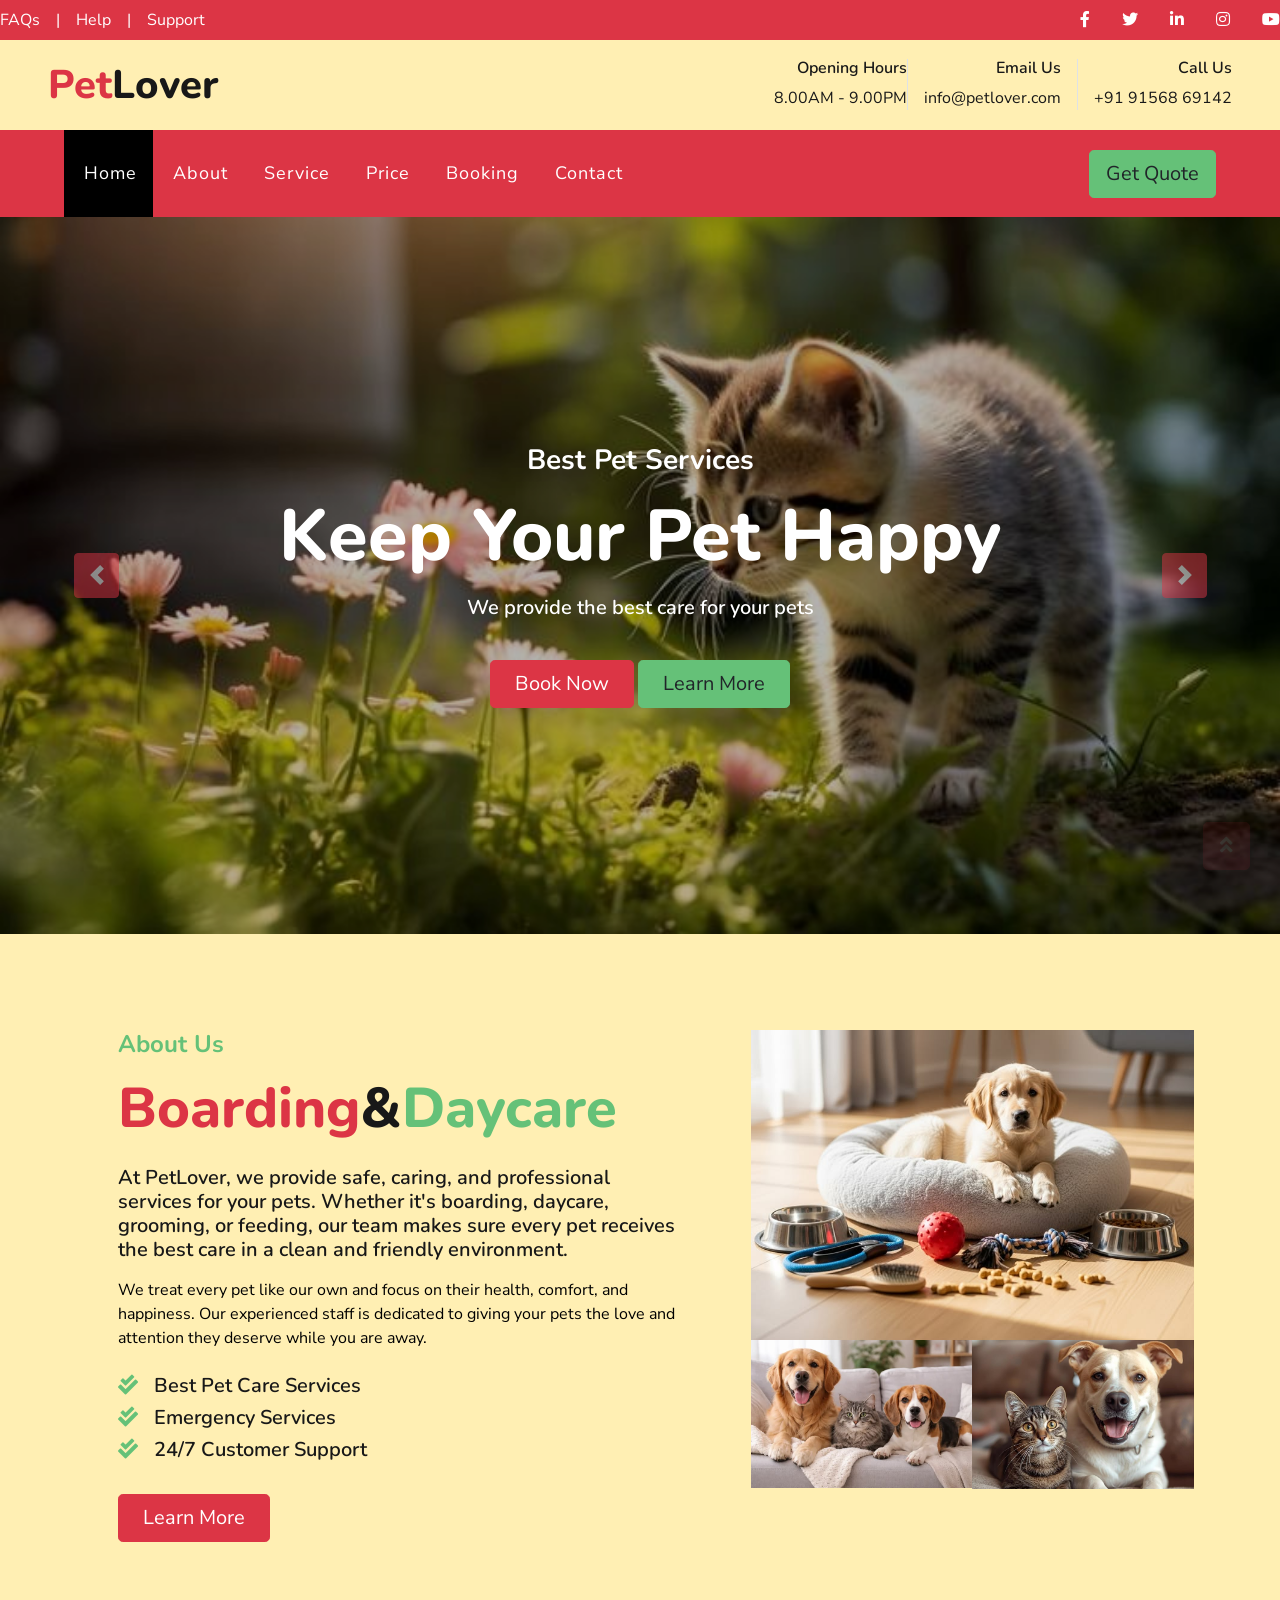
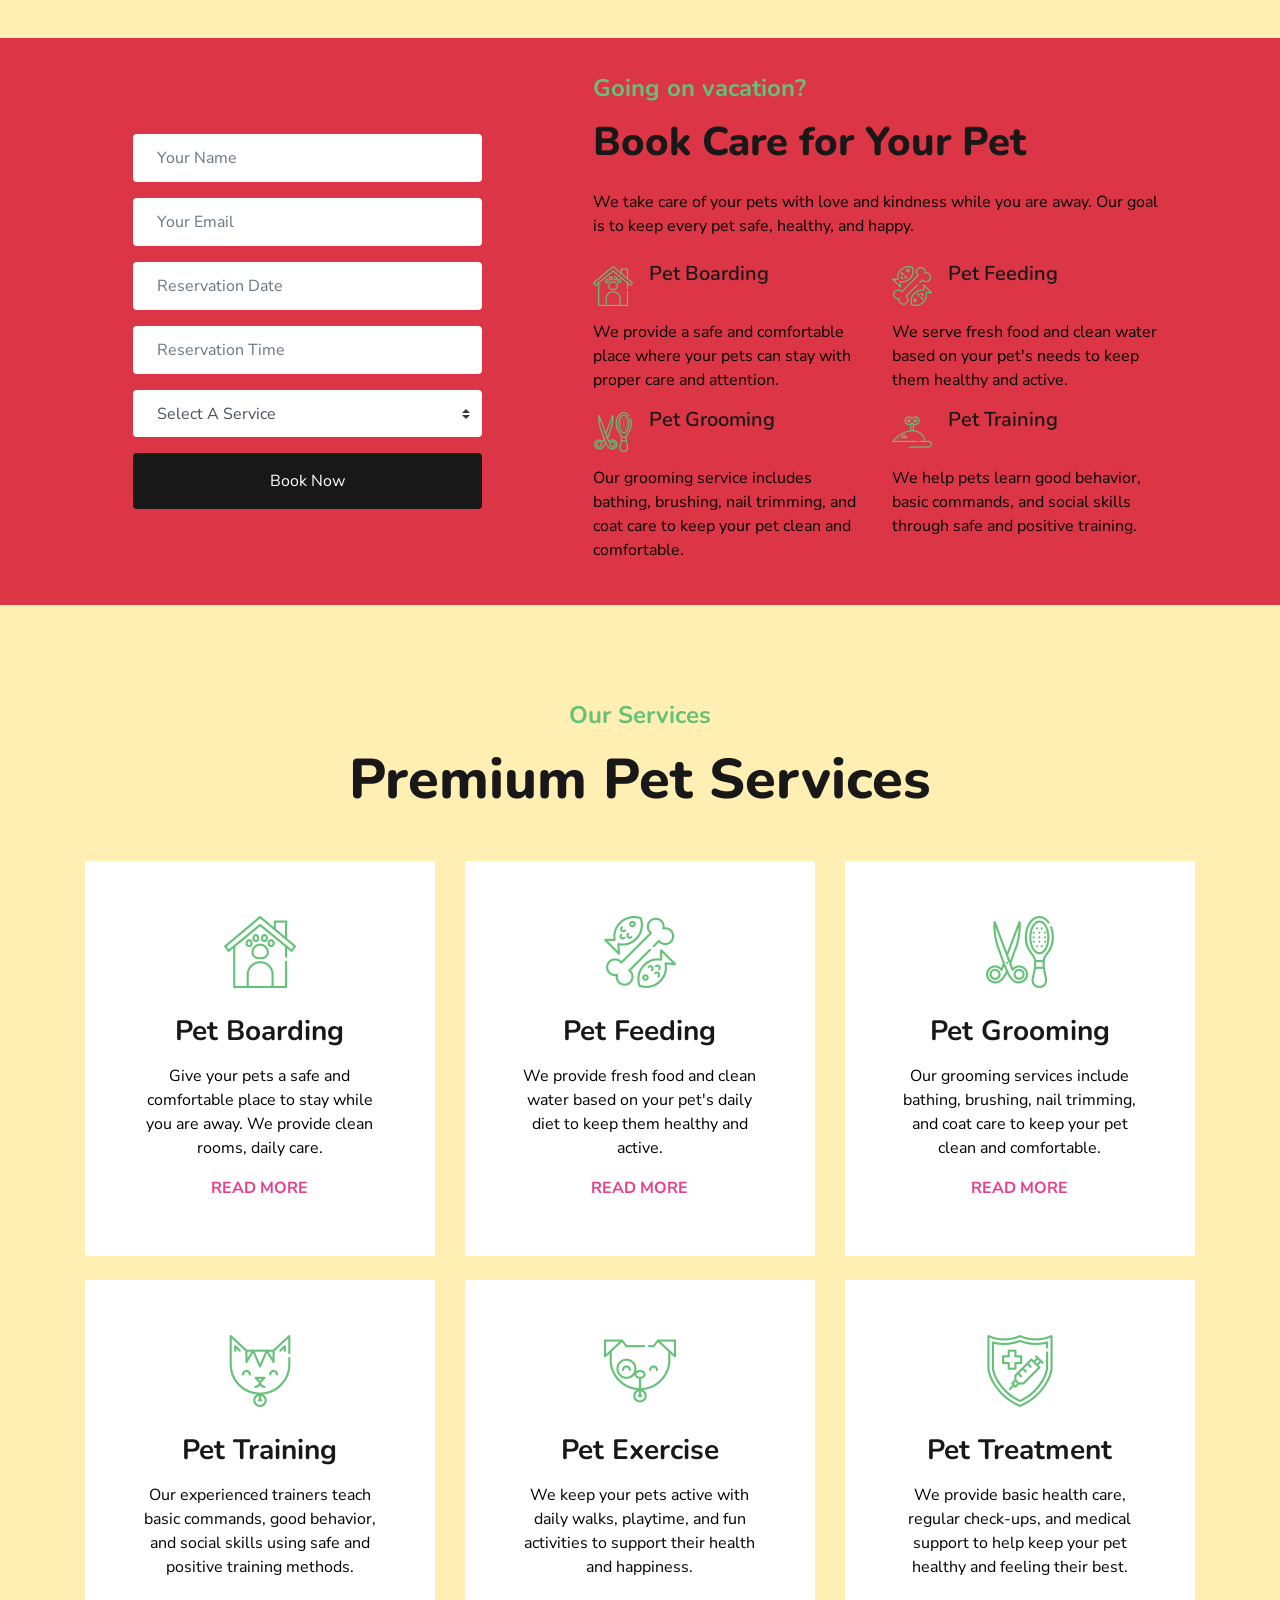
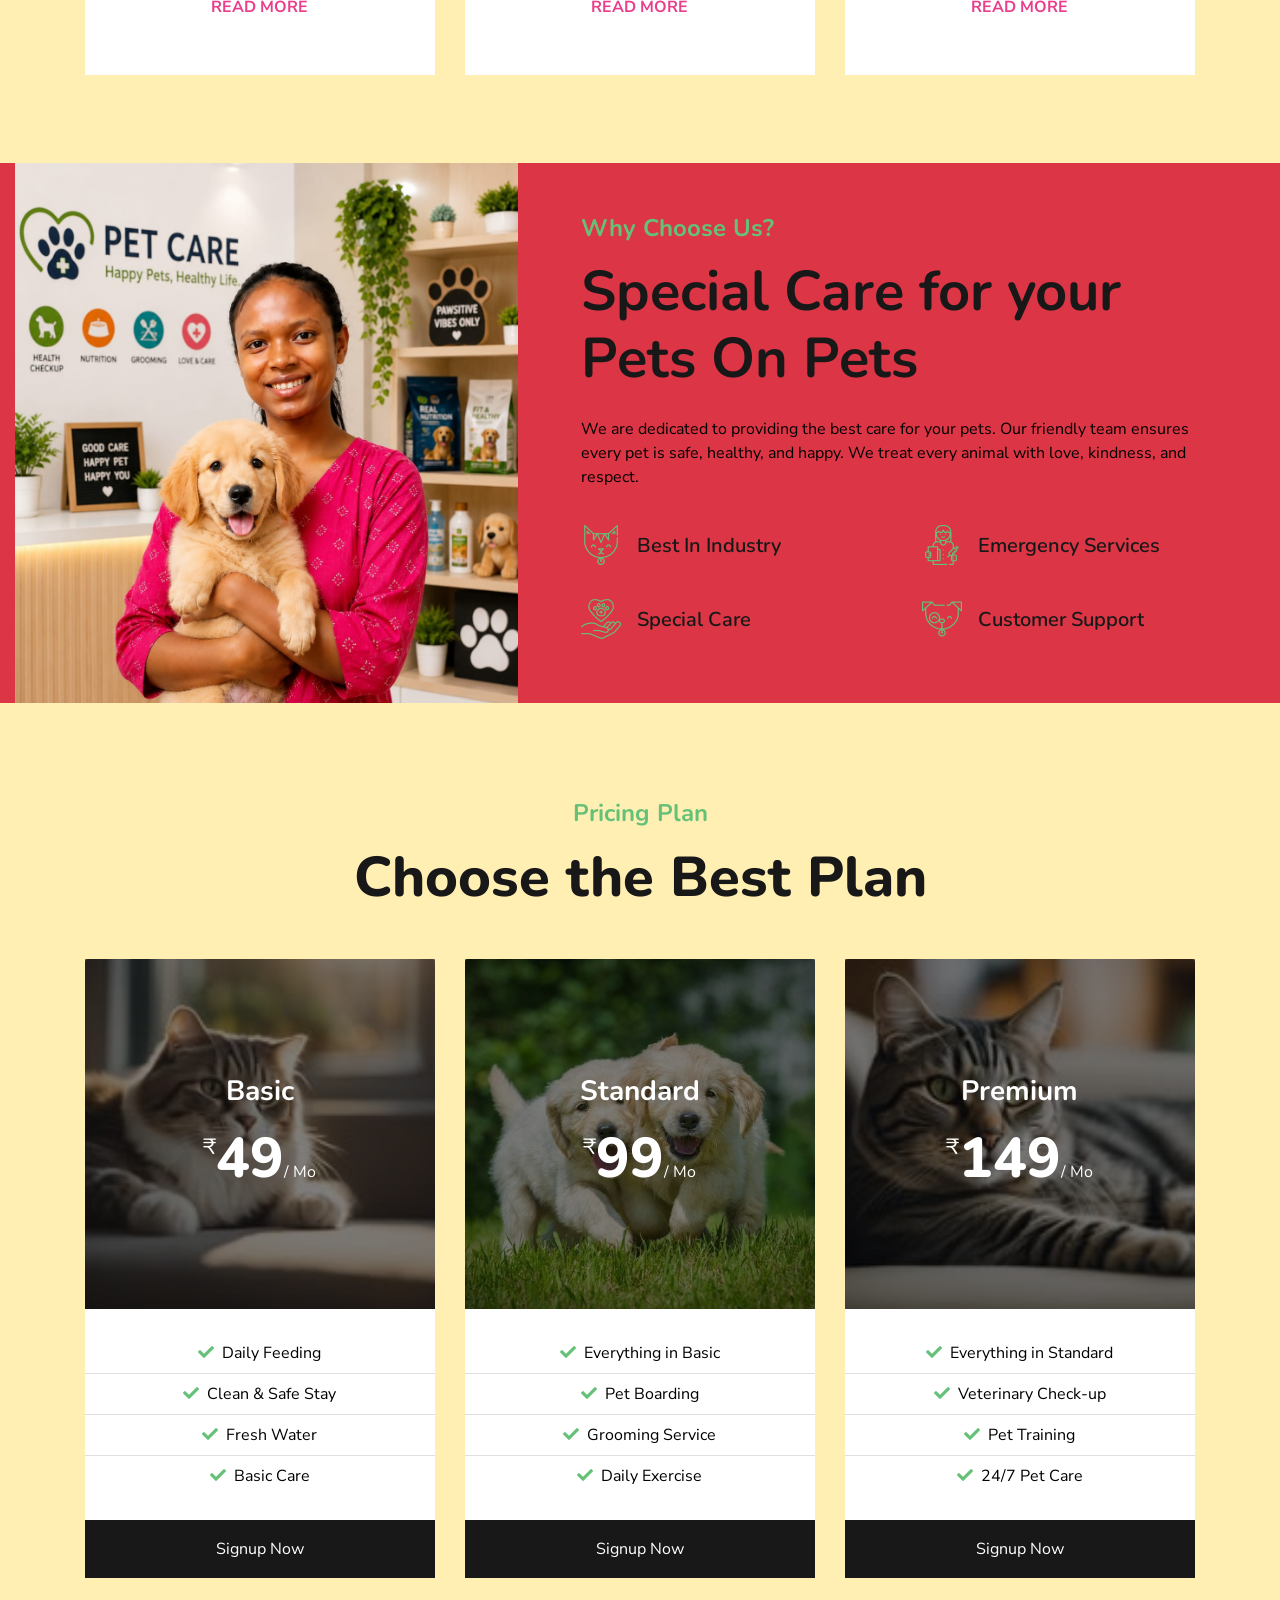
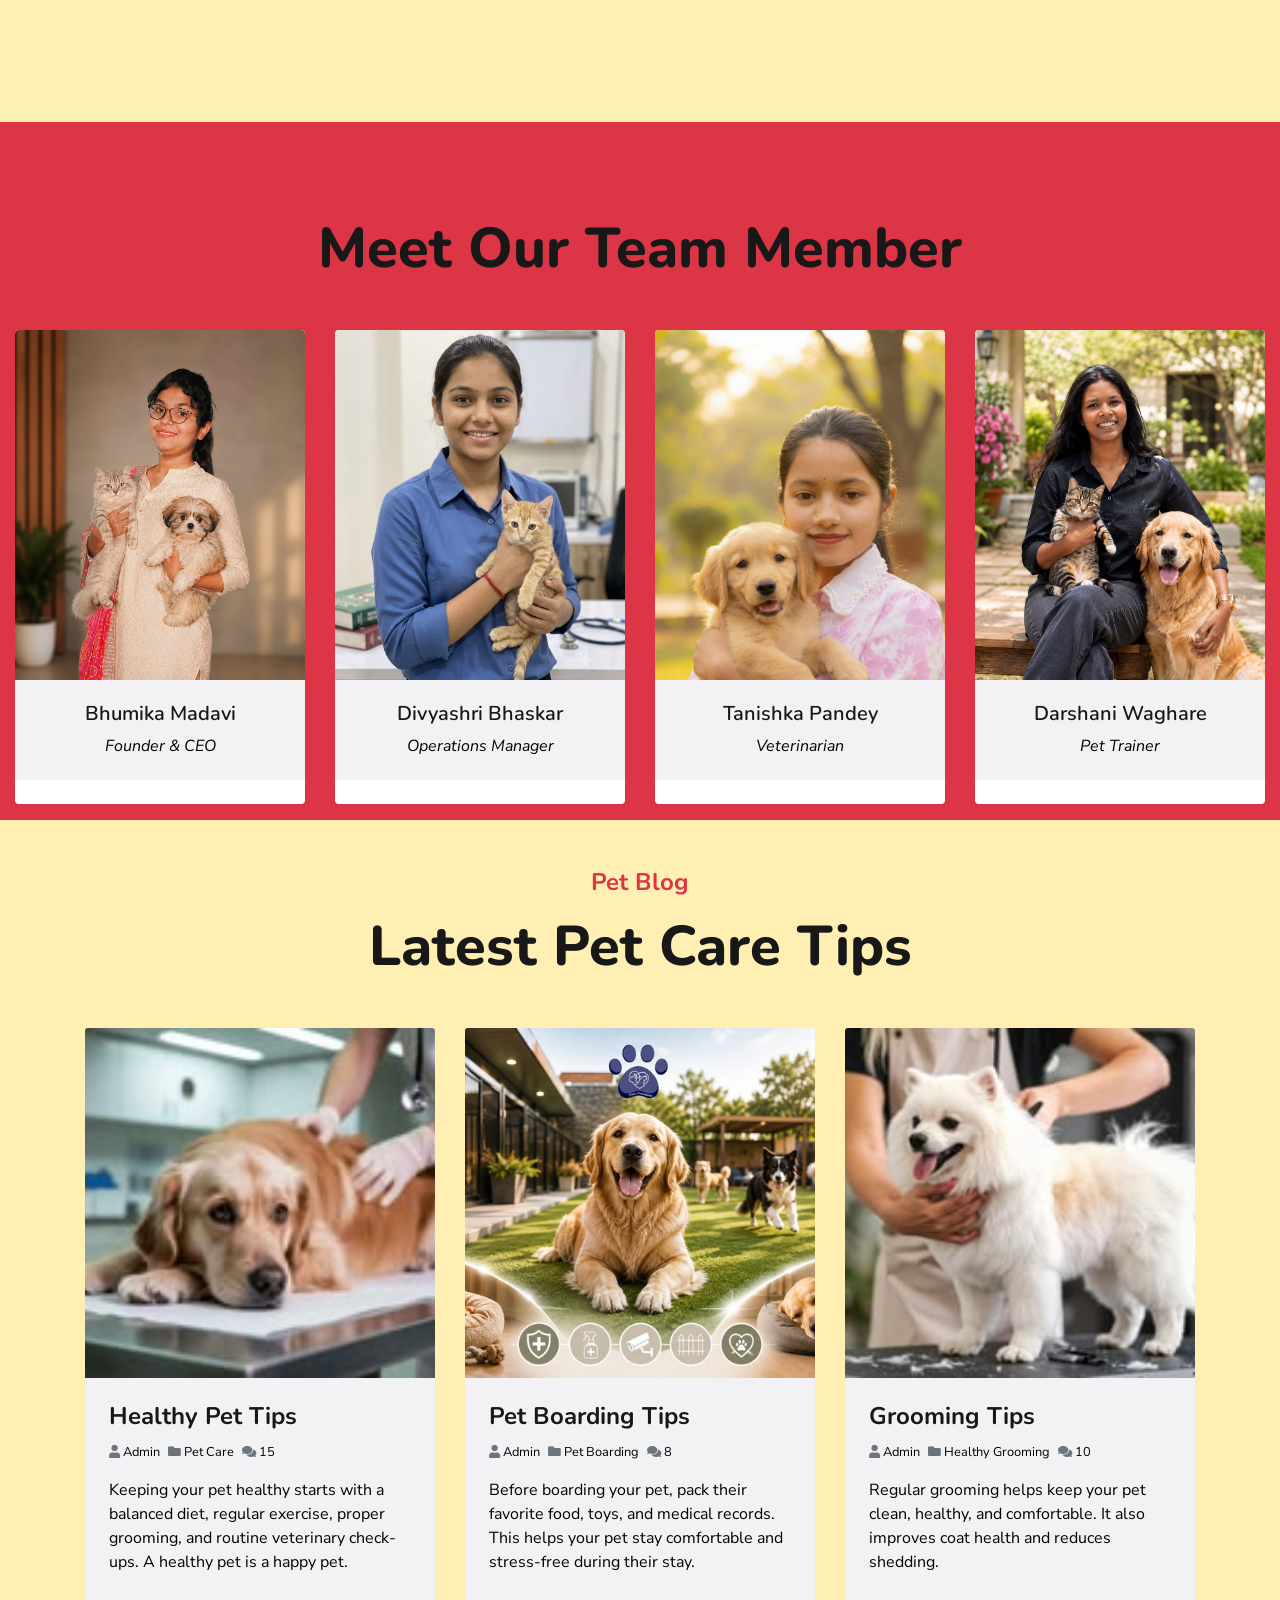
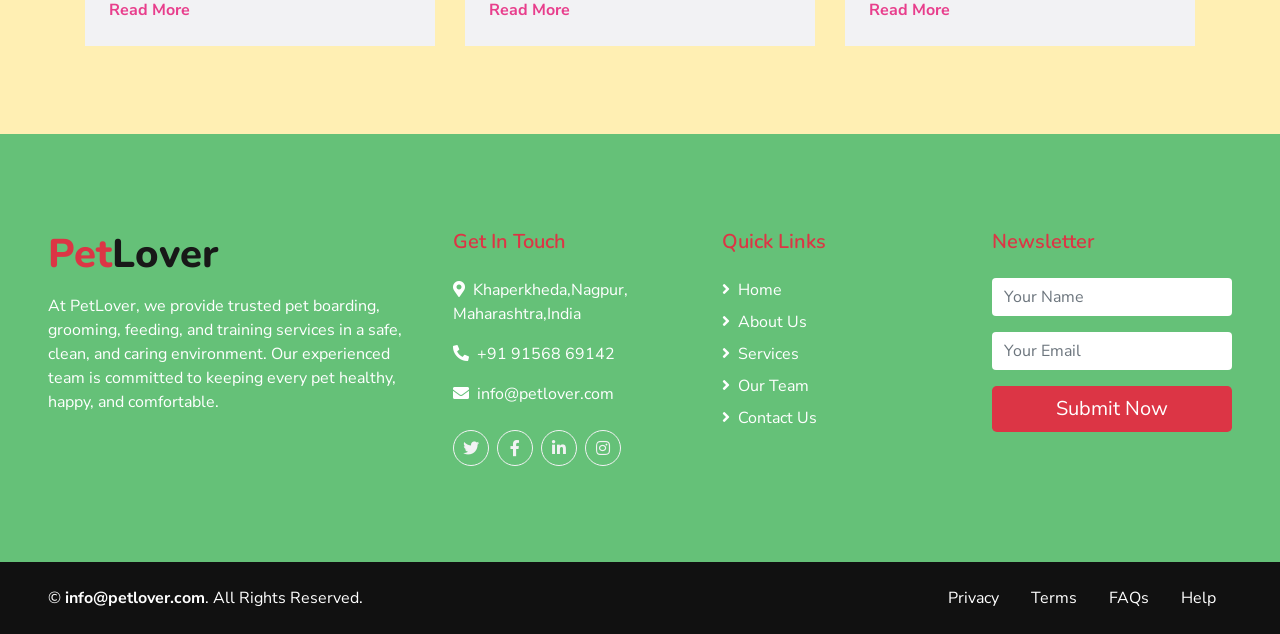
==== commit 0f8bd89e: "Update index.html" ====
--- a/index.html
+++ b/index.html
@@ -481,7 +481,7 @@
         <div class="row">
             <div class="col-lg-3 col-md-6">
                 <div class="team card position-relative overflow-hidden border-0 mb-4">
-                    <img class="card-img-top" src="img\team-1.jpg" alt="">
+                    <img class="card-img-top" src="img/team-1.jpg" alt="">
                     <div class="card-body text-center p-0">
                         <div class="team-text d-flex flex-column justify-content-center bg-light">
                             <h5>Bhumika Madavi</h5>
@@ -498,7 +498,7 @@
             </div>
             <div class="col-lg-3 col-md-6">
                 <div class="team card position-relative overflow-hidden border-0 mb-4">
-                    <img class="card-img-top" src="img\team-2.jpg" alt="">
+                    <img class="card-img-top" src="img/team-2.jpg" alt="">
                     <div class="card-body text-center p-0">
                         <div class="team-text d-flex flex-column justify-content-center bg-light">
                             <h5>Divyashri Bhaskar</h5>
@@ -532,7 +532,7 @@
             </div>
             <div class="col-lg-3 col-md-6">
                 <div class="team card position-relative overflow-hidden border-0 mb-4">
-                    <img class="card-img-top" src="img\team-4.jpg" alt="">
+                    <img class="card-img-top" src="img/team-4.jpg" alt="">
                     <div class="card-body text-center p-0">
                         <div class="team-text d-flex flex-column justify-content-center bg-light">
                             <h5>Darshani Waghare</h5>
@@ -764,4 +764,4 @@
     <script src="js/main.js"></script>
 </body>
 
-</html>+</html>
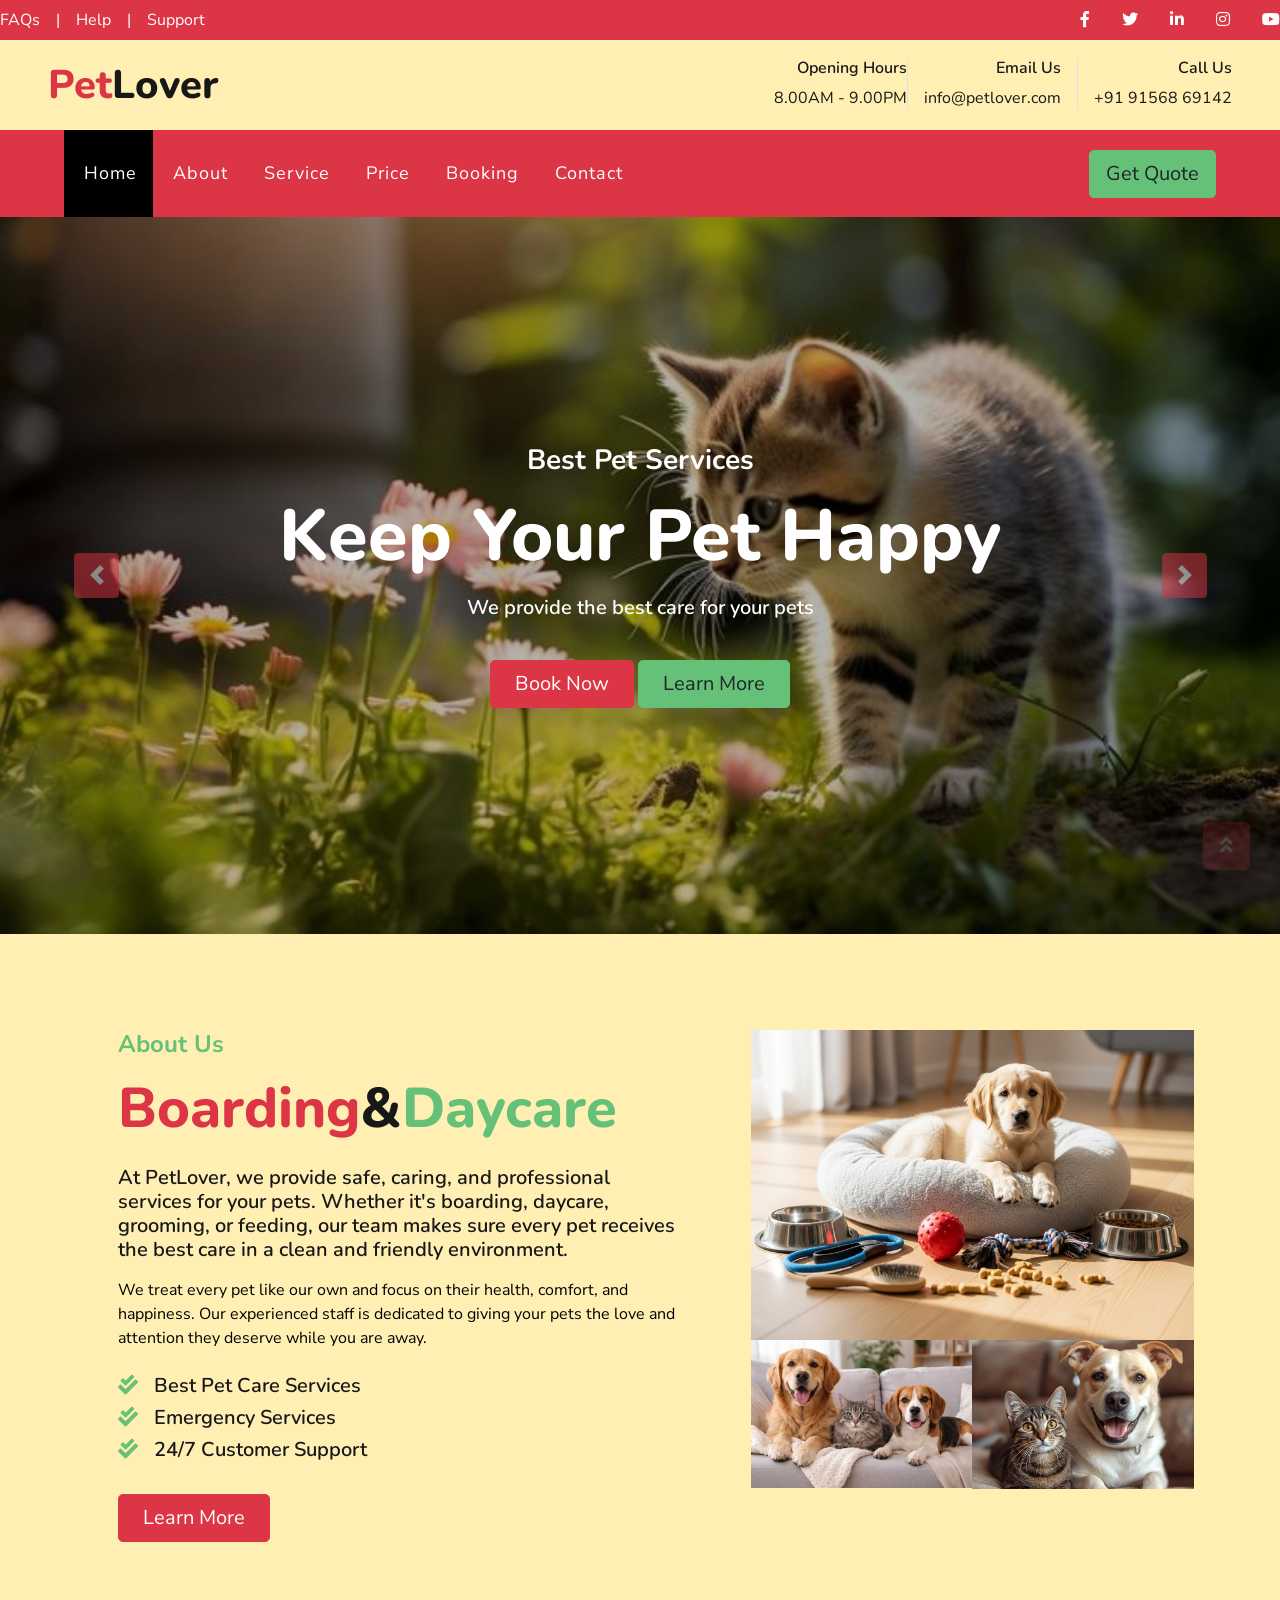
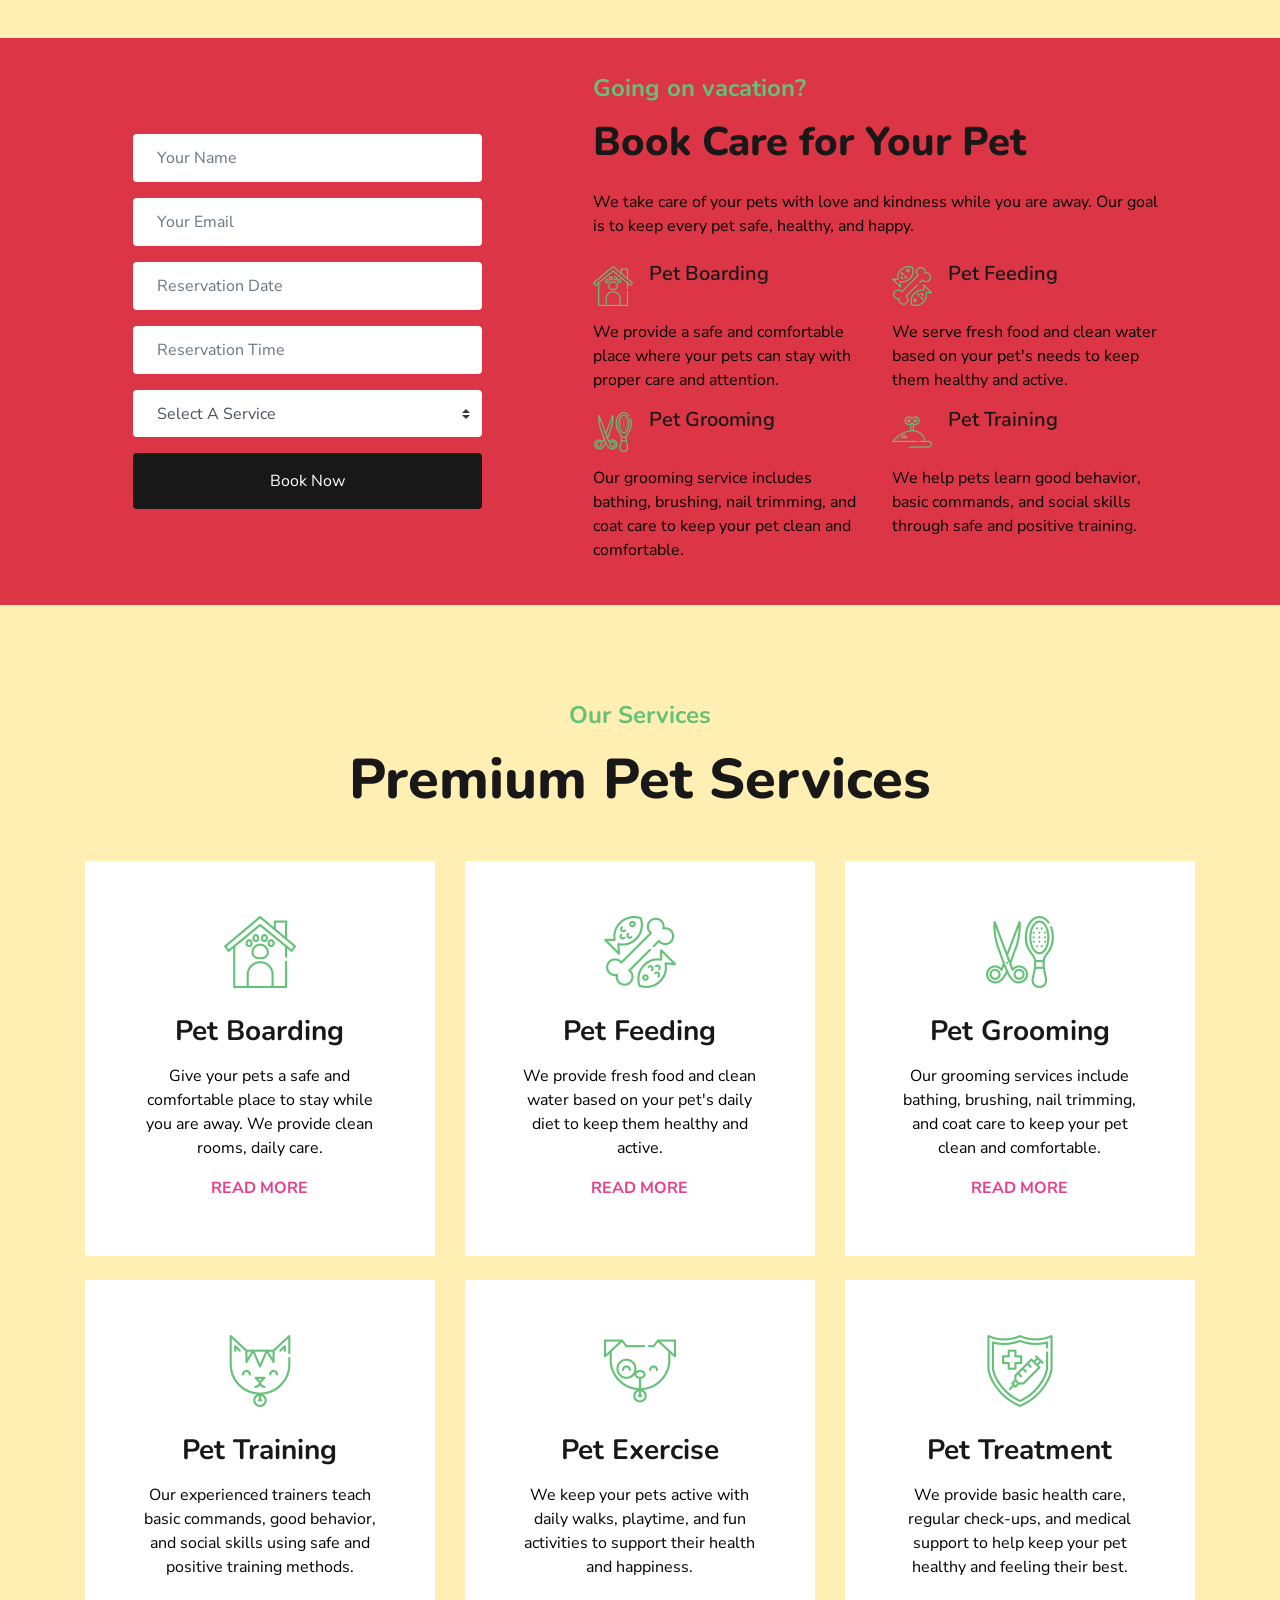
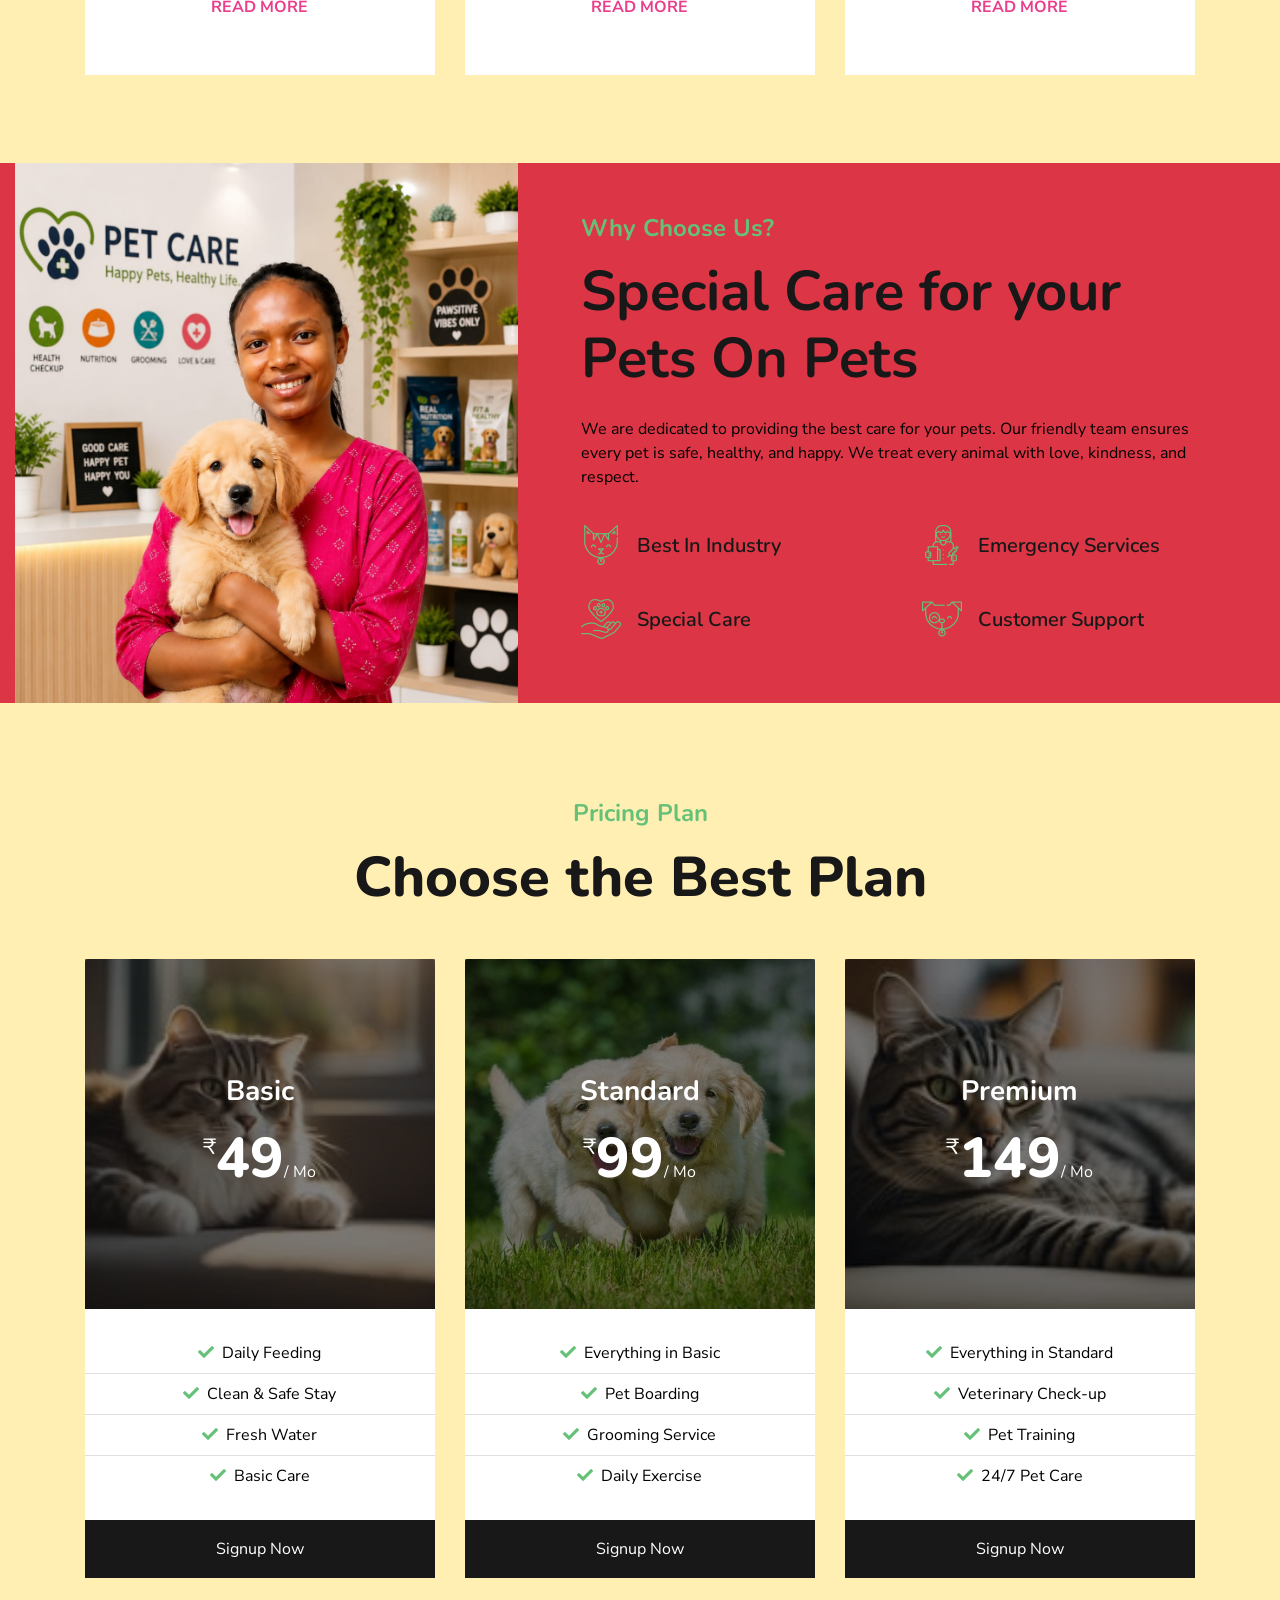
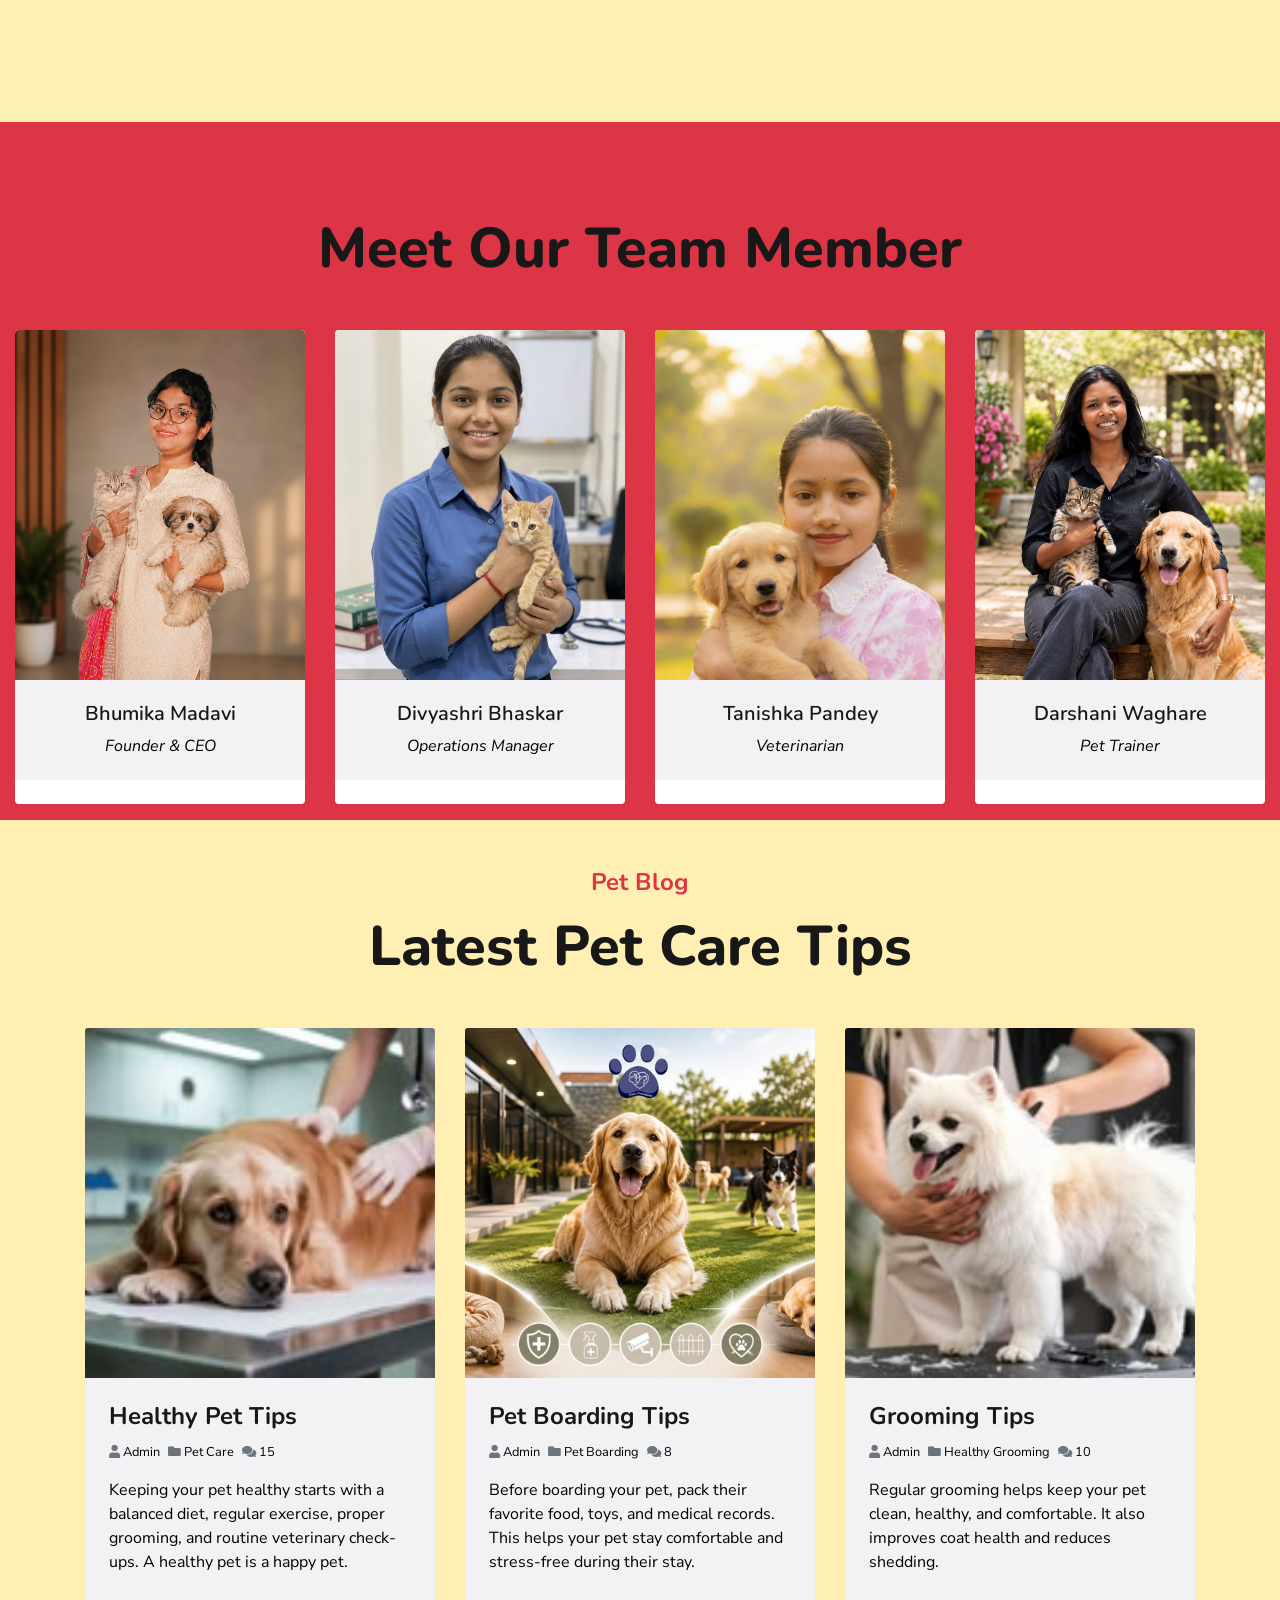
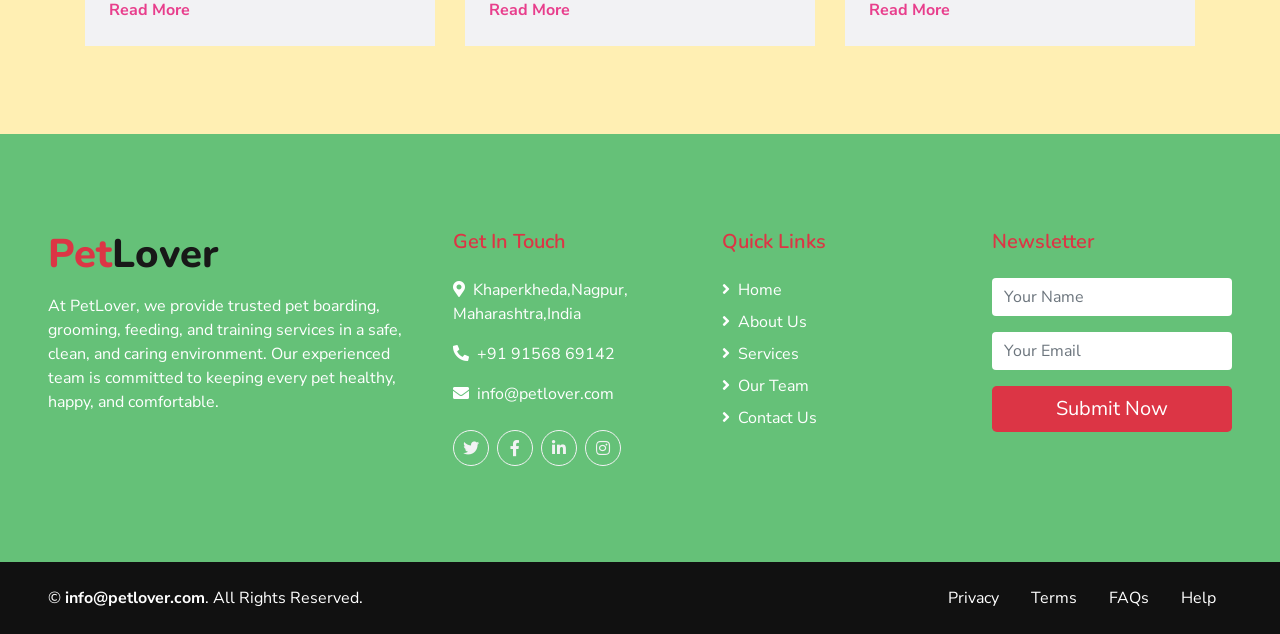
==== commit 499c466d: "Update print statement from 'Hello' to 'Goodbye'" ====
--- a/index.html
+++ b/index.html
@@ -219,9 +219,13 @@
                             <div class="form-group">
                                 <select class="custom-select border-0 px-4" style="height: 47px;">
                                     <option selected>Select A Service</option>
-                                    <option value="1">Service 1</option>
-                                    <option value="2">Service 1</option>
-                                    <option value="3">Service 1</option>
+                                    <option value="1">pet Boarding</option>
+                                    <option value="2">pet Grooming</option>
+                                    <option value="3">pet Feeding</option>
+                                    <option value="3">pet Training</option>
+                                    <option value="exercise">Pet Exercise</option>
+                                    <option value="treatment">Pet Treatment</option>
+                                    
                                 </select>
                             </div>
                             <div>
